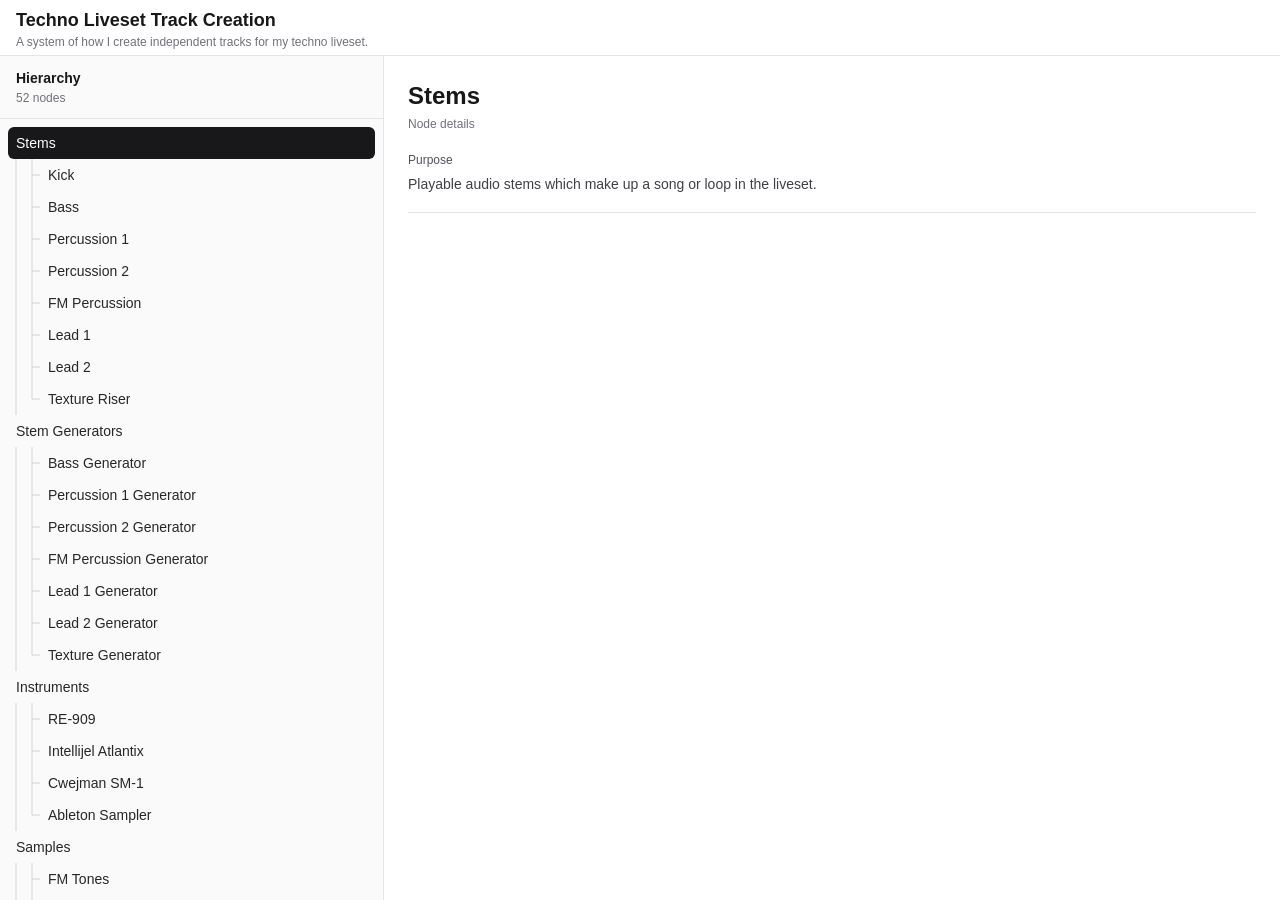
==== index.html @ f8a0d580 "Add files via upload" ====
<!DOCTYPE html><html lang="en"><head><meta charSet="utf-8"/><meta name="viewport" content="width=device-width, initial-scale=1"/><link rel="stylesheet" href="/_next/static/chunks/255zffq0navd9.css" data-precedence="next"/><link rel="preload" as="script" fetchPriority="low" href="/_next/static/chunks/1jq4o6yq14o4c.js"/><script src="/_next/static/chunks/2ckqm4grawju5.js" async=""></script><script src="/_next/static/chunks/3n7dm2ojtyzwn.js" async=""></script><script src="/_next/static/chunks/turbopack-31ti51afol85e.js" async=""></script><script src="/_next/static/chunks/158myu8e_yme3.js" async=""></script><script src="/_next/static/chunks/2itpazktf2t_8.js" async=""></script><title>Techno Liveset Track Creation</title><meta name="description" content="A published read-only System Model detail page."/><script src="/_next/static/chunks/0cz1d0mv5g_q7.js" noModule=""></script></head><body><div hidden=""><!--$--><!--/$--></div><div class="flex min-h-screen flex-col"><header class="flex h-14 shrink-0 items-center gap-4 border-b border-zinc-200 px-4 dark:border-zinc-800"><div class="min-w-0"><h1 class="truncate text-lg font-semibold text-zinc-900 dark:text-zinc-100">Techno Liveset Track Creation</h1><p class="truncate text-xs text-zinc-500 dark:text-zinc-400">A system of how I create independent tracks for my techno liveset.</p></div></header><div class="flex h-[calc(100vh-3.5rem)] min-h-0 flex-col"><div class="flex min-h-0 flex-1"><div class="w-[30%] min-w-0 shrink-0"><aside class="flex h-full min-h-0 flex-col border-r border-zinc-200 bg-zinc-50 dark:border-zinc-800 dark:bg-zinc-950"><header class="border-b border-zinc-200 px-4 py-3 dark:border-zinc-800"><h2 class="text-sm font-semibold text-zinc-900 dark:text-zinc-100">Hierarchy</h2><p class="mt-0.5 text-xs text-zinc-500 dark:text-zinc-400">52<!-- --> <!-- -->nodes</p></header><div class="min-h-0 flex-1 overflow-y-auto px-2 pb-12 pt-2"><ul class="m-0 p-0"><li class="list-none"><div class="flex min-h-8 items-stretch"><button type="button" title="Stems" class="flex min-w-0 flex-1 items-center rounded-md px-2 py-1.5 text-left text-sm transition-colors bg-zinc-900 text-white dark:bg-zinc-100 dark:text-zinc-900"><span class="truncate font-medium">Stems</span></button></div><ul class="m-0 p-0"><li class="list-none"><div class="flex min-h-8 items-stretch"><div class="mr-4 flex shrink-0" aria-hidden="true" style="width:16px"><span class="relative w-4 shrink-0"><span class="absolute bottom-0 left-1/2 top-0 w-px -translate-x-1/2 bg-zinc-300 dark:bg-zinc-600"></span></span><span class="relative w-4 shrink-0"><span class="absolute left-1/2 w-px -translate-x-1/2 bg-zinc-300 dark:bg-zinc-600 top-0 bottom-0"></span><span class="absolute left-1/2 top-1/2 h-px w-1/2 -translate-y-1/2 bg-zinc-300 dark:bg-zinc-600"></span></span></div><button type="button" title="Kick" class="flex min-w-0 flex-1 items-center rounded-md px-2 py-1.5 text-left text-sm transition-colors text-zinc-800 hover:bg-zinc-100 dark:text-zinc-200 dark:hover:bg-zinc-800"><span class="truncate font-medium">Kick</span></button></div></li><li class="list-none"><div class="flex min-h-8 items-stretch"><div class="mr-4 flex shrink-0" aria-hidden="true" style="width:16px"><span class="relative w-4 shrink-0"><span class="absolute bottom-0 left-1/2 top-0 w-px -translate-x-1/2 bg-zinc-300 dark:bg-zinc-600"></span></span><span class="relative w-4 shrink-0"><span class="absolute left-1/2 w-px -translate-x-1/2 bg-zinc-300 dark:bg-zinc-600 top-0 bottom-0"></span><span class="absolute left-1/2 top-1/2 h-px w-1/2 -translate-y-1/2 bg-zinc-300 dark:bg-zinc-600"></span></span></div><button type="button" title="Bass" class="flex min-w-0 flex-1 items-center rounded-md px-2 py-1.5 text-left text-sm transition-colors text-zinc-800 hover:bg-zinc-100 dark:text-zinc-200 dark:hover:bg-zinc-800"><span class="truncate font-medium">Bass</span></button></div></li><li class="list-none"><div class="flex min-h-8 items-stretch"><div class="mr-4 flex shrink-0" aria-hidden="true" style="width:16px"><span class="relative w-4 shrink-0"><span class="absolute bottom-0 left-1/2 top-0 w-px -translate-x-1/2 bg-zinc-300 dark:bg-zinc-600"></span></span><span class="relative w-4 shrink-0"><span class="absolute left-1/2 w-px -translate-x-1/2 bg-zinc-300 dark:bg-zinc-600 top-0 bottom-0"></span><span class="absolute left-1/2 top-1/2 h-px w-1/2 -translate-y-1/2 bg-zinc-300 dark:bg-zinc-600"></span></span></div><button type="button" title="Percussion 1" class="flex min-w-0 flex-1 items-center rounded-md px-2 py-1.5 text-left text-sm transition-colors text-zinc-800 hover:bg-zinc-100 dark:text-zinc-200 dark:hover:bg-zinc-800"><span class="truncate font-medium">Percussion 1</span></button></div></li><li class="list-none"><div class="flex min-h-8 items-stretch"><div class="mr-4 flex shrink-0" aria-hidden="true" style="width:16px"><span class="relative w-4 shrink-0"><span class="absolute bottom-0 left-1/2 top-0 w-px -translate-x-1/2 bg-zinc-300 dark:bg-zinc-600"></span></span><span class="relative w-4 shrink-0"><span class="absolute left-1/2 w-px -translate-x-1/2 bg-zinc-300 dark:bg-zinc-600 top-0 bottom-0"></span><span class="absolute left-1/2 top-1/2 h-px w-1/2 -translate-y-1/2 bg-zinc-300 dark:bg-zinc-600"></span></span></div><button type="button" title="Percussion 2" class="flex min-w-0 flex-1 items-center rounded-md px-2 py-1.5 text-left text-sm transition-colors text-zinc-800 hover:bg-zinc-100 dark:text-zinc-200 dark:hover:bg-zinc-800"><span class="truncate font-medium">Percussion 2</span></button></div></li><li class="list-none"><div class="flex min-h-8 items-stretch"><div class="mr-4 flex shrink-0" aria-hidden="true" style="width:16px"><span class="relative w-4 shrink-0"><span class="absolute bottom-0 left-1/2 top-0 w-px -translate-x-1/2 bg-zinc-300 dark:bg-zinc-600"></span></span><span class="relative w-4 shrink-0"><span class="absolute left-1/2 w-px -translate-x-1/2 bg-zinc-300 dark:bg-zinc-600 top-0 bottom-0"></span><span class="absolute left-1/2 top-1/2 h-px w-1/2 -translate-y-1/2 bg-zinc-300 dark:bg-zinc-600"></span></span></div><button type="button" title="FM Percussion" class="flex min-w-0 flex-1 items-center rounded-md px-2 py-1.5 text-left text-sm transition-colors text-zinc-800 hover:bg-zinc-100 dark:text-zinc-200 dark:hover:bg-zinc-800"><span class="truncate font-medium">FM Percussion</span></button></div></li><li class="list-none"><div class="flex min-h-8 items-stretch"><div class="mr-4 flex shrink-0" aria-hidden="true" style="width:16px"><span class="relative w-4 shrink-0"><span class="absolute bottom-0 left-1/2 top-0 w-px -translate-x-1/2 bg-zinc-300 dark:bg-zinc-600"></span></span><span class="relative w-4 shrink-0"><span class="absolute left-1/2 w-px -translate-x-1/2 bg-zinc-300 dark:bg-zinc-600 top-0 bottom-0"></span><span class="absolute left-1/2 top-1/2 h-px w-1/2 -translate-y-1/2 bg-zinc-300 dark:bg-zinc-600"></span></span></div><button type="button" title="Lead 1" class="flex min-w-0 flex-1 items-center rounded-md px-2 py-1.5 text-left text-sm transition-colors text-zinc-800 hover:bg-zinc-100 dark:text-zinc-200 dark:hover:bg-zinc-800"><span class="truncate font-medium">Lead 1</span></button></div></li><li class="list-none"><div class="flex min-h-8 items-stretch"><div class="mr-4 flex shrink-0" aria-hidden="true" style="width:16px"><span class="relative w-4 shrink-0"><span class="absolute bottom-0 left-1/2 top-0 w-px -translate-x-1/2 bg-zinc-300 dark:bg-zinc-600"></span></span><span class="relative w-4 shrink-0"><span class="absolute left-1/2 w-px -translate-x-1/2 bg-zinc-300 dark:bg-zinc-600 top-0 bottom-0"></span><span class="absolute left-1/2 top-1/2 h-px w-1/2 -translate-y-1/2 bg-zinc-300 dark:bg-zinc-600"></span></span></div><button type="button" title="Lead 2" class="flex min-w-0 flex-1 items-center rounded-md px-2 py-1.5 text-left text-sm transition-colors text-zinc-800 hover:bg-zinc-100 dark:text-zinc-200 dark:hover:bg-zinc-800"><span class="truncate font-medium">Lead 2</span></button></div></li><li class="list-none"><div class="flex min-h-8 items-stretch"><div class="mr-4 flex shrink-0" aria-hidden="true" style="width:16px"><span class="relative w-4 shrink-0"><span class="absolute bottom-0 left-1/2 top-0 w-px -translate-x-1/2 bg-zinc-300 dark:bg-zinc-600"></span></span><span class="relative w-4 shrink-0"><span class="absolute left-1/2 w-px -translate-x-1/2 bg-zinc-300 dark:bg-zinc-600 top-0 h-1/2"></span><span class="absolute left-1/2 top-1/2 h-px w-1/2 -translate-y-1/2 bg-zinc-300 dark:bg-zinc-600"></span></span></div><button type="button" title="Texture Riser" class="flex min-w-0 flex-1 items-center rounded-md px-2 py-1.5 text-left text-sm transition-colors text-zinc-800 hover:bg-zinc-100 dark:text-zinc-200 dark:hover:bg-zinc-800"><span class="truncate font-medium">Texture Riser</span></button></div></li></ul></li><li class="list-none"><div class="flex min-h-8 items-stretch"><button type="button" title="Stem Generators" class="flex min-w-0 flex-1 items-center rounded-md px-2 py-1.5 text-left text-sm transition-colors text-zinc-800 hover:bg-zinc-100 dark:text-zinc-200 dark:hover:bg-zinc-800"><span class="truncate font-medium">Stem Generators</span></button></div><ul class="m-0 p-0"><li class="list-none"><div class="flex min-h-8 items-stretch"><div class="mr-4 flex shrink-0" aria-hidden="true" style="width:16px"><span class="relative w-4 shrink-0"><span class="absolute bottom-0 left-1/2 top-0 w-px -translate-x-1/2 bg-zinc-300 dark:bg-zinc-600"></span></span><span class="relative w-4 shrink-0"><span class="absolute left-1/2 w-px -translate-x-1/2 bg-zinc-300 dark:bg-zinc-600 top-0 bottom-0"></span><span class="absolute left-1/2 top-1/2 h-px w-1/2 -translate-y-1/2 bg-zinc-300 dark:bg-zinc-600"></span></span></div><button type="button" title="Bass Generator" class="flex min-w-0 flex-1 items-center rounded-md px-2 py-1.5 text-left text-sm transition-colors text-zinc-800 hover:bg-zinc-100 dark:text-zinc-200 dark:hover:bg-zinc-800"><span class="truncate font-medium">Bass Generator</span></button></div></li><li class="list-none"><div class="flex min-h-8 items-stretch"><div class="mr-4 flex shrink-0" aria-hidden="true" style="width:16px"><span class="relative w-4 shrink-0"><span class="absolute bottom-0 left-1/2 top-0 w-px -translate-x-1/2 bg-zinc-300 dark:bg-zinc-600"></span></span><span class="relative w-4 shrink-0"><span class="absolute left-1/2 w-px -translate-x-1/2 bg-zinc-300 dark:bg-zinc-600 top-0 bottom-0"></span><span class="absolute left-1/2 top-1/2 h-px w-1/2 -translate-y-1/2 bg-zinc-300 dark:bg-zinc-600"></span></span></div><button type="button" title="Percussion 1 Generator" class="flex min-w-0 flex-1 items-center rounded-md px-2 py-1.5 text-left text-sm transition-colors text-zinc-800 hover:bg-zinc-100 dark:text-zinc-200 dark:hover:bg-zinc-800"><span class="truncate font-medium">Percussion 1 Generator</span></button></div></li><li class="list-none"><div class="flex min-h-8 items-stretch"><div class="mr-4 flex shrink-0" aria-hidden="true" style="width:16px"><span class="relative w-4 shrink-0"><span class="absolute bottom-0 left-1/2 top-0 w-px -translate-x-1/2 bg-zinc-300 dark:bg-zinc-600"></span></span><span class="relative w-4 shrink-0"><span class="absolute left-1/2 w-px -translate-x-1/2 bg-zinc-300 dark:bg-zinc-600 top-0 bottom-0"></span><span class="absolute left-1/2 top-1/2 h-px w-1/2 -translate-y-1/2 bg-zinc-300 dark:bg-zinc-600"></span></span></div><button type="button" title="Percussion 2 Generator" class="flex min-w-0 flex-1 items-center rounded-md px-2 py-1.5 text-left text-sm transition-colors text-zinc-800 hover:bg-zinc-100 dark:text-zinc-200 dark:hover:bg-zinc-800"><span class="truncate font-medium">Percussion 2 Generator</span></button></div></li><li class="list-none"><div class="flex min-h-8 items-stretch"><div class="mr-4 flex shrink-0" aria-hidden="true" style="width:16px"><span class="relative w-4 shrink-0"><span class="absolute bottom-0 left-1/2 top-0 w-px -translate-x-1/2 bg-zinc-300 dark:bg-zinc-600"></span></span><span class="relative w-4 shrink-0"><span class="absolute left-1/2 w-px -translate-x-1/2 bg-zinc-300 dark:bg-zinc-600 top-0 bottom-0"></span><span class="absolute left-1/2 top-1/2 h-px w-1/2 -translate-y-1/2 bg-zinc-300 dark:bg-zinc-600"></span></span></div><button type="button" title="FM Percussion Generator" class="flex min-w-0 flex-1 items-center rounded-md px-2 py-1.5 text-left text-sm transition-colors text-zinc-800 hover:bg-zinc-100 dark:text-zinc-200 dark:hover:bg-zinc-800"><span class="truncate font-medium">FM Percussion Generator</span></button></div></li><li class="list-none"><div class="flex min-h-8 items-stretch"><div class="mr-4 flex shrink-0" aria-hidden="true" style="width:16px"><span class="relative w-4 shrink-0"><span class="absolute bottom-0 left-1/2 top-0 w-px -translate-x-1/2 bg-zinc-300 dark:bg-zinc-600"></span></span><span class="relative w-4 shrink-0"><span class="absolute left-1/2 w-px -translate-x-1/2 bg-zinc-300 dark:bg-zinc-600 top-0 bottom-0"></span><span class="absolute left-1/2 top-1/2 h-px w-1/2 -translate-y-1/2 bg-zinc-300 dark:bg-zinc-600"></span></span></div><button type="button" title="Lead 1 Generator" class="flex min-w-0 flex-1 items-center rounded-md px-2 py-1.5 text-left text-sm transition-colors text-zinc-800 hover:bg-zinc-100 dark:text-zinc-200 dark:hover:bg-zinc-800"><span class="truncate font-medium">Lead 1 Generator</span></button></div></li><li class="list-none"><div class="flex min-h-8 items-stretch"><div class="mr-4 flex shrink-0" aria-hidden="true" style="width:16px"><span class="relative w-4 shrink-0"><span class="absolute bottom-0 left-1/2 top-0 w-px -translate-x-1/2 bg-zinc-300 dark:bg-zinc-600"></span></span><span class="relative w-4 shrink-0"><span class="absolute left-1/2 w-px -translate-x-1/2 bg-zinc-300 dark:bg-zinc-600 top-0 bottom-0"></span><span class="absolute left-1/2 top-1/2 h-px w-1/2 -translate-y-1/2 bg-zinc-300 dark:bg-zinc-600"></span></span></div><button type="button" title="Lead 2 Generator" class="flex min-w-0 flex-1 items-center rounded-md px-2 py-1.5 text-left text-sm transition-colors text-zinc-800 hover:bg-zinc-100 dark:text-zinc-200 dark:hover:bg-zinc-800"><span class="truncate font-medium">Lead 2 Generator</span></button></div></li><li class="list-none"><div class="flex min-h-8 items-stretch"><div class="mr-4 flex shrink-0" aria-hidden="true" style="width:16px"><span class="relative w-4 shrink-0"><span class="absolute bottom-0 left-1/2 top-0 w-px -translate-x-1/2 bg-zinc-300 dark:bg-zinc-600"></span></span><span class="relative w-4 shrink-0"><span class="absolute left-1/2 w-px -translate-x-1/2 bg-zinc-300 dark:bg-zinc-600 top-0 h-1/2"></span><span class="absolute left-1/2 top-1/2 h-px w-1/2 -translate-y-1/2 bg-zinc-300 dark:bg-zinc-600"></span></span></div><button type="button" title="Texture Generator" class="flex min-w-0 flex-1 items-center rounded-md px-2 py-1.5 text-left text-sm transition-colors text-zinc-800 hover:bg-zinc-100 dark:text-zinc-200 dark:hover:bg-zinc-800"><span class="truncate font-medium">Texture Generator</span></button></div></li></ul></li><li class="list-none"><div class="flex min-h-8 items-stretch"><button type="button" title="Instruments" class="flex min-w-0 flex-1 items-center rounded-md px-2 py-1.5 text-left text-sm transition-colors text-zinc-800 hover:bg-zinc-100 dark:text-zinc-200 dark:hover:bg-zinc-800"><span class="truncate font-medium">Instruments</span></button></div><ul class="m-0 p-0"><li class="list-none"><div class="flex min-h-8 items-stretch"><div class="mr-4 flex shrink-0" aria-hidden="true" style="width:16px"><span class="relative w-4 shrink-0"><span class="absolute bottom-0 left-1/2 top-0 w-px -translate-x-1/2 bg-zinc-300 dark:bg-zinc-600"></span></span><span class="relative w-4 shrink-0"><span class="absolute left-1/2 w-px -translate-x-1/2 bg-zinc-300 dark:bg-zinc-600 top-0 bottom-0"></span><span class="absolute left-1/2 top-1/2 h-px w-1/2 -translate-y-1/2 bg-zinc-300 dark:bg-zinc-600"></span></span></div><button type="button" title="RE-909" class="flex min-w-0 flex-1 items-center rounded-md px-2 py-1.5 text-left text-sm transition-colors text-zinc-800 hover:bg-zinc-100 dark:text-zinc-200 dark:hover:bg-zinc-800"><span class="truncate font-medium">RE-909</span></button></div></li><li class="list-none"><div class="flex min-h-8 items-stretch"><div class="mr-4 flex shrink-0" aria-hidden="true" style="width:16px"><span class="relative w-4 shrink-0"><span class="absolute bottom-0 left-1/2 top-0 w-px -translate-x-1/2 bg-zinc-300 dark:bg-zinc-600"></span></span><span class="relative w-4 shrink-0"><span class="absolute left-1/2 w-px -translate-x-1/2 bg-zinc-300 dark:bg-zinc-600 top-0 bottom-0"></span><span class="absolute left-1/2 top-1/2 h-px w-1/2 -translate-y-1/2 bg-zinc-300 dark:bg-zinc-600"></span></span></div><button type="button" title="Intellijel Atlantix" class="flex min-w-0 flex-1 items-center rounded-md px-2 py-1.5 text-left text-sm transition-colors text-zinc-800 hover:bg-zinc-100 dark:text-zinc-200 dark:hover:bg-zinc-800"><span class="truncate font-medium">Intellijel Atlantix</span></button></div></li><li class="list-none"><div class="flex min-h-8 items-stretch"><div class="mr-4 flex shrink-0" aria-hidden="true" style="width:16px"><span class="relative w-4 shrink-0"><span class="absolute bottom-0 left-1/2 top-0 w-px -translate-x-1/2 bg-zinc-300 dark:bg-zinc-600"></span></span><span class="relative w-4 shrink-0"><span class="absolute left-1/2 w-px -translate-x-1/2 bg-zinc-300 dark:bg-zinc-600 top-0 bottom-0"></span><span class="absolute left-1/2 top-1/2 h-px w-1/2 -translate-y-1/2 bg-zinc-300 dark:bg-zinc-600"></span></span></div><button type="button" title="Cwejman SM-1" class="flex min-w-0 flex-1 items-center rounded-md px-2 py-1.5 text-left text-sm transition-colors text-zinc-800 hover:bg-zinc-100 dark:text-zinc-200 dark:hover:bg-zinc-800"><span class="truncate font-medium">Cwejman SM-1</span></button></div></li><li class="list-none"><div class="flex min-h-8 items-stretch"><div class="mr-4 flex shrink-0" aria-hidden="true" style="width:16px"><span class="relative w-4 shrink-0"><span class="absolute bottom-0 left-1/2 top-0 w-px -translate-x-1/2 bg-zinc-300 dark:bg-zinc-600"></span></span><span class="relative w-4 shrink-0"><span class="absolute left-1/2 w-px -translate-x-1/2 bg-zinc-300 dark:bg-zinc-600 top-0 h-1/2"></span><span class="absolute left-1/2 top-1/2 h-px w-1/2 -translate-y-1/2 bg-zinc-300 dark:bg-zinc-600"></span></span></div><button type="button" title="Ableton Sampler" class="flex min-w-0 flex-1 items-center rounded-md px-2 py-1.5 text-left text-sm transition-colors text-zinc-800 hover:bg-zinc-100 dark:text-zinc-200 dark:hover:bg-zinc-800"><span class="truncate font-medium">Ableton Sampler</span></button></div></li></ul></li><li class="list-none"><div class="flex min-h-8 items-stretch"><button type="button" title="Samples" class="flex min-w-0 flex-1 items-center rounded-md px-2 py-1.5 text-left text-sm transition-colors text-zinc-800 hover:bg-zinc-100 dark:text-zinc-200 dark:hover:bg-zinc-800"><span class="truncate font-medium">Samples</span></button></div><ul class="m-0 p-0"><li class="list-none"><div class="flex min-h-8 items-stretch"><div class="mr-4 flex shrink-0" aria-hidden="true" style="width:16px"><span class="relative w-4 shrink-0"><span class="absolute bottom-0 left-1/2 top-0 w-px -translate-x-1/2 bg-zinc-300 dark:bg-zinc-600"></span></span><span class="relative w-4 shrink-0"><span class="absolute left-1/2 w-px -translate-x-1/2 bg-zinc-300 dark:bg-zinc-600 top-0 bottom-0"></span><span class="absolute left-1/2 top-1/2 h-px w-1/2 -translate-y-1/2 bg-zinc-300 dark:bg-zinc-600"></span></span></div><button type="button" title="FM Tones" class="flex min-w-0 flex-1 items-center rounded-md px-2 py-1.5 text-left text-sm transition-colors text-zinc-800 hover:bg-zinc-100 dark:text-zinc-200 dark:hover:bg-zinc-800"><span class="truncate font-medium">FM Tones</span></button></div></li><li class="list-none"><div class="flex min-h-8 items-stretch"><div class="mr-4 flex shrink-0" aria-hidden="true" style="width:16px"><span class="relative w-4 shrink-0"><span class="absolute bottom-0 left-1/2 top-0 w-px -translate-x-1/2 bg-zinc-300 dark:bg-zinc-600"></span></span><span class="relative w-4 shrink-0"><span class="absolute left-1/2 w-px -translate-x-1/2 bg-zinc-300 dark:bg-zinc-600 top-0 bottom-0"></span><span class="absolute left-1/2 top-1/2 h-px w-1/2 -translate-y-1/2 bg-zinc-300 dark:bg-zinc-600"></span></span></div><button type="button" title="Noise" class="flex min-w-0 flex-1 items-center rounded-md px-2 py-1.5 text-left text-sm transition-colors text-zinc-800 hover:bg-zinc-100 dark:text-zinc-200 dark:hover:bg-zinc-800"><span class="truncate font-medium">Noise</span></button></div></li><li class="list-none"><div class="flex min-h-8 items-stretch"><div class="mr-4 flex shrink-0" aria-hidden="true" style="width:16px"><span class="relative w-4 shrink-0"><span class="absolute bottom-0 left-1/2 top-0 w-px -translate-x-1/2 bg-zinc-300 dark:bg-zinc-600"></span></span><span class="relative w-4 shrink-0"><span class="absolute left-1/2 w-px -translate-x-1/2 bg-zinc-300 dark:bg-zinc-600 top-0 bottom-0"></span><span class="absolute left-1/2 top-1/2 h-px w-1/2 -translate-y-1/2 bg-zinc-300 dark:bg-zinc-600"></span></span></div><button type="button" title="Textures" class="flex min-w-0 flex-1 items-center rounded-md px-2 py-1.5 text-left text-sm transition-colors text-zinc-800 hover:bg-zinc-100 dark:text-zinc-200 dark:hover:bg-zinc-800"><span class="truncate font-medium">Textures</span></button></div></li><li class="list-none"><div class="flex min-h-8 items-stretch"><div class="mr-4 flex shrink-0" aria-hidden="true" style="width:16px"><span class="relative w-4 shrink-0"><span class="absolute bottom-0 left-1/2 top-0 w-px -translate-x-1/2 bg-zinc-300 dark:bg-zinc-600"></span></span><span class="relative w-4 shrink-0"><span class="absolute left-1/2 w-px -translate-x-1/2 bg-zinc-300 dark:bg-zinc-600 top-0 bottom-0"></span><span class="absolute left-1/2 top-1/2 h-px w-1/2 -translate-y-1/2 bg-zinc-300 dark:bg-zinc-600"></span></span></div><button type="button" title="Bass Tones" class="flex min-w-0 flex-1 items-center rounded-md px-2 py-1.5 text-left text-sm transition-colors text-zinc-800 hover:bg-zinc-100 dark:text-zinc-200 dark:hover:bg-zinc-800"><span class="truncate font-medium">Bass Tones</span></button></div></li><li class="list-none"><div class="flex min-h-8 items-stretch"><div class="mr-4 flex shrink-0" aria-hidden="true" style="width:16px"><span class="relative w-4 shrink-0"><span class="absolute bottom-0 left-1/2 top-0 w-px -translate-x-1/2 bg-zinc-300 dark:bg-zinc-600"></span></span><span class="relative w-4 shrink-0"><span class="absolute left-1/2 w-px -translate-x-1/2 bg-zinc-300 dark:bg-zinc-600 top-0 bottom-0"></span><span class="absolute left-1/2 top-1/2 h-px w-1/2 -translate-y-1/2 bg-zinc-300 dark:bg-zinc-600"></span></span></div><button type="button" title="909 Hihat" class="flex min-w-0 flex-1 items-center rounded-md px-2 py-1.5 text-left text-sm transition-colors text-zinc-800 hover:bg-zinc-100 dark:text-zinc-200 dark:hover:bg-zinc-800"><span class="truncate font-medium">909 Hihat</span></button></div></li><li class="list-none"><div class="flex min-h-8 items-stretch"><div class="mr-4 flex shrink-0" aria-hidden="true" style="width:16px"><span class="relative w-4 shrink-0"><span class="absolute bottom-0 left-1/2 top-0 w-px -translate-x-1/2 bg-zinc-300 dark:bg-zinc-600"></span></span><span class="relative w-4 shrink-0"><span class="absolute left-1/2 w-px -translate-x-1/2 bg-zinc-300 dark:bg-zinc-600 top-0 bottom-0"></span><span class="absolute left-1/2 top-1/2 h-px w-1/2 -translate-y-1/2 bg-zinc-300 dark:bg-zinc-600"></span></span></div><button type="button" title="909 Clap" class="flex min-w-0 flex-1 items-center rounded-md px-2 py-1.5 text-left text-sm transition-colors text-zinc-800 hover:bg-zinc-100 dark:text-zinc-200 dark:hover:bg-zinc-800"><span class="truncate font-medium">909 Clap</span></button></div></li><li class="list-none"><div class="flex min-h-8 items-stretch"><div class="mr-4 flex shrink-0" aria-hidden="true" style="width:16px"><span class="relative w-4 shrink-0"><span class="absolute bottom-0 left-1/2 top-0 w-px -translate-x-1/2 bg-zinc-300 dark:bg-zinc-600"></span></span><span class="relative w-4 shrink-0"><span class="absolute left-1/2 w-px -translate-x-1/2 bg-zinc-300 dark:bg-zinc-600 top-0 bottom-0"></span><span class="absolute left-1/2 top-1/2 h-px w-1/2 -translate-y-1/2 bg-zinc-300 dark:bg-zinc-600"></span></span></div><button type="button" title="909 Rimshot" class="flex min-w-0 flex-1 items-center rounded-md px-2 py-1.5 text-left text-sm transition-colors text-zinc-800 hover:bg-zinc-100 dark:text-zinc-200 dark:hover:bg-zinc-800"><span class="truncate font-medium">909 Rimshot</span></button></div></li><li class="list-none"><div class="flex min-h-8 items-stretch"><div class="mr-4 flex shrink-0" aria-hidden="true" style="width:16px"><span class="relative w-4 shrink-0"><span class="absolute bottom-0 left-1/2 top-0 w-px -translate-x-1/2 bg-zinc-300 dark:bg-zinc-600"></span></span><span class="relative w-4 shrink-0"><span class="absolute left-1/2 w-px -translate-x-1/2 bg-zinc-300 dark:bg-zinc-600 top-0 bottom-0"></span><span class="absolute left-1/2 top-1/2 h-px w-1/2 -translate-y-1/2 bg-zinc-300 dark:bg-zinc-600"></span></span></div><button type="button" title="909 Ride" class="flex min-w-0 flex-1 items-center rounded-md px-2 py-1.5 text-left text-sm transition-colors text-zinc-800 hover:bg-zinc-100 dark:text-zinc-200 dark:hover:bg-zinc-800"><span class="truncate font-medium">909 Ride</span></button></div></li><li class="list-none"><div class="flex min-h-8 items-stretch"><div class="mr-4 flex shrink-0" aria-hidden="true" style="width:16px"><span class="relative w-4 shrink-0"><span class="absolute bottom-0 left-1/2 top-0 w-px -translate-x-1/2 bg-zinc-300 dark:bg-zinc-600"></span></span><span class="relative w-4 shrink-0"><span class="absolute left-1/2 w-px -translate-x-1/2 bg-zinc-300 dark:bg-zinc-600 top-0 bottom-0"></span><span class="absolute left-1/2 top-1/2 h-px w-1/2 -translate-y-1/2 bg-zinc-300 dark:bg-zinc-600"></span></span></div><button type="button" title="909 Cymbal" class="flex min-w-0 flex-1 items-center rounded-md px-2 py-1.5 text-left text-sm transition-colors text-zinc-800 hover:bg-zinc-100 dark:text-zinc-200 dark:hover:bg-zinc-800"><span class="truncate font-medium">909 Cymbal</span></button></div></li><li class="list-none"><div class="flex min-h-8 items-stretch"><div class="mr-4 flex shrink-0" aria-hidden="true" style="width:16px"><span class="relative w-4 shrink-0"><span class="absolute bottom-0 left-1/2 top-0 w-px -translate-x-1/2 bg-zinc-300 dark:bg-zinc-600"></span></span><span class="relative w-4 shrink-0"><span class="absolute left-1/2 w-px -translate-x-1/2 bg-zinc-300 dark:bg-zinc-600 top-0 h-1/2"></span><span class="absolute left-1/2 top-1/2 h-px w-1/2 -translate-y-1/2 bg-zinc-300 dark:bg-zinc-600"></span></span></div><button type="button" title="909 Snare" class="flex min-w-0 flex-1 items-center rounded-md px-2 py-1.5 text-left text-sm transition-colors text-zinc-800 hover:bg-zinc-100 dark:text-zinc-200 dark:hover:bg-zinc-800"><span class="truncate font-medium">909 Snare</span></button></div></li></ul></li><li class="list-none"><div class="flex min-h-8 items-stretch"><button type="button" title="Effects" class="flex min-w-0 flex-1 items-center rounded-md px-2 py-1.5 text-left text-sm transition-colors text-zinc-800 hover:bg-zinc-100 dark:text-zinc-200 dark:hover:bg-zinc-800"><span class="truncate font-medium">Effects</span></button></div><ul class="m-0 p-0"><li class="list-none"><div class="flex min-h-8 items-stretch"><div class="mr-4 flex shrink-0" aria-hidden="true" style="width:16px"><span class="relative w-4 shrink-0"><span class="absolute bottom-0 left-1/2 top-0 w-px -translate-x-1/2 bg-zinc-300 dark:bg-zinc-600"></span></span><span class="relative w-4 shrink-0"><span class="absolute left-1/2 w-px -translate-x-1/2 bg-zinc-300 dark:bg-zinc-600 top-0 bottom-0"></span><span class="absolute left-1/2 top-1/2 h-px w-1/2 -translate-y-1/2 bg-zinc-300 dark:bg-zinc-600"></span></span></div><button type="button" title="Oto Bim" class="flex min-w-0 flex-1 items-center rounded-md px-2 py-1.5 text-left text-sm transition-colors text-zinc-800 hover:bg-zinc-100 dark:text-zinc-200 dark:hover:bg-zinc-800"><span class="truncate font-medium">Oto Bim</span></button></div></li><li class="list-none"><div class="flex min-h-8 items-stretch"><div class="mr-4 flex shrink-0" aria-hidden="true" style="width:16px"><span class="relative w-4 shrink-0"><span class="absolute bottom-0 left-1/2 top-0 w-px -translate-x-1/2 bg-zinc-300 dark:bg-zinc-600"></span></span><span class="relative w-4 shrink-0"><span class="absolute left-1/2 w-px -translate-x-1/2 bg-zinc-300 dark:bg-zinc-600 top-0 bottom-0"></span><span class="absolute left-1/2 top-1/2 h-px w-1/2 -translate-y-1/2 bg-zinc-300 dark:bg-zinc-600"></span></span></div><button type="button" title="Neve 542" class="flex min-w-0 flex-1 items-center rounded-md px-2 py-1.5 text-left text-sm transition-colors text-zinc-800 hover:bg-zinc-100 dark:text-zinc-200 dark:hover:bg-zinc-800"><span class="truncate font-medium">Neve 542</span></button></div></li><li class="list-none"><div class="flex min-h-8 items-stretch"><div class="mr-4 flex shrink-0" aria-hidden="true" style="width:16px"><span class="relative w-4 shrink-0"><span class="absolute bottom-0 left-1/2 top-0 w-px -translate-x-1/2 bg-zinc-300 dark:bg-zinc-600"></span></span><span class="relative w-4 shrink-0"><span class="absolute left-1/2 w-px -translate-x-1/2 bg-zinc-300 dark:bg-zinc-600 top-0 bottom-0"></span><span class="absolute left-1/2 top-1/2 h-px w-1/2 -translate-y-1/2 bg-zinc-300 dark:bg-zinc-600"></span></span></div><button type="button" title="Neve  551" class="flex min-w-0 flex-1 items-center rounded-md px-2 py-1.5 text-left text-sm transition-colors text-zinc-800 hover:bg-zinc-100 dark:text-zinc-200 dark:hover:bg-zinc-800"><span class="truncate font-medium">Neve  551</span></button></div></li><li class="list-none"><div class="flex min-h-8 items-stretch"><div class="mr-4 flex shrink-0" aria-hidden="true" style="width:16px"><span class="relative w-4 shrink-0"><span class="absolute bottom-0 left-1/2 top-0 w-px -translate-x-1/2 bg-zinc-300 dark:bg-zinc-600"></span></span><span class="relative w-4 shrink-0"><span class="absolute left-1/2 w-px -translate-x-1/2 bg-zinc-300 dark:bg-zinc-600 top-0 bottom-0"></span><span class="absolute left-1/2 top-1/2 h-px w-1/2 -translate-y-1/2 bg-zinc-300 dark:bg-zinc-600"></span></span></div><button type="button" title="Ableton Roar" class="flex min-w-0 flex-1 items-center rounded-md px-2 py-1.5 text-left text-sm transition-colors text-zinc-800 hover:bg-zinc-100 dark:text-zinc-200 dark:hover:bg-zinc-800"><span class="truncate font-medium">Ableton Roar</span></button></div></li><li class="list-none"><div class="flex min-h-8 items-stretch"><div class="mr-4 flex shrink-0" aria-hidden="true" style="width:16px"><span class="relative w-4 shrink-0"><span class="absolute bottom-0 left-1/2 top-0 w-px -translate-x-1/2 bg-zinc-300 dark:bg-zinc-600"></span></span><span class="relative w-4 shrink-0"><span class="absolute left-1/2 w-px -translate-x-1/2 bg-zinc-300 dark:bg-zinc-600 top-0 bottom-0"></span><span class="absolute left-1/2 top-1/2 h-px w-1/2 -translate-y-1/2 bg-zinc-300 dark:bg-zinc-600"></span></span></div><button type="button" title="Ableton Erosion" class="flex min-w-0 flex-1 items-center rounded-md px-2 py-1.5 text-left text-sm transition-colors text-zinc-800 hover:bg-zinc-100 dark:text-zinc-200 dark:hover:bg-zinc-800"><span class="truncate font-medium">Ableton Erosion</span></button></div></li><li class="list-none"><div class="flex min-h-8 items-stretch"><div class="mr-4 flex shrink-0" aria-hidden="true" style="width:16px"><span class="relative w-4 shrink-0"><span class="absolute bottom-0 left-1/2 top-0 w-px -translate-x-1/2 bg-zinc-300 dark:bg-zinc-600"></span></span><span class="relative w-4 shrink-0"><span class="absolute left-1/2 w-px -translate-x-1/2 bg-zinc-300 dark:bg-zinc-600 top-0 bottom-0"></span><span class="absolute left-1/2 top-1/2 h-px w-1/2 -translate-y-1/2 bg-zinc-300 dark:bg-zinc-600"></span></span></div><button type="button" title="Ableton Delay" class="flex min-w-0 flex-1 items-center rounded-md px-2 py-1.5 text-left text-sm transition-colors text-zinc-800 hover:bg-zinc-100 dark:text-zinc-200 dark:hover:bg-zinc-800"><span class="truncate font-medium">Ableton Delay</span></button></div></li><li class="list-none"><div class="flex min-h-8 items-stretch"><div class="mr-4 flex shrink-0" aria-hidden="true" style="width:16px"><span class="relative w-4 shrink-0"><span class="absolute bottom-0 left-1/2 top-0 w-px -translate-x-1/2 bg-zinc-300 dark:bg-zinc-600"></span></span><span class="relative w-4 shrink-0"><span class="absolute left-1/2 w-px -translate-x-1/2 bg-zinc-300 dark:bg-zinc-600 top-0 bottom-0"></span><span class="absolute left-1/2 top-1/2 h-px w-1/2 -translate-y-1/2 bg-zinc-300 dark:bg-zinc-600"></span></span></div><button type="button" title="Ableton Reverb" class="flex min-w-0 flex-1 items-center rounded-md px-2 py-1.5 text-left text-sm transition-colors text-zinc-800 hover:bg-zinc-100 dark:text-zinc-200 dark:hover:bg-zinc-800"><span class="truncate font-medium">Ableton Reverb</span></button></div></li><li class="list-none"><div class="flex min-h-8 items-stretch"><div class="mr-4 flex shrink-0" aria-hidden="true" style="width:16px"><span class="relative w-4 shrink-0"><span class="absolute bottom-0 left-1/2 top-0 w-px -translate-x-1/2 bg-zinc-300 dark:bg-zinc-600"></span></span><span class="relative w-4 shrink-0"><span class="absolute left-1/2 w-px -translate-x-1/2 bg-zinc-300 dark:bg-zinc-600 top-0 bottom-0"></span><span class="absolute left-1/2 top-1/2 h-px w-1/2 -translate-y-1/2 bg-zinc-300 dark:bg-zinc-600"></span></span></div><button type="button" title="Ableton Glue Compressor" class="flex min-w-0 flex-1 items-center rounded-md px-2 py-1.5 text-left text-sm transition-colors text-zinc-800 hover:bg-zinc-100 dark:text-zinc-200 dark:hover:bg-zinc-800"><span class="truncate font-medium">Ableton Glue Compressor</span></button></div></li><li class="list-none"><div class="flex min-h-8 items-stretch"><div class="mr-4 flex shrink-0" aria-hidden="true" style="width:16px"><span class="relative w-4 shrink-0"><span class="absolute bottom-0 left-1/2 top-0 w-px -translate-x-1/2 bg-zinc-300 dark:bg-zinc-600"></span></span><span class="relative w-4 shrink-0"><span class="absolute left-1/2 w-px -translate-x-1/2 bg-zinc-300 dark:bg-zinc-600 top-0 bottom-0"></span><span class="absolute left-1/2 top-1/2 h-px w-1/2 -translate-y-1/2 bg-zinc-300 dark:bg-zinc-600"></span></span></div><button type="button" title="Ableton EQ" class="flex min-w-0 flex-1 items-center rounded-md px-2 py-1.5 text-left text-sm transition-colors text-zinc-800 hover:bg-zinc-100 dark:text-zinc-200 dark:hover:bg-zinc-800"><span class="truncate font-medium">Ableton EQ</span></button></div></li><li class="list-none"><div class="flex min-h-8 items-stretch"><div class="mr-4 flex shrink-0" aria-hidden="true" style="width:16px"><span class="relative w-4 shrink-0"><span class="absolute bottom-0 left-1/2 top-0 w-px -translate-x-1/2 bg-zinc-300 dark:bg-zinc-600"></span></span><span class="relative w-4 shrink-0"><span class="absolute left-1/2 w-px -translate-x-1/2 bg-zinc-300 dark:bg-zinc-600 top-0 bottom-0"></span><span class="absolute left-1/2 top-1/2 h-px w-1/2 -translate-y-1/2 bg-zinc-300 dark:bg-zinc-600"></span></span></div><button type="button" title="LFO Tool" class="flex min-w-0 flex-1 items-center rounded-md px-2 py-1.5 text-left text-sm transition-colors text-zinc-800 hover:bg-zinc-100 dark:text-zinc-200 dark:hover:bg-zinc-800"><span class="truncate font-medium">LFO Tool</span></button></div></li><li class="list-none"><div class="flex min-h-8 items-stretch"><div class="mr-4 flex shrink-0" aria-hidden="true" style="width:16px"><span class="relative w-4 shrink-0"><span class="absolute bottom-0 left-1/2 top-0 w-px -translate-x-1/2 bg-zinc-300 dark:bg-zinc-600"></span></span><span class="relative w-4 shrink-0"><span class="absolute left-1/2 w-px -translate-x-1/2 bg-zinc-300 dark:bg-zinc-600 top-0 bottom-0"></span><span class="absolute left-1/2 top-1/2 h-px w-1/2 -translate-y-1/2 bg-zinc-300 dark:bg-zinc-600"></span></span></div><button type="button" title="DJMFilter" class="flex min-w-0 flex-1 items-center rounded-md px-2 py-1.5 text-left text-sm transition-colors text-zinc-800 hover:bg-zinc-100 dark:text-zinc-200 dark:hover:bg-zinc-800"><span class="truncate font-medium">DJMFilter</span></button></div></li><li class="list-none"><div class="flex min-h-8 items-stretch"><div class="mr-4 flex shrink-0" aria-hidden="true" style="width:16px"><span class="relative w-4 shrink-0"><span class="absolute bottom-0 left-1/2 top-0 w-px -translate-x-1/2 bg-zinc-300 dark:bg-zinc-600"></span></span><span class="relative w-4 shrink-0"><span class="absolute left-1/2 w-px -translate-x-1/2 bg-zinc-300 dark:bg-zinc-600 top-0 bottom-0"></span><span class="absolute left-1/2 top-1/2 h-px w-1/2 -translate-y-1/2 bg-zinc-300 dark:bg-zinc-600"></span></span></div><button type="button" title="FabFilter Pro-L 2" class="flex min-w-0 flex-1 items-center rounded-md px-2 py-1.5 text-left text-sm transition-colors text-zinc-800 hover:bg-zinc-100 dark:text-zinc-200 dark:hover:bg-zinc-800"><span class="truncate font-medium">FabFilter Pro-L 2</span></button></div></li><li class="list-none"><div class="flex min-h-8 items-stretch"><div class="mr-4 flex shrink-0" aria-hidden="true" style="width:16px"><span class="relative w-4 shrink-0"><span class="absolute bottom-0 left-1/2 top-0 w-px -translate-x-1/2 bg-zinc-300 dark:bg-zinc-600"></span></span><span class="relative w-4 shrink-0"><span class="absolute left-1/2 w-px -translate-x-1/2 bg-zinc-300 dark:bg-zinc-600 top-0 bottom-0"></span><span class="absolute left-1/2 top-1/2 h-px w-1/2 -translate-y-1/2 bg-zinc-300 dark:bg-zinc-600"></span></span></div><button type="button" title="Elysia XPressor" class="flex min-w-0 flex-1 items-center rounded-md px-2 py-1.5 text-left text-sm transition-colors text-zinc-800 hover:bg-zinc-100 dark:text-zinc-200 dark:hover:bg-zinc-800"><span class="truncate font-medium">Elysia XPressor</span></button></div></li><li class="list-none"><div class="flex min-h-8 items-stretch"><div class="mr-4 flex shrink-0" aria-hidden="true" style="width:16px"><span class="relative w-4 shrink-0"><span class="absolute bottom-0 left-1/2 top-0 w-px -translate-x-1/2 bg-zinc-300 dark:bg-zinc-600"></span></span><span class="relative w-4 shrink-0"><span class="absolute left-1/2 w-px -translate-x-1/2 bg-zinc-300 dark:bg-zinc-600 top-0 bottom-0"></span><span class="absolute left-1/2 top-1/2 h-px w-1/2 -translate-y-1/2 bg-zinc-300 dark:bg-zinc-600"></span></span></div><button type="button" title="Ableton Overdrive" class="flex min-w-0 flex-1 items-center rounded-md px-2 py-1.5 text-left text-sm transition-colors text-zinc-800 hover:bg-zinc-100 dark:text-zinc-200 dark:hover:bg-zinc-800"><span class="truncate font-medium">Ableton Overdrive</span></button></div></li><li class="list-none"><div class="flex min-h-8 items-stretch"><div class="mr-4 flex shrink-0" aria-hidden="true" style="width:16px"><span class="relative w-4 shrink-0"><span class="absolute bottom-0 left-1/2 top-0 w-px -translate-x-1/2 bg-zinc-300 dark:bg-zinc-600"></span></span><span class="relative w-4 shrink-0"><span class="absolute left-1/2 w-px -translate-x-1/2 bg-zinc-300 dark:bg-zinc-600 top-0 bottom-0"></span><span class="absolute left-1/2 top-1/2 h-px w-1/2 -translate-y-1/2 bg-zinc-300 dark:bg-zinc-600"></span></span></div><button type="button" title="Ableton Sidechain Compressor" class="flex min-w-0 flex-1 items-center rounded-md px-2 py-1.5 text-left text-sm transition-colors text-zinc-800 hover:bg-zinc-100 dark:text-zinc-200 dark:hover:bg-zinc-800"><span class="truncate font-medium">Ableton Sidechain Compressor</span></button></div></li><li class="list-none"><div class="flex min-h-8 items-stretch"><div class="mr-4 flex shrink-0" aria-hidden="true" style="width:16px"><span class="relative w-4 shrink-0"><span class="absolute bottom-0 left-1/2 top-0 w-px -translate-x-1/2 bg-zinc-300 dark:bg-zinc-600"></span></span><span class="relative w-4 shrink-0"><span class="absolute left-1/2 w-px -translate-x-1/2 bg-zinc-300 dark:bg-zinc-600 top-0 h-1/2"></span><span class="absolute left-1/2 top-1/2 h-px w-1/2 -translate-y-1/2 bg-zinc-300 dark:bg-zinc-600"></span></span></div><button type="button" title="Ableton Autopan" class="flex min-w-0 flex-1 items-center rounded-md px-2 py-1.5 text-left text-sm transition-colors text-zinc-800 hover:bg-zinc-100 dark:text-zinc-200 dark:hover:bg-zinc-800"><span class="truncate font-medium">Ableton Autopan</span></button></div></li></ul></li><li class="list-none"><div class="flex min-h-8 items-stretch"><button type="button" title="Master Channel" class="flex min-w-0 flex-1 items-center rounded-md px-2 py-1.5 text-left text-sm transition-colors text-zinc-800 hover:bg-zinc-100 dark:text-zinc-200 dark:hover:bg-zinc-800"><span class="truncate font-medium">Master Channel</span></button></div></li><li class="list-none"><div class="flex min-h-8 items-stretch"><button type="button" title="Sample Generator" class="flex min-w-0 flex-1 items-center rounded-md px-2 py-1.5 text-left text-sm transition-colors text-zinc-800 hover:bg-zinc-100 dark:text-zinc-200 dark:hover:bg-zinc-800"><span class="truncate font-medium">Sample Generator</span></button></div></li></ul></div></aside></div><main class="w-[70%] min-w-0 flex-1 bg-white dark:bg-[#181818]"><div class="flex h-full min-h-0 flex-col overflow-y-auto px-6 pb-16 pt-6"><header class="border-b border-zinc-200 pb-4 dark:border-zinc-800"><div class="min-w-0"><h2 class="text-2xl font-semibold text-zinc-900 dark:text-zinc-100">Stems</h2><p class="mt-1 text-xs text-zinc-500 dark:text-zinc-400">Node details</p></div><div class="mt-5 max-w-3xl space-y-5"><div><h3 class="text-xs font-medium text-zinc-600 dark:text-zinc-400">Purpose</h3><p class="mt-1 whitespace-pre-wrap text-sm leading-6 text-zinc-700 dark:text-zinc-300">Playable audio stems which make up a song or loop in the liveset.</p></div></div></header></div></main></div></div></div><!--$--><!--/$--><script src="/_next/static/chunks/1jq4o6yq14o4c.js" id="_R_" async=""></script><script>(self.__next_f=self.__next_f||[]).push([0])</script><script>self.__next_f.push([1,"1:\"$Sreact.fragment\"\n2:I[39756,[\"/_next/static/chunks/158myu8e_yme3.js\"],\"default\"]\n3:I[37457,[\"/_next/static/chunks/158myu8e_yme3.js\"],\"default\"]\n4:I[75761,[\"/_next/static/chunks/158myu8e_yme3.js\",\"/_next/static/chunks/2itpazktf2t_8.js\"],\"PublishedSystemModel\"]\n8:I[68027,[\"/_next/static/chunks/158myu8e_yme3.js\"],\"default\",1]\n:HL[\"/_next/static/chunks/255zffq0navd9.css\",\"style\"]\n"])</script><script>self.__next_f.push([1,"0:{\"P\":null,\"c\":[\"\",\"\"],\"q\":\"\",\"i\":false,\"f\":[[[\"\",{\"children\":[\"__PAGE__\",{}]},\"$undefined\",\"$undefined\",16],[[\"$\",\"$1\",\"c\",{\"children\":[[[\"$\",\"link\",\"0\",{\"rel\":\"stylesheet\",\"href\":\"/_next/static/chunks/255zffq0navd9.css\",\"precedence\":\"next\",\"crossOrigin\":\"$undefined\",\"nonce\":\"$undefined\"}],[\"$\",\"script\",\"script-0\",{\"src\":\"/_next/static/chunks/158myu8e_yme3.js\",\"async\":true,\"nonce\":\"$undefined\"}]],[\"$\",\"html\",null,{\"lang\":\"en\",\"children\":[\"$\",\"body\",null,{\"children\":[\"$\",\"$L2\",null,{\"parallelRouterKey\":\"children\",\"error\":\"$undefined\",\"errorStyles\":\"$undefined\",\"errorScripts\":\"$undefined\",\"template\":[\"$\",\"$L3\",null,{}],\"templateStyles\":\"$undefined\",\"templateScripts\":\"$undefined\",\"notFound\":[[[\"$\",\"title\",null,{\"children\":\"404: This page could not be found.\"}],[\"$\",\"div\",null,{\"style\":{\"fontFamily\":\"system-ui,\\\"Segoe UI\\\",Roboto,Helvetica,Arial,sans-serif,\\\"Apple Color Emoji\\\",\\\"Segoe UI Emoji\\\"\",\"height\":\"100vh\",\"textAlign\":\"center\",\"display\":\"flex\",\"flexDirection\":\"column\",\"alignItems\":\"center\",\"justifyContent\":\"center\"},\"children\":[\"$\",\"div\",null,{\"children\":[[\"$\",\"style\",null,{\"dangerouslySetInnerHTML\":{\"__html\":\"body{color:#000;background:#fff;margin:0}.next-error-h1{border-right:1px solid rgba(0,0,0,.3)}@media (prefers-color-scheme:dark){body{color:#fff;background:#000}.next-error-h1{border-right:1px solid rgba(255,255,255,.3)}}\"}}],[\"$\",\"h1\",null,{\"className\":\"next-error-h1\",\"style\":{\"display\":\"inline-block\",\"margin\":\"0 20px 0 0\",\"padding\":\"0 23px 0 0\",\"fontSize\":24,\"fontWeight\":500,\"verticalAlign\":\"top\",\"lineHeight\":\"49px\"},\"children\":404}],[\"$\",\"div\",null,{\"style\":{\"display\":\"inline-block\"},\"children\":[\"$\",\"h2\",null,{\"style\":{\"fontSize\":14,\"fontWeight\":400,\"lineHeight\":\"49px\",\"margin\":0},\"children\":\"This page could not be found.\"}]}]]}]}]],[]],\"forbidden\":\"$undefined\",\"unauthorized\":\"$undefined\"}]}]}]]}],{\"children\":[[\"$\",\"$1\",\"c\",{\"children\":[[\"$\",\"$L4\",null,{\"data\":{\"generatedAt\":\"2026-06-10T22:01:47.121Z\",\"system\":{\"id\":\"cmpzodddu0000y9rmoxu0qsap\",\"name\":\"Techno Liveset Track Creation\",\"description\":\"A system of how I create independent tracks for my techno liveset.\"},\"nodesById\":{\"cmpzp2egn0000v7rmtjqu3102\":{\"id\":\"cmpzp2egn0000v7rmtjqu3102\",\"name\":\"Stems\",\"purpose\":\"Playable audio stems which make up a song or loop in the liveset.\",\"description\":null,\"parentId\":null,\"outgoingRelationshipGroups\":[],\"relatedIncoming\":[]},\"cmpzpcrh60001v7rm80x1vk3x\":{\"id\":\"cmpzpcrh60001v7rm80x1vk3x\",\"name\":\"Kick\",\"purpose\":null,\"description\":\"Mostly short kicks. 4/4. Fundamental about 50-55Hz. Processing chain is Overdrive \u003e Glue Compressor \u003e EQ\",\"parentId\":\"cmpzp2egn0000v7rmtjqu3102\",\"outgoingRelationshipGroups\":[{\"relationshipKindDisplayName\":\"Derived from\",\"relatedNodes\":[{\"id\":\"cmq0dzgry000fm1rm8r2c1nrv\",\"name\":\"RE-909\",\"parentName\":\"Instruments\",\"relationshipId\":\"cmq1gcnjh000epcrm4a7zfqbs\",\"relationshipCreatedAt\":\"2026-06-05T21:44:41.261Z\",\"relationshipSortOrder\":1}]},{\"relationshipKindDisplayName\":\"Uses\",\"relatedNodes\":[{\"id\":\"cmq1j6sk8000mpcrmdocpcc2c\",\"name\":\"Ableton Overdrive\",\"parentName\":\"Effects\",\"relationshipId\":\"cmq1j78u2000npcrmffsyc60l\",\"relationshipCreatedAt\":\"2026-06-05T23:04:27.770Z\",\"relationshipSortOrder\":1},{\"id\":\"cmq0epel3000dsermgftdygfr\",\"name\":\"Ableton Glue Compressor\",\"parentName\":\"Effects\",\"relationshipId\":\"cmq1j7hct000opcrmpic8wstj\",\"relationshipCreatedAt\":\"2026-06-05T23:04:38.813Z\",\"relationshipSortOrder\":2},{\"id\":\"cmq0eqfm0000esermi1g32bqu\",\"name\":\"Ableton EQ\",\"parentName\":\"Effects\",\"relationshipId\":\"cmq1j7ltq000ppcrmya71be54\",\"relationshipCreatedAt\":\"2026-06-05T23:04:44.606Z\",\"relationshipSortOrder\":3}]}],\"relatedIncoming\":[]},\"cmpzpdb6f0002v7rmmxkwgkdr\":{\"id\":\"cmpzpdb6f0002v7rmmxkwgkdr\",\"name\":\"Bass\",\"purpose\":\"Low end\",\"description\":null,\"parentId\":\"cmpzp2egn0000v7rmtjqu3102\",\"outgoingRelationshipGroups\":[{\"relationshipKindDisplayName\":\"Derived from\",\"relatedNodes\":[{\"id\":\"cmq0dt7ly0007m1rmsad3qfqy\",\"name\":\"Bass Generator\",\"parentName\":\"Stem Generators\",\"relationshipId\":\"cmq2lhxpn0008a0rmp7n8qq19\",\"relationshipCreatedAt\":\"2026-06-06T16:56:31.980Z\",\"relationshipSortOrder\":1}]},{\"relationshipKindDisplayName\":\"Uses\",\"relatedNodes\":[{\"id\":\"cmq0eqfm0000esermi1g32bqu\",\"name\":\"Ableton EQ\",\"parentName\":\"Effects\",\"relationshipId\":\"cmq1jlnmu0011pcrmq71zq1fb\",\"relationshipCreatedAt\":\"2026-06-05T23:15:40.134Z\",\"relationshipSortOrder\":1},{\"id\":\"cmq1jnkci0012pcrmhyp6mfa0\",\"name\":\"Ableton Sidechain Compressor\",\"parentName\":\"Effects\",\"relationshipId\":\"cmq1jobj10013pcrm7y6ujd3b\",\"relationshipCreatedAt\":\"2026-06-05T23:17:44.413Z\",\"relationshipSortOrder\":2}]}],\"relatedIncoming\":[]},\"cmpzpu1ot0004v7rmmi2qvsw2\":{\"id\":\"cmpzpu1ot0004v7rmmi2qvsw2\",\"name\":\"Percussion 1\",\"purpose\":null,\"description\":\"Mostly Hihats for this layer. A bit of additional reverb is added to this stem.\",\"parentId\":\"cmpzp2egn0000v7rmtjqu3102\",\"outgoingRelationshipGroups\":[{\"relationshipKindDisplayName\":\"Derived from\",\"relatedNodes\":[{\"id\":\"cmq0dvyo20008m1rmahwnm1qo\",\"name\":\"Percussion 1 Generator\",\"parentName\":\"Stem Generators\",\"relationshipId\":\"cmq1j2gft000hpcrmhtike6w7\",\"relationshipCreatedAt\":\"2026-06-05T23:00:44.345Z\",\"relationshipSortOrder\":1}]},{\"relationshipKindDisplayName\":\"Uses\",\"relatedNodes\":[{\"id\":\"cmq0eol5w000csermlea4mk0f\",\"name\":\"Ableton Reverb\",\"parentName\":\"Effects\",\"relationshipId\":\"cmq1wpvj30020pcrmcaugnnvy\",\"relationshipCreatedAt\":\"2026-06-06T05:22:51.999Z\",\"relationshipSortOrder\":1},{\"id\":\"cmq0epel3000dsermgftdygfr\",\"name\":\"Ableton Glue Compressor\",\"parentName\":\"Effects\",\"relationshipId\":\"cmq1wqcgp0021pcrmgbhr3a9r\",\"relationshipCreatedAt\":\"2026-06-06T05:23:13.945Z\",\"relationshipSortOrder\":2}]}],\"relatedIncoming\":[]},\"cmq0d231o0000m1rmbvvjiaq3\":{\"id\":\"cmq0d231o0000m1rmbvvjiaq3\",\"name\":\"Percussion 2\",\"purpose\":null,\"description\":\"Hihat, Clap, Rimshot and/or Ride Cymbal as a single layer. This stem may include one or several of these sounds.\",\"parentId\":\"cmpzp2egn0000v7rmtjqu3102\",\"outgoingRelationshipGroups\":[{\"relationshipKindDisplayName\":\"Derived from\",\"relatedNodes\":[{\"id\":\"cmq0dw6t60009m1rmwwjb1m69\",\"name\":\"Percussion 2 Generator\",\"parentName\":\"Stem Generators\",\"relationshipId\":\"cmq1j2u9w000ipcrmj5pdzfdd\",\"relationshipCreatedAt\":\"2026-06-05T23:01:02.276Z\",\"relationshipSortOrder\":1}]},{\"relationshipKindDisplayName\":\"Uses\",\"relatedNodes\":[{\"id\":\"cmq0eqfm0000esermi1g32bqu\",\"name\":\"Ableton EQ\",\"parentName\":\"Effects\",\"relationshipId\":\"cmq1wrgj10022pcrmvq9kdqng\",\"relationshipCreatedAt\":\"2026-06-06T05:24:05.869Z\",\"relationshipSortOrder\":1}]}],\"relatedIncoming\":[]},\"cmq0d2wz10001m1rm1as9b6ga\":{\"id\":\"cmq0d2wz10001m1rm1as9b6ga\",\"name\":\"FM Percussion\",\"purpose\":null,\"description\":\"Low mid percussions / synthesized toms\",\"parentId\":\"cmpzp2egn0000v7rmtjqu3102\",\"outgoingRelationshipGroups\":[{\"relationshipKindDisplayName\":\"Derived from\",\"relatedNodes\":[{\"id\":\"cmq0dwjai000am1rmh76g05pt\",\"name\":\"FM Percussion Generator\",\"parentName\":\"Stem Generators\",\"relationshipId\":\"cmq1g8ses0006pcrmekqrv7e8\",\"relationshipCreatedAt\":\"2026-06-05T21:41:40.948Z\",\"relationshipSortOrder\":1}]},{\"relationshipKindDisplayName\":\"Uses\",\"relatedNodes\":[{\"id\":\"cmq0eqfm0000esermi1g32bqu\",\"name\":\"Ableton EQ\",\"parentName\":\"Effects\",\"relationshipId\":\"cmq1ws7dl0023pcrm16ok1326\",\"relationshipCreatedAt\":\"2026-06-06T05:24:40.665Z\",\"relationshipSortOrder\":1}]}],\"relatedIncoming\":[]},\"cmq0d43630002m1rm1zetzpn8\":{\"id\":\"cmq0d43630002m1rm1zetzpn8\",\"name\":\"Lead 1\",\"purpose\":null,\"description\":\"The DJMFilter allows this layer to be faded out/in between tracks.\",\"parentId\":\"cmpzp2egn0000v7rmtjqu3102\",\"outgoingRelationshipGroups\":[{\"relationshipKindDisplayName\":\"Derived from\",\"relatedNodes\":[{\"id\":\"cmq0dwu7u000bm1rmolnauddv\",\"name\":\"Lead 1 Generator\",\"parentName\":\"Stem Generators\",\"relationshipId\":\"cmq1j3bpl000jpcrm284qdgyt\",\"relationshipCreatedAt\":\"2026-06-05T23:01:24.873Z\",\"relationshipSortOrder\":1}]},{\"relationshipKindDisplayName\":\"Uses\",\"relatedNodes\":[{\"id\":\"cmq0eqfm0000esermi1g32bqu\",\"name\":\"Ableton EQ\",\"parentName\":\"Effects\",\"relationshipId\":\"cmq1wtr1d0025pcrmgw8nd8q0\",\"relationshipCreatedAt\":\"2026-06-06T05:25:52.801Z\",\"relationshipSortOrder\":1},{\"id\":\"cmq0euwxy000gsermwoqos35z\",\"name\":\"DJMFilter\",\"parentName\":\"Effects\",\"relationshipId\":\"cmq1wtwjt0026pcrmnbqej54y\",\"relationshipCreatedAt\":\"2026-06-06T05:25:59.945Z\",\"relationshipSortOrder\":2}]}],\"relatedIncoming\":[]},\"cmq0d4fqu0003m1rmf81on6u1\":{\"id\":\"cmq0d4fqu0003m1rmf81on6u1\",\"name\":\"Lead 2\",\"purpose\":null,\"description\":\"The DJMFilter allows this layer to be faded out/in between tracks. High pass cut to prevent classing with low frequencies.\",\"parentId\":\"cmpzp2egn0000v7rmtjqu3102\",\"outgoingRelationshipGroups\":[{\"relationshipKindDisplayName\":\"Derived from\",\"relatedNodes\":[{\"id\":\"cmq0dx6wz000cm1rmqu8xrpgc\",\"name\":\"Lead 2 Generator\",\"parentName\":\"Stem Generators\",\"relationshipId\":\"cmq1j3icy000kpcrmmdgngly1\",\"relationshipCreatedAt\":\"2026-06-05T23:01:33.491Z\",\"relationshipSortOrder\":1}]},{\"relationshipKindDisplayName\":\"Uses\",\"relatedNodes\":[{\"id\":\"cmq0eqfm0000esermi1g32bqu\",\"name\":\"Ableton EQ\",\"parentName\":\"Effects\",\"relationshipId\":\"cmq1wvpz40027pcrm8h6uubar\",\"relationshipCreatedAt\":\"2026-06-06T05:27:24.736Z\",\"relationshipSortOrder\":1},{\"id\":\"cmq0euwxy000gsermwoqos35z\",\"name\":\"DJMFilter\",\"parentName\":\"Effects\",\"relationshipId\":\"cmq1wvvg30028pcrme4jx1a6h\",\"relationshipCreatedAt\":\"2026-06-06T05:27:31.827Z\",\"relationshipSortOrder\":2}]}],\"relatedIncoming\":[]},\"cmq0dfuy90004m1rmcwkbbnx6\":{\"id\":\"cmq0dfuy90004m1rmcwkbbnx6\",\"name\":\"Texture Riser\",\"purpose\":null,\"description\":\"A texture riser used to define 4 bar and 8 bar boundaries. When the master DJM filter is cutting low end between introducing new sounds this texture helps identify when to bring the low end back. Some additional reverb is added to this stem.\",\"parentId\":\"cmpzp2egn0000v7rmtjqu3102\",\"outgoingRelationshipGroups\":[{\"relationshipKindDisplayName\":\"Derived from\",\"relatedNodes\":[{\"id\":\"cmq0dxe00000dm1rm9eyafuw0\",\"name\":\"Texture Generator\",\"parentName\":\"Stem Generators\",\"relationshipId\":\"cmq1j3qxk000lpcrm18thxgq0\",\"relationshipCreatedAt\":\"2026-06-05T23:01:44.600Z\",\"relationshipSortOrder\":1}]},{\"relationshipKindDisplayName\":\"Uses\",\"relatedNodes\":[{\"id\":\"cmq0eol5w000csermlea4mk0f\",\"name\":\"Ableton Reverb\",\"parentName\":\"Effects\",\"relationshipId\":\"cmq1wypko0029pcrmjs3y29a6\",\"relationshipCreatedAt\":\"2026-06-06T05:29:44.184Z\",\"relationshipSortOrder\":1},{\"id\":\"cmq0epel3000dsermgftdygfr\",\"name\":\"Ableton Glue Compressor\",\"parentName\":\"Effects\",\"relationshipId\":\"cmq1wyuad002apcrmjrc9a48r\",\"relationshipCreatedAt\":\"2026-06-06T05:29:50.293Z\",\"relationshipSortOrder\":2}]}],\"relatedIncoming\":[]},\"cmq0djwcg0005m1rmzf4pww0l\":{\"id\":\"cmq0djwcg0005m1rmzf4pww0l\",\"name\":\"Stem Generators\",\"purpose\":null,\"description\":\"These are the tracks in Ableton that create the stem tracks.\",\"parentId\":null,\"outgoingRelationshipGroups\":[],\"relatedIncoming\":[]},\"cmq0dt7ly0007m1rmsad3qfqy\":{\"id\":\"cmq0dt7ly0007m1rmsad3qfqy\",\"name\":\"Bass Generator\",\"purpose\":\"Generates the Bass stem\",\"description\":\"Mostly 2 - 4 bar sequence loop. Simple is best. EQ used to cut high frequencies. Sits at or just above the kick fundamental. Samples are loaded into Ableton Sampler and processed through the effects.\",\"parentId\":\"cmq0djwcg0005m1rmzf4pww0l\",\"outgoingRelationshipGroups\":[{\"relationshipKindDisplayName\":\"Uses\",\"relatedNodes\":[{\"id\":\"cmq1jentt000rpcrmt259gx1t\",\"name\":\"Bass Tones\",\"parentName\":\"Samples\",\"relationshipId\":\"cmq1jy26w0014pcrmtz9kx2ih\",\"relationshipCreatedAt\":\"2026-06-05T23:25:18.872Z\",\"relationshipSortOrder\":1},{\"id\":\"cmq1jce4a000qpcrm54b6uawk\",\"name\":\"Ableton Sampler\",\"parentName\":\"Instruments\",\"relationshipId\":\"cmq1jy68q0015pcrmea8a8bts\",\"relationshipCreatedAt\":\"2026-06-05T23:25:24.122Z\",\"relationshipSortOrder\":2},{\"id\":\"cmq0emjgy0009sermwsnxewjx\",\"name\":\"Ableton Roar\",\"parentName\":\"Effects\",\"relationshipId\":\"cmq1jyodx0016pcrm3gqtzrin\",\"relationshipCreatedAt\":\"2026-06-05T23:25:47.637Z\",\"relationshipSortOrder\":3},{\"id\":\"cmq0epel3000dsermgftdygfr\",\"name\":\"Ableton Glue Compressor\",\"parentName\":\"Effects\",\"relationshipId\":\"cmq1jytxx0017pcrmd8tyanyi\",\"relationshipCreatedAt\":\"2026-06-05T23:25:54.837Z\",\"relationshipSortOrder\":4},{\"id\":\"cmq0eqfm0000esermi1g32bqu\",\"name\":\"Ableton EQ\",\"parentName\":\"Effects\",\"relationshipId\":\"cmq1jz5rd0018pcrmo783c6uq\",\"relationshipCreatedAt\":\"2026-06-05T23:26:10.153Z\",\"relationshipSortOrder\":5}]}],\"relatedIncoming\":[{\"id\":\"cmpzpdb6f0002v7rmmxkwgkdr\",\"name\":\"Bass\",\"parentName\":\"Stems\",\"relationshipKindDisplayName\":\"Derived from\",\"relationshipCreatedAt\":\"2026-06-06T16:56:31.980Z\"}]},\"cmq0dvyo20008m1rmahwnm1qo\":{\"id\":\"cmq0dvyo20008m1rmahwnm1qo\",\"name\":\"Percussion 1 Generator\",\"purpose\":\"Generates the Percussion 1 stem\",\"description\":\"This layer mostly handles offbeat hihats or 16th hihats. Samples are loaded into Ableton Sampler and processed through the effects.\",\"parentId\":\"cmq0djwcg0005m1rmzf4pww0l\",\"outgoingRelationshipGroups\":[{\"relationshipKindDisplayName\":\"Uses\",\"relatedNodes\":[{\"id\":\"cmq1kglle001jpcrmy6h8b4v8\",\"name\":\"909 Hihat\",\"parentName\":\"Samples\",\"relationshipId\":\"cmq1whrtf001tpcrmtubc7bjl\",\"relationshipCreatedAt\":\"2026-06-06T05:16:33.939Z\",\"relationshipSortOrder\":1},{\"id\":\"cmq1jce4a000qpcrm54b6uawk\",\"name\":\"Ableton Sampler\",\"parentName\":\"Instruments\",\"relationshipId\":\"cmq1wkpkx001upcrm8wp6qp3i\",\"relationshipCreatedAt\":\"2026-06-06T05:18:51.009Z\",\"relationshipSortOrder\":2},{\"id\":\"cmq0emjgy0009sermwsnxewjx\",\"name\":\"Ableton Roar\",\"parentName\":\"Effects\",\"relationshipId\":\"cmq1wkzmv001vpcrmlyx5ltwp\",\"relationshipCreatedAt\":\"2026-06-06T05:19:04.039Z\",\"relationshipSortOrder\":3},{\"id\":\"cmq0enx3l000asermncbc72nb\",\"name\":\"Ableton Erosion\",\"parentName\":\"Effects\",\"relationshipId\":\"cmq1wl6ej001wpcrmfti1pxcy\",\"relationshipCreatedAt\":\"2026-06-06T05:19:12.811Z\",\"relationshipSortOrder\":4},{\"id\":\"cmq0eol5w000csermlea4mk0f\",\"name\":\"Ableton Reverb\",\"parentName\":\"Effects\",\"relationshipId\":\"cmq1wlg4k001xpcrm9hysdm36\",\"relationshipCreatedAt\":\"2026-06-06T05:19:25.412Z\",\"relationshipSortOrder\":5},{\"id\":\"cmq0eqfm0000esermi1g32bqu\",\"name\":\"Ableton EQ\",\"parentName\":\"Effects\",\"relationshipId\":\"cmq1wlpws001ypcrm8d6gdp3t\",\"relationshipCreatedAt\":\"2026-06-06T05:19:38.092Z\",\"relationshipSortOrder\":6},{\"id\":\"cmq0er5jc000fserm0cnto67m\",\"name\":\"LFO Tool\",\"parentName\":\"Effects\",\"relationshipId\":\"cmq1wlzp8001zpcrmyl09qo8g\",\"relationshipCreatedAt\":\"2026-06-06T05:19:50.780Z\",\"relationshipSortOrder\":7}]}],\"relatedIncoming\":[{\"id\":\"cmpzpu1ot0004v7rmmi2qvsw2\",\"name\":\"Percussion 1\",\"parentName\":\"Stems\",\"relationshipKindDisplayName\":\"Derived from\",\"relationshipCreatedAt\":\"2026-06-05T23:00:44.345Z\"}]},\"cmq0dw6t60009m1rmwwjb1m69\":{\"id\":\"cmq0dw6t60009m1rmwwjb1m69\",\"name\":\"Percussion 2 Generator\",\"purpose\":\"Generates the Percussion 2 stem\",\"description\":\"This layer often combines any combination of ride/cymbals for texture, claps, snares, and/or rimshots. Samples are loaded into Ableton Sampler and processed through the effects.\",\"parentId\":\"cmq0djwcg0005m1rmzf4pww0l\",\"outgoingRelationshipGroups\":[{\"relationshipKindDisplayName\":\"Uses\",\"relatedNodes\":[{\"id\":\"cmq1khke2001mpcrmp4slgfsr\",\"name\":\"909 Ride\",\"parentName\":\"Samples\",\"relationshipId\":\"cmq1x7sb2002bpcrmii4raz5c\",\"relationshipCreatedAt\":\"2026-06-06T05:36:47.630Z\",\"relationshipSortOrder\":1},{\"id\":\"cmq1khv2s001npcrmbn2k65lq\",\"name\":\"909 Cymbal\",\"parentName\":\"Samples\",\"relationshipId\":\"cmq1x7zc5002cpcrmxtg761at\",\"relationshipCreatedAt\":\"2026-06-06T05:36:56.741Z\",\"relationshipSortOrder\":2},{\"id\":\"cmq1kgr1r001kpcrmzhkb1y3t\",\"name\":\"909 Clap\",\"parentName\":\"Samples\",\"relationshipId\":\"cmq1x8563002dpcrm9ychar9d\",\"relationshipCreatedAt\":\"2026-06-06T05:37:04.299Z\",\"relationshipSortOrder\":3},{\"id\":\"cmq1kgzmh001lpcrmen0xt0og\",\"name\":\"909 Rimshot\",\"parentName\":\"Samples\",\"relationshipId\":\"cmq1x8ds3002epcrmakamfgxs\",\"relationshipCreatedAt\":\"2026-06-06T05:37:15.459Z\",\"relationshipSortOrder\":4},{\"id\":\"cmq1ki31q001opcrmhmth6fdw\",\"name\":\"909 Snare\",\"parentName\":\"Samples\",\"relationshipId\":\"cmq1yd7oj003spcrme13yt4a8\",\"relationshipCreatedAt\":\"2026-06-06T06:09:00.451Z\",\"relationshipSortOrder\":5},{\"id\":\"cmq1jce4a000qpcrm54b6uawk\",\"name\":\"Ableton Sampler\",\"parentName\":\"Instruments\",\"relationshipId\":\"cmq1ydddg003tpcrmoh0ieiez\",\"relationshipCreatedAt\":\"2026-06-06T06:09:07.828Z\",\"relationshipSortOrder\":6},{\"id\":\"cmq0emjgy0009sermwsnxewjx\",\"name\":\"Ableton Roar\",\"parentName\":\"Effects\",\"relationshipId\":\"cmq1ydib2003upcrmf2j3hio4\",\"relationshipCreatedAt\":\"2026-06-06T06:09:14.222Z\",\"relationshipSortOrder\":7},{\"id\":\"cmq0enx3l000asermncbc72nb\",\"name\":\"Ableton Erosion\",\"parentName\":\"Effects\",\"relationshipId\":\"cmq1ydq3r003vpcrmdi94m34w\",\"relationshipCreatedAt\":\"2026-06-06T06:09:24.327Z\",\"relationshipSortOrder\":8},{\"id\":\"cmq0eol5w000csermlea4mk0f\",\"name\":\"Ableton Reverb\",\"parentName\":\"Effects\",\"relationshipId\":\"cmq1ydw0w003wpcrmxn4yu4n6\",\"relationshipCreatedAt\":\"2026-06-06T06:09:32.000Z\",\"relationshipSortOrder\":9},{\"id\":\"cmq0eqfm0000esermi1g32bqu\",\"name\":\"Ableton EQ\",\"parentName\":\"Effects\",\"relationshipId\":\"cmq1ydzjb003xpcrmj1o9vcsq\",\"relationshipCreatedAt\":\"2026-06-06T06:09:36.551Z\",\"relationshipSortOrder\":10},{\"id\":\"cmq0er5jc000fserm0cnto67m\",\"name\":\"LFO Tool\",\"parentName\":\"Effects\",\"relationshipId\":\"cmq1ye567003ypcrm4b2psfln\",\"relationshipCreatedAt\":\"2026-06-06T06:09:43.855Z\",\"relationshipSortOrder\":11}]}],\"relatedIncoming\":[{\"id\":\"cmq0d231o0000m1rmbvvjiaq3\",\"name\":\"Percussion 2\",\"parentName\":\"Stems\",\"relationshipKindDisplayName\":\"Derived from\",\"relationshipCreatedAt\":\"2026-06-05T23:01:02.276Z\"}]},\"cmq0dwjai000am1rmh76g05pt\":{\"id\":\"cmq0dwjai000am1rmh76g05pt\",\"name\":\"FM Percussion Generator\",\"purpose\":\"Generates the FM Percussion stem\",\"description\":\"Responsible for groove and sits within the low mids frequency range. Usually a short 2-4 bar sequence. Samples are loaded into Ableton Sampler and processed through the effects.\",\"parentId\":\"cmq0djwcg0005m1rmzf4pww0l\",\"outgoingRelationshipGroups\":[{\"relationshipKindDisplayName\":\"Uses\",\"relatedNodes\":[{\"id\":\"cmq0edqde0002sermbw075aah\",\"name\":\"FM Tones\",\"parentName\":\"Samples\",\"relationshipId\":\"cmq1g9q7w0007pcrmruhzzdfb\",\"relationshipCreatedAt\":\"2026-06-05T21:42:24.764Z\",\"relationshipSortOrder\":1},{\"id\":\"cmq1jce4a000qpcrm54b6uawk\",\"name\":\"Ableton Sampler\",\"parentName\":\"Instruments\",\"relationshipId\":\"cmq1xp7k2002vpcrml1mxg1ki\",\"relationshipCreatedAt\":\"2026-06-06T05:50:20.546Z\",\"relationshipSortOrder\":2},{\"id\":\"cmq0emjgy0009sermwsnxewjx\",\"name\":\"Ableton Roar\",\"parentName\":\"Effects\",\"relationshipId\":\"cmq1xpo33002wpcrmsdzsphyg\",\"relationshipCreatedAt\":\"2026-06-06T05:50:41.967Z\",\"relationshipSortOrder\":3},{\"id\":\"cmq0eoabf000bserm7y1sexga\",\"name\":\"Ableton Delay\",\"parentName\":\"Effects\",\"relationshipId\":\"cmq1xpwm4002xpcrmu0oo3vyh\",\"relationshipCreatedAt\":\"2026-06-06T05:50:53.021Z\",\"relationshipSortOrder\":4},{\"id\":\"cmq0eol5w000csermlea4mk0f\",\"name\":\"Ableton Reverb\",\"parentName\":\"Effects\",\"relationshipId\":\"cmq1xqfyc002ypcrm4mv0l6ka\",\"relationshipCreatedAt\":\"2026-06-06T05:51:18.084Z\",\"relationshipSortOrder\":5},{\"id\":\"cmq0eqfm0000esermi1g32bqu\",\"name\":\"Ableton EQ\",\"parentName\":\"Effects\",\"relationshipId\":\"cmq1xqrjf002zpcrmr3vk4keb\",\"relationshipCreatedAt\":\"2026-06-06T05:51:33.099Z\",\"relationshipSortOrder\":6},{\"id\":\"cmq0er5jc000fserm0cnto67m\",\"name\":\"LFO Tool\",\"parentName\":\"Effects\",\"relationshipId\":\"cmq1xqws70030pcrm0jta1061\",\"relationshipCreatedAt\":\"2026-06-06T05:51:39.895Z\",\"relationshipSortOrder\":7}]}],\"relatedIncoming\":[{\"id\":\"cmq0d2wz10001m1rm1as9b6ga\",\"name\":\"FM Percussion\",\"parentName\":\"Stems\",\"relationshipKindDisplayName\":\"Derived from\",\"relationshipCreatedAt\":\"2026-06-05T21:41:40.948Z\"}]},\"cmq0dwu7u000bm1rmolnauddv\":{\"id\":\"cmq0dwu7u000bm1rmolnauddv\",\"name\":\"Lead 1 Generator\",\"purpose\":\"Generates the Lead 1 stem\",\"description\":\"High passed at about 100Hz. Samples are loaded into Ableton Sampler and processed through the effects.\",\"parentId\":\"cmq0djwcg0005m1rmzf4pww0l\",\"outgoingRelationshipGroups\":[{\"relationshipKindDisplayName\":\"Uses\",\"relatedNodes\":[{\"id\":\"cmq0edqde0002sermbw075aah\",\"name\":\"FM Tones\",\"parentName\":\"Samples\",\"relationshipId\":\"cmq1xyjnh0031pcrmh4oyi06x\",\"relationshipCreatedAt\":\"2026-06-06T05:57:36.125Z\",\"relationshipSortOrder\":1},{\"id\":\"cmq0efcyl0004sermtvmzj8kd\",\"name\":\"Textures\",\"parentName\":\"Samples\",\"relationshipId\":\"cmq1xz0x80032pcrml067qsue\",\"relationshipCreatedAt\":\"2026-06-06T05:57:58.508Z\",\"relationshipSortOrder\":2},{\"id\":\"cmq0ee43i0003sermjm7sdosv\",\"name\":\"Noise\",\"parentName\":\"Samples\",\"relationshipId\":\"cmq1xzbae0033pcrm1v4u5gbb\",\"relationshipCreatedAt\":\"2026-06-06T05:58:11.942Z\",\"relationshipSortOrder\":3},{\"id\":\"cmq1jentt000rpcrmt259gx1t\",\"name\":\"Bass Tones\",\"parentName\":\"Samples\",\"relationshipId\":\"cmq1xzosf0034pcrm5nq4vv9w\",\"relationshipCreatedAt\":\"2026-06-06T05:58:29.439Z\",\"relationshipSortOrder\":4},{\"id\":\"cmq1jce4a000qpcrm54b6uawk\",\"name\":\"Ableton Sampler\",\"parentName\":\"Instruments\",\"relationshipId\":\"cmq1xzvdy0035pcrmackr5uez\",\"relationshipCreatedAt\":\"2026-06-06T05:58:37.990Z\",\"relationshipSortOrder\":5},{\"id\":\"cmq0emjgy0009sermwsnxewjx\",\"name\":\"Ableton Roar\",\"parentName\":\"Effects\",\"relationshipId\":\"cmq1y089w0036pcrm6an60z5j\",\"relationshipCreatedAt\":\"2026-06-06T05:58:54.692Z\",\"relationshipSortOrder\":6},{\"id\":\"cmq0enx3l000asermncbc72nb\",\"name\":\"Ableton Erosion\",\"parentName\":\"Effects\",\"relationshipId\":\"cmq1y0jh70037pcrmekxkfpl4\",\"relationshipCreatedAt\":\"2026-06-06T05:59:09.211Z\",\"relationshipSortOrder\":7},{\"id\":\"cmq0eoabf000bserm7y1sexga\",\"name\":\"Ableton Delay\",\"parentName\":\"Effects\",\"relationshipId\":\"cmq1y0s880038pcrml8pdlr3a\",\"relationshipCreatedAt\":\"2026-06-06T05:59:20.552Z\",\"relationshipSortOrder\":8},{\"id\":\"cmq0eol5w000csermlea4mk0f\",\"name\":\"Ableton Reverb\",\"parentName\":\"Effects\",\"relationshipId\":\"cmq1y0whh0039pcrm9yd8jfpm\",\"relationshipCreatedAt\":\"2026-06-06T05:59:26.069Z\",\"relationshipSortOrder\":9},{\"id\":\"cmq0eqfm0000esermi1g32bqu\",\"name\":\"Ableton EQ\",\"parentName\":\"Effects\",\"relationshipId\":\"cmq1y1a89003apcrmzsa358t6\",\"relationshipCreatedAt\":\"2026-06-06T05:59:43.881Z\",\"relationshipSortOrder\":10}]}],\"relatedIncoming\":[{\"id\":\"cmq0d43630002m1rm1zetzpn8\",\"name\":\"Lead 1\",\"parentName\":\"Stems\",\"relationshipKindDisplayName\":\"Derived from\",\"relationshipCreatedAt\":\"2026-06-05T23:01:24.873Z\"}]},\"cmq0dx6wz000cm1rmqu8xrpgc\":{\"id\":\"cmq0dx6wz000cm1rmqu8xrpgc\",\"name\":\"Lead 2 Generator\",\"purpose\":\"Generates the Lead 2 stem\",\"description\":\"High passed at about 100Hz. Samples are loaded into Ableton Sampler and processed through the effects.\",\"parentId\":\"cmq0djwcg0005m1rmzf4pww0l\",\"outgoingRelationshipGroups\":[{\"relationshipKindDisplayName\":\"Uses\",\"relatedNodes\":[{\"id\":\"cmq0edqde0002sermbw075aah\",\"name\":\"FM Tones\",\"parentName\":\"Samples\",\"relationshipId\":\"cmq1y4ha7003bpcrmnng2b3o2\",\"relationshipCreatedAt\":\"2026-06-06T06:02:12.991Z\",\"relationshipSortOrder\":1},{\"id\":\"cmq0efcyl0004sermtvmzj8kd\",\"name\":\"Textures\",\"parentName\":\"Samples\",\"relationshipId\":\"cmq1y4xq5003dpcrm399vrokx\",\"relationshipCreatedAt\":\"2026-06-06T06:02:34.301Z\",\"relationshipSortOrder\":2},{\"id\":\"cmq0ee43i0003sermjm7sdosv\",\"name\":\"Noise\",\"parentName\":\"Samples\",\"relationshipId\":\"cmq1y5456003epcrmjc4lukrj\",\"relationshipCreatedAt\":\"2026-06-06T06:02:42.618Z\",\"relationshipSortOrder\":3},{\"id\":\"cmq1jentt000rpcrmt259gx1t\",\"name\":\"Bass Tones\",\"parentName\":\"Samples\",\"relationshipId\":\"cmq1y5bi2003fpcrmjf9ure1i\",\"relationshipCreatedAt\":\"2026-06-06T06:02:52.154Z\",\"relationshipSortOrder\":4},{\"id\":\"cmq1jce4a000qpcrm54b6uawk\",\"name\":\"Ableton Sampler\",\"parentName\":\"Instruments\",\"relationshipId\":\"cmq1y5jig003gpcrmkg7lbxzk\",\"relationshipCreatedAt\":\"2026-06-06T06:03:02.536Z\",\"relationshipSortOrder\":5},{\"id\":\"cmq0emjgy0009sermwsnxewjx\",\"name\":\"Ableton Roar\",\"parentName\":\"Effects\",\"relationshipId\":\"cmq1y5szh003hpcrmnu8r2n1f\",\"relationshipCreatedAt\":\"2026-06-06T06:03:14.814Z\",\"relationshipSortOrder\":6},{\"id\":\"cmq0enx3l000asermncbc72nb\",\"name\":\"Ableton Erosion\",\"parentName\":\"Effects\",\"relationshipId\":\"cmq1y613f003ipcrmp9xrqame\",\"relationshipCreatedAt\":\"2026-06-06T06:03:25.323Z\",\"relationshipSortOrder\":7},{\"id\":\"cmq0eoabf000bserm7y1sexga\",\"name\":\"Ableton Delay\",\"parentName\":\"Effects\",\"relationshipId\":\"cmq1y67j0003jpcrmby22g00d\",\"relationshipCreatedAt\":\"2026-06-06T06:03:33.660Z\",\"relationshipSortOrder\":8},{\"id\":\"cmq0eol5w000csermlea4mk0f\",\"name\":\"Ableton Reverb\",\"parentName\":\"Effects\",\"relationshipId\":\"cmq1y6etx003kpcrmyfdk2qca\",\"relationshipCreatedAt\":\"2026-06-06T06:03:43.125Z\",\"relationshipSortOrder\":9},{\"id\":\"cmq0eqfm0000esermi1g32bqu\",\"name\":\"Ableton EQ\",\"parentName\":\"Effects\",\"relationshipId\":\"cmq1y6ll8003lpcrmy9g3frel\",\"relationshipCreatedAt\":\"2026-06-06T06:03:51.884Z\",\"relationshipSortOrder\":10}]}],\"relatedIncoming\":[{\"id\":\"cmq0d4fqu0003m1rmf81on6u1\",\"name\":\"Lead 2\",\"parentName\":\"Stems\",\"relationshipKindDisplayName\":\"Derived from\",\"relationshipCreatedAt\":\"2026-06-05T23:01:33.491Z\"}]},\"cmq0dxe00000dm1rm9eyafuw0\":{\"id\":\"cmq0dxe00000dm1rm9eyafuw0\",\"name\":\"Texture Generator\",\"purpose\":\"Generates the Texture Riser stem\",\"description\":\"Samples are loaded into Ableton Sampler and processed through the effects.\",\"parentId\":\"cmq0djwcg0005m1rmzf4pww0l\",\"outgoingRelationshipGroups\":[{\"relationshipKindDisplayName\":\"Uses\",\"relatedNodes\":[{\"id\":\"cmq0ee43i0003sermjm7sdosv\",\"name\":\"Noise\",\"parentName\":\"Samples\",\"relationshipId\":\"cmq1xikua002lpcrmurqit9hv\",\"relationshipCreatedAt\":\"2026-06-06T05:45:11.170Z\",\"relationshipSortOrder\":1},{\"id\":\"cmq1jce4a000qpcrm54b6uawk\",\"name\":\"Ableton Sampler\",\"parentName\":\"Instruments\",\"relationshipId\":\"cmq1xiun1002mpcrmeqdrasql\",\"relationshipCreatedAt\":\"2026-06-06T05:45:23.869Z\",\"relationshipSortOrder\":2},{\"id\":\"cmq0enx3l000asermncbc72nb\",\"name\":\"Ableton Erosion\",\"parentName\":\"Effects\",\"relationshipId\":\"cmq1xj810002npcrmcwzsy808\",\"relationshipCreatedAt\":\"2026-06-06T05:45:41.220Z\",\"relationshipSortOrder\":3},{\"id\":\"cmq0eoabf000bserm7y1sexga\",\"name\":\"Ableton Delay\",\"parentName\":\"Effects\",\"relationshipId\":\"cmq1xjglk002opcrmwumetnqx\",\"relationshipCreatedAt\":\"2026-06-06T05:45:52.328Z\",\"relationshipSortOrder\":4},{\"id\":\"cmq0eol5w000csermlea4mk0f\",\"name\":\"Ableton Reverb\",\"parentName\":\"Effects\",\"relationshipId\":\"cmq1xjnkh002ppcrm4rp3dezm\",\"relationshipCreatedAt\":\"2026-06-06T05:46:01.361Z\",\"relationshipSortOrder\":5},{\"id\":\"cmq0epel3000dsermgftdygfr\",\"name\":\"Ableton Glue Compressor\",\"parentName\":\"Effects\",\"relationshipId\":\"cmq1xjyt8002qpcrm95f3c872\",\"relationshipCreatedAt\":\"2026-06-06T05:46:15.932Z\",\"relationshipSortOrder\":6},{\"id\":\"cmq0eqfm0000esermi1g32bqu\",\"name\":\"Ableton EQ\",\"parentName\":\"Effects\",\"relationshipId\":\"cmq1xk5dk002rpcrmct2btqc2\",\"relationshipCreatedAt\":\"2026-06-06T05:46:24.440Z\",\"relationshipSortOrder\":7},{\"id\":\"cmq1xkmas002spcrm40pgwyuh\",\"name\":\"Ableton Autopan\",\"parentName\":\"Effects\",\"relationshipId\":\"cmq1xl9b8002tpcrmwlayl0a4\",\"relationshipCreatedAt\":\"2026-06-06T05:47:16.196Z\",\"relationshipSortOrder\":8},{\"id\":\"cmq0er5jc000fserm0cnto67m\",\"name\":\"LFO Tool\",\"parentName\":\"Effects\",\"relationshipId\":\"cmq1xlfnd002upcrmmeoilabt\",\"relationshipCreatedAt\":\"2026-06-06T05:47:24.409Z\",\"relationshipSortOrder\":9}]}],\"relatedIncoming\":[{\"id\":\"cmq0dfuy90004m1rmcwkbbnx6\",\"name\":\"Texture Riser\",\"parentName\":\"Stems\",\"relationshipKindDisplayName\":\"Derived from\",\"relationshipCreatedAt\":\"2026-06-05T23:01:44.600Z\"}]},\"cmq0dyov2000em1rmiiebqmbn\":{\"id\":\"cmq0dyov2000em1rmiiebqmbn\",\"name\":\"Instruments\",\"purpose\":null,\"description\":null,\"parentId\":null,\"outgoingRelationshipGroups\":[],\"relatedIncoming\":[]},\"cmq0dzgry000fm1rm8r2c1nrv\":{\"id\":\"cmq0dzgry000fm1rm8r2c1nrv\",\"name\":\"RE-909\",\"purpose\":\"Synthesizes kick, hihats, snares, toms, rides, claps, and rimshot samples.\",\"description\":\"This is a replica of the TR-909 by DinSync.\",\"parentId\":\"cmq0dyov2000em1rmiiebqmbn\",\"outgoingRelationshipGroups\":[],\"relatedIncoming\":[{\"id\":\"cmpzpcrh60001v7rm80x1vk3x\",\"name\":\"Kick\",\"parentName\":\"Stems\",\"relationshipKindDisplayName\":\"Derived from\",\"relationshipCreatedAt\":\"2026-06-05T21:44:41.261Z\"},{\"id\":\"cmq1kglle001jpcrmy6h8b4v8\",\"name\":\"909 Hihat\",\"parentName\":\"Samples\",\"relationshipKindDisplayName\":\"Derived from\",\"relationshipCreatedAt\":\"2026-06-06T06:06:55.620Z\"},{\"id\":\"cmq1kgr1r001kpcrmzhkb1y3t\",\"name\":\"909 Clap\",\"parentName\":\"Samples\",\"relationshipKindDisplayName\":\"Derived from\",\"relationshipCreatedAt\":\"2026-06-06T06:07:05.020Z\"},{\"id\":\"cmq1kgzmh001lpcrmen0xt0og\",\"name\":\"909 Rimshot\",\"parentName\":\"Samples\",\"relationshipKindDisplayName\":\"Derived from\",\"relationshipCreatedAt\":\"2026-06-06T06:07:14.248Z\"},{\"id\":\"cmq1khke2001mpcrmp4slgfsr\",\"name\":\"909 Ride\",\"parentName\":\"Samples\",\"relationshipKindDisplayName\":\"Derived from\",\"relationshipCreatedAt\":\"2026-06-06T06:07:23.574Z\"},{\"id\":\"cmq1khv2s001npcrmbn2k65lq\",\"name\":\"909 Cymbal\",\"parentName\":\"Samples\",\"relationshipKindDisplayName\":\"Derived from\",\"relationshipCreatedAt\":\"2026-06-06T06:07:35.140Z\"},{\"id\":\"cmq1ki31q001opcrmhmth6fdw\",\"name\":\"909 Snare\",\"parentName\":\"Samples\",\"relationshipKindDisplayName\":\"Derived from\",\"relationshipCreatedAt\":\"2026-06-06T06:07:43.747Z\"}]},\"cmq0e1rnz000gm1rm78p7hz12\":{\"id\":\"cmq0e1rnz000gm1rm78p7hz12\",\"name\":\"Intellijel Atlantix\",\"purpose\":\"Synthesizes bass and FM tones.\",\"description\":\"Modular synthesizer\",\"parentId\":\"cmq0dyov2000em1rmiiebqmbn\",\"outgoingRelationshipGroups\":[],\"relatedIncoming\":[{\"id\":\"cmq4fv8gm0001y7rmy48aml1e\",\"name\":\"Sample Generator\",\"parentName\":null,\"relationshipKindDisplayName\":\"Uses\",\"relationshipCreatedAt\":\"2026-06-07T23:54:49.532Z\"}]},\"cmq0eak1v0000sermapsjuz0l\":{\"id\":\"cmq0eak1v0000sermapsjuz0l\",\"name\":\"Cwejman SM-1\",\"purpose\":\"Synthesizes bass tones, fm tones, textures, and noise\",\"description\":\"Modular synthesizer\",\"parentId\":\"cmq0dyov2000em1rmiiebqmbn\",\"outgoingRelationshipGroups\":[],\"relatedIncoming\":[{\"id\":\"cmq4fv8gm0001y7rmy48aml1e\",\"name\":\"Sample Generator\",\"parentName\":null,\"relationshipKindDisplayName\":\"Uses\",\"relationshipCreatedAt\":\"2026-06-07T23:54:56.276Z\"}]},\"cmq0ebo9m0001sermjg1ypndf\":{\"id\":\"cmq0ebo9m0001sermjg1ypndf\",\"name\":\"Samples\",\"purpose\":null,\"description\":null,\"parentId\":null,\"outgoingRelationshipGroups\":[],\"relatedIncoming\":[]},\"cmq0edqde0002sermbw075aah\":{\"id\":\"cmq0edqde0002sermbw075aah\",\"name\":\"FM Tones\",\"purpose\":\"Sound source for generating basses, leads, and textures.\",\"description\":\"Analog FM samples.\",\"parentId\":\"cmq0ebo9m0001sermjg1ypndf\",\"outgoingRelationshipGroups\":[{\"relationshipKindDisplayName\":\"Derived from\",\"relatedNodes\":[{\"id\":\"cmq4fv8gm0001y7rmy48aml1e\",\"name\":\"Sample Generator\",\"parentName\":null,\"relationshipId\":\"cmq4fycew0007y7rmvm6d6un0\",\"relationshipCreatedAt\":\"2026-06-07T23:56:52.184Z\",\"relationshipSortOrder\":1}]}],\"relatedIncoming\":[{\"id\":\"cmq0dwjai000am1rmh76g05pt\",\"name\":\"FM Percussion Generator\",\"parentName\":\"Stem Generators\",\"relationshipKindDisplayName\":\"Uses\",\"relationshipCreatedAt\":\"2026-06-05T21:42:24.764Z\"},{\"id\":\"cmq0dwu7u000bm1rmolnauddv\",\"name\":\"Lead 1 Generator\",\"parentName\":\"Stem Generators\",\"relationshipKindDisplayName\":\"Uses\",\"relationshipCreatedAt\":\"2026-06-06T05:57:36.125Z\"},{\"id\":\"cmq0dx6wz000cm1rmqu8xrpgc\",\"name\":\"Lead 2 Generator\",\"parentName\":\"Stem Generators\",\"relationshipKindDisplayName\":\"Uses\",\"relationshipCreatedAt\":\"2026-06-06T06:02:12.991Z\"}]},\"cmq0ee43i0003sermjm7sdosv\":{\"id\":\"cmq0ee43i0003sermjm7sdosv\",\"name\":\"Noise\",\"purpose\":\"Sound source for generating basses, leads, and textures.\",\"description\":\"Noise oscillator of the SM-1 with different filter/resonance settings.\",\"parentId\":\"cmq0ebo9m0001sermjg1ypndf\",\"outgoingRelationshipGroups\":[{\"relationshipKindDisplayName\":\"Derived from\",\"relatedNodes\":[{\"id\":\"cmq4fv8gm0001y7rmy48aml1e\",\"name\":\"Sample Generator\",\"parentName\":null,\"relationshipId\":\"cmq4g134h0008y7rmfve2uuvn\",\"relationshipCreatedAt\":\"2026-06-07T23:59:00.113Z\",\"relationshipSortOrder\":1}]}],\"relatedIncoming\":[{\"id\":\"cmq0dxe00000dm1rm9eyafuw0\",\"name\":\"Texture Generator\",\"parentName\":\"Stem Generators\",\"relationshipKindDisplayName\":\"Uses\",\"relationshipCreatedAt\":\"2026-06-06T05:45:11.170Z\"},{\"id\":\"cmq0dwu7u000bm1rmolnauddv\",\"name\":\"Lead 1 Generator\",\"parentName\":\"Stem Generators\",\"relationshipKindDisplayName\":\"Uses\",\"relationshipCreatedAt\":\"2026-06-06T05:58:11.942Z\"},{\"id\":\"cmq0dx6wz000cm1rmqu8xrpgc\",\"name\":\"Lead 2 Generator\",\"parentName\":\"Stem Generators\",\"relationshipKindDisplayName\":\"Uses\",\"relationshipCreatedAt\":\"2026-06-06T06:02:42.618Z\"}]},\"cmq0efcyl0004sermtvmzj8kd\":{\"id\":\"cmq0efcyl0004sermtvmzj8kd\",\"name\":\"Textures\",\"purpose\":\"Sound source for generating basses, leads, and textures.\",\"description\":\"Created mostly by FM Synthesis on the SM-1.\",\"parentId\":\"cmq0ebo9m0001sermjg1ypndf\",\"outgoingRelationshipGroups\":[{\"relationshipKindDisplayName\":\"Derived from\",\"relatedNodes\":[{\"id\":\"cmq4fv8gm0001y7rmy48aml1e\",\"name\":\"Sample Generator\",\"parentName\":null,\"relationshipId\":\"cmq4g2o300009y7rm9fixta0u\",\"relationshipCreatedAt\":\"2026-06-08T00:00:13.932Z\",\"relationshipSortOrder\":1}]}],\"relatedIncoming\":[{\"id\":\"cmq0dwu7u000bm1rmolnauddv\",\"name\":\"Lead 1 Generator\",\"parentName\":\"Stem Generators\",\"relationshipKindDisplayName\":\"Uses\",\"relationshipCreatedAt\":\"2026-06-06T05:57:58.508Z\"},{\"id\":\"cmq0dx6wz000cm1rmqu8xrpgc\",\"name\":\"Lead 2 Generator\",\"parentName\":\"Stem Generators\",\"relationshipKindDisplayName\":\"Uses\",\"relationshipCreatedAt\":\"2026-06-06T06:02:34.301Z\"}]},\"cmq0ehh680005sermeu8k2zgn\":{\"id\":\"cmq0ehh680005sermeu8k2zgn\",\"name\":\"Effects\",\"purpose\":null,\"description\":\"Effect used during synthesis of samples or creation of stems.\",\"parentId\":null,\"outgoingRelationshipGroups\":[],\"relatedIncoming\":[]},\"cmq0ekaen0006sermo5f0w2oa\":{\"id\":\"cmq0ekaen0006sermo5f0w2oa\",\"name\":\"Oto Bim\",\"purpose\":\"SRR (Sample Rate Reduction) hardware effect used in hardware sample creation.\",\"description\":\"Hardware delay by Oto Machines.\",\"parentId\":\"cmq0ehh680005sermeu8k2zgn\",\"outgoingRelationshipGroups\":[],\"relatedIncoming\":[{\"id\":\"cmq4fv8gm0001y7rmy48aml1e\",\"name\":\"Sample Generator\",\"parentName\":null,\"relationshipKindDisplayName\":\"Uses\",\"relationshipCreatedAt\":\"2026-06-07T23:55:05.003Z\"}]},\"cmq0el6x30007sermtf5l6rax\":{\"id\":\"cmq0el6x30007sermtf5l6rax\",\"name\":\"Neve 542\",\"purpose\":\"Sound smoothing tape saturation used in hardware sample creation.\",\"description\":\"Tape saturator 500 series hardware unit.\",\"parentId\":\"cmq0ehh680005sermeu8k2zgn\",\"outgoingRelationshipGroups\":[],\"relatedIncoming\":[{\"id\":\"cmq4fv8gm0001y7rmy48aml1e\",\"name\":\"Sample Generator\",\"parentName\":null,\"relationshipKindDisplayName\":\"Uses\",\"relationshipCreatedAt\":\"2026-06-07T23:55:54.760Z\"}]},\"cmq0em0bq0008sermt2l7ut67\":{\"id\":\"cmq0em0bq0008sermt2l7ut67\",\"name\":\"Neve  551\",\"purpose\":\"Shape sound during hardware sample creation.\",\"description\":\"Inductor EQ 500 series hardware unit.\",\"parentId\":\"cmq0ehh680005sermeu8k2zgn\",\"outgoingRelationshipGroups\":[],\"relatedIncoming\":[{\"id\":\"cmq4fv8gm0001y7rmy48aml1e\",\"name\":\"Sample Generator\",\"parentName\":null,\"relationshipKindDisplayName\":\"Uses\",\"relationshipCreatedAt\":\"2026-06-07T23:56:04.285Z\"}]},\"cmq0emjgy0009sermwsnxewjx\":{\"id\":\"cmq0emjgy0009sermwsnxewjx\",\"name\":\"Ableton Roar\",\"purpose\":\"Add distortion to any sound in Ableton.\",\"description\":\"Ableton, multiband distortion plugin.\",\"parentId\":\"cmq0ehh680005sermeu8k2zgn\",\"outgoingRelationshipGroups\":[],\"relatedIncoming\":[{\"id\":\"cmq0dt7ly0007m1rmsad3qfqy\",\"name\":\"Bass Generator\",\"parentName\":\"Stem Generators\",\"relationshipKindDisplayName\":\"Uses\",\"relationshipCreatedAt\":\"2026-06-05T23:25:47.637Z\"},{\"id\":\"cmq0dvyo20008m1rmahwnm1qo\",\"name\":\"Percussion 1 Generator\",\"parentName\":\"Stem Generators\",\"relationshipKindDisplayName\":\"Uses\",\"relationshipCreatedAt\":\"2026-06-06T05:19:04.039Z\"},{\"id\":\"cmq0dwjai000am1rmh76g05pt\",\"name\":\"FM Percussion Generator\",\"parentName\":\"Stem Generators\",\"relationshipKindDisplayName\":\"Uses\",\"relationshipCreatedAt\":\"2026-06-06T05:50:41.967Z\"},{\"id\":\"cmq0dwu7u000bm1rmolnauddv\",\"name\":\"Lead 1 Generator\",\"parentName\":\"Stem Generators\",\"relationshipKindDisplayName\":\"Uses\",\"relationshipCreatedAt\":\"2026-06-06T05:58:54.692Z\"},{\"id\":\"cmq0dx6wz000cm1rmqu8xrpgc\",\"name\":\"Lead 2 Generator\",\"parentName\":\"Stem Generators\",\"relationshipKindDisplayName\":\"Uses\",\"relationshipCreatedAt\":\"2026-06-06T06:03:14.814Z\"},{\"id\":\"cmq0dw6t60009m1rmwwjb1m69\",\"name\":\"Percussion 2 Generator\",\"parentName\":\"Stem Generators\",\"relationshipKindDisplayName\":\"Uses\",\"relationshipCreatedAt\":\"2026-06-06T06:09:14.222Z\"}]},\"cmq0enx3l000asermncbc72nb\":{\"id\":\"cmq0enx3l000asermncbc72nb\",\"name\":\"Ableton Erosion\",\"purpose\":\"Adds noise and/or texture to sound.\",\"description\":\"Distortion / Noise / Texture\",\"parentId\":\"cmq0ehh680005sermeu8k2zgn\",\"outgoingRelationshipGroups\":[],\"relatedIncoming\":[{\"id\":\"cmq0dvyo20008m1rmahwnm1qo\",\"name\":\"Percussion 1 Generator\",\"parentName\":\"Stem Generators\",\"relationshipKindDisplayName\":\"Uses\",\"relationshipCreatedAt\":\"2026-06-06T05:19:12.811Z\"},{\"id\":\"cmq0dxe00000dm1rm9eyafuw0\",\"name\":\"Texture Generator\",\"parentName\":\"Stem Generators\",\"relationshipKindDisplayName\":\"Uses\",\"relationshipCreatedAt\":\"2026-06-06T05:45:41.220Z\"},{\"id\":\"cmq0dwu7u000bm1rmolnauddv\",\"name\":\"Lead 1 Generator\",\"parentName\":\"Stem Generators\",\"relationshipKindDisplayName\":\"Uses\",\"relationshipCreatedAt\":\"2026-06-06T05:59:09.211Z\"},{\"id\":\"cmq0dx6wz000cm1rmqu8xrpgc\",\"name\":\"Lead 2 Generator\",\"parentName\":\"Stem Generators\",\"relationshipKindDisplayName\":\"Uses\",\"relationshipCreatedAt\":\"2026-06-06T06:03:25.323Z\"},{\"id\":\"cmq0dw6t60009m1rmwwjb1m69\",\"name\":\"Percussion 2 Generator\",\"parentName\":\"Stem Generators\",\"relationshipKindDisplayName\":\"Uses\",\"relationshipCreatedAt\":\"2026-06-06T06:09:24.327Z\"}]},\"cmq0eoabf000bserm7y1sexga\":{\"id\":\"cmq0eoabf000bserm7y1sexga\",\"name\":\"Ableton Delay\",\"purpose\":\"Add dimension / rhythm to sound generation.\",\"description\":\"Ableton stock delay\",\"parentId\":\"cmq0ehh680005sermeu8k2zgn\",\"outgoingRelationshipGroups\":[],\"relatedIncoming\":[{\"id\":\"cmq0dxe00000dm1rm9eyafuw0\",\"name\":\"Texture Generator\",\"parentName\":\"Stem Generators\",\"relationshipKindDisplayName\":\"Uses\",\"relationshipCreatedAt\":\"2026-06-06T05:45:52.328Z\"},{\"id\":\"cmq0dwjai000am1rmh76g05pt\",\"name\":\"FM Percussion Generator\",\"parentName\":\"Stem Generators\",\"relationshipKindDisplayName\":\"Uses\",\"relationshipCreatedAt\":\"2026-06-06T05:50:53.021Z\"},{\"id\":\"cmq0dwu7u000bm1rmolnauddv\",\"name\":\"Lead 1 Generator\",\"parentName\":\"Stem Generators\",\"relationshipKindDisplayName\":\"Uses\",\"relationshipCreatedAt\":\"2026-06-06T05:59:20.552Z\"},{\"id\":\"cmq0dx6wz000cm1rmqu8xrpgc\",\"name\":\"Lead 2 Generator\",\"parentName\":\"Stem Generators\",\"relationshipKindDisplayName\":\"Uses\",\"relationshipCreatedAt\":\"2026-06-06T06:03:33.660Z\"}]},\"cmq0eol5w000csermlea4mk0f\":{\"id\":\"cmq0eol5w000csermlea4mk0f\",\"name\":\"Ableton Reverb\",\"purpose\":\"Add depth to sound\",\"description\":\"Ableton stock reverb\",\"parentId\":\"cmq0ehh680005sermeu8k2zgn\",\"outgoingRelationshipGroups\":[],\"relatedIncoming\":[{\"id\":\"cmq0dvyo20008m1rmahwnm1qo\",\"name\":\"Percussion 1 Generator\",\"parentName\":\"Stem Generators\",\"relationshipKindDisplayName\":\"Uses\",\"relationshipCreatedAt\":\"2026-06-06T05:19:25.412Z\"},{\"id\":\"cmpzpu1ot0004v7rmmi2qvsw2\",\"name\":\"Percussion 1\",\"parentName\":\"Stems\",\"relationshipKindDisplayName\":\"Uses\",\"relationshipCreatedAt\":\"2026-06-06T05:22:51.999Z\"},{\"id\":\"cmq0dfuy90004m1rmcwkbbnx6\",\"name\":\"Texture Riser\",\"parentName\":\"Stems\",\"relationshipKindDisplayName\":\"Uses\",\"relationshipCreatedAt\":\"2026-06-06T05:29:44.184Z\"},{\"id\":\"cmq0dxe00000dm1rm9eyafuw0\",\"name\":\"Texture Generator\",\"parentName\":\"Stem Generators\",\"relationshipKindDisplayName\":\"Uses\",\"relationshipCreatedAt\":\"2026-06-06T05:46:01.361Z\"},{\"id\":\"cmq0dwjai000am1rmh76g05pt\",\"name\":\"FM Percussion Generator\",\"parentName\":\"Stem Generators\",\"relationshipKindDisplayName\":\"Uses\",\"relationshipCreatedAt\":\"2026-06-06T05:51:18.084Z\"},{\"id\":\"cmq0dwu7u000bm1rmolnauddv\",\"name\":\"Lead 1 Generator\",\"parentName\":\"Stem Generators\",\"relationshipKindDisplayName\":\"Uses\",\"relationshipCreatedAt\":\"2026-06-06T05:59:26.069Z\"},{\"id\":\"cmq0dx6wz000cm1rmqu8xrpgc\",\"name\":\"Lead 2 Generator\",\"parentName\":\"Stem Generators\",\"relationshipKindDisplayName\":\"Uses\",\"relationshipCreatedAt\":\"2026-06-06T06:03:43.125Z\"},{\"id\":\"cmq0dw6t60009m1rmwwjb1m69\",\"name\":\"Percussion 2 Generator\",\"parentName\":\"Stem Generators\",\"relationshipKindDisplayName\":\"Uses\",\"relationshipCreatedAt\":\"2026-06-06T06:09:32.000Z\"}]},\"cmq0epel3000dsermgftdygfr\":{\"id\":\"cmq0epel3000dsermgftdygfr\",\"name\":\"Ableton Glue Compressor\",\"purpose\":\"Reduce dynamic range.\",\"description\":\"Works well to bring out details of sound. Best when used after delay and reverb. Also helps reduce dynamic range for easier stem mixing.\",\"parentId\":\"cmq0ehh680005sermeu8k2zgn\",\"outgoingRelationshipGroups\":[],\"relatedIncoming\":[{\"id\":\"cmpzpcrh60001v7rm80x1vk3x\",\"name\":\"Kick\",\"parentName\":\"Stems\",\"relationshipKindDisplayName\":\"Uses\",\"relationshipCreatedAt\":\"2026-06-05T23:04:38.813Z\"},{\"id\":\"cmq0dt7ly0007m1rmsad3qfqy\",\"name\":\"Bass Generator\",\"parentName\":\"Stem Generators\",\"relationshipKindDisplayName\":\"Uses\",\"relationshipCreatedAt\":\"2026-06-05T23:25:54.837Z\"},{\"id\":\"cmpzpu1ot0004v7rmmi2qvsw2\",\"name\":\"Percussion 1\",\"parentName\":\"Stems\",\"relationshipKindDisplayName\":\"Uses\",\"relationshipCreatedAt\":\"2026-06-06T05:23:13.945Z\"},{\"id\":\"cmq0dfuy90004m1rmcwkbbnx6\",\"name\":\"Texture Riser\",\"parentName\":\"Stems\",\"relationshipKindDisplayName\":\"Uses\",\"relationshipCreatedAt\":\"2026-06-06T05:29:50.293Z\"},{\"id\":\"cmq0dxe00000dm1rm9eyafuw0\",\"name\":\"Texture Generator\",\"parentName\":\"Stem Generators\",\"relationshipKindDisplayName\":\"Uses\",\"relationshipCreatedAt\":\"2026-06-06T05:46:15.932Z\"}]},\"cmq0eqfm0000esermi1g32bqu\":{\"id\":\"cmq0eqfm0000esermi1g32bqu\",\"name\":\"Ableton EQ\",\"purpose\":\"Sound shaper\",\"description\":null,\"parentId\":\"cmq0ehh680005sermeu8k2zgn\",\"outgoingRelationshipGroups\":[],\"relatedIncoming\":[{\"id\":\"cmpzpcrh60001v7rm80x1vk3x\",\"name\":\"Kick\",\"parentName\":\"Stems\",\"relationshipKindDisplayName\":\"Uses\",\"relationshipCreatedAt\":\"2026-06-05T23:04:44.606Z\"},{\"id\":\"cmpzpdb6f0002v7rmmxkwgkdr\",\"name\":\"Bass\",\"parentName\":\"Stems\",\"relationshipKindDisplayName\":\"Uses\",\"relationshipCreatedAt\":\"2026-06-05T23:15:40.134Z\"},{\"id\":\"cmq0dt7ly0007m1rmsad3qfqy\",\"name\":\"Bass Generator\",\"parentName\":\"Stem Generators\",\"relationshipKindDisplayName\":\"Uses\",\"relationshipCreatedAt\":\"2026-06-05T23:26:10.153Z\"},{\"id\":\"cmq0dvyo20008m1rmahwnm1qo\",\"name\":\"Percussion 1 Generator\",\"parentName\":\"Stem Generators\",\"relationshipKindDisplayName\":\"Uses\",\"relationshipCreatedAt\":\"2026-06-06T05:19:38.092Z\"},{\"id\":\"cmq0d231o0000m1rmbvvjiaq3\",\"name\":\"Percussion 2\",\"parentName\":\"Stems\",\"relationshipKindDisplayName\":\"Uses\",\"relationshipCreatedAt\":\"2026-06-06T05:24:05.869Z\"},{\"id\":\"cmq0d2wz10001m1rm1as9b6ga\",\"name\":\"FM Percussion\",\"parentName\":\"Stems\",\"relationshipKindDisplayName\":\"Uses\",\"relationshipCreatedAt\":\"2026-06-06T05:24:40.665Z\"},{\"id\":\"cmq0d43630002m1rm1zetzpn8\",\"name\":\"Lead 1\",\"parentName\":\"Stems\",\"relationshipKindDisplayName\":\"Uses\",\"relationshipCreatedAt\":\"2026-06-06T05:25:52.801Z\"},{\"id\":\"cmq0d4fqu0003m1rmf81on6u1\",\"name\":\"Lead 2\",\"parentName\":\"Stems\",\"relationshipKindDisplayName\":\"Uses\",\"relationshipCreatedAt\":\"2026-06-06T05:27:24.736Z\"},{\"id\":\"cmq0dxe00000dm1rm9eyafuw0\",\"name\":\"Texture Generator\",\"parentName\":\"Stem Generators\",\"relationshipKindDisplayName\":\"Uses\",\"relationshipCreatedAt\":\"2026-06-06T05:46:24.440Z\"},{\"id\":\"cmq0dwjai000am1rmh76g05pt\",\"name\":\"FM Percussion Generator\",\"parentName\":\"Stem Generators\",\"relationshipKindDisplayName\":\"Uses\",\"relationshipCreatedAt\":\"2026-06-06T05:51:33.099Z\"},{\"id\":\"cmq0dwu7u000bm1rmolnauddv\",\"name\":\"Lead 1 Generator\",\"parentName\":\"Stem Generators\",\"relationshipKindDisplayName\":\"Uses\",\"relationshipCreatedAt\":\"2026-06-06T05:59:43.881Z\"},{\"id\":\"cmq0dx6wz000cm1rmqu8xrpgc\",\"name\":\"Lead 2 Generator\",\"parentName\":\"Stem Generators\",\"relationshipKindDisplayName\":\"Uses\",\"relationshipCreatedAt\":\"2026-06-06T06:03:51.884Z\"},{\"id\":\"cmq0dw6t60009m1rmwwjb1m69\",\"name\":\"Percussion 2 Generator\",\"parentName\":\"Stem Generators\",\"relationshipKindDisplayName\":\"Uses\",\"relationshipCreatedAt\":\"2026-06-06T06:09:36.551Z\"}]},\"cmq0er5jc000fserm0cnto67m\":{\"id\":\"cmq0er5jc000fserm0cnto67m\",\"name\":\"LFO Tool\",\"purpose\":\"Side-chaining any sound to 4/4 Kick.\",\"description\":\"Xfer records LFO Tool.\",\"parentId\":\"cmq0ehh680005sermeu8k2zgn\",\"outgoingRelationshipGroups\":[],\"relatedIncoming\":[{\"id\":\"cmq0dvyo20008m1rmahwnm1qo\",\"name\":\"Percussion 1 Generator\",\"parentName\":\"Stem Generators\",\"relationshipKindDisplayName\":\"Uses\",\"relationshipCreatedAt\":\"2026-06-06T05:19:50.780Z\"},{\"id\":\"cmq0dxe00000dm1rm9eyafuw0\",\"name\":\"Texture Generator\",\"parentName\":\"Stem Generators\",\"relationshipKindDisplayName\":\"Uses\",\"relationshipCreatedAt\":\"2026-06-06T05:47:24.409Z\"},{\"id\":\"cmq0dwjai000am1rmh76g05pt\",\"name\":\"FM Percussion Generator\",\"parentName\":\"Stem Generators\",\"relationshipKindDisplayName\":\"Uses\",\"relationshipCreatedAt\":\"2026-06-06T05:51:39.895Z\"},{\"id\":\"cmq0dw6t60009m1rmwwjb1m69\",\"name\":\"Percussion 2 Generator\",\"parentName\":\"Stem Generators\",\"relationshipKindDisplayName\":\"Uses\",\"relationshipCreatedAt\":\"2026-06-06T06:09:43.855Z\"}]},\"cmq0euwxy000gsermwoqos35z\":{\"id\":\"cmq0euwxy000gsermwoqos35z\",\"name\":\"DJMFilter\",\"purpose\":\"For cutting the low end during performance or mixing stems between tracks.\",\"description\":\"Xfer records - HP to LP DJ tool.\",\"parentId\":\"cmq0ehh680005sermeu8k2zgn\",\"outgoingRelationshipGroups\":[],\"relatedIncoming\":[{\"id\":\"cmq1kiw4m001ppcrmyau5nna0\",\"name\":\"Master Channel\",\"parentName\":null,\"relationshipKindDisplayName\":\"Uses\",\"relationshipCreatedAt\":\"2026-06-05T23:42:12.530Z\"},{\"id\":\"cmq0d43630002m1rm1zetzpn8\",\"name\":\"Lead 1\",\"parentName\":\"Stems\",\"relationshipKindDisplayName\":\"Uses\",\"relationshipCreatedAt\":\"2026-06-06T05:25:59.945Z\"},{\"id\":\"cmq0d4fqu0003m1rmf81on6u1\",\"name\":\"Lead 2\",\"parentName\":\"Stems\",\"relationshipKindDisplayName\":\"Uses\",\"relationshipCreatedAt\":\"2026-06-06T05:27:31.827Z\"}]},\"cmq0exzu5000hsermv5z4qh3q\":{\"id\":\"cmq0exzu5000hsermv5z4qh3q\",\"name\":\"FabFilter Pro-L 2\",\"purpose\":\"Limiter catching peaks on Master Channel.\",\"description\":\"Limiter\",\"parentId\":\"cmq0ehh680005sermeu8k2zgn\",\"outgoingRelationshipGroups\":[],\"relatedIncoming\":[{\"id\":\"cmq1kiw4m001ppcrmyau5nna0\",\"name\":\"Master Channel\",\"parentName\":null,\"relationshipKindDisplayName\":\"Uses\",\"relationshipCreatedAt\":\"2026-06-05T23:42:02.294Z\"}]},\"cmq0eyn25000isermx4mwv2xg\":{\"id\":\"cmq0eyn25000isermx4mwv2xg\",\"name\":\"Elysia XPressor\",\"purpose\":\"To glue mix on Master Channel.\",\"description\":\"Elysia 500 series hardware compressor. Placed before FabFilter limiter.\",\"parentId\":\"cmq0ehh680005sermeu8k2zgn\",\"outgoingRelationshipGroups\":[],\"relatedIncoming\":[{\"id\":\"cmq1kiw4m001ppcrmyau5nna0\",\"name\":\"Master Channel\",\"parentName\":null,\"relationshipKindDisplayName\":\"Uses\",\"relationshipCreatedAt\":\"2026-06-05T23:41:53.799Z\"}]},\"cmq1j6sk8000mpcrmdocpcc2c\":{\"id\":\"cmq1j6sk8000mpcrmdocpcc2c\",\"name\":\"Ableton Overdrive\",\"purpose\":\"Kick processor\",\"description\":null,\"parentId\":\"cmq0ehh680005sermeu8k2zgn\",\"outgoingRelationshipGroups\":[],\"relatedIncoming\":[{\"id\":\"cmpzpcrh60001v7rm80x1vk3x\",\"name\":\"Kick\",\"parentName\":\"Stems\",\"relationshipKindDisplayName\":\"Uses\",\"relationshipCreatedAt\":\"2026-06-05T23:04:27.770Z\"}]},\"cmq1jce4a000qpcrm54b6uawk\":{\"id\":\"cmq1jce4a000qpcrm54b6uawk\",\"name\":\"Ableton Sampler\",\"purpose\":\"Loads a sample and shapes it.\",\"description\":\"Ableton stock plugin. The amp envelope, filter envelope, pitch envelope, and sample pitch are all part of the shaping process.\",\"parentId\":\"cmq0dyov2000em1rmiiebqmbn\",\"outgoingRelationshipGroups\":[],\"relatedIncoming\":[{\"id\":\"cmq0dt7ly0007m1rmsad3qfqy\",\"name\":\"Bass Generator\",\"parentName\":\"Stem Generators\",\"relationshipKindDisplayName\":\"Uses\",\"relationshipCreatedAt\":\"2026-06-05T23:25:24.122Z\"},{\"id\":\"cmq0dvyo20008m1rmahwnm1qo\",\"name\":\"Percussion 1 Generator\",\"parentName\":\"Stem Generators\",\"relationshipKindDisplayName\":\"Uses\",\"relationshipCreatedAt\":\"2026-06-06T05:18:51.009Z\"},{\"id\":\"cmq0dxe00000dm1rm9eyafuw0\",\"name\":\"Texture Generator\",\"parentName\":\"Stem Generators\",\"relationshipKindDisplayName\":\"Uses\",\"relationshipCreatedAt\":\"2026-06-06T05:45:23.869Z\"},{\"id\":\"cmq0dwjai000am1rmh76g05pt\",\"name\":\"FM Percussion Generator\",\"parentName\":\"Stem Generators\",\"relationshipKindDisplayName\":\"Uses\",\"relationshipCreatedAt\":\"2026-06-06T05:50:20.546Z\"},{\"id\":\"cmq0dwu7u000bm1rmolnauddv\",\"name\":\"Lead 1 Generator\",\"parentName\":\"Stem Generators\",\"relationshipKindDisplayName\":\"Uses\",\"relationshipCreatedAt\":\"2026-06-06T05:58:37.990Z\"},{\"id\":\"cmq0dx6wz000cm1rmqu8xrpgc\",\"name\":\"Lead 2 Generator\",\"parentName\":\"Stem Generators\",\"relationshipKindDisplayName\":\"Uses\",\"relationshipCreatedAt\":\"2026-06-06T06:03:02.536Z\"},{\"id\":\"cmq0dw6t60009m1rmwwjb1m69\",\"name\":\"Percussion 2 Generator\",\"parentName\":\"Stem Generators\",\"relationshipKindDisplayName\":\"Uses\",\"relationshipCreatedAt\":\"2026-06-06T06:09:07.828Z\"}]},\"cmq1jentt000rpcrmt259gx1t\":{\"id\":\"cmq1jentt000rpcrmt259gx1t\",\"name\":\"Bass Tones\",\"purpose\":null,\"description\":\"Bass tones usually created using a self oscillating filter (high resonant LPF).\",\"parentId\":\"cmq0ebo9m0001sermjg1ypndf\",\"outgoingRelationshipGroups\":[{\"relationshipKindDisplayName\":\"Derived from\",\"relatedNodes\":[{\"id\":\"cmq4fv8gm0001y7rmy48aml1e\",\"name\":\"Sample Generator\",\"parentName\":null,\"relationshipId\":\"cmq4g35nc000ay7rmkvm9bfya\",\"relationshipCreatedAt\":\"2026-06-08T00:00:36.696Z\",\"relationshipSortOrder\":1}]}],\"relatedIncoming\":[{\"id\":\"cmq0dt7ly0007m1rmsad3qfqy\",\"name\":\"Bass Generator\",\"parentName\":\"Stem Generators\",\"relationshipKindDisplayName\":\"Uses\",\"relationshipCreatedAt\":\"2026-06-05T23:25:18.872Z\"},{\"id\":\"cmq0dwu7u000bm1rmolnauddv\",\"name\":\"Lead 1 Generator\",\"parentName\":\"Stem Generators\",\"relationshipKindDisplayName\":\"Uses\",\"relationshipCreatedAt\":\"2026-06-06T05:58:29.439Z\"},{\"id\":\"cmq0dx6wz000cm1rmqu8xrpgc\",\"name\":\"Lead 2 Generator\",\"parentName\":\"Stem Generators\",\"relationshipKindDisplayName\":\"Uses\",\"relationshipCreatedAt\":\"2026-06-06T06:02:52.154Z\"}]},\"cmq1jnkci0012pcrmhyp6mfa0\":{\"id\":\"cmq1jnkci0012pcrmhyp6mfa0\",\"name\":\"Ableton Sidechain Compressor\",\"purpose\":\"Sidechain or duck a sound to the kick.\",\"description\":\"Ableton stock compressor. Sometimes I prefer this to LFO tool volume automation especially for bass.\",\"parentId\":\"cmq0ehh680005sermeu8k2zgn\",\"outgoingRelationshipGroups\":[],\"relatedIncoming\":[{\"id\":\"cmpzpdb6f0002v7rmmxkwgkdr\",\"name\":\"Bass\",\"parentName\":\"Stems\",\"relationshipKindDisplayName\":\"Uses\",\"relationshipCreatedAt\":\"2026-06-05T23:17:44.413Z\"}]},\"cmq1kglle001jpcrmy6h8b4v8\":{\"id\":\"cmq1kglle001jpcrmy6h8b4v8\",\"name\":\"909 Hihat\",\"purpose\":null,\"description\":\"Closed and Open\",\"parentId\":\"cmq0ebo9m0001sermjg1ypndf\",\"outgoingRelationshipGroups\":[{\"relationshipKindDisplayName\":\"Derived from\",\"relatedNodes\":[{\"id\":\"cmq0dzgry000fm1rm8r2c1nrv\",\"name\":\"RE-909\",\"parentName\":\"Instruments\",\"relationshipId\":\"cmq1yajd0003mpcrmj0h0id0h\",\"relationshipCreatedAt\":\"2026-06-06T06:06:55.620Z\",\"relationshipSortOrder\":1}]}],\"relatedIncoming\":[{\"id\":\"cmq0dvyo20008m1rmahwnm1qo\",\"name\":\"Percussion 1 Generator\",\"parentName\":\"Stem Generators\",\"relationshipKindDisplayName\":\"Uses\",\"relationshipCreatedAt\":\"2026-06-06T05:16:33.939Z\"}]},\"cmq1kgr1r001kpcrmzhkb1y3t\":{\"id\":\"cmq1kgr1r001kpcrmzhkb1y3t\",\"name\":\"909 Clap\",\"purpose\":null,\"description\":null,\"parentId\":\"cmq0ebo9m0001sermjg1ypndf\",\"outgoingRelationshipGroups\":[{\"relationshipKindDisplayName\":\"Derived from\",\"relatedNodes\":[{\"id\":\"cmq0dzgry000fm1rm8r2c1nrv\",\"name\":\"RE-909\",\"parentName\":\"Instruments\",\"relationshipId\":\"cmq1yaqm4003npcrmil3qbfh4\",\"relationshipCreatedAt\":\"2026-06-06T06:07:05.020Z\",\"relationshipSortOrder\":1}]}],\"relatedIncoming\":[{\"id\":\"cmq0dw6t60009m1rmwwjb1m69\",\"name\":\"Percussion 2 Generator\",\"parentName\":\"Stem Generators\",\"relationshipKindDisplayName\":\"Uses\",\"relationshipCreatedAt\":\"2026-06-06T05:37:04.299Z\"}]},\"cmq1kgzmh001lpcrmen0xt0og\":{\"id\":\"cmq1kgzmh001lpcrmen0xt0og\",\"name\":\"909 Rimshot\",\"purpose\":null,\"description\":null,\"parentId\":\"cmq0ebo9m0001sermjg1ypndf\",\"outgoingRelationshipGroups\":[{\"relationshipKindDisplayName\":\"Derived from\",\"relatedNodes\":[{\"id\":\"cmq0dzgry000fm1rm8r2c1nrv\",\"name\":\"RE-909\",\"parentName\":\"Instruments\",\"relationshipId\":\"cmq1yaxqg003opcrm7zpkl9cq\",\"relationshipCreatedAt\":\"2026-06-06T06:07:14.248Z\",\"relationshipSortOrder\":1}]}],\"relatedIncoming\":[{\"id\":\"cmq0dw6t60009m1rmwwjb1m69\",\"name\":\"Percussion 2 Generator\",\"parentName\":\"Stem Generators\",\"relationshipKindDisplayName\":\"Uses\",\"relationshipCreatedAt\":\"2026-06-06T05:37:15.459Z\"}]},\"cmq1khke2001mpcrmp4slgfsr\":{\"id\":\"cmq1khke2001mpcrmp4slgfsr\",\"name\":\"909 Ride\",\"purpose\":null,\"description\":null,\"parentId\":\"cmq0ebo9m0001sermjg1ypndf\",\"outgoingRelationshipGroups\":[{\"relationshipKindDisplayName\":\"Derived from\",\"relatedNodes\":[{\"id\":\"cmq0dzgry000fm1rm8r2c1nrv\",\"name\":\"RE-909\",\"parentName\":\"Instruments\",\"relationshipId\":\"cmq1yb4xh003ppcrmty5i7f1s\",\"relationshipCreatedAt\":\"2026-06-06T06:07:23.574Z\",\"relationshipSortOrder\":1}]}],\"relatedIncoming\":[{\"id\":\"cmq0dw6t60009m1rmwwjb1m69\",\"name\":\"Percussion 2 Generator\",\"parentName\":\"Stem Generators\",\"relationshipKindDisplayName\":\"Uses\",\"relationshipCreatedAt\":\"2026-06-06T05:36:47.630Z\"}]},\"cmq1khv2s001npcrmbn2k65lq\":{\"id\":\"cmq1khv2s001npcrmbn2k65lq\",\"name\":\"909 Cymbal\",\"purpose\":null,\"description\":null,\"parentId\":\"cmq0ebo9m0001sermjg1ypndf\",\"outgoingRelationshipGroups\":[{\"relationshipKindDisplayName\":\"Derived from\",\"relatedNodes\":[{\"id\":\"cmq0dzgry000fm1rm8r2c1nrv\",\"name\":\"RE-909\",\"parentName\":\"Instruments\",\"relationshipId\":\"cmq1ybdus003qpcrm66quyuer\",\"relationshipCreatedAt\":\"2026-06-06T06:07:35.140Z\",\"relationshipSortOrder\":1}]}],\"relatedIncoming\":[{\"id\":\"cmq0dw6t60009m1rmwwjb1m69\",\"name\":\"Percussion 2 Generator\",\"parentName\":\"Stem Generators\",\"relationshipKindDisplayName\":\"Uses\",\"relationshipCreatedAt\":\"2026-06-06T05:36:56.741Z\"}]},\"cmq1ki31q001opcrmhmth6fdw\":{\"id\":\"cmq1ki31q001opcrmhmth6fdw\",\"name\":\"909 Snare\",\"purpose\":null,\"description\":null,\"parentId\":\"cmq0ebo9m0001sermjg1ypndf\",\"outgoingRelationshipGroups\":[{\"relationshipKindDisplayName\":\"Derived from\",\"relatedNodes\":[{\"id\":\"cmq0dzgry000fm1rm8r2c1nrv\",\"name\":\"RE-909\",\"parentName\":\"Instruments\",\"relationshipId\":\"cmq1ybkhv003rpcrmwgcev3au\",\"relationshipCreatedAt\":\"2026-06-06T06:07:43.747Z\",\"relationshipSortOrder\":1}]}],\"relatedIncoming\":[{\"id\":\"cmq0dw6t60009m1rmwwjb1m69\",\"name\":\"Percussion 2 Generator\",\"parentName\":\"Stem Generators\",\"relationshipKindDisplayName\":\"Uses\",\"relationshipCreatedAt\":\"2026-06-06T06:09:00.451Z\"}]},\"cmq1kiw4m001ppcrmyau5nna0\":{\"id\":\"cmq1kiw4m001ppcrmyau5nna0\",\"name\":\"Master Channel\",\"purpose\":\"Processes mix and allows DJ effects on entire mix.\",\"description\":\"DJMFilter used to cut low end from the mix.\",\"parentId\":null,\"outgoingRelationshipGroups\":[{\"relationshipKindDisplayName\":\"Uses\",\"relatedNodes\":[{\"id\":\"cmq0eyn25000isermx4mwv2xg\",\"name\":\"Elysia XPressor\",\"parentName\":\"Effects\",\"relationshipId\":\"cmq1kjdvr001qpcrmyy51yp0c\",\"relationshipCreatedAt\":\"2026-06-05T23:41:53.799Z\",\"relationshipSortOrder\":1},{\"id\":\"cmq0exzu5000hsermv5z4qh3q\",\"name\":\"FabFilter Pro-L 2\",\"parentName\":\"Effects\",\"relationshipId\":\"cmq1kjkfq001rpcrmzycfql7t\",\"relationshipCreatedAt\":\"2026-06-05T23:42:02.294Z\",\"relationshipSortOrder\":2},{\"id\":\"cmq0euwxy000gsermwoqos35z\",\"name\":\"DJMFilter\",\"parentName\":\"Effects\",\"relationshipId\":\"cmq1kjsc2001spcrmyxy46dae\",\"relationshipCreatedAt\":\"2026-06-05T23:42:12.530Z\",\"relationshipSortOrder\":3}]}],\"relatedIncoming\":[]},\"cmq1xkmas002spcrm40pgwyuh\":{\"id\":\"cmq1xkmas002spcrm40pgwyuh\",\"name\":\"Ableton Autopan\",\"purpose\":\"Enhance stereo width\",\"description\":\"Ableton stock control: modulate sound between left and right channels\",\"parentId\":\"cmq0ehh680005sermeu8k2zgn\",\"outgoingRelationshipGroups\":[],\"relatedIncoming\":[{\"id\":\"cmq0dxe00000dm1rm9eyafuw0\",\"name\":\"Texture Generator\",\"parentName\":\"Stem Generators\",\"relationshipKindDisplayName\":\"Uses\",\"relationshipCreatedAt\":\"2026-06-06T05:47:16.196Z\"}]},\"cmq4fv8gm0001y7rmy48aml1e\":{\"id\":\"cmq4fv8gm0001y7rmy48aml1e\",\"name\":\"Sample Generator\",\"purpose\":\"Generates samples for use in Stem Generators.\",\"description\":\"Samples are recorded from instruments and processed through outbound analog gear. The order of the analog chain is Synthesizer \u003e OTO BIM \u003e Neve 542 \u003e Neve 551\",\"parentId\":null,\"outgoingRelationshipGroups\":[{\"relationshipKindDisplayName\":\"Uses\",\"relatedNodes\":[{\"id\":\"cmq0e1rnz000gm1rm78p7hz12\",\"name\":\"Intellijel Atlantix\",\"parentName\":\"Instruments\",\"relationshipId\":\"cmq4fvprw0002y7rmyayz2wr3\",\"relationshipCreatedAt\":\"2026-06-07T23:54:49.532Z\",\"relationshipSortOrder\":1},{\"id\":\"cmq0eak1v0000sermapsjuz0l\",\"name\":\"Cwejman SM-1\",\"parentName\":\"Instruments\",\"relationshipId\":\"cmq4fvuz80003y7rmjzdfk83k\",\"relationshipCreatedAt\":\"2026-06-07T23:54:56.276Z\",\"relationshipSortOrder\":2},{\"id\":\"cmq0ekaen0006sermo5f0w2oa\",\"name\":\"Oto Bim\",\"parentName\":\"Effects\",\"relationshipId\":\"cmq4fw1pn0004y7rmdt8cfy1u\",\"relationshipCreatedAt\":\"2026-06-07T23:55:05.003Z\",\"relationshipSortOrder\":3},{\"id\":\"cmq0el6x30007sermtf5l6rax\",\"name\":\"Neve 542\",\"parentName\":\"Effects\",\"relationshipId\":\"cmq4fx43s0005y7rmn6g1pthg\",\"relationshipCreatedAt\":\"2026-06-07T23:55:54.760Z\",\"relationshipSortOrder\":4},{\"id\":\"cmq0em0bq0008sermt2l7ut67\",\"name\":\"Neve  551\",\"parentName\":\"Effects\",\"relationshipId\":\"cmq4fxbgd0006y7rmgwvg9i7k\",\"relationshipCreatedAt\":\"2026-06-07T23:56:04.285Z\",\"relationshipSortOrder\":5}]}],\"relatedIncoming\":[{\"id\":\"cmq0edqde0002sermbw075aah\",\"name\":\"FM Tones\",\"parentName\":\"Samples\",\"relationshipKindDisplayName\":\"Derived from\",\"relationshipCreatedAt\":\"2026-06-07T23:56:52.184Z\"},{\"id\":\"cmq0ee43i0003sermjm7sdosv\",\"name\":\"Noise\",\"parentName\":\"Samples\",\"relationshipKindDisplayName\":\"Derived from\",\"relationshipCreatedAt\":\"2026-06-07T23:59:00.113Z\"},{\"id\":\"cmq0efcyl0004sermtvmzj8kd\",\"name\":\"Textures\",\"parentName\":\"Samples\",\"relationshipKindDisplayName\":\"Derived from\",\"relationshipCreatedAt\":\"2026-06-08T00:00:13.932Z\"},{\"id\":\"cmq1jentt000rpcrmt259gx1t\",\"name\":\"Bass Tones\",\"parentName\":\"Samples\",\"relationshipKindDisplayName\":\"Derived from\",\"relationshipCreatedAt\":\"2026-06-08T00:00:36.696Z\"}]}},\"tree\":[{\"id\":\"cmpzp2egn0000v7rmtjqu3102\",\"children\":[{\"id\":\"cmpzpcrh60001v7rm80x1vk3x\",\"children\":[]},{\"id\":\"cmpzpdb6f0002v7rmmxkwgkdr\",\"children\":[]},{\"id\":\"cmpzpu1ot0004v7rmmi2qvsw2\",\"children\":[]},{\"id\":\"cmq0d231o0000m1rmbvvjiaq3\",\"children\":[]},{\"id\":\"cmq0d2wz10001m1rm1as9b6ga\",\"children\":[]},{\"id\":\"cmq0d43630002m1rm1zetzpn8\",\"children\":[]},{\"id\":\"cmq0d4fqu0003m1rmf81on6u1\",\"children\":[]},{\"id\":\"cmq0dfuy90004m1rmcwkbbnx6\",\"children\":[]}]},{\"id\":\"cmq0djwcg0005m1rmzf4pww0l\",\"children\":[{\"id\":\"cmq0dt7ly0007m1rmsad3qfqy\",\"children\":[]},{\"id\":\"cmq0dvyo20008m1rmahwnm1qo\",\"children\":[]},{\"id\":\"cmq0dw6t60009m1rmwwjb1m69\",\"children\":[]},{\"id\":\"cmq0dwjai000am1rmh76g05pt\",\"children\":[]},{\"id\":\"cmq0dwu7u000bm1rmolnauddv\",\"children\":[]},{\"id\":\"cmq0dx6wz000cm1rmqu8xrpgc\",\"children\":[]},{\"id\":\"cmq0dxe00000dm1rm9eyafuw0\",\"children\":[]}]},{\"id\":\"cmq0dyov2000em1rmiiebqmbn\",\"children\":[{\"id\":\"cmq0dzgry000fm1rm8r2c1nrv\",\"children\":[]},{\"id\":\"cmq0e1rnz000gm1rm78p7hz12\",\"children\":[]},{\"id\":\"cmq0eak1v0000sermapsjuz0l\",\"children\":[]},{\"id\":\"cmq1jce4a000qpcrm54b6uawk\",\"children\":[]}]},{\"id\":\"cmq0ebo9m0001sermjg1ypndf\",\"children\":[{\"id\":\"cmq0edqde0002sermbw075aah\",\"children\":[]},{\"id\":\"cmq0ee43i0003sermjm7sdosv\",\"children\":[]},{\"id\":\"cmq0efcyl0004sermtvmzj8kd\",\"children\":[]},{\"id\":\"cmq1jentt000rpcrmt259gx1t\",\"children\":[]},{\"id\":\"cmq1kglle001jpcrmy6h8b4v8\",\"children\":[]},{\"id\":\"cmq1kgr1r001kpcrmzhkb1y3t\",\"children\":[]},{\"id\":\"cmq1kgzmh001lpcrmen0xt0og\",\"children\":[]},{\"id\":\"cmq1khke2001mpcrmp4slgfsr\",\"children\":[]},{\"id\":\"cmq1khv2s001npcrmbn2k65lq\",\"children\":[]},{\"id\":\"cmq1ki31q001opcrmhmth6fdw\",\"children\":[]}]},{\"id\":\"cmq0ehh680005sermeu8k2zgn\",\"children\":[{\"id\":\"cmq0ekaen0006sermo5f0w2oa\",\"children\":[]},{\"id\":\"cmq0el6x30007sermtf5l6rax\",\"children\":[]},{\"id\":\"cmq0em0bq0008sermt2l7ut67\",\"children\":[]},{\"id\":\"cmq0emjgy0009sermwsnxewjx\",\"children\":[]},{\"id\":\"cmq0enx3l000asermncbc72nb\",\"children\":[]},{\"id\":\"cmq0eoabf000bserm7y1sexga\",\"children\":[]},{\"id\":\"cmq0eol5w000csermlea4mk0f\",\"children\":[]},{\"id\":\"cmq0epel3000dsermgftdygfr\",\"children\":[]},{\"id\":\"cmq0eqfm0000esermi1g32bqu\",\"children\":[]},{\"id\":\"cmq0er5jc000fserm0cnto67m\",\"children\":[]},{\"id\":\"cmq0euwxy000gsermwoqos35z\",\"children\":[]},{\"id\":\"cmq0exzu5000hsermv5z4qh3q\",\"children\":[]},{\"id\":\"cmq0eyn25000isermx4mwv2xg\",\"children\":[]},{\"id\":\"cmq1j6sk8000mpcrmdocpcc2c\",\"children\":[]},{\"id\":\"cmq1jnkci0012pcrmhyp6mfa0\",\"children\":[]},{\"id\":\"cmq1xkmas002spcrm40pgwyuh\",\"children\":[]}]},{\"id\":\"cmq1kiw4m001ppcrmyau5nna0\",\"children\":[]},{\"id\":\"cmq4fv8gm0001y7rmy48aml1e\",\"children\":[]}]}}],[\"$L5\"],\"$L6\"]}],{},null,false,null]},null,false,null],\"$L7\",false]],\"m\":\"$undefined\",\"G\":[\"$8\",[\"$L9\"]],\"S\":true,\"h\":null,\"s\":\"$undefined\",\"l\":\"$undefined\",\"p\":\"$undefined\",\"d\":\"$undefined\",\"b\":\"4UDe-SMtzJydHFyxbsMPO\"}\n"])</script><script>self.__next_f.push([1,"a:I[97367,[\"/_next/static/chunks/158myu8e_yme3.js\"],\"OutletBoundary\"]\nb:\"$Sreact.suspense\"\nd:I[97367,[\"/_next/static/chunks/158myu8e_yme3.js\"],\"ViewportBoundary\"]\nf:I[97367,[\"/_next/static/chunks/158myu8e_yme3.js\"],\"MetadataBoundary\"]\n5:[\"$\",\"script\",\"script-0\",{\"src\":\"/_next/static/chunks/2itpazktf2t_8.js\",\"async\":true,\"nonce\":\"$undefined\"}]\n6:[\"$\",\"$La\",null,{\"children\":[\"$\",\"$b\",null,{\"name\":\"Next.MetadataOutlet\",\"children\":\"$@c\"}]}]\n7:[\"$\",\"$1\",\"h\",{\"children\":[null,[\"$\",\"$Ld\",null,{\"children\":\"$Le\"}],[\"$\",\"div\",null,{\"hidden\":true,\"children\":[\"$\",\"$Lf\",null,{\"children\":[\"$\",\"$b\",null,{\"name\":\"Next.Metadata\",\"children\":\"$L10\"}]}]}],null]}]\n9:[\"$\",\"link\",\"0\",{\"rel\":\"stylesheet\",\"href\":\"/_next/static/chunks/255zffq0navd9.css\",\"precedence\":\"next\",\"crossOrigin\":\"$undefined\",\"nonce\":\"$undefined\"}]\n"])</script><script>self.__next_f.push([1,"e:[[\"$\",\"meta\",\"0\",{\"charSet\":\"utf-8\"}],[\"$\",\"meta\",\"1\",{\"name\":\"viewport\",\"content\":\"width=device-width, initial-scale=1\"}]]\n"])</script><script>self.__next_f.push([1,"c:null\n10:[[\"$\",\"title\",\"0\",{\"children\":\"Techno Liveset Track Creation\"}],[\"$\",\"meta\",\"1\",{\"name\":\"description\",\"content\":\"A published read-only System Model detail page.\"}]]\n"])</script></body></html>
---- _next/static/chunks/255zffq0navd9.css ----
@layer properties{@supports (((-webkit-hyphens:none)) and (not (margin-trim:inline))) or ((-moz-orient:inline) and (not (color:rgb(from red r g b)))){*,:before,:after,::backdrop{--tw-translate-x:0;--tw-translate-y:0;--tw-translate-z:0;--tw-space-y-reverse:0;--tw-border-style:solid;--tw-leading:initial;--tw-font-weight:initial;--tw-shadow:0 0 #0000;--tw-shadow-color:initial;--tw-shadow-alpha:100%;--tw-inset-shadow:0 0 #0000;--tw-inset-shadow-color:initial;--tw-inset-shadow-alpha:100%;--tw-ring-color:initial;--tw-ring-shadow:0 0 #0000;--tw-inset-ring-color:initial;--tw-inset-ring-shadow:0 0 #0000;--tw-ring-inset:initial;--tw-ring-offset-width:0px;--tw-ring-offset-color:#fff;--tw-ring-offset-shadow:0 0 #0000;--tw-blur:initial;--tw-brightness:initial;--tw-contrast:initial;--tw-grayscale:initial;--tw-hue-rotate:initial;--tw-invert:initial;--tw-opacity:initial;--tw-saturate:initial;--tw-sepia:initial;--tw-drop-shadow:initial;--tw-drop-shadow-color:initial;--tw-drop-shadow-alpha:100%;--tw-drop-shadow-size:initial}}}@layer theme{:root,:host{--font-sans:ui-sans-serif, system-ui, sans-serif, "Apple Color Emoji", "Segoe UI Emoji", "Segoe UI Symbol", "Noto Color Emoji";--font-mono:ui-monospace, SFMono-Regular, Menlo, Monaco, Consolas, "Liberation Mono", "Courier New", monospace;--color-zinc-50:#fafafa;--color-zinc-100:#f4f4f5;--color-zinc-200:#e4e4e7;--color-zinc-300:#d4d4d8;--color-zinc-400:#9f9fa9;--color-zinc-500:#71717b;--color-zinc-600:#52525c;--color-zinc-700:#3f3f46;--color-zinc-800:#27272a;--color-zinc-900:#18181b;--color-zinc-950:#09090b;--color-white:#fff;--spacing:.25rem;--container-3xl:48rem;--text-xs:.75rem;--text-xs--line-height:calc(1 / .75);--text-sm:.875rem;--text-sm--line-height:calc(1.25 / .875);--text-lg:1.125rem;--text-lg--line-height:calc(1.75 / 1.125);--text-2xl:1.5rem;--text-2xl--line-height:calc(2 / 1.5);--font-weight-normal:400;--font-weight-medium:500;--font-weight-semibold:600;--leading-tight:1.25;--radius-md:.375rem;--default-transition-duration:.15s;--default-transition-timing-function:cubic-bezier(.4, 0, .2, 1);--default-font-family:var(--font-sans);--default-mono-font-family:var(--font-mono)}@supports (color:lab(0% 0 0)){:root,:host{--color-zinc-50:lab(98.26% 0 0);--color-zinc-100:lab(96.1634% .0993311 -.364041);--color-zinc-200:lab(90.6853% .399232 -1.45452);--color-zinc-300:lab(84.9837% .601262 -2.17986);--color-zinc-400:lab(65.6464% 1.53497 -5.42429);--color-zinc-500:lab(47.8878% 1.65477 -5.77283);--color-zinc-600:lab(35.1166% 1.78212 -6.1173);--color-zinc-700:lab(26.8019% 1.35387 -4.68303);--color-zinc-800:lab(15.7305% .613764 -2.16959);--color-zinc-900:lab(8.30603% .618205 -2.16572);--color-zinc-950:lab(2.51107% .242703 -.886115)}}}@layer base{*,:after,:before,::backdrop{box-sizing:border-box;border:0 solid;margin:0;padding:0}::file-selector-button{box-sizing:border-box;border:0 solid;margin:0;padding:0}html,:host{-webkit-text-size-adjust:100%;tab-size:4;line-height:1.5;font-family:var(--default-font-family,ui-sans-serif, system-ui, sans-serif, "Apple Color Emoji", "Segoe UI Emoji", "Segoe UI Symbol", "Noto Color Emoji");font-feature-settings:var(--default-font-feature-settings,normal);font-variation-settings:var(--default-font-variation-settings,normal);-webkit-tap-highlight-color:transparent}hr{height:0;color:inherit;border-top-width:1px}abbr:where([title]){-webkit-text-decoration:underline dotted;text-decoration:underline dotted}h1,h2,h3,h4,h5,h6{font-size:inherit;font-weight:inherit}a{color:inherit;-webkit-text-decoration:inherit;-webkit-text-decoration:inherit;-webkit-text-decoration:inherit;-webkit-text-decoration:inherit;text-decoration:inherit}b,strong{font-weight:bolder}code,kbd,samp,pre{font-family:var(--default-mono-font-family,ui-monospace, SFMono-Regular, Menlo, Monaco, Consolas, "Liberation Mono", "Courier New", monospace);font-feature-settings:var(--default-mono-font-feature-settings,normal);font-variation-settings:var(--default-mono-font-variation-settings,normal);font-size:1em}small{font-size:80%}sub,sup{vertical-align:baseline;font-size:75%;line-height:0;position:relative}sub{bottom:-.25em}sup{top:-.5em}table{text-indent:0;border-color:inherit;border-collapse:collapse}:-moz-focusring{outline:auto}progress{vertical-align:baseline}summary{display:list-item}ol,ul,menu{list-style:none}img,svg,video,canvas,audio,iframe,embed,object{vertical-align:middle;display:block}img,video{max-width:100%;height:auto}button,input,select,optgroup,textarea{font:inherit;font-feature-settings:inherit;font-variation-settings:inherit;letter-spacing:inherit;color:inherit;opacity:1;background-color:#0000;border-radius:0}::file-selector-button{font:inherit;font-feature-settings:inherit;font-variation-settings:inherit;letter-spacing:inherit;color:inherit;opacity:1;background-color:#0000;border-radius:0}:where(select:is([multiple],[size])) optgroup{font-weight:bolder}:where(select:is([multiple],[size])) optgroup option{padding-inline-start:20px}::file-selector-button{margin-inline-end:4px}::placeholder{opacity:1}@supports (not ((-webkit-appearance:-apple-pay-button))) or (contain-intrinsic-size:1px){::placeholder{color:currentColor}@supports (color:color-mix(in lab, red, red)){::placeholder{color:color-mix(in oklab, currentcolor 50%, transparent)}}}textarea{resize:vertical}::-webkit-search-decoration{-webkit-appearance:none}::-webkit-date-and-time-value{min-height:1lh;text-align:inherit}::-webkit-datetime-edit{display:inline-flex}::-webkit-datetime-edit-fields-wrapper{padding:0}::-webkit-datetime-edit{padding-block:0}::-webkit-datetime-edit-year-field{padding-block:0}::-webkit-datetime-edit-month-field{padding-block:0}::-webkit-datetime-edit-day-field{padding-block:0}::-webkit-datetime-edit-hour-field{padding-block:0}::-webkit-datetime-edit-minute-field{padding-block:0}::-webkit-datetime-edit-second-field{padding-block:0}::-webkit-datetime-edit-millisecond-field{padding-block:0}::-webkit-datetime-edit-meridiem-field{padding-block:0}::-webkit-calendar-picker-indicator{line-height:1}:-moz-ui-invalid{box-shadow:none}button,input:where([type=button],[type=reset],[type=submit]){appearance:button}::file-selector-button{appearance:button}::-webkit-inner-spin-button{height:auto}::-webkit-outer-spin-button{height:auto}[hidden]:where(:not([hidden=until-found])){display:none!important}}@layer components;@layer utilities{.absolute{position:absolute}.relative{position:relative}.static{position:static}.top-0{top:calc(var(--spacing) * 0)}.top-1\/2{top:50%}.bottom-0{bottom:calc(var(--spacing) * 0)}.left-1\/2{left:50%}.m-0{margin:calc(var(--spacing) * 0)}.mt-0\.5{margin-top:calc(var(--spacing) * .5)}.mt-1{margin-top:calc(var(--spacing) * 1)}.mt-2{margin-top:calc(var(--spacing) * 2)}.mt-4{margin-top:calc(var(--spacing) * 4)}.mt-5{margin-top:calc(var(--spacing) * 5)}.mt-6{margin-top:calc(var(--spacing) * 6)}.mr-4{margin-right:calc(var(--spacing) * 4)}.block{display:block}.flex{display:flex}.inline{display:inline}.inline-flex{display:inline-flex}.h-1\/2{height:50%}.h-14{height:calc(var(--spacing) * 14)}.h-\[calc\(100vh-3\.5rem\)\]{height:calc(100vh - 3.5rem)}.h-full{height:100%}.h-px{height:1px}.min-h-0{min-height:calc(var(--spacing) * 0)}.min-h-8{min-height:calc(var(--spacing) * 8)}.min-h-screen{min-height:100vh}.w-1\/2{width:50%}.w-4{width:calc(var(--spacing) * 4)}.w-\[30\%\]{width:30%}.w-\[70\%\]{width:70%}.w-px{width:1px}.max-w-3xl{max-width:var(--container-3xl)}.max-w-full{max-width:100%}.min-w-0{min-width:calc(var(--spacing) * 0)}.flex-1{flex:1}.shrink-0{flex-shrink:0}.-translate-x-1\/2{--tw-translate-x:calc(calc(1 / 2 * 100%) * -1);translate:var(--tw-translate-x) var(--tw-translate-y)}.-translate-y-1\/2{--tw-translate-y:calc(calc(1 / 2 * 100%) * -1);translate:var(--tw-translate-x) var(--tw-translate-y)}.cursor-pointer{cursor:pointer}.list-none{list-style-type:none}.flex-col{flex-direction:column}.flex-wrap{flex-wrap:wrap}.items-center{align-items:center}.items-start{align-items:flex-start}.items-stretch{align-items:stretch}.justify-center{justify-content:center}.gap-2{gap:calc(var(--spacing) * 2)}.gap-4{gap:calc(var(--spacing) * 4)}:where(.space-y-5>:not(:last-child)){--tw-space-y-reverse:0;margin-block-start:calc(calc(var(--spacing) * 5) * var(--tw-space-y-reverse));margin-block-end:calc(calc(var(--spacing) * 5) * calc(1 - var(--tw-space-y-reverse)))}:where(.space-y-8>:not(:last-child)){--tw-space-y-reverse:0;margin-block-start:calc(calc(var(--spacing) * 8) * var(--tw-space-y-reverse));margin-block-end:calc(calc(var(--spacing) * 8) * calc(1 - var(--tw-space-y-reverse)))}.truncate{text-overflow:ellipsis;white-space:nowrap;overflow:hidden}.overflow-y-auto{overflow-y:auto}.rounded-md{border-radius:var(--radius-md)}.border{border-style:var(--tw-border-style);border-width:1px}.border-r{border-right-style:var(--tw-border-style);border-right-width:1px}.border-b{border-bottom-style:var(--tw-border-style);border-bottom-width:1px}.border-zinc-200{border-color:var(--color-zinc-200)}.bg-white{background-color:var(--color-white)}.bg-zinc-50{background-color:var(--color-zinc-50)}.bg-zinc-100{background-color:var(--color-zinc-100)}.bg-zinc-300{background-color:var(--color-zinc-300)}.bg-zinc-900{background-color:var(--color-zinc-900)}.p-0{padding:calc(var(--spacing) * 0)}.p-8{padding:calc(var(--spacing) * 8)}.px-2{padding-inline:calc(var(--spacing) * 2)}.px-4{padding-inline:calc(var(--spacing) * 4)}.px-6{padding-inline:calc(var(--spacing) * 6)}.py-1{padding-block:calc(var(--spacing) * 1)}.py-1\.5{padding-block:calc(var(--spacing) * 1.5)}.py-3{padding-block:calc(var(--spacing) * 3)}.py-4{padding-block:calc(var(--spacing) * 4)}.pt-2{padding-top:calc(var(--spacing) * 2)}.pt-6{padding-top:calc(var(--spacing) * 6)}.pb-4{padding-bottom:calc(var(--spacing) * 4)}.pb-12{padding-bottom:calc(var(--spacing) * 12)}.pb-16{padding-bottom:calc(var(--spacing) * 16)}.text-left{text-align:left}.text-2xl{font-size:var(--text-2xl);line-height:var(--tw-leading,var(--text-2xl--line-height))}.text-lg{font-size:var(--text-lg);line-height:var(--tw-leading,var(--text-lg--line-height))}.text-sm{font-size:var(--text-sm);line-height:var(--tw-leading,var(--text-sm--line-height))}.text-xs{font-size:var(--text-xs);line-height:var(--tw-leading,var(--text-xs--line-height))}.leading-6{--tw-leading:calc(var(--spacing) * 6);line-height:calc(var(--spacing) * 6)}.leading-tight{--tw-leading:var(--leading-tight);line-height:var(--leading-tight)}.font-medium{--tw-font-weight:var(--font-weight-medium);font-weight:var(--font-weight-medium)}.font-normal{--tw-font-weight:var(--font-weight-normal);font-weight:var(--font-weight-normal)}.font-semibold{--tw-font-weight:var(--font-weight-semibold);font-weight:var(--font-weight-semibold)}.whitespace-pre-wrap{white-space:pre-wrap}.text-white{color:var(--color-white)}.text-zinc-500{color:var(--color-zinc-500)}.text-zinc-600{color:var(--color-zinc-600)}.text-zinc-700{color:var(--color-zinc-700)}.text-zinc-800{color:var(--color-zinc-800)}.text-zinc-900{color:var(--color-zinc-900)}.shadow-sm{--tw-shadow:0 1px 3px 0 var(--tw-shadow-color,#0000001a), 0 1px 2px -1px var(--tw-shadow-color,#0000001a);box-shadow:var(--tw-inset-shadow), var(--tw-inset-ring-shadow), var(--tw-ring-offset-shadow), var(--tw-ring-shadow), var(--tw-shadow)}.filter{filter:var(--tw-blur,) var(--tw-brightness,) var(--tw-contrast,) var(--tw-grayscale,) var(--tw-hue-rotate,) var(--tw-invert,) var(--tw-saturate,) var(--tw-sepia,) var(--tw-drop-shadow,)}.transition-colors{transition-property:color,background-color,border-color,outline-color,text-decoration-color,fill,stroke,--tw-gradient-from,--tw-gradient-via,--tw-gradient-to;transition-timing-function:var(--tw-ease,var(--default-transition-timing-function));transition-duration:var(--tw-duration,var(--default-transition-duration))}@media (hover:hover){.hover\:border-zinc-300:hover{border-color:var(--color-zinc-300)}.hover\:bg-zinc-100:hover{background-color:var(--color-zinc-100)}.hover\:bg-zinc-200:hover{background-color:var(--color-zinc-200)}.hover\:text-zinc-950:hover{color:var(--color-zinc-950)}}@media (prefers-color-scheme:dark){.dark\:border-zinc-700{border-color:var(--color-zinc-700)}.dark\:border-zinc-800{border-color:var(--color-zinc-800)}.dark\:bg-\[\#181818\]{background-color:#181818}.dark\:bg-zinc-100{background-color:var(--color-zinc-100)}.dark\:bg-zinc-600{background-color:var(--color-zinc-600)}.dark\:bg-zinc-800{background-color:var(--color-zinc-800)}.dark\:bg-zinc-950{background-color:var(--color-zinc-950)}.dark\:text-zinc-100{color:var(--color-zinc-100)}.dark\:text-zinc-200{color:var(--color-zinc-200)}.dark\:text-zinc-300{color:var(--color-zinc-300)}.dark\:text-zinc-400{color:var(--color-zinc-400)}.dark\:text-zinc-900{color:var(--color-zinc-900)}@media (hover:hover){.dark\:hover\:border-zinc-600:hover{border-color:var(--color-zinc-600)}.dark\:hover\:bg-zinc-700:hover{background-color:var(--color-zinc-700)}.dark\:hover\:bg-zinc-800:hover{background-color:var(--color-zinc-800)}.dark\:hover\:text-white:hover{color:var(--color-white)}}}}:root{--background:#fff;--foreground:#171717}@media (prefers-color-scheme:dark){:root{--background:#181818;--foreground:#ededed}}body{background:var(--background);color:var(--foreground);font-family:Arial,Helvetica,sans-serif}@property --tw-translate-x{syntax:"*";inherits:false;initial-value:0}@property --tw-translate-y{syntax:"*";inherits:false;initial-value:0}@property --tw-translate-z{syntax:"*";inherits:false;initial-value:0}@property --tw-space-y-reverse{syntax:"*";inherits:false;initial-value:0}@property --tw-border-style{syntax:"*";inherits:false;initial-value:solid}@property --tw-leading{syntax:"*";inherits:false}@property --tw-font-weight{syntax:"*";inherits:false}@property --tw-shadow{syntax:"*";inherits:false;initial-value:0 0 #0000}@property --tw-shadow-color{syntax:"*";inherits:false}@property --tw-shadow-alpha{syntax:"<percentage>";inherits:false;initial-value:100%}@property --tw-inset-shadow{syntax:"*";inherits:false;initial-value:0 0 #0000}@property --tw-inset-shadow-color{syntax:"*";inherits:false}@property --tw-inset-shadow-alpha{syntax:"<percentage>";inherits:false;initial-value:100%}@property --tw-ring-color{syntax:"*";inherits:false}@property --tw-ring-shadow{syntax:"*";inherits:false;initial-value:0 0 #0000}@property --tw-inset-ring-color{syntax:"*";inherits:false}@property --tw-inset-ring-shadow{syntax:"*";inherits:false;initial-value:0 0 #0000}@property --tw-ring-inset{syntax:"*";inherits:false}@property --tw-ring-offset-width{syntax:"<length>";inherits:false;initial-value:0}@property --tw-ring-offset-color{syntax:"*";inherits:false;initial-value:#fff}@property --tw-ring-offset-shadow{syntax:"*";inherits:false;initial-value:0 0 #0000}@property --tw-blur{syntax:"*";inherits:false}@property --tw-brightness{syntax:"*";inherits:false}@property --tw-contrast{syntax:"*";inherits:false}@property --tw-grayscale{syntax:"*";inherits:false}@property --tw-hue-rotate{syntax:"*";inherits:false}@property --tw-invert{syntax:"*";inherits:false}@property --tw-opacity{syntax:"*";inherits:false}@property --tw-saturate{syntax:"*";inherits:false}@property --tw-sepia{syntax:"*";inherits:false}@property --tw-drop-shadow{syntax:"*";inherits:false}@property --tw-drop-shadow-color{syntax:"*";inherits:false}@property --tw-drop-shadow-alpha{syntax:"<percentage>";inherits:false;initial-value:100%}@property --tw-drop-shadow-size{syntax:"*";inherits:false}
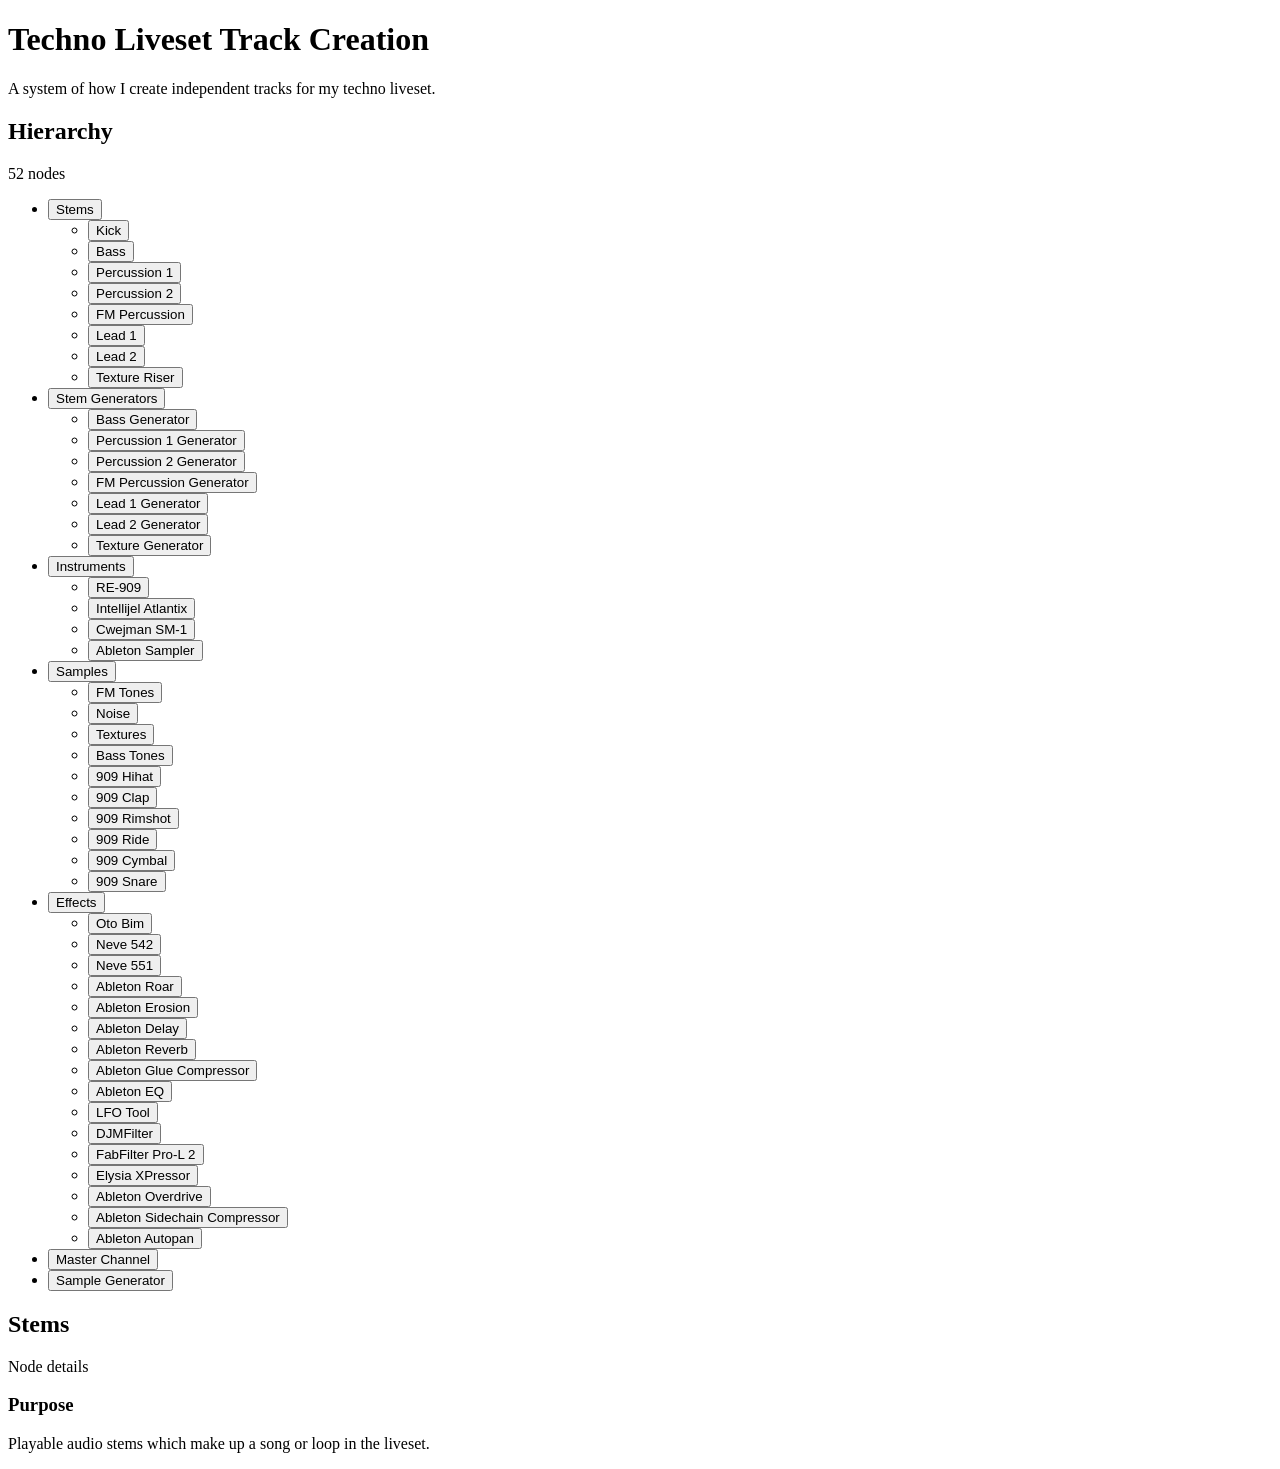
==== commit 7b5c72df: "Add files via upload" ====
--- a/index.html
+++ b/index.html
@@ -1 +1 @@
-<!DOCTYPE html><html lang="en"><head><meta charSet="utf-8"/><meta name="viewport" content="width=device-width, initial-scale=1"/><link rel="stylesheet" href="/_next/static/chunks/255zffq0navd9.css" data-precedence="next"/><link rel="preload" as="script" fetchPriority="low" href="/_next/static/chunks/1jq4o6yq14o4c.js"/><script src="/_next/static/chunks/2ckqm4grawju5.js" async=""></script><script src="/_next/static/chunks/3n7dm2ojtyzwn.js" async=""></script><script src="/_next/static/chunks/turbopack-31ti51afol85e.js" async=""></script><script src="/_next/static/chunks/158myu8e_yme3.js" async=""></script><script src="/_next/static/chunks/2itpazktf2t_8.js" async=""></script><title>Techno Liveset Track Creation</title><meta name="description" content="A published read-only System Model detail page."/><script src="/_next/static/chunks/0cz1d0mv5g_q7.js" noModule=""></script></head><body><div hidden=""><!--$--><!--/$--></div><div class="flex min-h-screen flex-col"><header class="flex h-14 shrink-0 items-center gap-4 border-b border-zinc-200 px-4 dark:border-zinc-800"><div class="min-w-0"><h1 class="truncate text-lg font-semibold text-zinc-900 dark:text-zinc-100">Techno Liveset Track Creation</h1><p class="truncate text-xs text-zinc-500 dark:text-zinc-400">A system of how I create independent tracks for my techno liveset.</p></div></header><div class="flex h-[calc(100vh-3.5rem)] min-h-0 flex-col"><div class="flex min-h-0 flex-1"><div class="w-[30%] min-w-0 shrink-0"><aside class="flex h-full min-h-0 flex-col border-r border-zinc-200 bg-zinc-50 dark:border-zinc-800 dark:bg-zinc-950"><header class="border-b border-zinc-200 px-4 py-3 dark:border-zinc-800"><h2 class="text-sm font-semibold text-zinc-900 dark:text-zinc-100">Hierarchy</h2><p class="mt-0.5 text-xs text-zinc-500 dark:text-zinc-400">52<!-- --> <!-- -->nodes</p></header><div class="min-h-0 flex-1 overflow-y-auto px-2 pb-12 pt-2"><ul class="m-0 p-0"><li class="list-none"><div class="flex min-h-8 items-stretch"><button type="button" title="Stems" class="flex min-w-0 flex-1 items-center rounded-md px-2 py-1.5 text-left text-sm transition-colors bg-zinc-900 text-white dark:bg-zinc-100 dark:text-zinc-900"><span class="truncate font-medium">Stems</span></button></div><ul class="m-0 p-0"><li class="list-none"><div class="flex min-h-8 items-stretch"><div class="mr-4 flex shrink-0" aria-hidden="true" style="width:16px"><span class="relative w-4 shrink-0"><span class="absolute bottom-0 left-1/2 top-0 w-px -translate-x-1/2 bg-zinc-300 dark:bg-zinc-600"></span></span><span class="relative w-4 shrink-0"><span class="absolute left-1/2 w-px -translate-x-1/2 bg-zinc-300 dark:bg-zinc-600 top-0 bottom-0"></span><span class="absolute left-1/2 top-1/2 h-px w-1/2 -translate-y-1/2 bg-zinc-300 dark:bg-zinc-600"></span></span></div><button type="button" title="Kick" class="flex min-w-0 flex-1 items-center rounded-md px-2 py-1.5 text-left text-sm transition-colors text-zinc-800 hover:bg-zinc-100 dark:text-zinc-200 dark:hover:bg-zinc-800"><span class="truncate font-medium">Kick</span></button></div></li><li class="list-none"><div class="flex min-h-8 items-stretch"><div class="mr-4 flex shrink-0" aria-hidden="true" style="width:16px"><span class="relative w-4 shrink-0"><span class="absolute bottom-0 left-1/2 top-0 w-px -translate-x-1/2 bg-zinc-300 dark:bg-zinc-600"></span></span><span class="relative w-4 shrink-0"><span class="absolute left-1/2 w-px -translate-x-1/2 bg-zinc-300 dark:bg-zinc-600 top-0 bottom-0"></span><span class="absolute left-1/2 top-1/2 h-px w-1/2 -translate-y-1/2 bg-zinc-300 dark:bg-zinc-600"></span></span></div><button type="button" title="Bass" class="flex min-w-0 flex-1 items-center rounded-md px-2 py-1.5 text-left text-sm transition-colors text-zinc-800 hover:bg-zinc-100 dark:text-zinc-200 dark:hover:bg-zinc-800"><span class="truncate font-medium">Bass</span></button></div></li><li class="list-none"><div class="flex min-h-8 items-stretch"><div class="mr-4 flex shrink-0" aria-hidden="true" style="width:16px"><span class="relative w-4 shrink-0"><span class="absolute bottom-0 left-1/2 top-0 w-px -translate-x-1/2 bg-zinc-300 dark:bg-zinc-600"></span></span><span class="relative w-4 shrink-0"><span class="absolute left-1/2 w-px -translate-x-1/2 bg-zinc-300 dark:bg-zinc-600 top-0 bottom-0"></span><span class="absolute left-1/2 top-1/2 h-px w-1/2 -translate-y-1/2 bg-zinc-300 dark:bg-zinc-600"></span></span></div><button type="button" title="Percussion 1" class="flex min-w-0 flex-1 items-center rounded-md px-2 py-1.5 text-left text-sm transition-colors text-zinc-800 hover:bg-zinc-100 dark:text-zinc-200 dark:hover:bg-zinc-800"><span class="truncate font-medium">Percussion 1</span></button></div></li><li class="list-none"><div class="flex min-h-8 items-stretch"><div class="mr-4 flex shrink-0" aria-hidden="true" style="width:16px"><span class="relative w-4 shrink-0"><span class="absolute bottom-0 left-1/2 top-0 w-px -translate-x-1/2 bg-zinc-300 dark:bg-zinc-600"></span></span><span class="relative w-4 shrink-0"><span class="absolute left-1/2 w-px -translate-x-1/2 bg-zinc-300 dark:bg-zinc-600 top-0 bottom-0"></span><span class="absolute left-1/2 top-1/2 h-px w-1/2 -translate-y-1/2 bg-zinc-300 dark:bg-zinc-600"></span></span></div><button type="button" title="Percussion 2" class="flex min-w-0 flex-1 items-center rounded-md px-2 py-1.5 text-left text-sm transition-colors text-zinc-800 hover:bg-zinc-100 dark:text-zinc-200 dark:hover:bg-zinc-800"><span class="truncate font-medium">Percussion 2</span></button></div></li><li class="list-none"><div class="flex min-h-8 items-stretch"><div class="mr-4 flex shrink-0" aria-hidden="true" style="width:16px"><span class="relative w-4 shrink-0"><span class="absolute bottom-0 left-1/2 top-0 w-px -translate-x-1/2 bg-zinc-300 dark:bg-zinc-600"></span></span><span class="relative w-4 shrink-0"><span class="absolute left-1/2 w-px -translate-x-1/2 bg-zinc-300 dark:bg-zinc-600 top-0 bottom-0"></span><span class="absolute left-1/2 top-1/2 h-px w-1/2 -translate-y-1/2 bg-zinc-300 dark:bg-zinc-600"></span></span></div><button type="button" title="FM Percussion" class="flex min-w-0 flex-1 items-center rounded-md px-2 py-1.5 text-left text-sm transition-colors text-zinc-800 hover:bg-zinc-100 dark:text-zinc-200 dark:hover:bg-zinc-800"><span class="truncate font-medium">FM Percussion</span></button></div></li><li class="list-none"><div class="flex min-h-8 items-stretch"><div class="mr-4 flex shrink-0" aria-hidden="true" style="width:16px"><span class="relative w-4 shrink-0"><span class="absolute bottom-0 left-1/2 top-0 w-px -translate-x-1/2 bg-zinc-300 dark:bg-zinc-600"></span></span><span class="relative w-4 shrink-0"><span class="absolute left-1/2 w-px -translate-x-1/2 bg-zinc-300 dark:bg-zinc-600 top-0 bottom-0"></span><span class="absolute left-1/2 top-1/2 h-px w-1/2 -translate-y-1/2 bg-zinc-300 dark:bg-zinc-600"></span></span></div><button type="button" title="Lead 1" class="flex min-w-0 flex-1 items-center rounded-md px-2 py-1.5 text-left text-sm transition-colors text-zinc-800 hover:bg-zinc-100 dark:text-zinc-200 dark:hover:bg-zinc-800"><span class="truncate font-medium">Lead 1</span></button></div></li><li class="list-none"><div class="flex min-h-8 items-stretch"><div class="mr-4 flex shrink-0" aria-hidden="true" style="width:16px"><span class="relative w-4 shrink-0"><span class="absolute bottom-0 left-1/2 top-0 w-px -translate-x-1/2 bg-zinc-300 dark:bg-zinc-600"></span></span><span class="relative w-4 shrink-0"><span class="absolute left-1/2 w-px -translate-x-1/2 bg-zinc-300 dark:bg-zinc-600 top-0 bottom-0"></span><span class="absolute left-1/2 top-1/2 h-px w-1/2 -translate-y-1/2 bg-zinc-300 dark:bg-zinc-600"></span></span></div><button type="button" title="Lead 2" class="flex min-w-0 flex-1 items-center rounded-md px-2 py-1.5 text-left text-sm transition-colors text-zinc-800 hover:bg-zinc-100 dark:text-zinc-200 dark:hover:bg-zinc-800"><span class="truncate font-medium">Lead 2</span></button></div></li><li class="list-none"><div class="flex min-h-8 items-stretch"><div class="mr-4 flex shrink-0" aria-hidden="true" style="width:16px"><span class="relative w-4 shrink-0"><span class="absolute bottom-0 left-1/2 top-0 w-px -translate-x-1/2 bg-zinc-300 dark:bg-zinc-600"></span></span><span class="relative w-4 shrink-0"><span class="absolute left-1/2 w-px -translate-x-1/2 bg-zinc-300 dark:bg-zinc-600 top-0 h-1/2"></span><span class="absolute left-1/2 top-1/2 h-px w-1/2 -translate-y-1/2 bg-zinc-300 dark:bg-zinc-600"></span></span></div><button type="button" title="Texture Riser" class="flex min-w-0 flex-1 items-center rounded-md px-2 py-1.5 text-left text-sm transition-colors text-zinc-800 hover:bg-zinc-100 dark:text-zinc-200 dark:hover:bg-zinc-800"><span class="truncate font-medium">Texture Riser</span></button></div></li></ul></li><li class="list-none"><div class="flex min-h-8 items-stretch"><button type="button" title="Stem Generators" class="flex min-w-0 flex-1 items-center rounded-md px-2 py-1.5 text-left text-sm transition-colors text-zinc-800 hover:bg-zinc-100 dark:text-zinc-200 dark:hover:bg-zinc-800"><span class="truncate font-medium">Stem Generators</span></button></div><ul class="m-0 p-0"><li class="list-none"><div class="flex min-h-8 items-stretch"><div class="mr-4 flex shrink-0" aria-hidden="true" style="width:16px"><span class="relative w-4 shrink-0"><span class="absolute bottom-0 left-1/2 top-0 w-px -translate-x-1/2 bg-zinc-300 dark:bg-zinc-600"></span></span><span class="relative w-4 shrink-0"><span class="absolute left-1/2 w-px -translate-x-1/2 bg-zinc-300 dark:bg-zinc-600 top-0 bottom-0"></span><span class="absolute left-1/2 top-1/2 h-px w-1/2 -translate-y-1/2 bg-zinc-300 dark:bg-zinc-600"></span></span></div><button type="button" title="Bass Generator" class="flex min-w-0 flex-1 items-center rounded-md px-2 py-1.5 text-left text-sm transition-colors text-zinc-800 hover:bg-zinc-100 dark:text-zinc-200 dark:hover:bg-zinc-800"><span class="truncate font-medium">Bass Generator</span></button></div></li><li class="list-none"><div class="flex min-h-8 items-stretch"><div class="mr-4 flex shrink-0" aria-hidden="true" style="width:16px"><span class="relative w-4 shrink-0"><span class="absolute bottom-0 left-1/2 top-0 w-px -translate-x-1/2 bg-zinc-300 dark:bg-zinc-600"></span></span><span class="relative w-4 shrink-0"><span class="absolute left-1/2 w-px -translate-x-1/2 bg-zinc-300 dark:bg-zinc-600 top-0 bottom-0"></span><span class="absolute left-1/2 top-1/2 h-px w-1/2 -translate-y-1/2 bg-zinc-300 dark:bg-zinc-600"></span></span></div><button type="button" title="Percussion 1 Generator" class="flex min-w-0 flex-1 items-center rounded-md px-2 py-1.5 text-left text-sm transition-colors text-zinc-800 hover:bg-zinc-100 dark:text-zinc-200 dark:hover:bg-zinc-800"><span class="truncate font-medium">Percussion 1 Generator</span></button></div></li><li class="list-none"><div class="flex min-h-8 items-stretch"><div class="mr-4 flex shrink-0" aria-hidden="true" style="width:16px"><span class="relative w-4 shrink-0"><span class="absolute bottom-0 left-1/2 top-0 w-px -translate-x-1/2 bg-zinc-300 dark:bg-zinc-600"></span></span><span class="relative w-4 shrink-0"><span class="absolute left-1/2 w-px -translate-x-1/2 bg-zinc-300 dark:bg-zinc-600 top-0 bottom-0"></span><span class="absolute left-1/2 top-1/2 h-px w-1/2 -translate-y-1/2 bg-zinc-300 dark:bg-zinc-600"></span></span></div><button type="button" title="Percussion 2 Generator" class="flex min-w-0 flex-1 items-center rounded-md px-2 py-1.5 text-left text-sm transition-colors text-zinc-800 hover:bg-zinc-100 dark:text-zinc-200 dark:hover:bg-zinc-800"><span class="truncate font-medium">Percussion 2 Generator</span></button></div></li><li class="list-none"><div class="flex min-h-8 items-stretch"><div class="mr-4 flex shrink-0" aria-hidden="true" style="width:16px"><span class="relative w-4 shrink-0"><span class="absolute bottom-0 left-1/2 top-0 w-px -translate-x-1/2 bg-zinc-300 dark:bg-zinc-600"></span></span><span class="relative w-4 shrink-0"><span class="absolute left-1/2 w-px -translate-x-1/2 bg-zinc-300 dark:bg-zinc-600 top-0 bottom-0"></span><span class="absolute left-1/2 top-1/2 h-px w-1/2 -translate-y-1/2 bg-zinc-300 dark:bg-zinc-600"></span></span></div><button type="button" title="FM Percussion Generator" class="flex min-w-0 flex-1 items-center rounded-md px-2 py-1.5 text-left text-sm transition-colors text-zinc-800 hover:bg-zinc-100 dark:text-zinc-200 dark:hover:bg-zinc-800"><span class="truncate font-medium">FM Percussion Generator</span></button></div></li><li class="list-none"><div class="flex min-h-8 items-stretch"><div class="mr-4 flex shrink-0" aria-hidden="true" style="width:16px"><span class="relative w-4 shrink-0"><span class="absolute bottom-0 left-1/2 top-0 w-px -translate-x-1/2 bg-zinc-300 dark:bg-zinc-600"></span></span><span class="relative w-4 shrink-0"><span class="absolute left-1/2 w-px -translate-x-1/2 bg-zinc-300 dark:bg-zinc-600 top-0 bottom-0"></span><span class="absolute left-1/2 top-1/2 h-px w-1/2 -translate-y-1/2 bg-zinc-300 dark:bg-zinc-600"></span></span></div><button type="button" title="Lead 1 Generator" class="flex min-w-0 flex-1 items-center rounded-md px-2 py-1.5 text-left text-sm transition-colors text-zinc-800 hover:bg-zinc-100 dark:text-zinc-200 dark:hover:bg-zinc-800"><span class="truncate font-medium">Lead 1 Generator</span></button></div></li><li class="list-none"><div class="flex min-h-8 items-stretch"><div class="mr-4 flex shrink-0" aria-hidden="true" style="width:16px"><span class="relative w-4 shrink-0"><span class="absolute bottom-0 left-1/2 top-0 w-px -translate-x-1/2 bg-zinc-300 dark:bg-zinc-600"></span></span><span class="relative w-4 shrink-0"><span class="absolute left-1/2 w-px -translate-x-1/2 bg-zinc-300 dark:bg-zinc-600 top-0 bottom-0"></span><span class="absolute left-1/2 top-1/2 h-px w-1/2 -translate-y-1/2 bg-zinc-300 dark:bg-zinc-600"></span></span></div><button type="button" title="Lead 2 Generator" class="flex min-w-0 flex-1 items-center rounded-md px-2 py-1.5 text-left text-sm transition-colors text-zinc-800 hover:bg-zinc-100 dark:text-zinc-200 dark:hover:bg-zinc-800"><span class="truncate font-medium">Lead 2 Generator</span></button></div></li><li class="list-none"><div class="flex min-h-8 items-stretch"><div class="mr-4 flex shrink-0" aria-hidden="true" style="width:16px"><span class="relative w-4 shrink-0"><span class="absolute bottom-0 left-1/2 top-0 w-px -translate-x-1/2 bg-zinc-300 dark:bg-zinc-600"></span></span><span class="relative w-4 shrink-0"><span class="absolute left-1/2 w-px -translate-x-1/2 bg-zinc-300 dark:bg-zinc-600 top-0 h-1/2"></span><span class="absolute left-1/2 top-1/2 h-px w-1/2 -translate-y-1/2 bg-zinc-300 dark:bg-zinc-600"></span></span></div><button type="button" title="Texture Generator" class="flex min-w-0 flex-1 items-center rounded-md px-2 py-1.5 text-left text-sm transition-colors text-zinc-800 hover:bg-zinc-100 dark:text-zinc-200 dark:hover:bg-zinc-800"><span class="truncate font-medium">Texture Generator</span></button></div></li></ul></li><li class="list-none"><div class="flex min-h-8 items-stretch"><button type="button" title="Instruments" class="flex min-w-0 flex-1 items-center rounded-md px-2 py-1.5 text-left text-sm transition-colors text-zinc-800 hover:bg-zinc-100 dark:text-zinc-200 dark:hover:bg-zinc-800"><span class="truncate font-medium">Instruments</span></button></div><ul class="m-0 p-0"><li class="list-none"><div class="flex min-h-8 items-stretch"><div class="mr-4 flex shrink-0" aria-hidden="true" style="width:16px"><span class="relative w-4 shrink-0"><span class="absolute bottom-0 left-1/2 top-0 w-px -translate-x-1/2 bg-zinc-300 dark:bg-zinc-600"></span></span><span class="relative w-4 shrink-0"><span class="absolute left-1/2 w-px -translate-x-1/2 bg-zinc-300 dark:bg-zinc-600 top-0 bottom-0"></span><span class="absolute left-1/2 top-1/2 h-px w-1/2 -translate-y-1/2 bg-zinc-300 dark:bg-zinc-600"></span></span></div><button type="button" title="RE-909" class="flex min-w-0 flex-1 items-center rounded-md px-2 py-1.5 text-left text-sm transition-colors text-zinc-800 hover:bg-zinc-100 dark:text-zinc-200 dark:hover:bg-zinc-800"><span class="truncate font-medium">RE-909</span></button></div></li><li class="list-none"><div class="flex min-h-8 items-stretch"><div class="mr-4 flex shrink-0" aria-hidden="true" style="width:16px"><span class="relative w-4 shrink-0"><span class="absolute bottom-0 left-1/2 top-0 w-px -translate-x-1/2 bg-zinc-300 dark:bg-zinc-600"></span></span><span class="relative w-4 shrink-0"><span class="absolute left-1/2 w-px -translate-x-1/2 bg-zinc-300 dark:bg-zinc-600 top-0 bottom-0"></span><span class="absolute left-1/2 top-1/2 h-px w-1/2 -translate-y-1/2 bg-zinc-300 dark:bg-zinc-600"></span></span></div><button type="button" title="Intellijel Atlantix" class="flex min-w-0 flex-1 items-center rounded-md px-2 py-1.5 text-left text-sm transition-colors text-zinc-800 hover:bg-zinc-100 dark:text-zinc-200 dark:hover:bg-zinc-800"><span class="truncate font-medium">Intellijel Atlantix</span></button></div></li><li class="list-none"><div class="flex min-h-8 items-stretch"><div class="mr-4 flex shrink-0" aria-hidden="true" style="width:16px"><span class="relative w-4 shrink-0"><span class="absolute bottom-0 left-1/2 top-0 w-px -translate-x-1/2 bg-zinc-300 dark:bg-zinc-600"></span></span><span class="relative w-4 shrink-0"><span class="absolute left-1/2 w-px -translate-x-1/2 bg-zinc-300 dark:bg-zinc-600 top-0 bottom-0"></span><span class="absolute left-1/2 top-1/2 h-px w-1/2 -translate-y-1/2 bg-zinc-300 dark:bg-zinc-600"></span></span></div><button type="button" title="Cwejman SM-1" class="flex min-w-0 flex-1 items-center rounded-md px-2 py-1.5 text-left text-sm transition-colors text-zinc-800 hover:bg-zinc-100 dark:text-zinc-200 dark:hover:bg-zinc-800"><span class="truncate font-medium">Cwejman SM-1</span></button></div></li><li class="list-none"><div class="flex min-h-8 items-stretch"><div class="mr-4 flex shrink-0" aria-hidden="true" style="width:16px"><span class="relative w-4 shrink-0"><span class="absolute bottom-0 left-1/2 top-0 w-px -translate-x-1/2 bg-zinc-300 dark:bg-zinc-600"></span></span><span class="relative w-4 shrink-0"><span class="absolute left-1/2 w-px -translate-x-1/2 bg-zinc-300 dark:bg-zinc-600 top-0 h-1/2"></span><span class="absolute left-1/2 top-1/2 h-px w-1/2 -translate-y-1/2 bg-zinc-300 dark:bg-zinc-600"></span></span></div><button type="button" title="Ableton Sampler" class="flex min-w-0 flex-1 items-center rounded-md px-2 py-1.5 text-left text-sm transition-colors text-zinc-800 hover:bg-zinc-100 dark:text-zinc-200 dark:hover:bg-zinc-800"><span class="truncate font-medium">Ableton Sampler</span></button></div></li></ul></li><li class="list-none"><div class="flex min-h-8 items-stretch"><button type="button" title="Samples" class="flex min-w-0 flex-1 items-center rounded-md px-2 py-1.5 text-left text-sm transition-colors text-zinc-800 hover:bg-zinc-100 dark:text-zinc-200 dark:hover:bg-zinc-800"><span class="truncate font-medium">Samples</span></button></div><ul class="m-0 p-0"><li class="list-none"><div class="flex min-h-8 items-stretch"><div class="mr-4 flex shrink-0" aria-hidden="true" style="width:16px"><span class="relative w-4 shrink-0"><span class="absolute bottom-0 left-1/2 top-0 w-px -translate-x-1/2 bg-zinc-300 dark:bg-zinc-600"></span></span><span class="relative w-4 shrink-0"><span class="absolute left-1/2 w-px -translate-x-1/2 bg-zinc-300 dark:bg-zinc-600 top-0 bottom-0"></span><span class="absolute left-1/2 top-1/2 h-px w-1/2 -translate-y-1/2 bg-zinc-300 dark:bg-zinc-600"></span></span></div><button type="button" title="FM Tones" class="flex min-w-0 flex-1 items-center rounded-md px-2 py-1.5 text-left text-sm transition-colors text-zinc-800 hover:bg-zinc-100 dark:text-zinc-200 dark:hover:bg-zinc-800"><span class="truncate font-medium">FM Tones</span></button></div></li><li class="list-none"><div class="flex min-h-8 items-stretch"><div class="mr-4 flex shrink-0" aria-hidden="true" style="width:16px"><span class="relative w-4 shrink-0"><span class="absolute bottom-0 left-1/2 top-0 w-px -translate-x-1/2 bg-zinc-300 dark:bg-zinc-600"></span></span><span class="relative w-4 shrink-0"><span class="absolute left-1/2 w-px -translate-x-1/2 bg-zinc-300 dark:bg-zinc-600 top-0 bottom-0"></span><span class="absolute left-1/2 top-1/2 h-px w-1/2 -translate-y-1/2 bg-zinc-300 dark:bg-zinc-600"></span></span></div><button type="button" title="Noise" class="flex min-w-0 flex-1 items-center rounded-md px-2 py-1.5 text-left text-sm transition-colors text-zinc-800 hover:bg-zinc-100 dark:text-zinc-200 dark:hover:bg-zinc-800"><span class="truncate font-medium">Noise</span></button></div></li><li class="list-none"><div class="flex min-h-8 items-stretch"><div class="mr-4 flex shrink-0" aria-hidden="true" style="width:16px"><span class="relative w-4 shrink-0"><span class="absolute bottom-0 left-1/2 top-0 w-px -translate-x-1/2 bg-zinc-300 dark:bg-zinc-600"></span></span><span class="relative w-4 shrink-0"><span class="absolute left-1/2 w-px -translate-x-1/2 bg-zinc-300 dark:bg-zinc-600 top-0 bottom-0"></span><span class="absolute left-1/2 top-1/2 h-px w-1/2 -translate-y-1/2 bg-zinc-300 dark:bg-zinc-600"></span></span></div><button type="button" title="Textures" class="flex min-w-0 flex-1 items-center rounded-md px-2 py-1.5 text-left text-sm transition-colors text-zinc-800 hover:bg-zinc-100 dark:text-zinc-200 dark:hover:bg-zinc-800"><span class="truncate font-medium">Textures</span></button></div></li><li class="list-none"><div class="flex min-h-8 items-stretch"><div class="mr-4 flex shrink-0" aria-hidden="true" style="width:16px"><span class="relative w-4 shrink-0"><span class="absolute bottom-0 left-1/2 top-0 w-px -translate-x-1/2 bg-zinc-300 dark:bg-zinc-600"></span></span><span class="relative w-4 shrink-0"><span class="absolute left-1/2 w-px -translate-x-1/2 bg-zinc-300 dark:bg-zinc-600 top-0 bottom-0"></span><span class="absolute left-1/2 top-1/2 h-px w-1/2 -translate-y-1/2 bg-zinc-300 dark:bg-zinc-600"></span></span></div><button type="button" title="Bass Tones" class="flex min-w-0 flex-1 items-center rounded-md px-2 py-1.5 text-left text-sm transition-colors text-zinc-800 hover:bg-zinc-100 dark:text-zinc-200 dark:hover:bg-zinc-800"><span class="truncate font-medium">Bass Tones</span></button></div></li><li class="list-none"><div class="flex min-h-8 items-stretch"><div class="mr-4 flex shrink-0" aria-hidden="true" style="width:16px"><span class="relative w-4 shrink-0"><span class="absolute bottom-0 left-1/2 top-0 w-px -translate-x-1/2 bg-zinc-300 dark:bg-zinc-600"></span></span><span class="relative w-4 shrink-0"><span class="absolute left-1/2 w-px -translate-x-1/2 bg-zinc-300 dark:bg-zinc-600 top-0 bottom-0"></span><span class="absolute left-1/2 top-1/2 h-px w-1/2 -translate-y-1/2 bg-zinc-300 dark:bg-zinc-600"></span></span></div><button type="button" title="909 Hihat" class="flex min-w-0 flex-1 items-center rounded-md px-2 py-1.5 text-left text-sm transition-colors text-zinc-800 hover:bg-zinc-100 dark:text-zinc-200 dark:hover:bg-zinc-800"><span class="truncate font-medium">909 Hihat</span></button></div></li><li class="list-none"><div class="flex min-h-8 items-stretch"><div class="mr-4 flex shrink-0" aria-hidden="true" style="width:16px"><span class="relative w-4 shrink-0"><span class="absolute bottom-0 left-1/2 top-0 w-px -translate-x-1/2 bg-zinc-300 dark:bg-zinc-600"></span></span><span class="relative w-4 shrink-0"><span class="absolute left-1/2 w-px -translate-x-1/2 bg-zinc-300 dark:bg-zinc-600 top-0 bottom-0"></span><span class="absolute left-1/2 top-1/2 h-px w-1/2 -translate-y-1/2 bg-zinc-300 dark:bg-zinc-600"></span></span></div><button type="button" title="909 Clap" class="flex min-w-0 flex-1 items-center rounded-md px-2 py-1.5 text-left text-sm transition-colors text-zinc-800 hover:bg-zinc-100 dark:text-zinc-200 dark:hover:bg-zinc-800"><span class="truncate font-medium">909 Clap</span></button></div></li><li class="list-none"><div class="flex min-h-8 items-stretch"><div class="mr-4 flex shrink-0" aria-hidden="true" style="width:16px"><span class="relative w-4 shrink-0"><span class="absolute bottom-0 left-1/2 top-0 w-px -translate-x-1/2 bg-zinc-300 dark:bg-zinc-600"></span></span><span class="relative w-4 shrink-0"><span class="absolute left-1/2 w-px -translate-x-1/2 bg-zinc-300 dark:bg-zinc-600 top-0 bottom-0"></span><span class="absolute left-1/2 top-1/2 h-px w-1/2 -translate-y-1/2 bg-zinc-300 dark:bg-zinc-600"></span></span></div><button type="button" title="909 Rimshot" class="flex min-w-0 flex-1 items-center rounded-md px-2 py-1.5 text-left text-sm transition-colors text-zinc-800 hover:bg-zinc-100 dark:text-zinc-200 dark:hover:bg-zinc-800"><span class="truncate font-medium">909 Rimshot</span></button></div></li><li class="list-none"><div class="flex min-h-8 items-stretch"><div class="mr-4 flex shrink-0" aria-hidden="true" style="width:16px"><span class="relative w-4 shrink-0"><span class="absolute bottom-0 left-1/2 top-0 w-px -translate-x-1/2 bg-zinc-300 dark:bg-zinc-600"></span></span><span class="relative w-4 shrink-0"><span class="absolute left-1/2 w-px -translate-x-1/2 bg-zinc-300 dark:bg-zinc-600 top-0 bottom-0"></span><span class="absolute left-1/2 top-1/2 h-px w-1/2 -translate-y-1/2 bg-zinc-300 dark:bg-zinc-600"></span></span></div><button type="button" title="909 Ride" class="flex min-w-0 flex-1 items-center rounded-md px-2 py-1.5 text-left text-sm transition-colors text-zinc-800 hover:bg-zinc-100 dark:text-zinc-200 dark:hover:bg-zinc-800"><span class="truncate font-medium">909 Ride</span></button></div></li><li class="list-none"><div class="flex min-h-8 items-stretch"><div class="mr-4 flex shrink-0" aria-hidden="true" style="width:16px"><span class="relative w-4 shrink-0"><span class="absolute bottom-0 left-1/2 top-0 w-px -translate-x-1/2 bg-zinc-300 dark:bg-zinc-600"></span></span><span class="relative w-4 shrink-0"><span class="absolute left-1/2 w-px -translate-x-1/2 bg-zinc-300 dark:bg-zinc-600 top-0 bottom-0"></span><span class="absolute left-1/2 top-1/2 h-px w-1/2 -translate-y-1/2 bg-zinc-300 dark:bg-zinc-600"></span></span></div><button type="button" title="909 Cymbal" class="flex min-w-0 flex-1 items-center rounded-md px-2 py-1.5 text-left text-sm transition-colors text-zinc-800 hover:bg-zinc-100 dark:text-zinc-200 dark:hover:bg-zinc-800"><span class="truncate font-medium">909 Cymbal</span></button></div></li><li class="list-none"><div class="flex min-h-8 items-stretch"><div class="mr-4 flex shrink-0" aria-hidden="true" style="width:16px"><span class="relative w-4 shrink-0"><span class="absolute bottom-0 left-1/2 top-0 w-px -translate-x-1/2 bg-zinc-300 dark:bg-zinc-600"></span></span><span class="relative w-4 shrink-0"><span class="absolute left-1/2 w-px -translate-x-1/2 bg-zinc-300 dark:bg-zinc-600 top-0 h-1/2"></span><span class="absolute left-1/2 top-1/2 h-px w-1/2 -translate-y-1/2 bg-zinc-300 dark:bg-zinc-600"></span></span></div><button type="button" title="909 Snare" class="flex min-w-0 flex-1 items-center rounded-md px-2 py-1.5 text-left text-sm transition-colors text-zinc-800 hover:bg-zinc-100 dark:text-zinc-200 dark:hover:bg-zinc-800"><span class="truncate font-medium">909 Snare</span></button></div></li></ul></li><li class="list-none"><div class="flex min-h-8 items-stretch"><button type="button" title="Effects" class="flex min-w-0 flex-1 items-center rounded-md px-2 py-1.5 text-left text-sm transition-colors text-zinc-800 hover:bg-zinc-100 dark:text-zinc-200 dark:hover:bg-zinc-800"><span class="truncate font-medium">Effects</span></button></div><ul class="m-0 p-0"><li class="list-none"><div class="flex min-h-8 items-stretch"><div class="mr-4 flex shrink-0" aria-hidden="true" style="width:16px"><span class="relative w-4 shrink-0"><span class="absolute bottom-0 left-1/2 top-0 w-px -translate-x-1/2 bg-zinc-300 dark:bg-zinc-600"></span></span><span class="relative w-4 shrink-0"><span class="absolute left-1/2 w-px -translate-x-1/2 bg-zinc-300 dark:bg-zinc-600 top-0 bottom-0"></span><span class="absolute left-1/2 top-1/2 h-px w-1/2 -translate-y-1/2 bg-zinc-300 dark:bg-zinc-600"></span></span></div><button type="button" title="Oto Bim" class="flex min-w-0 flex-1 items-center rounded-md px-2 py-1.5 text-left text-sm transition-colors text-zinc-800 hover:bg-zinc-100 dark:text-zinc-200 dark:hover:bg-zinc-800"><span class="truncate font-medium">Oto Bim</span></button></div></li><li class="list-none"><div class="flex min-h-8 items-stretch"><div class="mr-4 flex shrink-0" aria-hidden="true" style="width:16px"><span class="relative w-4 shrink-0"><span class="absolute bottom-0 left-1/2 top-0 w-px -translate-x-1/2 bg-zinc-300 dark:bg-zinc-600"></span></span><span class="relative w-4 shrink-0"><span class="absolute left-1/2 w-px -translate-x-1/2 bg-zinc-300 dark:bg-zinc-600 top-0 bottom-0"></span><span class="absolute left-1/2 top-1/2 h-px w-1/2 -translate-y-1/2 bg-zinc-300 dark:bg-zinc-600"></span></span></div><button type="button" title="Neve 542" class="flex min-w-0 flex-1 items-center rounded-md px-2 py-1.5 text-left text-sm transition-colors text-zinc-800 hover:bg-zinc-100 dark:text-zinc-200 dark:hover:bg-zinc-800"><span class="truncate font-medium">Neve 542</span></button></div></li><li class="list-none"><div class="flex min-h-8 items-stretch"><div class="mr-4 flex shrink-0" aria-hidden="true" style="width:16px"><span class="relative w-4 shrink-0"><span class="absolute bottom-0 left-1/2 top-0 w-px -translate-x-1/2 bg-zinc-300 dark:bg-zinc-600"></span></span><span class="relative w-4 shrink-0"><span class="absolute left-1/2 w-px -translate-x-1/2 bg-zinc-300 dark:bg-zinc-600 top-0 bottom-0"></span><span class="absolute left-1/2 top-1/2 h-px w-1/2 -translate-y-1/2 bg-zinc-300 dark:bg-zinc-600"></span></span></div><button type="button" title="Neve  551" class="flex min-w-0 flex-1 items-center rounded-md px-2 py-1.5 text-left text-sm transition-colors text-zinc-800 hover:bg-zinc-100 dark:text-zinc-200 dark:hover:bg-zinc-800"><span class="truncate font-medium">Neve  551</span></button></div></li><li class="list-none"><div class="flex min-h-8 items-stretch"><div class="mr-4 flex shrink-0" aria-hidden="true" style="width:16px"><span class="relative w-4 shrink-0"><span class="absolute bottom-0 left-1/2 top-0 w-px -translate-x-1/2 bg-zinc-300 dark:bg-zinc-600"></span></span><span class="relative w-4 shrink-0"><span class="absolute left-1/2 w-px -translate-x-1/2 bg-zinc-300 dark:bg-zinc-600 top-0 bottom-0"></span><span class="absolute left-1/2 top-1/2 h-px w-1/2 -translate-y-1/2 bg-zinc-300 dark:bg-zinc-600"></span></span></div><button type="button" title="Ableton Roar" class="flex min-w-0 flex-1 items-center rounded-md px-2 py-1.5 text-left text-sm transition-colors text-zinc-800 hover:bg-zinc-100 dark:text-zinc-200 dark:hover:bg-zinc-800"><span class="truncate font-medium">Ableton Roar</span></button></div></li><li class="list-none"><div class="flex min-h-8 items-stretch"><div class="mr-4 flex shrink-0" aria-hidden="true" style="width:16px"><span class="relative w-4 shrink-0"><span class="absolute bottom-0 left-1/2 top-0 w-px -translate-x-1/2 bg-zinc-300 dark:bg-zinc-600"></span></span><span class="relative w-4 shrink-0"><span class="absolute left-1/2 w-px -translate-x-1/2 bg-zinc-300 dark:bg-zinc-600 top-0 bottom-0"></span><span class="absolute left-1/2 top-1/2 h-px w-1/2 -translate-y-1/2 bg-zinc-300 dark:bg-zinc-600"></span></span></div><button type="button" title="Ableton Erosion" class="flex min-w-0 flex-1 items-center rounded-md px-2 py-1.5 text-left text-sm transition-colors text-zinc-800 hover:bg-zinc-100 dark:text-zinc-200 dark:hover:bg-zinc-800"><span class="truncate font-medium">Ableton Erosion</span></button></div></li><li class="list-none"><div class="flex min-h-8 items-stretch"><div class="mr-4 flex shrink-0" aria-hidden="true" style="width:16px"><span class="relative w-4 shrink-0"><span class="absolute bottom-0 left-1/2 top-0 w-px -translate-x-1/2 bg-zinc-300 dark:bg-zinc-600"></span></span><span class="relative w-4 shrink-0"><span class="absolute left-1/2 w-px -translate-x-1/2 bg-zinc-300 dark:bg-zinc-600 top-0 bottom-0"></span><span class="absolute left-1/2 top-1/2 h-px w-1/2 -translate-y-1/2 bg-zinc-300 dark:bg-zinc-600"></span></span></div><button type="button" title="Ableton Delay" class="flex min-w-0 flex-1 items-center rounded-md px-2 py-1.5 text-left text-sm transition-colors text-zinc-800 hover:bg-zinc-100 dark:text-zinc-200 dark:hover:bg-zinc-800"><span class="truncate font-medium">Ableton Delay</span></button></div></li><li class="list-none"><div class="flex min-h-8 items-stretch"><div class="mr-4 flex shrink-0" aria-hidden="true" style="width:16px"><span class="relative w-4 shrink-0"><span class="absolute bottom-0 left-1/2 top-0 w-px -translate-x-1/2 bg-zinc-300 dark:bg-zinc-600"></span></span><span class="relative w-4 shrink-0"><span class="absolute left-1/2 w-px -translate-x-1/2 bg-zinc-300 dark:bg-zinc-600 top-0 bottom-0"></span><span class="absolute left-1/2 top-1/2 h-px w-1/2 -translate-y-1/2 bg-zinc-300 dark:bg-zinc-600"></span></span></div><button type="button" title="Ableton Reverb" class="flex min-w-0 flex-1 items-center rounded-md px-2 py-1.5 text-left text-sm transition-colors text-zinc-800 hover:bg-zinc-100 dark:text-zinc-200 dark:hover:bg-zinc-800"><span class="truncate font-medium">Ableton Reverb</span></button></div></li><li class="list-none"><div class="flex min-h-8 items-stretch"><div class="mr-4 flex shrink-0" aria-hidden="true" style="width:16px"><span class="relative w-4 shrink-0"><span class="absolute bottom-0 left-1/2 top-0 w-px -translate-x-1/2 bg-zinc-300 dark:bg-zinc-600"></span></span><span class="relative w-4 shrink-0"><span class="absolute left-1/2 w-px -translate-x-1/2 bg-zinc-300 dark:bg-zinc-600 top-0 bottom-0"></span><span class="absolute left-1/2 top-1/2 h-px w-1/2 -translate-y-1/2 bg-zinc-300 dark:bg-zinc-600"></span></span></div><button type="button" title="Ableton Glue Compressor" class="flex min-w-0 flex-1 items-center rounded-md px-2 py-1.5 text-left text-sm transition-colors text-zinc-800 hover:bg-zinc-100 dark:text-zinc-200 dark:hover:bg-zinc-800"><span class="truncate font-medium">Ableton Glue Compressor</span></button></div></li><li class="list-none"><div class="flex min-h-8 items-stretch"><div class="mr-4 flex shrink-0" aria-hidden="true" style="width:16px"><span class="relative w-4 shrink-0"><span class="absolute bottom-0 left-1/2 top-0 w-px -translate-x-1/2 bg-zinc-300 dark:bg-zinc-600"></span></span><span class="relative w-4 shrink-0"><span class="absolute left-1/2 w-px -translate-x-1/2 bg-zinc-300 dark:bg-zinc-600 top-0 bottom-0"></span><span class="absolute left-1/2 top-1/2 h-px w-1/2 -translate-y-1/2 bg-zinc-300 dark:bg-zinc-600"></span></span></div><button type="button" title="Ableton EQ" class="flex min-w-0 flex-1 items-center rounded-md px-2 py-1.5 text-left text-sm transition-colors text-zinc-800 hover:bg-zinc-100 dark:text-zinc-200 dark:hover:bg-zinc-800"><span class="truncate font-medium">Ableton EQ</span></button></div></li><li class="list-none"><div class="flex min-h-8 items-stretch"><div class="mr-4 flex shrink-0" aria-hidden="true" style="width:16px"><span class="relative w-4 shrink-0"><span class="absolute bottom-0 left-1/2 top-0 w-px -translate-x-1/2 bg-zinc-300 dark:bg-zinc-600"></span></span><span class="relative w-4 shrink-0"><span class="absolute left-1/2 w-px -translate-x-1/2 bg-zinc-300 dark:bg-zinc-600 top-0 bottom-0"></span><span class="absolute left-1/2 top-1/2 h-px w-1/2 -translate-y-1/2 bg-zinc-300 dark:bg-zinc-600"></span></span></div><button type="button" title="LFO Tool" class="flex min-w-0 flex-1 items-center rounded-md px-2 py-1.5 text-left text-sm transition-colors text-zinc-800 hover:bg-zinc-100 dark:text-zinc-200 dark:hover:bg-zinc-800"><span class="truncate font-medium">LFO Tool</span></button></div></li><li class="list-none"><div class="flex min-h-8 items-stretch"><div class="mr-4 flex shrink-0" aria-hidden="true" style="width:16px"><span class="relative w-4 shrink-0"><span class="absolute bottom-0 left-1/2 top-0 w-px -translate-x-1/2 bg-zinc-300 dark:bg-zinc-600"></span></span><span class="relative w-4 shrink-0"><span class="absolute left-1/2 w-px -translate-x-1/2 bg-zinc-300 dark:bg-zinc-600 top-0 bottom-0"></span><span class="absolute left-1/2 top-1/2 h-px w-1/2 -translate-y-1/2 bg-zinc-300 dark:bg-zinc-600"></span></span></div><button type="button" title="DJMFilter" class="flex min-w-0 flex-1 items-center rounded-md px-2 py-1.5 text-left text-sm transition-colors text-zinc-800 hover:bg-zinc-100 dark:text-zinc-200 dark:hover:bg-zinc-800"><span class="truncate font-medium">DJMFilter</span></button></div></li><li class="list-none"><div class="flex min-h-8 items-stretch"><div class="mr-4 flex shrink-0" aria-hidden="true" style="width:16px"><span class="relative w-4 shrink-0"><span class="absolute bottom-0 left-1/2 top-0 w-px -translate-x-1/2 bg-zinc-300 dark:bg-zinc-600"></span></span><span class="relative w-4 shrink-0"><span class="absolute left-1/2 w-px -translate-x-1/2 bg-zinc-300 dark:bg-zinc-600 top-0 bottom-0"></span><span class="absolute left-1/2 top-1/2 h-px w-1/2 -translate-y-1/2 bg-zinc-300 dark:bg-zinc-600"></span></span></div><button type="button" title="FabFilter Pro-L 2" class="flex min-w-0 flex-1 items-center rounded-md px-2 py-1.5 text-left text-sm transition-colors text-zinc-800 hover:bg-zinc-100 dark:text-zinc-200 dark:hover:bg-zinc-800"><span class="truncate font-medium">FabFilter Pro-L 2</span></button></div></li><li class="list-none"><div class="flex min-h-8 items-stretch"><div class="mr-4 flex shrink-0" aria-hidden="true" style="width:16px"><span class="relative w-4 shrink-0"><span class="absolute bottom-0 left-1/2 top-0 w-px -translate-x-1/2 bg-zinc-300 dark:bg-zinc-600"></span></span><span class="relative w-4 shrink-0"><span class="absolute left-1/2 w-px -translate-x-1/2 bg-zinc-300 dark:bg-zinc-600 top-0 bottom-0"></span><span class="absolute left-1/2 top-1/2 h-px w-1/2 -translate-y-1/2 bg-zinc-300 dark:bg-zinc-600"></span></span></div><button type="button" title="Elysia XPressor" class="flex min-w-0 flex-1 items-center rounded-md px-2 py-1.5 text-left text-sm transition-colors text-zinc-800 hover:bg-zinc-100 dark:text-zinc-200 dark:hover:bg-zinc-800"><span class="truncate font-medium">Elysia XPressor</span></button></div></li><li class="list-none"><div class="flex min-h-8 items-stretch"><div class="mr-4 flex shrink-0" aria-hidden="true" style="width:16px"><span class="relative w-4 shrink-0"><span class="absolute bottom-0 left-1/2 top-0 w-px -translate-x-1/2 bg-zinc-300 dark:bg-zinc-600"></span></span><span class="relative w-4 shrink-0"><span class="absolute left-1/2 w-px -translate-x-1/2 bg-zinc-300 dark:bg-zinc-600 top-0 bottom-0"></span><span class="absolute left-1/2 top-1/2 h-px w-1/2 -translate-y-1/2 bg-zinc-300 dark:bg-zinc-600"></span></span></div><button type="button" title="Ableton Overdrive" class="flex min-w-0 flex-1 items-center rounded-md px-2 py-1.5 text-left text-sm transition-colors text-zinc-800 hover:bg-zinc-100 dark:text-zinc-200 dark:hover:bg-zinc-800"><span class="truncate font-medium">Ableton Overdrive</span></button></div></li><li class="list-none"><div class="flex min-h-8 items-stretch"><div class="mr-4 flex shrink-0" aria-hidden="true" style="width:16px"><span class="relative w-4 shrink-0"><span class="absolute bottom-0 left-1/2 top-0 w-px -translate-x-1/2 bg-zinc-300 dark:bg-zinc-600"></span></span><span class="relative w-4 shrink-0"><span class="absolute left-1/2 w-px -translate-x-1/2 bg-zinc-300 dark:bg-zinc-600 top-0 bottom-0"></span><span class="absolute left-1/2 top-1/2 h-px w-1/2 -translate-y-1/2 bg-zinc-300 dark:bg-zinc-600"></span></span></div><button type="button" title="Ableton Sidechain Compressor" class="flex min-w-0 flex-1 items-center rounded-md px-2 py-1.5 text-left text-sm transition-colors text-zinc-800 hover:bg-zinc-100 dark:text-zinc-200 dark:hover:bg-zinc-800"><span class="truncate font-medium">Ableton Sidechain Compressor</span></button></div></li><li class="list-none"><div class="flex min-h-8 items-stretch"><div class="mr-4 flex shrink-0" aria-hidden="true" style="width:16px"><span class="relative w-4 shrink-0"><span class="absolute bottom-0 left-1/2 top-0 w-px -translate-x-1/2 bg-zinc-300 dark:bg-zinc-600"></span></span><span class="relative w-4 shrink-0"><span class="absolute left-1/2 w-px -translate-x-1/2 bg-zinc-300 dark:bg-zinc-600 top-0 h-1/2"></span><span class="absolute left-1/2 top-1/2 h-px w-1/2 -translate-y-1/2 bg-zinc-300 dark:bg-zinc-600"></span></span></div><button type="button" title="Ableton Autopan" class="flex min-w-0 flex-1 items-center rounded-md px-2 py-1.5 text-left text-sm transition-colors text-zinc-800 hover:bg-zinc-100 dark:text-zinc-200 dark:hover:bg-zinc-800"><span class="truncate font-medium">Ableton Autopan</span></button></div></li></ul></li><li class="list-none"><div class="flex min-h-8 items-stretch"><button type="button" title="Master Channel" class="flex min-w-0 flex-1 items-center rounded-md px-2 py-1.5 text-left text-sm transition-colors text-zinc-800 hover:bg-zinc-100 dark:text-zinc-200 dark:hover:bg-zinc-800"><span class="truncate font-medium">Master Channel</span></button></div></li><li class="list-none"><div class="flex min-h-8 items-stretch"><button type="button" title="Sample Generator" class="flex min-w-0 flex-1 items-center rounded-md px-2 py-1.5 text-left text-sm transition-colors text-zinc-800 hover:bg-zinc-100 dark:text-zinc-200 dark:hover:bg-zinc-800"><span class="truncate font-medium">Sample Generator</span></button></div></li></ul></div></aside></div><main class="w-[70%] min-w-0 flex-1 bg-white dark:bg-[#181818]"><div class="flex h-full min-h-0 flex-col overflow-y-auto px-6 pb-16 pt-6"><header class="border-b border-zinc-200 pb-4 dark:border-zinc-800"><div class="min-w-0"><h2 class="text-2xl font-semibold text-zinc-900 dark:text-zinc-100">Stems</h2><p class="mt-1 text-xs text-zinc-500 dark:text-zinc-400">Node details</p></div><div class="mt-5 max-w-3xl space-y-5"><div><h3 class="text-xs font-medium text-zinc-600 dark:text-zinc-400">Purpose</h3><p class="mt-1 whitespace-pre-wrap text-sm leading-6 text-zinc-700 dark:text-zinc-300">Playable audio stems which make up a song or loop in the liveset.</p></div></div></header></div></main></div></div></div><!--$--><!--/$--><script src="/_next/static/chunks/1jq4o6yq14o4c.js" id="_R_" async=""></script><script>(self.__next_f=self.__next_f||[]).push([0])</script><script>self.__next_f.push([1,"1:\"$Sreact.fragment\"\n2:I[39756,[\"/_next/static/chunks/158myu8e_yme3.js\"],\"default\"]\n3:I[37457,[\"/_next/static/chunks/158myu8e_yme3.js\"],\"default\"]\n4:I[75761,[\"/_next/static/chunks/158myu8e_yme3.js\",\"/_next/static/chunks/2itpazktf2t_8.js\"],\"PublishedSystemModel\"]\n8:I[68027,[\"/_next/static/chunks/158myu8e_yme3.js\"],\"default\",1]\n:HL[\"/_next/static/chunks/255zffq0navd9.css\",\"style\"]\n"])</script><script>self.__next_f.push([1,"0:{\"P\":null,\"c\":[\"\",\"\"],\"q\":\"\",\"i\":false,\"f\":[[[\"\",{\"children\":[\"__PAGE__\",{}]},\"$undefined\",\"$undefined\",16],[[\"$\",\"$1\",\"c\",{\"children\":[[[\"$\",\"link\",\"0\",{\"rel\":\"stylesheet\",\"href\":\"/_next/static/chunks/255zffq0navd9.css\",\"precedence\":\"next\",\"crossOrigin\":\"$undefined\",\"nonce\":\"$undefined\"}],[\"$\",\"script\",\"script-0\",{\"src\":\"/_next/static/chunks/158myu8e_yme3.js\",\"async\":true,\"nonce\":\"$undefined\"}]],[\"$\",\"html\",null,{\"lang\":\"en\",\"children\":[\"$\",\"body\",null,{\"children\":[\"$\",\"$L2\",null,{\"parallelRouterKey\":\"children\",\"error\":\"$undefined\",\"errorStyles\":\"$undefined\",\"errorScripts\":\"$undefined\",\"template\":[\"$\",\"$L3\",null,{}],\"templateStyles\":\"$undefined\",\"templateScripts\":\"$undefined\",\"notFound\":[[[\"$\",\"title\",null,{\"children\":\"404: This page could not be found.\"}],[\"$\",\"div\",null,{\"style\":{\"fontFamily\":\"system-ui,\\\"Segoe UI\\\",Roboto,Helvetica,Arial,sans-serif,\\\"Apple Color Emoji\\\",\\\"Segoe UI Emoji\\\"\",\"height\":\"100vh\",\"textAlign\":\"center\",\"display\":\"flex\",\"flexDirection\":\"column\",\"alignItems\":\"center\",\"justifyContent\":\"center\"},\"children\":[\"$\",\"div\",null,{\"children\":[[\"$\",\"style\",null,{\"dangerouslySetInnerHTML\":{\"__html\":\"body{color:#000;background:#fff;margin:0}.next-error-h1{border-right:1px solid rgba(0,0,0,.3)}@media (prefers-color-scheme:dark){body{color:#fff;background:#000}.next-error-h1{border-right:1px solid rgba(255,255,255,.3)}}\"}}],[\"$\",\"h1\",null,{\"className\":\"next-error-h1\",\"style\":{\"display\":\"inline-block\",\"margin\":\"0 20px 0 0\",\"padding\":\"0 23px 0 0\",\"fontSize\":24,\"fontWeight\":500,\"verticalAlign\":\"top\",\"lineHeight\":\"49px\"},\"children\":404}],[\"$\",\"div\",null,{\"style\":{\"display\":\"inline-block\"},\"children\":[\"$\",\"h2\",null,{\"style\":{\"fontSize\":14,\"fontWeight\":400,\"lineHeight\":\"49px\",\"margin\":0},\"children\":\"This page could not be found.\"}]}]]}]}]],[]],\"forbidden\":\"$undefined\",\"unauthorized\":\"$undefined\"}]}]}]]}],{\"children\":[[\"$\",\"$1\",\"c\",{\"children\":[[\"$\",\"$L4\",null,{\"data\":{\"generatedAt\":\"2026-06-10T22:01:47.121Z\",\"system\":{\"id\":\"cmpzodddu0000y9rmoxu0qsap\",\"name\":\"Techno Liveset Track Creation\",\"description\":\"A system of how I create independent tracks for my techno liveset.\"},\"nodesById\":{\"cmpzp2egn0000v7rmtjqu3102\":{\"id\":\"cmpzp2egn0000v7rmtjqu3102\",\"name\":\"Stems\",\"purpose\":\"Playable audio stems which make up a song or loop in the liveset.\",\"description\":null,\"parentId\":null,\"outgoingRelationshipGroups\":[],\"relatedIncoming\":[]},\"cmpzpcrh60001v7rm80x1vk3x\":{\"id\":\"cmpzpcrh60001v7rm80x1vk3x\",\"name\":\"Kick\",\"purpose\":null,\"description\":\"Mostly short kicks. 4/4. Fundamental about 50-55Hz. Processing chain is Overdrive \u003e Glue Compressor \u003e EQ\",\"parentId\":\"cmpzp2egn0000v7rmtjqu3102\",\"outgoingRelationshipGroups\":[{\"relationshipKindDisplayName\":\"Derived from\",\"relatedNodes\":[{\"id\":\"cmq0dzgry000fm1rm8r2c1nrv\",\"name\":\"RE-909\",\"parentName\":\"Instruments\",\"relationshipId\":\"cmq1gcnjh000epcrm4a7zfqbs\",\"relationshipCreatedAt\":\"2026-06-05T21:44:41.261Z\",\"relationshipSortOrder\":1}]},{\"relationshipKindDisplayName\":\"Uses\",\"relatedNodes\":[{\"id\":\"cmq1j6sk8000mpcrmdocpcc2c\",\"name\":\"Ableton Overdrive\",\"parentName\":\"Effects\",\"relationshipId\":\"cmq1j78u2000npcrmffsyc60l\",\"relationshipCreatedAt\":\"2026-06-05T23:04:27.770Z\",\"relationshipSortOrder\":1},{\"id\":\"cmq0epel3000dsermgftdygfr\",\"name\":\"Ableton Glue Compressor\",\"parentName\":\"Effects\",\"relationshipId\":\"cmq1j7hct000opcrmpic8wstj\",\"relationshipCreatedAt\":\"2026-06-05T23:04:38.813Z\",\"relationshipSortOrder\":2},{\"id\":\"cmq0eqfm0000esermi1g32bqu\",\"name\":\"Ableton EQ\",\"parentName\":\"Effects\",\"relationshipId\":\"cmq1j7ltq000ppcrmya71be54\",\"relationshipCreatedAt\":\"2026-06-05T23:04:44.606Z\",\"relationshipSortOrder\":3}]}],\"relatedIncoming\":[]},\"cmpzpdb6f0002v7rmmxkwgkdr\":{\"id\":\"cmpzpdb6f0002v7rmmxkwgkdr\",\"name\":\"Bass\",\"purpose\":\"Low end\",\"description\":null,\"parentId\":\"cmpzp2egn0000v7rmtjqu3102\",\"outgoingRelationshipGroups\":[{\"relationshipKindDisplayName\":\"Derived from\",\"relatedNodes\":[{\"id\":\"cmq0dt7ly0007m1rmsad3qfqy\",\"name\":\"Bass Generator\",\"parentName\":\"Stem Generators\",\"relationshipId\":\"cmq2lhxpn0008a0rmp7n8qq19\",\"relationshipCreatedAt\":\"2026-06-06T16:56:31.980Z\",\"relationshipSortOrder\":1}]},{\"relationshipKindDisplayName\":\"Uses\",\"relatedNodes\":[{\"id\":\"cmq0eqfm0000esermi1g32bqu\",\"name\":\"Ableton EQ\",\"parentName\":\"Effects\",\"relationshipId\":\"cmq1jlnmu0011pcrmq71zq1fb\",\"relationshipCreatedAt\":\"2026-06-05T23:15:40.134Z\",\"relationshipSortOrder\":1},{\"id\":\"cmq1jnkci0012pcrmhyp6mfa0\",\"name\":\"Ableton Sidechain Compressor\",\"parentName\":\"Effects\",\"relationshipId\":\"cmq1jobj10013pcrm7y6ujd3b\",\"relationshipCreatedAt\":\"2026-06-05T23:17:44.413Z\",\"relationshipSortOrder\":2}]}],\"relatedIncoming\":[]},\"cmpzpu1ot0004v7rmmi2qvsw2\":{\"id\":\"cmpzpu1ot0004v7rmmi2qvsw2\",\"name\":\"Percussion 1\",\"purpose\":null,\"description\":\"Mostly Hihats for this layer. A bit of additional reverb is added to this stem.\",\"parentId\":\"cmpzp2egn0000v7rmtjqu3102\",\"outgoingRelationshipGroups\":[{\"relationshipKindDisplayName\":\"Derived from\",\"relatedNodes\":[{\"id\":\"cmq0dvyo20008m1rmahwnm1qo\",\"name\":\"Percussion 1 Generator\",\"parentName\":\"Stem Generators\",\"relationshipId\":\"cmq1j2gft000hpcrmhtike6w7\",\"relationshipCreatedAt\":\"2026-06-05T23:00:44.345Z\",\"relationshipSortOrder\":1}]},{\"relationshipKindDisplayName\":\"Uses\",\"relatedNodes\":[{\"id\":\"cmq0eol5w000csermlea4mk0f\",\"name\":\"Ableton Reverb\",\"parentName\":\"Effects\",\"relationshipId\":\"cmq1wpvj30020pcrmcaugnnvy\",\"relationshipCreatedAt\":\"2026-06-06T05:22:51.999Z\",\"relationshipSortOrder\":1},{\"id\":\"cmq0epel3000dsermgftdygfr\",\"name\":\"Ableton Glue Compressor\",\"parentName\":\"Effects\",\"relationshipId\":\"cmq1wqcgp0021pcrmgbhr3a9r\",\"relationshipCreatedAt\":\"2026-06-06T05:23:13.945Z\",\"relationshipSortOrder\":2}]}],\"relatedIncoming\":[]},\"cmq0d231o0000m1rmbvvjiaq3\":{\"id\":\"cmq0d231o0000m1rmbvvjiaq3\",\"name\":\"Percussion 2\",\"purpose\":null,\"description\":\"Hihat, Clap, Rimshot and/or Ride Cymbal as a single layer. This stem may include one or several of these sounds.\",\"parentId\":\"cmpzp2egn0000v7rmtjqu3102\",\"outgoingRelationshipGroups\":[{\"relationshipKindDisplayName\":\"Derived from\",\"relatedNodes\":[{\"id\":\"cmq0dw6t60009m1rmwwjb1m69\",\"name\":\"Percussion 2 Generator\",\"parentName\":\"Stem Generators\",\"relationshipId\":\"cmq1j2u9w000ipcrmj5pdzfdd\",\"relationshipCreatedAt\":\"2026-06-05T23:01:02.276Z\",\"relationshipSortOrder\":1}]},{\"relationshipKindDisplayName\":\"Uses\",\"relatedNodes\":[{\"id\":\"cmq0eqfm0000esermi1g32bqu\",\"name\":\"Ableton EQ\",\"parentName\":\"Effects\",\"relationshipId\":\"cmq1wrgj10022pcrmvq9kdqng\",\"relationshipCreatedAt\":\"2026-06-06T05:24:05.869Z\",\"relationshipSortOrder\":1}]}],\"relatedIncoming\":[]},\"cmq0d2wz10001m1rm1as9b6ga\":{\"id\":\"cmq0d2wz10001m1rm1as9b6ga\",\"name\":\"FM Percussion\",\"purpose\":null,\"description\":\"Low mid percussions / synthesized toms\",\"parentId\":\"cmpzp2egn0000v7rmtjqu3102\",\"outgoingRelationshipGroups\":[{\"relationshipKindDisplayName\":\"Derived from\",\"relatedNodes\":[{\"id\":\"cmq0dwjai000am1rmh76g05pt\",\"name\":\"FM Percussion Generator\",\"parentName\":\"Stem Generators\",\"relationshipId\":\"cmq1g8ses0006pcrmekqrv7e8\",\"relationshipCreatedAt\":\"2026-06-05T21:41:40.948Z\",\"relationshipSortOrder\":1}]},{\"relationshipKindDisplayName\":\"Uses\",\"relatedNodes\":[{\"id\":\"cmq0eqfm0000esermi1g32bqu\",\"name\":\"Ableton EQ\",\"parentName\":\"Effects\",\"relationshipId\":\"cmq1ws7dl0023pcrm16ok1326\",\"relationshipCreatedAt\":\"2026-06-06T05:24:40.665Z\",\"relationshipSortOrder\":1}]}],\"relatedIncoming\":[]},\"cmq0d43630002m1rm1zetzpn8\":{\"id\":\"cmq0d43630002m1rm1zetzpn8\",\"name\":\"Lead 1\",\"purpose\":null,\"description\":\"The DJMFilter allows this layer to be faded out/in between tracks.\",\"parentId\":\"cmpzp2egn0000v7rmtjqu3102\",\"outgoingRelationshipGroups\":[{\"relationshipKindDisplayName\":\"Derived from\",\"relatedNodes\":[{\"id\":\"cmq0dwu7u000bm1rmolnauddv\",\"name\":\"Lead 1 Generator\",\"parentName\":\"Stem Generators\",\"relationshipId\":\"cmq1j3bpl000jpcrm284qdgyt\",\"relationshipCreatedAt\":\"2026-06-05T23:01:24.873Z\",\"relationshipSortOrder\":1}]},{\"relationshipKindDisplayName\":\"Uses\",\"relatedNodes\":[{\"id\":\"cmq0eqfm0000esermi1g32bqu\",\"name\":\"Ableton EQ\",\"parentName\":\"Effects\",\"relationshipId\":\"cmq1wtr1d0025pcrmgw8nd8q0\",\"relationshipCreatedAt\":\"2026-06-06T05:25:52.801Z\",\"relationshipSortOrder\":1},{\"id\":\"cmq0euwxy000gsermwoqos35z\",\"name\":\"DJMFilter\",\"parentName\":\"Effects\",\"relationshipId\":\"cmq1wtwjt0026pcrmnbqej54y\",\"relationshipCreatedAt\":\"2026-06-06T05:25:59.945Z\",\"relationshipSortOrder\":2}]}],\"relatedIncoming\":[]},\"cmq0d4fqu0003m1rmf81on6u1\":{\"id\":\"cmq0d4fqu0003m1rmf81on6u1\",\"name\":\"Lead 2\",\"purpose\":null,\"description\":\"The DJMFilter allows this layer to be faded out/in between tracks. High pass cut to prevent classing with low frequencies.\",\"parentId\":\"cmpzp2egn0000v7rmtjqu3102\",\"outgoingRelationshipGroups\":[{\"relationshipKindDisplayName\":\"Derived from\",\"relatedNodes\":[{\"id\":\"cmq0dx6wz000cm1rmqu8xrpgc\",\"name\":\"Lead 2 Generator\",\"parentName\":\"Stem Generators\",\"relationshipId\":\"cmq1j3icy000kpcrmmdgngly1\",\"relationshipCreatedAt\":\"2026-06-05T23:01:33.491Z\",\"relationshipSortOrder\":1}]},{\"relationshipKindDisplayName\":\"Uses\",\"relatedNodes\":[{\"id\":\"cmq0eqfm0000esermi1g32bqu\",\"name\":\"Ableton EQ\",\"parentName\":\"Effects\",\"relationshipId\":\"cmq1wvpz40027pcrm8h6uubar\",\"relationshipCreatedAt\":\"2026-06-06T05:27:24.736Z\",\"relationshipSortOrder\":1},{\"id\":\"cmq0euwxy000gsermwoqos35z\",\"name\":\"DJMFilter\",\"parentName\":\"Effects\",\"relationshipId\":\"cmq1wvvg30028pcrme4jx1a6h\",\"relationshipCreatedAt\":\"2026-06-06T05:27:31.827Z\",\"relationshipSortOrder\":2}]}],\"relatedIncoming\":[]},\"cmq0dfuy90004m1rmcwkbbnx6\":{\"id\":\"cmq0dfuy90004m1rmcwkbbnx6\",\"name\":\"Texture Riser\",\"purpose\":null,\"description\":\"A texture riser used to define 4 bar and 8 bar boundaries. When the master DJM filter is cutting low end between introducing new sounds this texture helps identify when to bring the low end back. Some additional reverb is added to this stem.\",\"parentId\":\"cmpzp2egn0000v7rmtjqu3102\",\"outgoingRelationshipGroups\":[{\"relationshipKindDisplayName\":\"Derived from\",\"relatedNodes\":[{\"id\":\"cmq0dxe00000dm1rm9eyafuw0\",\"name\":\"Texture Generator\",\"parentName\":\"Stem Generators\",\"relationshipId\":\"cmq1j3qxk000lpcrm18thxgq0\",\"relationshipCreatedAt\":\"2026-06-05T23:01:44.600Z\",\"relationshipSortOrder\":1}]},{\"relationshipKindDisplayName\":\"Uses\",\"relatedNodes\":[{\"id\":\"cmq0eol5w000csermlea4mk0f\",\"name\":\"Ableton Reverb\",\"parentName\":\"Effects\",\"relationshipId\":\"cmq1wypko0029pcrmjs3y29a6\",\"relationshipCreatedAt\":\"2026-06-06T05:29:44.184Z\",\"relationshipSortOrder\":1},{\"id\":\"cmq0epel3000dsermgftdygfr\",\"name\":\"Ableton Glue Compressor\",\"parentName\":\"Effects\",\"relationshipId\":\"cmq1wyuad002apcrmjrc9a48r\",\"relationshipCreatedAt\":\"2026-06-06T05:29:50.293Z\",\"relationshipSortOrder\":2}]}],\"relatedIncoming\":[]},\"cmq0djwcg0005m1rmzf4pww0l\":{\"id\":\"cmq0djwcg0005m1rmzf4pww0l\",\"name\":\"Stem Generators\",\"purpose\":null,\"description\":\"These are the tracks in Ableton that create the stem tracks.\",\"parentId\":null,\"outgoingRelationshipGroups\":[],\"relatedIncoming\":[]},\"cmq0dt7ly0007m1rmsad3qfqy\":{\"id\":\"cmq0dt7ly0007m1rmsad3qfqy\",\"name\":\"Bass Generator\",\"purpose\":\"Generates the Bass stem\",\"description\":\"Mostly 2 - 4 bar sequence loop. Simple is best. EQ used to cut high frequencies. Sits at or just above the kick fundamental. Samples are loaded into Ableton Sampler and processed through the effects.\",\"parentId\":\"cmq0djwcg0005m1rmzf4pww0l\",\"outgoingRelationshipGroups\":[{\"relationshipKindDisplayName\":\"Uses\",\"relatedNodes\":[{\"id\":\"cmq1jentt000rpcrmt259gx1t\",\"name\":\"Bass Tones\",\"parentName\":\"Samples\",\"relationshipId\":\"cmq1jy26w0014pcrmtz9kx2ih\",\"relationshipCreatedAt\":\"2026-06-05T23:25:18.872Z\",\"relationshipSortOrder\":1},{\"id\":\"cmq1jce4a000qpcrm54b6uawk\",\"name\":\"Ableton Sampler\",\"parentName\":\"Instruments\",\"relationshipId\":\"cmq1jy68q0015pcrmea8a8bts\",\"relationshipCreatedAt\":\"2026-06-05T23:25:24.122Z\",\"relationshipSortOrder\":2},{\"id\":\"cmq0emjgy0009sermwsnxewjx\",\"name\":\"Ableton Roar\",\"parentName\":\"Effects\",\"relationshipId\":\"cmq1jyodx0016pcrm3gqtzrin\",\"relationshipCreatedAt\":\"2026-06-05T23:25:47.637Z\",\"relationshipSortOrder\":3},{\"id\":\"cmq0epel3000dsermgftdygfr\",\"name\":\"Ableton Glue Compressor\",\"parentName\":\"Effects\",\"relationshipId\":\"cmq1jytxx0017pcrmd8tyanyi\",\"relationshipCreatedAt\":\"2026-06-05T23:25:54.837Z\",\"relationshipSortOrder\":4},{\"id\":\"cmq0eqfm0000esermi1g32bqu\",\"name\":\"Ableton EQ\",\"parentName\":\"Effects\",\"relationshipId\":\"cmq1jz5rd0018pcrmo783c6uq\",\"relationshipCreatedAt\":\"2026-06-05T23:26:10.153Z\",\"relationshipSortOrder\":5}]}],\"relatedIncoming\":[{\"id\":\"cmpzpdb6f0002v7rmmxkwgkdr\",\"name\":\"Bass\",\"parentName\":\"Stems\",\"relationshipKindDisplayName\":\"Derived from\",\"relationshipCreatedAt\":\"2026-06-06T16:56:31.980Z\"}]},\"cmq0dvyo20008m1rmahwnm1qo\":{\"id\":\"cmq0dvyo20008m1rmahwnm1qo\",\"name\":\"Percussion 1 Generator\",\"purpose\":\"Generates the Percussion 1 stem\",\"description\":\"This layer mostly handles offbeat hihats or 16th hihats. Samples are loaded into Ableton Sampler and processed through the effects.\",\"parentId\":\"cmq0djwcg0005m1rmzf4pww0l\",\"outgoingRelationshipGroups\":[{\"relationshipKindDisplayName\":\"Uses\",\"relatedNodes\":[{\"id\":\"cmq1kglle001jpcrmy6h8b4v8\",\"name\":\"909 Hihat\",\"parentName\":\"Samples\",\"relationshipId\":\"cmq1whrtf001tpcrmtubc7bjl\",\"relationshipCreatedAt\":\"2026-06-06T05:16:33.939Z\",\"relationshipSortOrder\":1},{\"id\":\"cmq1jce4a000qpcrm54b6uawk\",\"name\":\"Ableton Sampler\",\"parentName\":\"Instruments\",\"relationshipId\":\"cmq1wkpkx001upcrm8wp6qp3i\",\"relationshipCreatedAt\":\"2026-06-06T05:18:51.009Z\",\"relationshipSortOrder\":2},{\"id\":\"cmq0emjgy0009sermwsnxewjx\",\"name\":\"Ableton Roar\",\"parentName\":\"Effects\",\"relationshipId\":\"cmq1wkzmv001vpcrmlyx5ltwp\",\"relationshipCreatedAt\":\"2026-06-06T05:19:04.039Z\",\"relationshipSortOrder\":3},{\"id\":\"cmq0enx3l000asermncbc72nb\",\"name\":\"Ableton Erosion\",\"parentName\":\"Effects\",\"relationshipId\":\"cmq1wl6ej001wpcrmfti1pxcy\",\"relationshipCreatedAt\":\"2026-06-06T05:19:12.811Z\",\"relationshipSortOrder\":4},{\"id\":\"cmq0eol5w000csermlea4mk0f\",\"name\":\"Ableton Reverb\",\"parentName\":\"Effects\",\"relationshipId\":\"cmq1wlg4k001xpcrm9hysdm36\",\"relationshipCreatedAt\":\"2026-06-06T05:19:25.412Z\",\"relationshipSortOrder\":5},{\"id\":\"cmq0eqfm0000esermi1g32bqu\",\"name\":\"Ableton EQ\",\"parentName\":\"Effects\",\"relationshipId\":\"cmq1wlpws001ypcrm8d6gdp3t\",\"relationshipCreatedAt\":\"2026-06-06T05:19:38.092Z\",\"relationshipSortOrder\":6},{\"id\":\"cmq0er5jc000fserm0cnto67m\",\"name\":\"LFO Tool\",\"parentName\":\"Effects\",\"relationshipId\":\"cmq1wlzp8001zpcrmyl09qo8g\",\"relationshipCreatedAt\":\"2026-06-06T05:19:50.780Z\",\"relationshipSortOrder\":7}]}],\"relatedIncoming\":[{\"id\":\"cmpzpu1ot0004v7rmmi2qvsw2\",\"name\":\"Percussion 1\",\"parentName\":\"Stems\",\"relationshipKindDisplayName\":\"Derived from\",\"relationshipCreatedAt\":\"2026-06-05T23:00:44.345Z\"}]},\"cmq0dw6t60009m1rmwwjb1m69\":{\"id\":\"cmq0dw6t60009m1rmwwjb1m69\",\"name\":\"Percussion 2 Generator\",\"purpose\":\"Generates the Percussion 2 stem\",\"description\":\"This layer often combines any combination of ride/cymbals for texture, claps, snares, and/or rimshots. Samples are loaded into Ableton Sampler and processed through the effects.\",\"parentId\":\"cmq0djwcg0005m1rmzf4pww0l\",\"outgoingRelationshipGroups\":[{\"relationshipKindDisplayName\":\"Uses\",\"relatedNodes\":[{\"id\":\"cmq1khke2001mpcrmp4slgfsr\",\"name\":\"909 Ride\",\"parentName\":\"Samples\",\"relationshipId\":\"cmq1x7sb2002bpcrmii4raz5c\",\"relationshipCreatedAt\":\"2026-06-06T05:36:47.630Z\",\"relationshipSortOrder\":1},{\"id\":\"cmq1khv2s001npcrmbn2k65lq\",\"name\":\"909 Cymbal\",\"parentName\":\"Samples\",\"relationshipId\":\"cmq1x7zc5002cpcrmxtg761at\",\"relationshipCreatedAt\":\"2026-06-06T05:36:56.741Z\",\"relationshipSortOrder\":2},{\"id\":\"cmq1kgr1r001kpcrmzhkb1y3t\",\"name\":\"909 Clap\",\"parentName\":\"Samples\",\"relationshipId\":\"cmq1x8563002dpcrm9ychar9d\",\"relationshipCreatedAt\":\"2026-06-06T05:37:04.299Z\",\"relationshipSortOrder\":3},{\"id\":\"cmq1kgzmh001lpcrmen0xt0og\",\"name\":\"909 Rimshot\",\"parentName\":\"Samples\",\"relationshipId\":\"cmq1x8ds3002epcrmakamfgxs\",\"relationshipCreatedAt\":\"2026-06-06T05:37:15.459Z\",\"relationshipSortOrder\":4},{\"id\":\"cmq1ki31q001opcrmhmth6fdw\",\"name\":\"909 Snare\",\"parentName\":\"Samples\",\"relationshipId\":\"cmq1yd7oj003spcrme13yt4a8\",\"relationshipCreatedAt\":\"2026-06-06T06:09:00.451Z\",\"relationshipSortOrder\":5},{\"id\":\"cmq1jce4a000qpcrm54b6uawk\",\"name\":\"Ableton Sampler\",\"parentName\":\"Instruments\",\"relationshipId\":\"cmq1ydddg003tpcrmoh0ieiez\",\"relationshipCreatedAt\":\"2026-06-06T06:09:07.828Z\",\"relationshipSortOrder\":6},{\"id\":\"cmq0emjgy0009sermwsnxewjx\",\"name\":\"Ableton Roar\",\"parentName\":\"Effects\",\"relationshipId\":\"cmq1ydib2003upcrmf2j3hio4\",\"relationshipCreatedAt\":\"2026-06-06T06:09:14.222Z\",\"relationshipSortOrder\":7},{\"id\":\"cmq0enx3l000asermncbc72nb\",\"name\":\"Ableton Erosion\",\"parentName\":\"Effects\",\"relationshipId\":\"cmq1ydq3r003vpcrmdi94m34w\",\"relationshipCreatedAt\":\"2026-06-06T06:09:24.327Z\",\"relationshipSortOrder\":8},{\"id\":\"cmq0eol5w000csermlea4mk0f\",\"name\":\"Ableton Reverb\",\"parentName\":\"Effects\",\"relationshipId\":\"cmq1ydw0w003wpcrmxn4yu4n6\",\"relationshipCreatedAt\":\"2026-06-06T06:09:32.000Z\",\"relationshipSortOrder\":9},{\"id\":\"cmq0eqfm0000esermi1g32bqu\",\"name\":\"Ableton EQ\",\"parentName\":\"Effects\",\"relationshipId\":\"cmq1ydzjb003xpcrmj1o9vcsq\",\"relationshipCreatedAt\":\"2026-06-06T06:09:36.551Z\",\"relationshipSortOrder\":10},{\"id\":\"cmq0er5jc000fserm0cnto67m\",\"name\":\"LFO Tool\",\"parentName\":\"Effects\",\"relationshipId\":\"cmq1ye567003ypcrm4b2psfln\",\"relationshipCreatedAt\":\"2026-06-06T06:09:43.855Z\",\"relationshipSortOrder\":11}]}],\"relatedIncoming\":[{\"id\":\"cmq0d231o0000m1rmbvvjiaq3\",\"name\":\"Percussion 2\",\"parentName\":\"Stems\",\"relationshipKindDisplayName\":\"Derived from\",\"relationshipCreatedAt\":\"2026-06-05T23:01:02.276Z\"}]},\"cmq0dwjai000am1rmh76g05pt\":{\"id\":\"cmq0dwjai000am1rmh76g05pt\",\"name\":\"FM Percussion Generator\",\"purpose\":\"Generates the FM Percussion stem\",\"description\":\"Responsible for groove and sits within the low mids frequency range. Usually a short 2-4 bar sequence. Samples are loaded into Ableton Sampler and processed through the effects.\",\"parentId\":\"cmq0djwcg0005m1rmzf4pww0l\",\"outgoingRelationshipGroups\":[{\"relationshipKindDisplayName\":\"Uses\",\"relatedNodes\":[{\"id\":\"cmq0edqde0002sermbw075aah\",\"name\":\"FM Tones\",\"parentName\":\"Samples\",\"relationshipId\":\"cmq1g9q7w0007pcrmruhzzdfb\",\"relationshipCreatedAt\":\"2026-06-05T21:42:24.764Z\",\"relationshipSortOrder\":1},{\"id\":\"cmq1jce4a000qpcrm54b6uawk\",\"name\":\"Ableton Sampler\",\"parentName\":\"Instruments\",\"relationshipId\":\"cmq1xp7k2002vpcrml1mxg1ki\",\"relationshipCreatedAt\":\"2026-06-06T05:50:20.546Z\",\"relationshipSortOrder\":2},{\"id\":\"cmq0emjgy0009sermwsnxewjx\",\"name\":\"Ableton Roar\",\"parentName\":\"Effects\",\"relationshipId\":\"cmq1xpo33002wpcrmsdzsphyg\",\"relationshipCreatedAt\":\"2026-06-06T05:50:41.967Z\",\"relationshipSortOrder\":3},{\"id\":\"cmq0eoabf000bserm7y1sexga\",\"name\":\"Ableton Delay\",\"parentName\":\"Effects\",\"relationshipId\":\"cmq1xpwm4002xpcrmu0oo3vyh\",\"relationshipCreatedAt\":\"2026-06-06T05:50:53.021Z\",\"relationshipSortOrder\":4},{\"id\":\"cmq0eol5w000csermlea4mk0f\",\"name\":\"Ableton Reverb\",\"parentName\":\"Effects\",\"relationshipId\":\"cmq1xqfyc002ypcrm4mv0l6ka\",\"relationshipCreatedAt\":\"2026-06-06T05:51:18.084Z\",\"relationshipSortOrder\":5},{\"id\":\"cmq0eqfm0000esermi1g32bqu\",\"name\":\"Ableton EQ\",\"parentName\":\"Effects\",\"relationshipId\":\"cmq1xqrjf002zpcrmr3vk4keb\",\"relationshipCreatedAt\":\"2026-06-06T05:51:33.099Z\",\"relationshipSortOrder\":6},{\"id\":\"cmq0er5jc000fserm0cnto67m\",\"name\":\"LFO Tool\",\"parentName\":\"Effects\",\"relationshipId\":\"cmq1xqws70030pcrm0jta1061\",\"relationshipCreatedAt\":\"2026-06-06T05:51:39.895Z\",\"relationshipSortOrder\":7}]}],\"relatedIncoming\":[{\"id\":\"cmq0d2wz10001m1rm1as9b6ga\",\"name\":\"FM Percussion\",\"parentName\":\"Stems\",\"relationshipKindDisplayName\":\"Derived from\",\"relationshipCreatedAt\":\"2026-06-05T21:41:40.948Z\"}]},\"cmq0dwu7u000bm1rmolnauddv\":{\"id\":\"cmq0dwu7u000bm1rmolnauddv\",\"name\":\"Lead 1 Generator\",\"purpose\":\"Generates the Lead 1 stem\",\"description\":\"High passed at about 100Hz. Samples are loaded into Ableton Sampler and processed through the effects.\",\"parentId\":\"cmq0djwcg0005m1rmzf4pww0l\",\"outgoingRelationshipGroups\":[{\"relationshipKindDisplayName\":\"Uses\",\"relatedNodes\":[{\"id\":\"cmq0edqde0002sermbw075aah\",\"name\":\"FM Tones\",\"parentName\":\"Samples\",\"relationshipId\":\"cmq1xyjnh0031pcrmh4oyi06x\",\"relationshipCreatedAt\":\"2026-06-06T05:57:36.125Z\",\"relationshipSortOrder\":1},{\"id\":\"cmq0efcyl0004sermtvmzj8kd\",\"name\":\"Textures\",\"parentName\":\"Samples\",\"relationshipId\":\"cmq1xz0x80032pcrml067qsue\",\"relationshipCreatedAt\":\"2026-06-06T05:57:58.508Z\",\"relationshipSortOrder\":2},{\"id\":\"cmq0ee43i0003sermjm7sdosv\",\"name\":\"Noise\",\"parentName\":\"Samples\",\"relationshipId\":\"cmq1xzbae0033pcrm1v4u5gbb\",\"relationshipCreatedAt\":\"2026-06-06T05:58:11.942Z\",\"relationshipSortOrder\":3},{\"id\":\"cmq1jentt000rpcrmt259gx1t\",\"name\":\"Bass Tones\",\"parentName\":\"Samples\",\"relationshipId\":\"cmq1xzosf0034pcrm5nq4vv9w\",\"relationshipCreatedAt\":\"2026-06-06T05:58:29.439Z\",\"relationshipSortOrder\":4},{\"id\":\"cmq1jce4a000qpcrm54b6uawk\",\"name\":\"Ableton Sampler\",\"parentName\":\"Instruments\",\"relationshipId\":\"cmq1xzvdy0035pcrmackr5uez\",\"relationshipCreatedAt\":\"2026-06-06T05:58:37.990Z\",\"relationshipSortOrder\":5},{\"id\":\"cmq0emjgy0009sermwsnxewjx\",\"name\":\"Ableton Roar\",\"parentName\":\"Effects\",\"relationshipId\":\"cmq1y089w0036pcrm6an60z5j\",\"relationshipCreatedAt\":\"2026-06-06T05:58:54.692Z\",\"relationshipSortOrder\":6},{\"id\":\"cmq0enx3l000asermncbc72nb\",\"name\":\"Ableton Erosion\",\"parentName\":\"Effects\",\"relationshipId\":\"cmq1y0jh70037pcrmekxkfpl4\",\"relationshipCreatedAt\":\"2026-06-06T05:59:09.211Z\",\"relationshipSortOrder\":7},{\"id\":\"cmq0eoabf000bserm7y1sexga\",\"name\":\"Ableton Delay\",\"parentName\":\"Effects\",\"relationshipId\":\"cmq1y0s880038pcrml8pdlr3a\",\"relationshipCreatedAt\":\"2026-06-06T05:59:20.552Z\",\"relationshipSortOrder\":8},{\"id\":\"cmq0eol5w000csermlea4mk0f\",\"name\":\"Ableton Reverb\",\"parentName\":\"Effects\",\"relationshipId\":\"cmq1y0whh0039pcrm9yd8jfpm\",\"relationshipCreatedAt\":\"2026-06-06T05:59:26.069Z\",\"relationshipSortOrder\":9},{\"id\":\"cmq0eqfm0000esermi1g32bqu\",\"name\":\"Ableton EQ\",\"parentName\":\"Effects\",\"relationshipId\":\"cmq1y1a89003apcrmzsa358t6\",\"relationshipCreatedAt\":\"2026-06-06T05:59:43.881Z\",\"relationshipSortOrder\":10}]}],\"relatedIncoming\":[{\"id\":\"cmq0d43630002m1rm1zetzpn8\",\"name\":\"Lead 1\",\"parentName\":\"Stems\",\"relationshipKindDisplayName\":\"Derived from\",\"relationshipCreatedAt\":\"2026-06-05T23:01:24.873Z\"}]},\"cmq0dx6wz000cm1rmqu8xrpgc\":{\"id\":\"cmq0dx6wz000cm1rmqu8xrpgc\",\"name\":\"Lead 2 Generator\",\"purpose\":\"Generates the Lead 2 stem\",\"description\":\"High passed at about 100Hz. Samples are loaded into Ableton Sampler and processed through the effects.\",\"parentId\":\"cmq0djwcg0005m1rmzf4pww0l\",\"outgoingRelationshipGroups\":[{\"relationshipKindDisplayName\":\"Uses\",\"relatedNodes\":[{\"id\":\"cmq0edqde0002sermbw075aah\",\"name\":\"FM Tones\",\"parentName\":\"Samples\",\"relationshipId\":\"cmq1y4ha7003bpcrmnng2b3o2\",\"relationshipCreatedAt\":\"2026-06-06T06:02:12.991Z\",\"relationshipSortOrder\":1},{\"id\":\"cmq0efcyl0004sermtvmzj8kd\",\"name\":\"Textures\",\"parentName\":\"Samples\",\"relationshipId\":\"cmq1y4xq5003dpcrm399vrokx\",\"relationshipCreatedAt\":\"2026-06-06T06:02:34.301Z\",\"relationshipSortOrder\":2},{\"id\":\"cmq0ee43i0003sermjm7sdosv\",\"name\":\"Noise\",\"parentName\":\"Samples\",\"relationshipId\":\"cmq1y5456003epcrmjc4lukrj\",\"relationshipCreatedAt\":\"2026-06-06T06:02:42.618Z\",\"relationshipSortOrder\":3},{\"id\":\"cmq1jentt000rpcrmt259gx1t\",\"name\":\"Bass Tones\",\"parentName\":\"Samples\",\"relationshipId\":\"cmq1y5bi2003fpcrmjf9ure1i\",\"relationshipCreatedAt\":\"2026-06-06T06:02:52.154Z\",\"relationshipSortOrder\":4},{\"id\":\"cmq1jce4a000qpcrm54b6uawk\",\"name\":\"Ableton Sampler\",\"parentName\":\"Instruments\",\"relationshipId\":\"cmq1y5jig003gpcrmkg7lbxzk\",\"relationshipCreatedAt\":\"2026-06-06T06:03:02.536Z\",\"relationshipSortOrder\":5},{\"id\":\"cmq0emjgy0009sermwsnxewjx\",\"name\":\"Ableton Roar\",\"parentName\":\"Effects\",\"relationshipId\":\"cmq1y5szh003hpcrmnu8r2n1f\",\"relationshipCreatedAt\":\"2026-06-06T06:03:14.814Z\",\"relationshipSortOrder\":6},{\"id\":\"cmq0enx3l000asermncbc72nb\",\"name\":\"Ableton Erosion\",\"parentName\":\"Effects\",\"relationshipId\":\"cmq1y613f003ipcrmp9xrqame\",\"relationshipCreatedAt\":\"2026-06-06T06:03:25.323Z\",\"relationshipSortOrder\":7},{\"id\":\"cmq0eoabf000bserm7y1sexga\",\"name\":\"Ableton Delay\",\"parentName\":\"Effects\",\"relationshipId\":\"cmq1y67j0003jpcrmby22g00d\",\"relationshipCreatedAt\":\"2026-06-06T06:03:33.660Z\",\"relationshipSortOrder\":8},{\"id\":\"cmq0eol5w000csermlea4mk0f\",\"name\":\"Ableton Reverb\",\"parentName\":\"Effects\",\"relationshipId\":\"cmq1y6etx003kpcrmyfdk2qca\",\"relationshipCreatedAt\":\"2026-06-06T06:03:43.125Z\",\"relationshipSortOrder\":9},{\"id\":\"cmq0eqfm0000esermi1g32bqu\",\"name\":\"Ableton EQ\",\"parentName\":\"Effects\",\"relationshipId\":\"cmq1y6ll8003lpcrmy9g3frel\",\"relationshipCreatedAt\":\"2026-06-06T06:03:51.884Z\",\"relationshipSortOrder\":10}]}],\"relatedIncoming\":[{\"id\":\"cmq0d4fqu0003m1rmf81on6u1\",\"name\":\"Lead 2\",\"parentName\":\"Stems\",\"relationshipKindDisplayName\":\"Derived from\",\"relationshipCreatedAt\":\"2026-06-05T23:01:33.491Z\"}]},\"cmq0dxe00000dm1rm9eyafuw0\":{\"id\":\"cmq0dxe00000dm1rm9eyafuw0\",\"name\":\"Texture Generator\",\"purpose\":\"Generates the Texture Riser stem\",\"description\":\"Samples are loaded into Ableton Sampler and processed through the effects.\",\"parentId\":\"cmq0djwcg0005m1rmzf4pww0l\",\"outgoingRelationshipGroups\":[{\"relationshipKindDisplayName\":\"Uses\",\"relatedNodes\":[{\"id\":\"cmq0ee43i0003sermjm7sdosv\",\"name\":\"Noise\",\"parentName\":\"Samples\",\"relationshipId\":\"cmq1xikua002lpcrmurqit9hv\",\"relationshipCreatedAt\":\"2026-06-06T05:45:11.170Z\",\"relationshipSortOrder\":1},{\"id\":\"cmq1jce4a000qpcrm54b6uawk\",\"name\":\"Ableton Sampler\",\"parentName\":\"Instruments\",\"relationshipId\":\"cmq1xiun1002mpcrmeqdrasql\",\"relationshipCreatedAt\":\"2026-06-06T05:45:23.869Z\",\"relationshipSortOrder\":2},{\"id\":\"cmq0enx3l000asermncbc72nb\",\"name\":\"Ableton Erosion\",\"parentName\":\"Effects\",\"relationshipId\":\"cmq1xj810002npcrmcwzsy808\",\"relationshipCreatedAt\":\"2026-06-06T05:45:41.220Z\",\"relationshipSortOrder\":3},{\"id\":\"cmq0eoabf000bserm7y1sexga\",\"name\":\"Ableton Delay\",\"parentName\":\"Effects\",\"relationshipId\":\"cmq1xjglk002opcrmwumetnqx\",\"relationshipCreatedAt\":\"2026-06-06T05:45:52.328Z\",\"relationshipSortOrder\":4},{\"id\":\"cmq0eol5w000csermlea4mk0f\",\"name\":\"Ableton Reverb\",\"parentName\":\"Effects\",\"relationshipId\":\"cmq1xjnkh002ppcrm4rp3dezm\",\"relationshipCreatedAt\":\"2026-06-06T05:46:01.361Z\",\"relationshipSortOrder\":5},{\"id\":\"cmq0epel3000dsermgftdygfr\",\"name\":\"Ableton Glue Compressor\",\"parentName\":\"Effects\",\"relationshipId\":\"cmq1xjyt8002qpcrm95f3c872\",\"relationshipCreatedAt\":\"2026-06-06T05:46:15.932Z\",\"relationshipSortOrder\":6},{\"id\":\"cmq0eqfm0000esermi1g32bqu\",\"name\":\"Ableton EQ\",\"parentName\":\"Effects\",\"relationshipId\":\"cmq1xk5dk002rpcrmct2btqc2\",\"relationshipCreatedAt\":\"2026-06-06T05:46:24.440Z\",\"relationshipSortOrder\":7},{\"id\":\"cmq1xkmas002spcrm40pgwyuh\",\"name\":\"Ableton Autopan\",\"parentName\":\"Effects\",\"relationshipId\":\"cmq1xl9b8002tpcrmwlayl0a4\",\"relationshipCreatedAt\":\"2026-06-06T05:47:16.196Z\",\"relationshipSortOrder\":8},{\"id\":\"cmq0er5jc000fserm0cnto67m\",\"name\":\"LFO Tool\",\"parentName\":\"Effects\",\"relationshipId\":\"cmq1xlfnd002upcrmmeoilabt\",\"relationshipCreatedAt\":\"2026-06-06T05:47:24.409Z\",\"relationshipSortOrder\":9}]}],\"relatedIncoming\":[{\"id\":\"cmq0dfuy90004m1rmcwkbbnx6\",\"name\":\"Texture Riser\",\"parentName\":\"Stems\",\"relationshipKindDisplayName\":\"Derived from\",\"relationshipCreatedAt\":\"2026-06-05T23:01:44.600Z\"}]},\"cmq0dyov2000em1rmiiebqmbn\":{\"id\":\"cmq0dyov2000em1rmiiebqmbn\",\"name\":\"Instruments\",\"purpose\":null,\"description\":null,\"parentId\":null,\"outgoingRelationshipGroups\":[],\"relatedIncoming\":[]},\"cmq0dzgry000fm1rm8r2c1nrv\":{\"id\":\"cmq0dzgry000fm1rm8r2c1nrv\",\"name\":\"RE-909\",\"purpose\":\"Synthesizes kick, hihats, snares, toms, rides, claps, and rimshot samples.\",\"description\":\"This is a replica of the TR-909 by DinSync.\",\"parentId\":\"cmq0dyov2000em1rmiiebqmbn\",\"outgoingRelationshipGroups\":[],\"relatedIncoming\":[{\"id\":\"cmpzpcrh60001v7rm80x1vk3x\",\"name\":\"Kick\",\"parentName\":\"Stems\",\"relationshipKindDisplayName\":\"Derived from\",\"relationshipCreatedAt\":\"2026-06-05T21:44:41.261Z\"},{\"id\":\"cmq1kglle001jpcrmy6h8b4v8\",\"name\":\"909 Hihat\",\"parentName\":\"Samples\",\"relationshipKindDisplayName\":\"Derived from\",\"relationshipCreatedAt\":\"2026-06-06T06:06:55.620Z\"},{\"id\":\"cmq1kgr1r001kpcrmzhkb1y3t\",\"name\":\"909 Clap\",\"parentName\":\"Samples\",\"relationshipKindDisplayName\":\"Derived from\",\"relationshipCreatedAt\":\"2026-06-06T06:07:05.020Z\"},{\"id\":\"cmq1kgzmh001lpcrmen0xt0og\",\"name\":\"909 Rimshot\",\"parentName\":\"Samples\",\"relationshipKindDisplayName\":\"Derived from\",\"relationshipCreatedAt\":\"2026-06-06T06:07:14.248Z\"},{\"id\":\"cmq1khke2001mpcrmp4slgfsr\",\"name\":\"909 Ride\",\"parentName\":\"Samples\",\"relationshipKindDisplayName\":\"Derived from\",\"relationshipCreatedAt\":\"2026-06-06T06:07:23.574Z\"},{\"id\":\"cmq1khv2s001npcrmbn2k65lq\",\"name\":\"909 Cymbal\",\"parentName\":\"Samples\",\"relationshipKindDisplayName\":\"Derived from\",\"relationshipCreatedAt\":\"2026-06-06T06:07:35.140Z\"},{\"id\":\"cmq1ki31q001opcrmhmth6fdw\",\"name\":\"909 Snare\",\"parentName\":\"Samples\",\"relationshipKindDisplayName\":\"Derived from\",\"relationshipCreatedAt\":\"2026-06-06T06:07:43.747Z\"}]},\"cmq0e1rnz000gm1rm78p7hz12\":{\"id\":\"cmq0e1rnz000gm1rm78p7hz12\",\"name\":\"Intellijel Atlantix\",\"purpose\":\"Synthesizes bass and FM tones.\",\"description\":\"Modular synthesizer\",\"parentId\":\"cmq0dyov2000em1rmiiebqmbn\",\"outgoingRelationshipGroups\":[],\"relatedIncoming\":[{\"id\":\"cmq4fv8gm0001y7rmy48aml1e\",\"name\":\"Sample Generator\",\"parentName\":null,\"relationshipKindDisplayName\":\"Uses\",\"relationshipCreatedAt\":\"2026-06-07T23:54:49.532Z\"}]},\"cmq0eak1v0000sermapsjuz0l\":{\"id\":\"cmq0eak1v0000sermapsjuz0l\",\"name\":\"Cwejman SM-1\",\"purpose\":\"Synthesizes bass tones, fm tones, textures, and noise\",\"description\":\"Modular synthesizer\",\"parentId\":\"cmq0dyov2000em1rmiiebqmbn\",\"outgoingRelationshipGroups\":[],\"relatedIncoming\":[{\"id\":\"cmq4fv8gm0001y7rmy48aml1e\",\"name\":\"Sample Generator\",\"parentName\":null,\"relationshipKindDisplayName\":\"Uses\",\"relationshipCreatedAt\":\"2026-06-07T23:54:56.276Z\"}]},\"cmq0ebo9m0001sermjg1ypndf\":{\"id\":\"cmq0ebo9m0001sermjg1ypndf\",\"name\":\"Samples\",\"purpose\":null,\"description\":null,\"parentId\":null,\"outgoingRelationshipGroups\":[],\"relatedIncoming\":[]},\"cmq0edqde0002sermbw075aah\":{\"id\":\"cmq0edqde0002sermbw075aah\",\"name\":\"FM Tones\",\"purpose\":\"Sound source for generating basses, leads, and textures.\",\"description\":\"Analog FM samples.\",\"parentId\":\"cmq0ebo9m0001sermjg1ypndf\",\"outgoingRelationshipGroups\":[{\"relationshipKindDisplayName\":\"Derived from\",\"relatedNodes\":[{\"id\":\"cmq4fv8gm0001y7rmy48aml1e\",\"name\":\"Sample Generator\",\"parentName\":null,\"relationshipId\":\"cmq4fycew0007y7rmvm6d6un0\",\"relationshipCreatedAt\":\"2026-06-07T23:56:52.184Z\",\"relationshipSortOrder\":1}]}],\"relatedIncoming\":[{\"id\":\"cmq0dwjai000am1rmh76g05pt\",\"name\":\"FM Percussion Generator\",\"parentName\":\"Stem Generators\",\"relationshipKindDisplayName\":\"Uses\",\"relationshipCreatedAt\":\"2026-06-05T21:42:24.764Z\"},{\"id\":\"cmq0dwu7u000bm1rmolnauddv\",\"name\":\"Lead 1 Generator\",\"parentName\":\"Stem Generators\",\"relationshipKindDisplayName\":\"Uses\",\"relationshipCreatedAt\":\"2026-06-06T05:57:36.125Z\"},{\"id\":\"cmq0dx6wz000cm1rmqu8xrpgc\",\"name\":\"Lead 2 Generator\",\"parentName\":\"Stem Generators\",\"relationshipKindDisplayName\":\"Uses\",\"relationshipCreatedAt\":\"2026-06-06T06:02:12.991Z\"}]},\"cmq0ee43i0003sermjm7sdosv\":{\"id\":\"cmq0ee43i0003sermjm7sdosv\",\"name\":\"Noise\",\"purpose\":\"Sound source for generating basses, leads, and textures.\",\"description\":\"Noise oscillator of the SM-1 with different filter/resonance settings.\",\"parentId\":\"cmq0ebo9m0001sermjg1ypndf\",\"outgoingRelationshipGroups\":[{\"relationshipKindDisplayName\":\"Derived from\",\"relatedNodes\":[{\"id\":\"cmq4fv8gm0001y7rmy48aml1e\",\"name\":\"Sample Generator\",\"parentName\":null,\"relationshipId\":\"cmq4g134h0008y7rmfve2uuvn\",\"relationshipCreatedAt\":\"2026-06-07T23:59:00.113Z\",\"relationshipSortOrder\":1}]}],\"relatedIncoming\":[{\"id\":\"cmq0dxe00000dm1rm9eyafuw0\",\"name\":\"Texture Generator\",\"parentName\":\"Stem Generators\",\"relationshipKindDisplayName\":\"Uses\",\"relationshipCreatedAt\":\"2026-06-06T05:45:11.170Z\"},{\"id\":\"cmq0dwu7u000bm1rmolnauddv\",\"name\":\"Lead 1 Generator\",\"parentName\":\"Stem Generators\",\"relationshipKindDisplayName\":\"Uses\",\"relationshipCreatedAt\":\"2026-06-06T05:58:11.942Z\"},{\"id\":\"cmq0dx6wz000cm1rmqu8xrpgc\",\"name\":\"Lead 2 Generator\",\"parentName\":\"Stem Generators\",\"relationshipKindDisplayName\":\"Uses\",\"relationshipCreatedAt\":\"2026-06-06T06:02:42.618Z\"}]},\"cmq0efcyl0004sermtvmzj8kd\":{\"id\":\"cmq0efcyl0004sermtvmzj8kd\",\"name\":\"Textures\",\"purpose\":\"Sound source for generating basses, leads, and textures.\",\"description\":\"Created mostly by FM Synthesis on the SM-1.\",\"parentId\":\"cmq0ebo9m0001sermjg1ypndf\",\"outgoingRelationshipGroups\":[{\"relationshipKindDisplayName\":\"Derived from\",\"relatedNodes\":[{\"id\":\"cmq4fv8gm0001y7rmy48aml1e\",\"name\":\"Sample Generator\",\"parentName\":null,\"relationshipId\":\"cmq4g2o300009y7rm9fixta0u\",\"relationshipCreatedAt\":\"2026-06-08T00:00:13.932Z\",\"relationshipSortOrder\":1}]}],\"relatedIncoming\":[{\"id\":\"cmq0dwu7u000bm1rmolnauddv\",\"name\":\"Lead 1 Generator\",\"parentName\":\"Stem Generators\",\"relationshipKindDisplayName\":\"Uses\",\"relationshipCreatedAt\":\"2026-06-06T05:57:58.508Z\"},{\"id\":\"cmq0dx6wz000cm1rmqu8xrpgc\",\"name\":\"Lead 2 Generator\",\"parentName\":\"Stem Generators\",\"relationshipKindDisplayName\":\"Uses\",\"relationshipCreatedAt\":\"2026-06-06T06:02:34.301Z\"}]},\"cmq0ehh680005sermeu8k2zgn\":{\"id\":\"cmq0ehh680005sermeu8k2zgn\",\"name\":\"Effects\",\"purpose\":null,\"description\":\"Effect used during synthesis of samples or creation of stems.\",\"parentId\":null,\"outgoingRelationshipGroups\":[],\"relatedIncoming\":[]},\"cmq0ekaen0006sermo5f0w2oa\":{\"id\":\"cmq0ekaen0006sermo5f0w2oa\",\"name\":\"Oto Bim\",\"purpose\":\"SRR (Sample Rate Reduction) hardware effect used in hardware sample creation.\",\"description\":\"Hardware delay by Oto Machines.\",\"parentId\":\"cmq0ehh680005sermeu8k2zgn\",\"outgoingRelationshipGroups\":[],\"relatedIncoming\":[{\"id\":\"cmq4fv8gm0001y7rmy48aml1e\",\"name\":\"Sample Generator\",\"parentName\":null,\"relationshipKindDisplayName\":\"Uses\",\"relationshipCreatedAt\":\"2026-06-07T23:55:05.003Z\"}]},\"cmq0el6x30007sermtf5l6rax\":{\"id\":\"cmq0el6x30007sermtf5l6rax\",\"name\":\"Neve 542\",\"purpose\":\"Sound smoothing tape saturation used in hardware sample creation.\",\"description\":\"Tape saturator 500 series hardware unit.\",\"parentId\":\"cmq0ehh680005sermeu8k2zgn\",\"outgoingRelationshipGroups\":[],\"relatedIncoming\":[{\"id\":\"cmq4fv8gm0001y7rmy48aml1e\",\"name\":\"Sample Generator\",\"parentName\":null,\"relationshipKindDisplayName\":\"Uses\",\"relationshipCreatedAt\":\"2026-06-07T23:55:54.760Z\"}]},\"cmq0em0bq0008sermt2l7ut67\":{\"id\":\"cmq0em0bq0008sermt2l7ut67\",\"name\":\"Neve  551\",\"purpose\":\"Shape sound during hardware sample creation.\",\"description\":\"Inductor EQ 500 series hardware unit.\",\"parentId\":\"cmq0ehh680005sermeu8k2zgn\",\"outgoingRelationshipGroups\":[],\"relatedIncoming\":[{\"id\":\"cmq4fv8gm0001y7rmy48aml1e\",\"name\":\"Sample Generator\",\"parentName\":null,\"relationshipKindDisplayName\":\"Uses\",\"relationshipCreatedAt\":\"2026-06-07T23:56:04.285Z\"}]},\"cmq0emjgy0009sermwsnxewjx\":{\"id\":\"cmq0emjgy0009sermwsnxewjx\",\"name\":\"Ableton Roar\",\"purpose\":\"Add distortion to any sound in Ableton.\",\"description\":\"Ableton, multiband distortion plugin.\",\"parentId\":\"cmq0ehh680005sermeu8k2zgn\",\"outgoingRelationshipGroups\":[],\"relatedIncoming\":[{\"id\":\"cmq0dt7ly0007m1rmsad3qfqy\",\"name\":\"Bass Generator\",\"parentName\":\"Stem Generators\",\"relationshipKindDisplayName\":\"Uses\",\"relationshipCreatedAt\":\"2026-06-05T23:25:47.637Z\"},{\"id\":\"cmq0dvyo20008m1rmahwnm1qo\",\"name\":\"Percussion 1 Generator\",\"parentName\":\"Stem Generators\",\"relationshipKindDisplayName\":\"Uses\",\"relationshipCreatedAt\":\"2026-06-06T05:19:04.039Z\"},{\"id\":\"cmq0dwjai000am1rmh76g05pt\",\"name\":\"FM Percussion Generator\",\"parentName\":\"Stem Generators\",\"relationshipKindDisplayName\":\"Uses\",\"relationshipCreatedAt\":\"2026-06-06T05:50:41.967Z\"},{\"id\":\"cmq0dwu7u000bm1rmolnauddv\",\"name\":\"Lead 1 Generator\",\"parentName\":\"Stem Generators\",\"relationshipKindDisplayName\":\"Uses\",\"relationshipCreatedAt\":\"2026-06-06T05:58:54.692Z\"},{\"id\":\"cmq0dx6wz000cm1rmqu8xrpgc\",\"name\":\"Lead 2 Generator\",\"parentName\":\"Stem Generators\",\"relationshipKindDisplayName\":\"Uses\",\"relationshipCreatedAt\":\"2026-06-06T06:03:14.814Z\"},{\"id\":\"cmq0dw6t60009m1rmwwjb1m69\",\"name\":\"Percussion 2 Generator\",\"parentName\":\"Stem Generators\",\"relationshipKindDisplayName\":\"Uses\",\"relationshipCreatedAt\":\"2026-06-06T06:09:14.222Z\"}]},\"cmq0enx3l000asermncbc72nb\":{\"id\":\"cmq0enx3l000asermncbc72nb\",\"name\":\"Ableton Erosion\",\"purpose\":\"Adds noise and/or texture to sound.\",\"description\":\"Distortion / Noise / Texture\",\"parentId\":\"cmq0ehh680005sermeu8k2zgn\",\"outgoingRelationshipGroups\":[],\"relatedIncoming\":[{\"id\":\"cmq0dvyo20008m1rmahwnm1qo\",\"name\":\"Percussion 1 Generator\",\"parentName\":\"Stem Generators\",\"relationshipKindDisplayName\":\"Uses\",\"relationshipCreatedAt\":\"2026-06-06T05:19:12.811Z\"},{\"id\":\"cmq0dxe00000dm1rm9eyafuw0\",\"name\":\"Texture Generator\",\"parentName\":\"Stem Generators\",\"relationshipKindDisplayName\":\"Uses\",\"relationshipCreatedAt\":\"2026-06-06T05:45:41.220Z\"},{\"id\":\"cmq0dwu7u000bm1rmolnauddv\",\"name\":\"Lead 1 Generator\",\"parentName\":\"Stem Generators\",\"relationshipKindDisplayName\":\"Uses\",\"relationshipCreatedAt\":\"2026-06-06T05:59:09.211Z\"},{\"id\":\"cmq0dx6wz000cm1rmqu8xrpgc\",\"name\":\"Lead 2 Generator\",\"parentName\":\"Stem Generators\",\"relationshipKindDisplayName\":\"Uses\",\"relationshipCreatedAt\":\"2026-06-06T06:03:25.323Z\"},{\"id\":\"cmq0dw6t60009m1rmwwjb1m69\",\"name\":\"Percussion 2 Generator\",\"parentName\":\"Stem Generators\",\"relationshipKindDisplayName\":\"Uses\",\"relationshipCreatedAt\":\"2026-06-06T06:09:24.327Z\"}]},\"cmq0eoabf000bserm7y1sexga\":{\"id\":\"cmq0eoabf000bserm7y1sexga\",\"name\":\"Ableton Delay\",\"purpose\":\"Add dimension / rhythm to sound generation.\",\"description\":\"Ableton stock delay\",\"parentId\":\"cmq0ehh680005sermeu8k2zgn\",\"outgoingRelationshipGroups\":[],\"relatedIncoming\":[{\"id\":\"cmq0dxe00000dm1rm9eyafuw0\",\"name\":\"Texture Generator\",\"parentName\":\"Stem Generators\",\"relationshipKindDisplayName\":\"Uses\",\"relationshipCreatedAt\":\"2026-06-06T05:45:52.328Z\"},{\"id\":\"cmq0dwjai000am1rmh76g05pt\",\"name\":\"FM Percussion Generator\",\"parentName\":\"Stem Generators\",\"relationshipKindDisplayName\":\"Uses\",\"relationshipCreatedAt\":\"2026-06-06T05:50:53.021Z\"},{\"id\":\"cmq0dwu7u000bm1rmolnauddv\",\"name\":\"Lead 1 Generator\",\"parentName\":\"Stem Generators\",\"relationshipKindDisplayName\":\"Uses\",\"relationshipCreatedAt\":\"2026-06-06T05:59:20.552Z\"},{\"id\":\"cmq0dx6wz000cm1rmqu8xrpgc\",\"name\":\"Lead 2 Generator\",\"parentName\":\"Stem Generators\",\"relationshipKindDisplayName\":\"Uses\",\"relationshipCreatedAt\":\"2026-06-06T06:03:33.660Z\"}]},\"cmq0eol5w000csermlea4mk0f\":{\"id\":\"cmq0eol5w000csermlea4mk0f\",\"name\":\"Ableton Reverb\",\"purpose\":\"Add depth to sound\",\"description\":\"Ableton stock reverb\",\"parentId\":\"cmq0ehh680005sermeu8k2zgn\",\"outgoingRelationshipGroups\":[],\"relatedIncoming\":[{\"id\":\"cmq0dvyo20008m1rmahwnm1qo\",\"name\":\"Percussion 1 Generator\",\"parentName\":\"Stem Generators\",\"relationshipKindDisplayName\":\"Uses\",\"relationshipCreatedAt\":\"2026-06-06T05:19:25.412Z\"},{\"id\":\"cmpzpu1ot0004v7rmmi2qvsw2\",\"name\":\"Percussion 1\",\"parentName\":\"Stems\",\"relationshipKindDisplayName\":\"Uses\",\"relationshipCreatedAt\":\"2026-06-06T05:22:51.999Z\"},{\"id\":\"cmq0dfuy90004m1rmcwkbbnx6\",\"name\":\"Texture Riser\",\"parentName\":\"Stems\",\"relationshipKindDisplayName\":\"Uses\",\"relationshipCreatedAt\":\"2026-06-06T05:29:44.184Z\"},{\"id\":\"cmq0dxe00000dm1rm9eyafuw0\",\"name\":\"Texture Generator\",\"parentName\":\"Stem Generators\",\"relationshipKindDisplayName\":\"Uses\",\"relationshipCreatedAt\":\"2026-06-06T05:46:01.361Z\"},{\"id\":\"cmq0dwjai000am1rmh76g05pt\",\"name\":\"FM Percussion Generator\",\"parentName\":\"Stem Generators\",\"relationshipKindDisplayName\":\"Uses\",\"relationshipCreatedAt\":\"2026-06-06T05:51:18.084Z\"},{\"id\":\"cmq0dwu7u000bm1rmolnauddv\",\"name\":\"Lead 1 Generator\",\"parentName\":\"Stem Generators\",\"relationshipKindDisplayName\":\"Uses\",\"relationshipCreatedAt\":\"2026-06-06T05:59:26.069Z\"},{\"id\":\"cmq0dx6wz000cm1rmqu8xrpgc\",\"name\":\"Lead 2 Generator\",\"parentName\":\"Stem Generators\",\"relationshipKindDisplayName\":\"Uses\",\"relationshipCreatedAt\":\"2026-06-06T06:03:43.125Z\"},{\"id\":\"cmq0dw6t60009m1rmwwjb1m69\",\"name\":\"Percussion 2 Generator\",\"parentName\":\"Stem Generators\",\"relationshipKindDisplayName\":\"Uses\",\"relationshipCreatedAt\":\"2026-06-06T06:09:32.000Z\"}]},\"cmq0epel3000dsermgftdygfr\":{\"id\":\"cmq0epel3000dsermgftdygfr\",\"name\":\"Ableton Glue Compressor\",\"purpose\":\"Reduce dynamic range.\",\"description\":\"Works well to bring out details of sound. Best when used after delay and reverb. Also helps reduce dynamic range for easier stem mixing.\",\"parentId\":\"cmq0ehh680005sermeu8k2zgn\",\"outgoingRelationshipGroups\":[],\"relatedIncoming\":[{\"id\":\"cmpzpcrh60001v7rm80x1vk3x\",\"name\":\"Kick\",\"parentName\":\"Stems\",\"relationshipKindDisplayName\":\"Uses\",\"relationshipCreatedAt\":\"2026-06-05T23:04:38.813Z\"},{\"id\":\"cmq0dt7ly0007m1rmsad3qfqy\",\"name\":\"Bass Generator\",\"parentName\":\"Stem Generators\",\"relationshipKindDisplayName\":\"Uses\",\"relationshipCreatedAt\":\"2026-06-05T23:25:54.837Z\"},{\"id\":\"cmpzpu1ot0004v7rmmi2qvsw2\",\"name\":\"Percussion 1\",\"parentName\":\"Stems\",\"relationshipKindDisplayName\":\"Uses\",\"relationshipCreatedAt\":\"2026-06-06T05:23:13.945Z\"},{\"id\":\"cmq0dfuy90004m1rmcwkbbnx6\",\"name\":\"Texture Riser\",\"parentName\":\"Stems\",\"relationshipKindDisplayName\":\"Uses\",\"relationshipCreatedAt\":\"2026-06-06T05:29:50.293Z\"},{\"id\":\"cmq0dxe00000dm1rm9eyafuw0\",\"name\":\"Texture Generator\",\"parentName\":\"Stem Generators\",\"relationshipKindDisplayName\":\"Uses\",\"relationshipCreatedAt\":\"2026-06-06T05:46:15.932Z\"}]},\"cmq0eqfm0000esermi1g32bqu\":{\"id\":\"cmq0eqfm0000esermi1g32bqu\",\"name\":\"Ableton EQ\",\"purpose\":\"Sound shaper\",\"description\":null,\"parentId\":\"cmq0ehh680005sermeu8k2zgn\",\"outgoingRelationshipGroups\":[],\"relatedIncoming\":[{\"id\":\"cmpzpcrh60001v7rm80x1vk3x\",\"name\":\"Kick\",\"parentName\":\"Stems\",\"relationshipKindDisplayName\":\"Uses\",\"relationshipCreatedAt\":\"2026-06-05T23:04:44.606Z\"},{\"id\":\"cmpzpdb6f0002v7rmmxkwgkdr\",\"name\":\"Bass\",\"parentName\":\"Stems\",\"relationshipKindDisplayName\":\"Uses\",\"relationshipCreatedAt\":\"2026-06-05T23:15:40.134Z\"},{\"id\":\"cmq0dt7ly0007m1rmsad3qfqy\",\"name\":\"Bass Generator\",\"parentName\":\"Stem Generators\",\"relationshipKindDisplayName\":\"Uses\",\"relationshipCreatedAt\":\"2026-06-05T23:26:10.153Z\"},{\"id\":\"cmq0dvyo20008m1rmahwnm1qo\",\"name\":\"Percussion 1 Generator\",\"parentName\":\"Stem Generators\",\"relationshipKindDisplayName\":\"Uses\",\"relationshipCreatedAt\":\"2026-06-06T05:19:38.092Z\"},{\"id\":\"cmq0d231o0000m1rmbvvjiaq3\",\"name\":\"Percussion 2\",\"parentName\":\"Stems\",\"relationshipKindDisplayName\":\"Uses\",\"relationshipCreatedAt\":\"2026-06-06T05:24:05.869Z\"},{\"id\":\"cmq0d2wz10001m1rm1as9b6ga\",\"name\":\"FM Percussion\",\"parentName\":\"Stems\",\"relationshipKindDisplayName\":\"Uses\",\"relationshipCreatedAt\":\"2026-06-06T05:24:40.665Z\"},{\"id\":\"cmq0d43630002m1rm1zetzpn8\",\"name\":\"Lead 1\",\"parentName\":\"Stems\",\"relationshipKindDisplayName\":\"Uses\",\"relationshipCreatedAt\":\"2026-06-06T05:25:52.801Z\"},{\"id\":\"cmq0d4fqu0003m1rmf81on6u1\",\"name\":\"Lead 2\",\"parentName\":\"Stems\",\"relationshipKindDisplayName\":\"Uses\",\"relationshipCreatedAt\":\"2026-06-06T05:27:24.736Z\"},{\"id\":\"cmq0dxe00000dm1rm9eyafuw0\",\"name\":\"Texture Generator\",\"parentName\":\"Stem Generators\",\"relationshipKindDisplayName\":\"Uses\",\"relationshipCreatedAt\":\"2026-06-06T05:46:24.440Z\"},{\"id\":\"cmq0dwjai000am1rmh76g05pt\",\"name\":\"FM Percussion Generator\",\"parentName\":\"Stem Generators\",\"relationshipKindDisplayName\":\"Uses\",\"relationshipCreatedAt\":\"2026-06-06T05:51:33.099Z\"},{\"id\":\"cmq0dwu7u000bm1rmolnauddv\",\"name\":\"Lead 1 Generator\",\"parentName\":\"Stem Generators\",\"relationshipKindDisplayName\":\"Uses\",\"relationshipCreatedAt\":\"2026-06-06T05:59:43.881Z\"},{\"id\":\"cmq0dx6wz000cm1rmqu8xrpgc\",\"name\":\"Lead 2 Generator\",\"parentName\":\"Stem Generators\",\"relationshipKindDisplayName\":\"Uses\",\"relationshipCreatedAt\":\"2026-06-06T06:03:51.884Z\"},{\"id\":\"cmq0dw6t60009m1rmwwjb1m69\",\"name\":\"Percussion 2 Generator\",\"parentName\":\"Stem Generators\",\"relationshipKindDisplayName\":\"Uses\",\"relationshipCreatedAt\":\"2026-06-06T06:09:36.551Z\"}]},\"cmq0er5jc000fserm0cnto67m\":{\"id\":\"cmq0er5jc000fserm0cnto67m\",\"name\":\"LFO Tool\",\"purpose\":\"Side-chaining any sound to 4/4 Kick.\",\"description\":\"Xfer records LFO Tool.\",\"parentId\":\"cmq0ehh680005sermeu8k2zgn\",\"outgoingRelationshipGroups\":[],\"relatedIncoming\":[{\"id\":\"cmq0dvyo20008m1rmahwnm1qo\",\"name\":\"Percussion 1 Generator\",\"parentName\":\"Stem Generators\",\"relationshipKindDisplayName\":\"Uses\",\"relationshipCreatedAt\":\"2026-06-06T05:19:50.780Z\"},{\"id\":\"cmq0dxe00000dm1rm9eyafuw0\",\"name\":\"Texture Generator\",\"parentName\":\"Stem Generators\",\"relationshipKindDisplayName\":\"Uses\",\"relationshipCreatedAt\":\"2026-06-06T05:47:24.409Z\"},{\"id\":\"cmq0dwjai000am1rmh76g05pt\",\"name\":\"FM Percussion Generator\",\"parentName\":\"Stem Generators\",\"relationshipKindDisplayName\":\"Uses\",\"relationshipCreatedAt\":\"2026-06-06T05:51:39.895Z\"},{\"id\":\"cmq0dw6t60009m1rmwwjb1m69\",\"name\":\"Percussion 2 Generator\",\"parentName\":\"Stem Generators\",\"relationshipKindDisplayName\":\"Uses\",\"relationshipCreatedAt\":\"2026-06-06T06:09:43.855Z\"}]},\"cmq0euwxy000gsermwoqos35z\":{\"id\":\"cmq0euwxy000gsermwoqos35z\",\"name\":\"DJMFilter\",\"purpose\":\"For cutting the low end during performance or mixing stems between tracks.\",\"description\":\"Xfer records - HP to LP DJ tool.\",\"parentId\":\"cmq0ehh680005sermeu8k2zgn\",\"outgoingRelationshipGroups\":[],\"relatedIncoming\":[{\"id\":\"cmq1kiw4m001ppcrmyau5nna0\",\"name\":\"Master Channel\",\"parentName\":null,\"relationshipKindDisplayName\":\"Uses\",\"relationshipCreatedAt\":\"2026-06-05T23:42:12.530Z\"},{\"id\":\"cmq0d43630002m1rm1zetzpn8\",\"name\":\"Lead 1\",\"parentName\":\"Stems\",\"relationshipKindDisplayName\":\"Uses\",\"relationshipCreatedAt\":\"2026-06-06T05:25:59.945Z\"},{\"id\":\"cmq0d4fqu0003m1rmf81on6u1\",\"name\":\"Lead 2\",\"parentName\":\"Stems\",\"relationshipKindDisplayName\":\"Uses\",\"relationshipCreatedAt\":\"2026-06-06T05:27:31.827Z\"}]},\"cmq0exzu5000hsermv5z4qh3q\":{\"id\":\"cmq0exzu5000hsermv5z4qh3q\",\"name\":\"FabFilter Pro-L 2\",\"purpose\":\"Limiter catching peaks on Master Channel.\",\"description\":\"Limiter\",\"parentId\":\"cmq0ehh680005sermeu8k2zgn\",\"outgoingRelationshipGroups\":[],\"relatedIncoming\":[{\"id\":\"cmq1kiw4m001ppcrmyau5nna0\",\"name\":\"Master Channel\",\"parentName\":null,\"relationshipKindDisplayName\":\"Uses\",\"relationshipCreatedAt\":\"2026-06-05T23:42:02.294Z\"}]},\"cmq0eyn25000isermx4mwv2xg\":{\"id\":\"cmq0eyn25000isermx4mwv2xg\",\"name\":\"Elysia XPressor\",\"purpose\":\"To glue mix on Master Channel.\",\"description\":\"Elysia 500 series hardware compressor. Placed before FabFilter limiter.\",\"parentId\":\"cmq0ehh680005sermeu8k2zgn\",\"outgoingRelationshipGroups\":[],\"relatedIncoming\":[{\"id\":\"cmq1kiw4m001ppcrmyau5nna0\",\"name\":\"Master Channel\",\"parentName\":null,\"relationshipKindDisplayName\":\"Uses\",\"relationshipCreatedAt\":\"2026-06-05T23:41:53.799Z\"}]},\"cmq1j6sk8000mpcrmdocpcc2c\":{\"id\":\"cmq1j6sk8000mpcrmdocpcc2c\",\"name\":\"Ableton Overdrive\",\"purpose\":\"Kick processor\",\"description\":null,\"parentId\":\"cmq0ehh680005sermeu8k2zgn\",\"outgoingRelationshipGroups\":[],\"relatedIncoming\":[{\"id\":\"cmpzpcrh60001v7rm80x1vk3x\",\"name\":\"Kick\",\"parentName\":\"Stems\",\"relationshipKindDisplayName\":\"Uses\",\"relationshipCreatedAt\":\"2026-06-05T23:04:27.770Z\"}]},\"cmq1jce4a000qpcrm54b6uawk\":{\"id\":\"cmq1jce4a000qpcrm54b6uawk\",\"name\":\"Ableton Sampler\",\"purpose\":\"Loads a sample and shapes it.\",\"description\":\"Ableton stock plugin. The amp envelope, filter envelope, pitch envelope, and sample pitch are all part of the shaping process.\",\"parentId\":\"cmq0dyov2000em1rmiiebqmbn\",\"outgoingRelationshipGroups\":[],\"relatedIncoming\":[{\"id\":\"cmq0dt7ly0007m1rmsad3qfqy\",\"name\":\"Bass Generator\",\"parentName\":\"Stem Generators\",\"relationshipKindDisplayName\":\"Uses\",\"relationshipCreatedAt\":\"2026-06-05T23:25:24.122Z\"},{\"id\":\"cmq0dvyo20008m1rmahwnm1qo\",\"name\":\"Percussion 1 Generator\",\"parentName\":\"Stem Generators\",\"relationshipKindDisplayName\":\"Uses\",\"relationshipCreatedAt\":\"2026-06-06T05:18:51.009Z\"},{\"id\":\"cmq0dxe00000dm1rm9eyafuw0\",\"name\":\"Texture Generator\",\"parentName\":\"Stem Generators\",\"relationshipKindDisplayName\":\"Uses\",\"relationshipCreatedAt\":\"2026-06-06T05:45:23.869Z\"},{\"id\":\"cmq0dwjai000am1rmh76g05pt\",\"name\":\"FM Percussion Generator\",\"parentName\":\"Stem Generators\",\"relationshipKindDisplayName\":\"Uses\",\"relationshipCreatedAt\":\"2026-06-06T05:50:20.546Z\"},{\"id\":\"cmq0dwu7u000bm1rmolnauddv\",\"name\":\"Lead 1 Generator\",\"parentName\":\"Stem Generators\",\"relationshipKindDisplayName\":\"Uses\",\"relationshipCreatedAt\":\"2026-06-06T05:58:37.990Z\"},{\"id\":\"cmq0dx6wz000cm1rmqu8xrpgc\",\"name\":\"Lead 2 Generator\",\"parentName\":\"Stem Generators\",\"relationshipKindDisplayName\":\"Uses\",\"relationshipCreatedAt\":\"2026-06-06T06:03:02.536Z\"},{\"id\":\"cmq0dw6t60009m1rmwwjb1m69\",\"name\":\"Percussion 2 Generator\",\"parentName\":\"Stem Generators\",\"relationshipKindDisplayName\":\"Uses\",\"relationshipCreatedAt\":\"2026-06-06T06:09:07.828Z\"}]},\"cmq1jentt000rpcrmt259gx1t\":{\"id\":\"cmq1jentt000rpcrmt259gx1t\",\"name\":\"Bass Tones\",\"purpose\":null,\"description\":\"Bass tones usually created using a self oscillating filter (high resonant LPF).\",\"parentId\":\"cmq0ebo9m0001sermjg1ypndf\",\"outgoingRelationshipGroups\":[{\"relationshipKindDisplayName\":\"Derived from\",\"relatedNodes\":[{\"id\":\"cmq4fv8gm0001y7rmy48aml1e\",\"name\":\"Sample Generator\",\"parentName\":null,\"relationshipId\":\"cmq4g35nc000ay7rmkvm9bfya\",\"relationshipCreatedAt\":\"2026-06-08T00:00:36.696Z\",\"relationshipSortOrder\":1}]}],\"relatedIncoming\":[{\"id\":\"cmq0dt7ly0007m1rmsad3qfqy\",\"name\":\"Bass Generator\",\"parentName\":\"Stem Generators\",\"relationshipKindDisplayName\":\"Uses\",\"relationshipCreatedAt\":\"2026-06-05T23:25:18.872Z\"},{\"id\":\"cmq0dwu7u000bm1rmolnauddv\",\"name\":\"Lead 1 Generator\",\"parentName\":\"Stem Generators\",\"relationshipKindDisplayName\":\"Uses\",\"relationshipCreatedAt\":\"2026-06-06T05:58:29.439Z\"},{\"id\":\"cmq0dx6wz000cm1rmqu8xrpgc\",\"name\":\"Lead 2 Generator\",\"parentName\":\"Stem Generators\",\"relationshipKindDisplayName\":\"Uses\",\"relationshipCreatedAt\":\"2026-06-06T06:02:52.154Z\"}]},\"cmq1jnkci0012pcrmhyp6mfa0\":{\"id\":\"cmq1jnkci0012pcrmhyp6mfa0\",\"name\":\"Ableton Sidechain Compressor\",\"purpose\":\"Sidechain or duck a sound to the kick.\",\"description\":\"Ableton stock compressor. Sometimes I prefer this to LFO tool volume automation especially for bass.\",\"parentId\":\"cmq0ehh680005sermeu8k2zgn\",\"outgoingRelationshipGroups\":[],\"relatedIncoming\":[{\"id\":\"cmpzpdb6f0002v7rmmxkwgkdr\",\"name\":\"Bass\",\"parentName\":\"Stems\",\"relationshipKindDisplayName\":\"Uses\",\"relationshipCreatedAt\":\"2026-06-05T23:17:44.413Z\"}]},\"cmq1kglle001jpcrmy6h8b4v8\":{\"id\":\"cmq1kglle001jpcrmy6h8b4v8\",\"name\":\"909 Hihat\",\"purpose\":null,\"description\":\"Closed and Open\",\"parentId\":\"cmq0ebo9m0001sermjg1ypndf\",\"outgoingRelationshipGroups\":[{\"relationshipKindDisplayName\":\"Derived from\",\"relatedNodes\":[{\"id\":\"cmq0dzgry000fm1rm8r2c1nrv\",\"name\":\"RE-909\",\"parentName\":\"Instruments\",\"relationshipId\":\"cmq1yajd0003mpcrmj0h0id0h\",\"relationshipCreatedAt\":\"2026-06-06T06:06:55.620Z\",\"relationshipSortOrder\":1}]}],\"relatedIncoming\":[{\"id\":\"cmq0dvyo20008m1rmahwnm1qo\",\"name\":\"Percussion 1 Generator\",\"parentName\":\"Stem Generators\",\"relationshipKindDisplayName\":\"Uses\",\"relationshipCreatedAt\":\"2026-06-06T05:16:33.939Z\"}]},\"cmq1kgr1r001kpcrmzhkb1y3t\":{\"id\":\"cmq1kgr1r001kpcrmzhkb1y3t\",\"name\":\"909 Clap\",\"purpose\":null,\"description\":null,\"parentId\":\"cmq0ebo9m0001sermjg1ypndf\",\"outgoingRelationshipGroups\":[{\"relationshipKindDisplayName\":\"Derived from\",\"relatedNodes\":[{\"id\":\"cmq0dzgry000fm1rm8r2c1nrv\",\"name\":\"RE-909\",\"parentName\":\"Instruments\",\"relationshipId\":\"cmq1yaqm4003npcrmil3qbfh4\",\"relationshipCreatedAt\":\"2026-06-06T06:07:05.020Z\",\"relationshipSortOrder\":1}]}],\"relatedIncoming\":[{\"id\":\"cmq0dw6t60009m1rmwwjb1m69\",\"name\":\"Percussion 2 Generator\",\"parentName\":\"Stem Generators\",\"relationshipKindDisplayName\":\"Uses\",\"relationshipCreatedAt\":\"2026-06-06T05:37:04.299Z\"}]},\"cmq1kgzmh001lpcrmen0xt0og\":{\"id\":\"cmq1kgzmh001lpcrmen0xt0og\",\"name\":\"909 Rimshot\",\"purpose\":null,\"description\":null,\"parentId\":\"cmq0ebo9m0001sermjg1ypndf\",\"outgoingRelationshipGroups\":[{\"relationshipKindDisplayName\":\"Derived from\",\"relatedNodes\":[{\"id\":\"cmq0dzgry000fm1rm8r2c1nrv\",\"name\":\"RE-909\",\"parentName\":\"Instruments\",\"relationshipId\":\"cmq1yaxqg003opcrm7zpkl9cq\",\"relationshipCreatedAt\":\"2026-06-06T06:07:14.248Z\",\"relationshipSortOrder\":1}]}],\"relatedIncoming\":[{\"id\":\"cmq0dw6t60009m1rmwwjb1m69\",\"name\":\"Percussion 2 Generator\",\"parentName\":\"Stem Generators\",\"relationshipKindDisplayName\":\"Uses\",\"relationshipCreatedAt\":\"2026-06-06T05:37:15.459Z\"}]},\"cmq1khke2001mpcrmp4slgfsr\":{\"id\":\"cmq1khke2001mpcrmp4slgfsr\",\"name\":\"909 Ride\",\"purpose\":null,\"description\":null,\"parentId\":\"cmq0ebo9m0001sermjg1ypndf\",\"outgoingRelationshipGroups\":[{\"relationshipKindDisplayName\":\"Derived from\",\"relatedNodes\":[{\"id\":\"cmq0dzgry000fm1rm8r2c1nrv\",\"name\":\"RE-909\",\"parentName\":\"Instruments\",\"relationshipId\":\"cmq1yb4xh003ppcrmty5i7f1s\",\"relationshipCreatedAt\":\"2026-06-06T06:07:23.574Z\",\"relationshipSortOrder\":1}]}],\"relatedIncoming\":[{\"id\":\"cmq0dw6t60009m1rmwwjb1m69\",\"name\":\"Percussion 2 Generator\",\"parentName\":\"Stem Generators\",\"relationshipKindDisplayName\":\"Uses\",\"relationshipCreatedAt\":\"2026-06-06T05:36:47.630Z\"}]},\"cmq1khv2s001npcrmbn2k65lq\":{\"id\":\"cmq1khv2s001npcrmbn2k65lq\",\"name\":\"909 Cymbal\",\"purpose\":null,\"description\":null,\"parentId\":\"cmq0ebo9m0001sermjg1ypndf\",\"outgoingRelationshipGroups\":[{\"relationshipKindDisplayName\":\"Derived from\",\"relatedNodes\":[{\"id\":\"cmq0dzgry000fm1rm8r2c1nrv\",\"name\":\"RE-909\",\"parentName\":\"Instruments\",\"relationshipId\":\"cmq1ybdus003qpcrm66quyuer\",\"relationshipCreatedAt\":\"2026-06-06T06:07:35.140Z\",\"relationshipSortOrder\":1}]}],\"relatedIncoming\":[{\"id\":\"cmq0dw6t60009m1rmwwjb1m69\",\"name\":\"Percussion 2 Generator\",\"parentName\":\"Stem Generators\",\"relationshipKindDisplayName\":\"Uses\",\"relationshipCreatedAt\":\"2026-06-06T05:36:56.741Z\"}]},\"cmq1ki31q001opcrmhmth6fdw\":{\"id\":\"cmq1ki31q001opcrmhmth6fdw\",\"name\":\"909 Snare\",\"purpose\":null,\"description\":null,\"parentId\":\"cmq0ebo9m0001sermjg1ypndf\",\"outgoingRelationshipGroups\":[{\"relationshipKindDisplayName\":\"Derived from\",\"relatedNodes\":[{\"id\":\"cmq0dzgry000fm1rm8r2c1nrv\",\"name\":\"RE-909\",\"parentName\":\"Instruments\",\"relationshipId\":\"cmq1ybkhv003rpcrmwgcev3au\",\"relationshipCreatedAt\":\"2026-06-06T06:07:43.747Z\",\"relationshipSortOrder\":1}]}],\"relatedIncoming\":[{\"id\":\"cmq0dw6t60009m1rmwwjb1m69\",\"name\":\"Percussion 2 Generator\",\"parentName\":\"Stem Generators\",\"relationshipKindDisplayName\":\"Uses\",\"relationshipCreatedAt\":\"2026-06-06T06:09:00.451Z\"}]},\"cmq1kiw4m001ppcrmyau5nna0\":{\"id\":\"cmq1kiw4m001ppcrmyau5nna0\",\"name\":\"Master Channel\",\"purpose\":\"Processes mix and allows DJ effects on entire mix.\",\"description\":\"DJMFilter used to cut low end from the mix.\",\"parentId\":null,\"outgoingRelationshipGroups\":[{\"relationshipKindDisplayName\":\"Uses\",\"relatedNodes\":[{\"id\":\"cmq0eyn25000isermx4mwv2xg\",\"name\":\"Elysia XPressor\",\"parentName\":\"Effects\",\"relationshipId\":\"cmq1kjdvr001qpcrmyy51yp0c\",\"relationshipCreatedAt\":\"2026-06-05T23:41:53.799Z\",\"relationshipSortOrder\":1},{\"id\":\"cmq0exzu5000hsermv5z4qh3q\",\"name\":\"FabFilter Pro-L 2\",\"parentName\":\"Effects\",\"relationshipId\":\"cmq1kjkfq001rpcrmzycfql7t\",\"relationshipCreatedAt\":\"2026-06-05T23:42:02.294Z\",\"relationshipSortOrder\":2},{\"id\":\"cmq0euwxy000gsermwoqos35z\",\"name\":\"DJMFilter\",\"parentName\":\"Effects\",\"relationshipId\":\"cmq1kjsc2001spcrmyxy46dae\",\"relationshipCreatedAt\":\"2026-06-05T23:42:12.530Z\",\"relationshipSortOrder\":3}]}],\"relatedIncoming\":[]},\"cmq1xkmas002spcrm40pgwyuh\":{\"id\":\"cmq1xkmas002spcrm40pgwyuh\",\"name\":\"Ableton Autopan\",\"purpose\":\"Enhance stereo width\",\"description\":\"Ableton stock control: modulate sound between left and right channels\",\"parentId\":\"cmq0ehh680005sermeu8k2zgn\",\"outgoingRelationshipGroups\":[],\"relatedIncoming\":[{\"id\":\"cmq0dxe00000dm1rm9eyafuw0\",\"name\":\"Texture Generator\",\"parentName\":\"Stem Generators\",\"relationshipKindDisplayName\":\"Uses\",\"relationshipCreatedAt\":\"2026-06-06T05:47:16.196Z\"}]},\"cmq4fv8gm0001y7rmy48aml1e\":{\"id\":\"cmq4fv8gm0001y7rmy48aml1e\",\"name\":\"Sample Generator\",\"purpose\":\"Generates samples for use in Stem Generators.\",\"description\":\"Samples are recorded from instruments and processed through outbound analog gear. The order of the analog chain is Synthesizer \u003e OTO BIM \u003e Neve 542 \u003e Neve 551\",\"parentId\":null,\"outgoingRelationshipGroups\":[{\"relationshipKindDisplayName\":\"Uses\",\"relatedNodes\":[{\"id\":\"cmq0e1rnz000gm1rm78p7hz12\",\"name\":\"Intellijel Atlantix\",\"parentName\":\"Instruments\",\"relationshipId\":\"cmq4fvprw0002y7rmyayz2wr3\",\"relationshipCreatedAt\":\"2026-06-07T23:54:49.532Z\",\"relationshipSortOrder\":1},{\"id\":\"cmq0eak1v0000sermapsjuz0l\",\"name\":\"Cwejman SM-1\",\"parentName\":\"Instruments\",\"relationshipId\":\"cmq4fvuz80003y7rmjzdfk83k\",\"relationshipCreatedAt\":\"2026-06-07T23:54:56.276Z\",\"relationshipSortOrder\":2},{\"id\":\"cmq0ekaen0006sermo5f0w2oa\",\"name\":\"Oto Bim\",\"parentName\":\"Effects\",\"relationshipId\":\"cmq4fw1pn0004y7rmdt8cfy1u\",\"relationshipCreatedAt\":\"2026-06-07T23:55:05.003Z\",\"relationshipSortOrder\":3},{\"id\":\"cmq0el6x30007sermtf5l6rax\",\"name\":\"Neve 542\",\"parentName\":\"Effects\",\"relationshipId\":\"cmq4fx43s0005y7rmn6g1pthg\",\"relationshipCreatedAt\":\"2026-06-07T23:55:54.760Z\",\"relationshipSortOrder\":4},{\"id\":\"cmq0em0bq0008sermt2l7ut67\",\"name\":\"Neve  551\",\"parentName\":\"Effects\",\"relationshipId\":\"cmq4fxbgd0006y7rmgwvg9i7k\",\"relationshipCreatedAt\":\"2026-06-07T23:56:04.285Z\",\"relationshipSortOrder\":5}]}],\"relatedIncoming\":[{\"id\":\"cmq0edqde0002sermbw075aah\",\"name\":\"FM Tones\",\"parentName\":\"Samples\",\"relationshipKindDisplayName\":\"Derived from\",\"relationshipCreatedAt\":\"2026-06-07T23:56:52.184Z\"},{\"id\":\"cmq0ee43i0003sermjm7sdosv\",\"name\":\"Noise\",\"parentName\":\"Samples\",\"relationshipKindDisplayName\":\"Derived from\",\"relationshipCreatedAt\":\"2026-06-07T23:59:00.113Z\"},{\"id\":\"cmq0efcyl0004sermtvmzj8kd\",\"name\":\"Textures\",\"parentName\":\"Samples\",\"relationshipKindDisplayName\":\"Derived from\",\"relationshipCreatedAt\":\"2026-06-08T00:00:13.932Z\"},{\"id\":\"cmq1jentt000rpcrmt259gx1t\",\"name\":\"Bass Tones\",\"parentName\":\"Samples\",\"relationshipKindDisplayName\":\"Derived from\",\"relationshipCreatedAt\":\"2026-06-08T00:00:36.696Z\"}]}},\"tree\":[{\"id\":\"cmpzp2egn0000v7rmtjqu3102\",\"children\":[{\"id\":\"cmpzpcrh60001v7rm80x1vk3x\",\"children\":[]},{\"id\":\"cmpzpdb6f0002v7rmmxkwgkdr\",\"children\":[]},{\"id\":\"cmpzpu1ot0004v7rmmi2qvsw2\",\"children\":[]},{\"id\":\"cmq0d231o0000m1rmbvvjiaq3\",\"children\":[]},{\"id\":\"cmq0d2wz10001m1rm1as9b6ga\",\"children\":[]},{\"id\":\"cmq0d43630002m1rm1zetzpn8\",\"children\":[]},{\"id\":\"cmq0d4fqu0003m1rmf81on6u1\",\"children\":[]},{\"id\":\"cmq0dfuy90004m1rmcwkbbnx6\",\"children\":[]}]},{\"id\":\"cmq0djwcg0005m1rmzf4pww0l\",\"children\":[{\"id\":\"cmq0dt7ly0007m1rmsad3qfqy\",\"children\":[]},{\"id\":\"cmq0dvyo20008m1rmahwnm1qo\",\"children\":[]},{\"id\":\"cmq0dw6t60009m1rmwwjb1m69\",\"children\":[]},{\"id\":\"cmq0dwjai000am1rmh76g05pt\",\"children\":[]},{\"id\":\"cmq0dwu7u000bm1rmolnauddv\",\"children\":[]},{\"id\":\"cmq0dx6wz000cm1rmqu8xrpgc\",\"children\":[]},{\"id\":\"cmq0dxe00000dm1rm9eyafuw0\",\"children\":[]}]},{\"id\":\"cmq0dyov2000em1rmiiebqmbn\",\"children\":[{\"id\":\"cmq0dzgry000fm1rm8r2c1nrv\",\"children\":[]},{\"id\":\"cmq0e1rnz000gm1rm78p7hz12\",\"children\":[]},{\"id\":\"cmq0eak1v0000sermapsjuz0l\",\"children\":[]},{\"id\":\"cmq1jce4a000qpcrm54b6uawk\",\"children\":[]}]},{\"id\":\"cmq0ebo9m0001sermjg1ypndf\",\"children\":[{\"id\":\"cmq0edqde0002sermbw075aah\",\"children\":[]},{\"id\":\"cmq0ee43i0003sermjm7sdosv\",\"children\":[]},{\"id\":\"cmq0efcyl0004sermtvmzj8kd\",\"children\":[]},{\"id\":\"cmq1jentt000rpcrmt259gx1t\",\"children\":[]},{\"id\":\"cmq1kglle001jpcrmy6h8b4v8\",\"children\":[]},{\"id\":\"cmq1kgr1r001kpcrmzhkb1y3t\",\"children\":[]},{\"id\":\"cmq1kgzmh001lpcrmen0xt0og\",\"children\":[]},{\"id\":\"cmq1khke2001mpcrmp4slgfsr\",\"children\":[]},{\"id\":\"cmq1khv2s001npcrmbn2k65lq\",\"children\":[]},{\"id\":\"cmq1ki31q001opcrmhmth6fdw\",\"children\":[]}]},{\"id\":\"cmq0ehh680005sermeu8k2zgn\",\"children\":[{\"id\":\"cmq0ekaen0006sermo5f0w2oa\",\"children\":[]},{\"id\":\"cmq0el6x30007sermtf5l6rax\",\"children\":[]},{\"id\":\"cmq0em0bq0008sermt2l7ut67\",\"children\":[]},{\"id\":\"cmq0emjgy0009sermwsnxewjx\",\"children\":[]},{\"id\":\"cmq0enx3l000asermncbc72nb\",\"children\":[]},{\"id\":\"cmq0eoabf000bserm7y1sexga\",\"children\":[]},{\"id\":\"cmq0eol5w000csermlea4mk0f\",\"children\":[]},{\"id\":\"cmq0epel3000dsermgftdygfr\",\"children\":[]},{\"id\":\"cmq0eqfm0000esermi1g32bqu\",\"children\":[]},{\"id\":\"cmq0er5jc000fserm0cnto67m\",\"children\":[]},{\"id\":\"cmq0euwxy000gsermwoqos35z\",\"children\":[]},{\"id\":\"cmq0exzu5000hsermv5z4qh3q\",\"children\":[]},{\"id\":\"cmq0eyn25000isermx4mwv2xg\",\"children\":[]},{\"id\":\"cmq1j6sk8000mpcrmdocpcc2c\",\"children\":[]},{\"id\":\"cmq1jnkci0012pcrmhyp6mfa0\",\"children\":[]},{\"id\":\"cmq1xkmas002spcrm40pgwyuh\",\"children\":[]}]},{\"id\":\"cmq1kiw4m001ppcrmyau5nna0\",\"children\":[]},{\"id\":\"cmq4fv8gm0001y7rmy48aml1e\",\"children\":[]}]}}],[\"$L5\"],\"$L6\"]}],{},null,false,null]},null,false,null],\"$L7\",false]],\"m\":\"$undefined\",\"G\":[\"$8\",[\"$L9\"]],\"S\":true,\"h\":null,\"s\":\"$undefined\",\"l\":\"$undefined\",\"p\":\"$undefined\",\"d\":\"$undefined\",\"b\":\"4UDe-SMtzJydHFyxbsMPO\"}\n"])</script><script>self.__next_f.push([1,"a:I[97367,[\"/_next/static/chunks/158myu8e_yme3.js\"],\"OutletBoundary\"]\nb:\"$Sreact.suspense\"\nd:I[97367,[\"/_next/static/chunks/158myu8e_yme3.js\"],\"ViewportBoundary\"]\nf:I[97367,[\"/_next/static/chunks/158myu8e_yme3.js\"],\"MetadataBoundary\"]\n5:[\"$\",\"script\",\"script-0\",{\"src\":\"/_next/static/chunks/2itpazktf2t_8.js\",\"async\":true,\"nonce\":\"$undefined\"}]\n6:[\"$\",\"$La\",null,{\"children\":[\"$\",\"$b\",null,{\"name\":\"Next.MetadataOutlet\",\"children\":\"$@c\"}]}]\n7:[\"$\",\"$1\",\"h\",{\"children\":[null,[\"$\",\"$Ld\",null,{\"children\":\"$Le\"}],[\"$\",\"div\",null,{\"hidden\":true,\"children\":[\"$\",\"$Lf\",null,{\"children\":[\"$\",\"$b\",null,{\"name\":\"Next.Metadata\",\"children\":\"$L10\"}]}]}],null]}]\n9:[\"$\",\"link\",\"0\",{\"rel\":\"stylesheet\",\"href\":\"/_next/static/chunks/255zffq0navd9.css\",\"precedence\":\"next\",\"crossOrigin\":\"$undefined\",\"nonce\":\"$undefined\"}]\n"])</script><script>self.__next_f.push([1,"e:[[\"$\",\"meta\",\"0\",{\"charSet\":\"utf-8\"}],[\"$\",\"meta\",\"1\",{\"name\":\"viewport\",\"content\":\"width=device-width, initial-scale=1\"}]]\n"])</script><script>self.__next_f.push([1,"c:null\n10:[[\"$\",\"title\",\"0\",{\"children\":\"Techno Liveset Track Creation\"}],[\"$\",\"meta\",\"1\",{\"name\":\"description\",\"content\":\"A published read-only System Model detail page.\"}]]\n"])</script></body></html>+<!DOCTYPE html><html lang="en"><head><meta charSet="utf-8"/><meta name="viewport" content="width=device-width, initial-scale=1"/><link rel="stylesheet" href="/techno-liveset/_next/static/chunks/255zffq0navd9.css" data-precedence="next"/><link rel="preload" as="script" fetchPriority="low" href="/techno-liveset/_next/static/chunks/1jq4o6yq14o4c.js"/><script src="/techno-liveset/_next/static/chunks/43aj265pb_ufl.js" async=""></script><script src="/techno-liveset/_next/static/chunks/3n7dm2ojtyzwn.js" async=""></script><script src="/techno-liveset/_next/static/chunks/turbopack-1-ucq-kgfkqy4.js" async=""></script><script src="/techno-liveset/_next/static/chunks/158myu8e_yme3.js" async=""></script><script src="/techno-liveset/_next/static/chunks/2itpazktf2t_8.js" async=""></script><title>Techno Liveset Track Creation</title><meta name="description" content="A published read-only System Model detail page."/><script src="/techno-liveset/_next/static/chunks/0cz1d0mv5g_q7.js" noModule=""></script></head><body><div hidden=""><!--$--><!--/$--></div><div class="flex min-h-screen flex-col"><header class="flex h-14 shrink-0 items-center gap-4 border-b border-zinc-200 px-4 dark:border-zinc-800"><div class="min-w-0"><h1 class="truncate text-lg font-semibold text-zinc-900 dark:text-zinc-100">Techno Liveset Track Creation</h1><p class="truncate text-xs text-zinc-500 dark:text-zinc-400">A system of how I create independent tracks for my techno liveset.</p></div></header><div class="flex h-[calc(100vh-3.5rem)] min-h-0 flex-col"><div class="flex min-h-0 flex-1"><div class="w-[30%] min-w-0 shrink-0"><aside class="flex h-full min-h-0 flex-col border-r border-zinc-200 bg-zinc-50 dark:border-zinc-800 dark:bg-zinc-950"><header class="border-b border-zinc-200 px-4 py-3 dark:border-zinc-800"><h2 class="text-sm font-semibold text-zinc-900 dark:text-zinc-100">Hierarchy</h2><p class="mt-0.5 text-xs text-zinc-500 dark:text-zinc-400">52<!-- --> <!-- -->nodes</p></header><div class="min-h-0 flex-1 overflow-y-auto px-2 pb-12 pt-2"><ul class="m-0 p-0"><li class="list-none"><div class="flex min-h-8 items-stretch"><button type="button" title="Stems" class="flex min-w-0 flex-1 items-center rounded-md px-2 py-1.5 text-left text-sm transition-colors bg-zinc-900 text-white dark:bg-zinc-100 dark:text-zinc-900"><span class="truncate font-medium">Stems</span></button></div><ul class="m-0 p-0"><li class="list-none"><div class="flex min-h-8 items-stretch"><div class="mr-4 flex shrink-0" aria-hidden="true" style="width:16px"><span class="relative w-4 shrink-0"><span class="absolute bottom-0 left-1/2 top-0 w-px -translate-x-1/2 bg-zinc-300 dark:bg-zinc-600"></span></span><span class="relative w-4 shrink-0"><span class="absolute left-1/2 w-px -translate-x-1/2 bg-zinc-300 dark:bg-zinc-600 top-0 bottom-0"></span><span class="absolute left-1/2 top-1/2 h-px w-1/2 -translate-y-1/2 bg-zinc-300 dark:bg-zinc-600"></span></span></div><button type="button" title="Kick" class="flex min-w-0 flex-1 items-center rounded-md px-2 py-1.5 text-left text-sm transition-colors text-zinc-800 hover:bg-zinc-100 dark:text-zinc-200 dark:hover:bg-zinc-800"><span class="truncate font-medium">Kick</span></button></div></li><li class="list-none"><div class="flex min-h-8 items-stretch"><div class="mr-4 flex shrink-0" aria-hidden="true" style="width:16px"><span class="relative w-4 shrink-0"><span class="absolute bottom-0 left-1/2 top-0 w-px -translate-x-1/2 bg-zinc-300 dark:bg-zinc-600"></span></span><span class="relative w-4 shrink-0"><span class="absolute left-1/2 w-px -translate-x-1/2 bg-zinc-300 dark:bg-zinc-600 top-0 bottom-0"></span><span class="absolute left-1/2 top-1/2 h-px w-1/2 -translate-y-1/2 bg-zinc-300 dark:bg-zinc-600"></span></span></div><button type="button" title="Bass" class="flex min-w-0 flex-1 items-center rounded-md px-2 py-1.5 text-left text-sm transition-colors text-zinc-800 hover:bg-zinc-100 dark:text-zinc-200 dark:hover:bg-zinc-800"><span class="truncate font-medium">Bass</span></button></div></li><li class="list-none"><div class="flex min-h-8 items-stretch"><div class="mr-4 flex shrink-0" aria-hidden="true" style="width:16px"><span class="relative w-4 shrink-0"><span class="absolute bottom-0 left-1/2 top-0 w-px -translate-x-1/2 bg-zinc-300 dark:bg-zinc-600"></span></span><span class="relative w-4 shrink-0"><span class="absolute left-1/2 w-px -translate-x-1/2 bg-zinc-300 dark:bg-zinc-600 top-0 bottom-0"></span><span class="absolute left-1/2 top-1/2 h-px w-1/2 -translate-y-1/2 bg-zinc-300 dark:bg-zinc-600"></span></span></div><button type="button" title="Percussion 1" class="flex min-w-0 flex-1 items-center rounded-md px-2 py-1.5 text-left text-sm transition-colors text-zinc-800 hover:bg-zinc-100 dark:text-zinc-200 dark:hover:bg-zinc-800"><span class="truncate font-medium">Percussion 1</span></button></div></li><li class="list-none"><div class="flex min-h-8 items-stretch"><div class="mr-4 flex shrink-0" aria-hidden="true" style="width:16px"><span class="relative w-4 shrink-0"><span class="absolute bottom-0 left-1/2 top-0 w-px -translate-x-1/2 bg-zinc-300 dark:bg-zinc-600"></span></span><span class="relative w-4 shrink-0"><span class="absolute left-1/2 w-px -translate-x-1/2 bg-zinc-300 dark:bg-zinc-600 top-0 bottom-0"></span><span class="absolute left-1/2 top-1/2 h-px w-1/2 -translate-y-1/2 bg-zinc-300 dark:bg-zinc-600"></span></span></div><button type="button" title="Percussion 2" class="flex min-w-0 flex-1 items-center rounded-md px-2 py-1.5 text-left text-sm transition-colors text-zinc-800 hover:bg-zinc-100 dark:text-zinc-200 dark:hover:bg-zinc-800"><span class="truncate font-medium">Percussion 2</span></button></div></li><li class="list-none"><div class="flex min-h-8 items-stretch"><div class="mr-4 flex shrink-0" aria-hidden="true" style="width:16px"><span class="relative w-4 shrink-0"><span class="absolute bottom-0 left-1/2 top-0 w-px -translate-x-1/2 bg-zinc-300 dark:bg-zinc-600"></span></span><span class="relative w-4 shrink-0"><span class="absolute left-1/2 w-px -translate-x-1/2 bg-zinc-300 dark:bg-zinc-600 top-0 bottom-0"></span><span class="absolute left-1/2 top-1/2 h-px w-1/2 -translate-y-1/2 bg-zinc-300 dark:bg-zinc-600"></span></span></div><button type="button" title="FM Percussion" class="flex min-w-0 flex-1 items-center rounded-md px-2 py-1.5 text-left text-sm transition-colors text-zinc-800 hover:bg-zinc-100 dark:text-zinc-200 dark:hover:bg-zinc-800"><span class="truncate font-medium">FM Percussion</span></button></div></li><li class="list-none"><div class="flex min-h-8 items-stretch"><div class="mr-4 flex shrink-0" aria-hidden="true" style="width:16px"><span class="relative w-4 shrink-0"><span class="absolute bottom-0 left-1/2 top-0 w-px -translate-x-1/2 bg-zinc-300 dark:bg-zinc-600"></span></span><span class="relative w-4 shrink-0"><span class="absolute left-1/2 w-px -translate-x-1/2 bg-zinc-300 dark:bg-zinc-600 top-0 bottom-0"></span><span class="absolute left-1/2 top-1/2 h-px w-1/2 -translate-y-1/2 bg-zinc-300 dark:bg-zinc-600"></span></span></div><button type="button" title="Lead 1" class="flex min-w-0 flex-1 items-center rounded-md px-2 py-1.5 text-left text-sm transition-colors text-zinc-800 hover:bg-zinc-100 dark:text-zinc-200 dark:hover:bg-zinc-800"><span class="truncate font-medium">Lead 1</span></button></div></li><li class="list-none"><div class="flex min-h-8 items-stretch"><div class="mr-4 flex shrink-0" aria-hidden="true" style="width:16px"><span class="relative w-4 shrink-0"><span class="absolute bottom-0 left-1/2 top-0 w-px -translate-x-1/2 bg-zinc-300 dark:bg-zinc-600"></span></span><span class="relative w-4 shrink-0"><span class="absolute left-1/2 w-px -translate-x-1/2 bg-zinc-300 dark:bg-zinc-600 top-0 bottom-0"></span><span class="absolute left-1/2 top-1/2 h-px w-1/2 -translate-y-1/2 bg-zinc-300 dark:bg-zinc-600"></span></span></div><button type="button" title="Lead 2" class="flex min-w-0 flex-1 items-center rounded-md px-2 py-1.5 text-left text-sm transition-colors text-zinc-800 hover:bg-zinc-100 dark:text-zinc-200 dark:hover:bg-zinc-800"><span class="truncate font-medium">Lead 2</span></button></div></li><li class="list-none"><div class="flex min-h-8 items-stretch"><div class="mr-4 flex shrink-0" aria-hidden="true" style="width:16px"><span class="relative w-4 shrink-0"><span class="absolute bottom-0 left-1/2 top-0 w-px -translate-x-1/2 bg-zinc-300 dark:bg-zinc-600"></span></span><span class="relative w-4 shrink-0"><span class="absolute left-1/2 w-px -translate-x-1/2 bg-zinc-300 dark:bg-zinc-600 top-0 h-1/2"></span><span class="absolute left-1/2 top-1/2 h-px w-1/2 -translate-y-1/2 bg-zinc-300 dark:bg-zinc-600"></span></span></div><button type="button" title="Texture Riser" class="flex min-w-0 flex-1 items-center rounded-md px-2 py-1.5 text-left text-sm transition-colors text-zinc-800 hover:bg-zinc-100 dark:text-zinc-200 dark:hover:bg-zinc-800"><span class="truncate font-medium">Texture Riser</span></button></div></li></ul></li><li class="list-none"><div class="flex min-h-8 items-stretch"><button type="button" title="Stem Generators" class="flex min-w-0 flex-1 items-center rounded-md px-2 py-1.5 text-left text-sm transition-colors text-zinc-800 hover:bg-zinc-100 dark:text-zinc-200 dark:hover:bg-zinc-800"><span class="truncate font-medium">Stem Generators</span></button></div><ul class="m-0 p-0"><li class="list-none"><div class="flex min-h-8 items-stretch"><div class="mr-4 flex shrink-0" aria-hidden="true" style="width:16px"><span class="relative w-4 shrink-0"><span class="absolute bottom-0 left-1/2 top-0 w-px -translate-x-1/2 bg-zinc-300 dark:bg-zinc-600"></span></span><span class="relative w-4 shrink-0"><span class="absolute left-1/2 w-px -translate-x-1/2 bg-zinc-300 dark:bg-zinc-600 top-0 bottom-0"></span><span class="absolute left-1/2 top-1/2 h-px w-1/2 -translate-y-1/2 bg-zinc-300 dark:bg-zinc-600"></span></span></div><button type="button" title="Bass Generator" class="flex min-w-0 flex-1 items-center rounded-md px-2 py-1.5 text-left text-sm transition-colors text-zinc-800 hover:bg-zinc-100 dark:text-zinc-200 dark:hover:bg-zinc-800"><span class="truncate font-medium">Bass Generator</span></button></div></li><li class="list-none"><div class="flex min-h-8 items-stretch"><div class="mr-4 flex shrink-0" aria-hidden="true" style="width:16px"><span class="relative w-4 shrink-0"><span class="absolute bottom-0 left-1/2 top-0 w-px -translate-x-1/2 bg-zinc-300 dark:bg-zinc-600"></span></span><span class="relative w-4 shrink-0"><span class="absolute left-1/2 w-px -translate-x-1/2 bg-zinc-300 dark:bg-zinc-600 top-0 bottom-0"></span><span class="absolute left-1/2 top-1/2 h-px w-1/2 -translate-y-1/2 bg-zinc-300 dark:bg-zinc-600"></span></span></div><button type="button" title="Percussion 1 Generator" class="flex min-w-0 flex-1 items-center rounded-md px-2 py-1.5 text-left text-sm transition-colors text-zinc-800 hover:bg-zinc-100 dark:text-zinc-200 dark:hover:bg-zinc-800"><span class="truncate font-medium">Percussion 1 Generator</span></button></div></li><li class="list-none"><div class="flex min-h-8 items-stretch"><div class="mr-4 flex shrink-0" aria-hidden="true" style="width:16px"><span class="relative w-4 shrink-0"><span class="absolute bottom-0 left-1/2 top-0 w-px -translate-x-1/2 bg-zinc-300 dark:bg-zinc-600"></span></span><span class="relative w-4 shrink-0"><span class="absolute left-1/2 w-px -translate-x-1/2 bg-zinc-300 dark:bg-zinc-600 top-0 bottom-0"></span><span class="absolute left-1/2 top-1/2 h-px w-1/2 -translate-y-1/2 bg-zinc-300 dark:bg-zinc-600"></span></span></div><button type="button" title="Percussion 2 Generator" class="flex min-w-0 flex-1 items-center rounded-md px-2 py-1.5 text-left text-sm transition-colors text-zinc-800 hover:bg-zinc-100 dark:text-zinc-200 dark:hover:bg-zinc-800"><span class="truncate font-medium">Percussion 2 Generator</span></button></div></li><li class="list-none"><div class="flex min-h-8 items-stretch"><div class="mr-4 flex shrink-0" aria-hidden="true" style="width:16px"><span class="relative w-4 shrink-0"><span class="absolute bottom-0 left-1/2 top-0 w-px -translate-x-1/2 bg-zinc-300 dark:bg-zinc-600"></span></span><span class="relative w-4 shrink-0"><span class="absolute left-1/2 w-px -translate-x-1/2 bg-zinc-300 dark:bg-zinc-600 top-0 bottom-0"></span><span class="absolute left-1/2 top-1/2 h-px w-1/2 -translate-y-1/2 bg-zinc-300 dark:bg-zinc-600"></span></span></div><button type="button" title="FM Percussion Generator" class="flex min-w-0 flex-1 items-center rounded-md px-2 py-1.5 text-left text-sm transition-colors text-zinc-800 hover:bg-zinc-100 dark:text-zinc-200 dark:hover:bg-zinc-800"><span class="truncate font-medium">FM Percussion Generator</span></button></div></li><li class="list-none"><div class="flex min-h-8 items-stretch"><div class="mr-4 flex shrink-0" aria-hidden="true" style="width:16px"><span class="relative w-4 shrink-0"><span class="absolute bottom-0 left-1/2 top-0 w-px -translate-x-1/2 bg-zinc-300 dark:bg-zinc-600"></span></span><span class="relative w-4 shrink-0"><span class="absolute left-1/2 w-px -translate-x-1/2 bg-zinc-300 dark:bg-zinc-600 top-0 bottom-0"></span><span class="absolute left-1/2 top-1/2 h-px w-1/2 -translate-y-1/2 bg-zinc-300 dark:bg-zinc-600"></span></span></div><button type="button" title="Lead 1 Generator" class="flex min-w-0 flex-1 items-center rounded-md px-2 py-1.5 text-left text-sm transition-colors text-zinc-800 hover:bg-zinc-100 dark:text-zinc-200 dark:hover:bg-zinc-800"><span class="truncate font-medium">Lead 1 Generator</span></button></div></li><li class="list-none"><div class="flex min-h-8 items-stretch"><div class="mr-4 flex shrink-0" aria-hidden="true" style="width:16px"><span class="relative w-4 shrink-0"><span class="absolute bottom-0 left-1/2 top-0 w-px -translate-x-1/2 bg-zinc-300 dark:bg-zinc-600"></span></span><span class="relative w-4 shrink-0"><span class="absolute left-1/2 w-px -translate-x-1/2 bg-zinc-300 dark:bg-zinc-600 top-0 bottom-0"></span><span class="absolute left-1/2 top-1/2 h-px w-1/2 -translate-y-1/2 bg-zinc-300 dark:bg-zinc-600"></span></span></div><button type="button" title="Lead 2 Generator" class="flex min-w-0 flex-1 items-center rounded-md px-2 py-1.5 text-left text-sm transition-colors text-zinc-800 hover:bg-zinc-100 dark:text-zinc-200 dark:hover:bg-zinc-800"><span class="truncate font-medium">Lead 2 Generator</span></button></div></li><li class="list-none"><div class="flex min-h-8 items-stretch"><div class="mr-4 flex shrink-0" aria-hidden="true" style="width:16px"><span class="relative w-4 shrink-0"><span class="absolute bottom-0 left-1/2 top-0 w-px -translate-x-1/2 bg-zinc-300 dark:bg-zinc-600"></span></span><span class="relative w-4 shrink-0"><span class="absolute left-1/2 w-px -translate-x-1/2 bg-zinc-300 dark:bg-zinc-600 top-0 h-1/2"></span><span class="absolute left-1/2 top-1/2 h-px w-1/2 -translate-y-1/2 bg-zinc-300 dark:bg-zinc-600"></span></span></div><button type="button" title="Texture Generator" class="flex min-w-0 flex-1 items-center rounded-md px-2 py-1.5 text-left text-sm transition-colors text-zinc-800 hover:bg-zinc-100 dark:text-zinc-200 dark:hover:bg-zinc-800"><span class="truncate font-medium">Texture Generator</span></button></div></li></ul></li><li class="list-none"><div class="flex min-h-8 items-stretch"><button type="button" title="Instruments" class="flex min-w-0 flex-1 items-center rounded-md px-2 py-1.5 text-left text-sm transition-colors text-zinc-800 hover:bg-zinc-100 dark:text-zinc-200 dark:hover:bg-zinc-800"><span class="truncate font-medium">Instruments</span></button></div><ul class="m-0 p-0"><li class="list-none"><div class="flex min-h-8 items-stretch"><div class="mr-4 flex shrink-0" aria-hidden="true" style="width:16px"><span class="relative w-4 shrink-0"><span class="absolute bottom-0 left-1/2 top-0 w-px -translate-x-1/2 bg-zinc-300 dark:bg-zinc-600"></span></span><span class="relative w-4 shrink-0"><span class="absolute left-1/2 w-px -translate-x-1/2 bg-zinc-300 dark:bg-zinc-600 top-0 bottom-0"></span><span class="absolute left-1/2 top-1/2 h-px w-1/2 -translate-y-1/2 bg-zinc-300 dark:bg-zinc-600"></span></span></div><button type="button" title="RE-909" class="flex min-w-0 flex-1 items-center rounded-md px-2 py-1.5 text-left text-sm transition-colors text-zinc-800 hover:bg-zinc-100 dark:text-zinc-200 dark:hover:bg-zinc-800"><span class="truncate font-medium">RE-909</span></button></div></li><li class="list-none"><div class="flex min-h-8 items-stretch"><div class="mr-4 flex shrink-0" aria-hidden="true" style="width:16px"><span class="relative w-4 shrink-0"><span class="absolute bottom-0 left-1/2 top-0 w-px -translate-x-1/2 bg-zinc-300 dark:bg-zinc-600"></span></span><span class="relative w-4 shrink-0"><span class="absolute left-1/2 w-px -translate-x-1/2 bg-zinc-300 dark:bg-zinc-600 top-0 bottom-0"></span><span class="absolute left-1/2 top-1/2 h-px w-1/2 -translate-y-1/2 bg-zinc-300 dark:bg-zinc-600"></span></span></div><button type="button" title="Intellijel Atlantix" class="flex min-w-0 flex-1 items-center rounded-md px-2 py-1.5 text-left text-sm transition-colors text-zinc-800 hover:bg-zinc-100 dark:text-zinc-200 dark:hover:bg-zinc-800"><span class="truncate font-medium">Intellijel Atlantix</span></button></div></li><li class="list-none"><div class="flex min-h-8 items-stretch"><div class="mr-4 flex shrink-0" aria-hidden="true" style="width:16px"><span class="relative w-4 shrink-0"><span class="absolute bottom-0 left-1/2 top-0 w-px -translate-x-1/2 bg-zinc-300 dark:bg-zinc-600"></span></span><span class="relative w-4 shrink-0"><span class="absolute left-1/2 w-px -translate-x-1/2 bg-zinc-300 dark:bg-zinc-600 top-0 bottom-0"></span><span class="absolute left-1/2 top-1/2 h-px w-1/2 -translate-y-1/2 bg-zinc-300 dark:bg-zinc-600"></span></span></div><button type="button" title="Cwejman SM-1" class="flex min-w-0 flex-1 items-center rounded-md px-2 py-1.5 text-left text-sm transition-colors text-zinc-800 hover:bg-zinc-100 dark:text-zinc-200 dark:hover:bg-zinc-800"><span class="truncate font-medium">Cwejman SM-1</span></button></div></li><li class="list-none"><div class="flex min-h-8 items-stretch"><div class="mr-4 flex shrink-0" aria-hidden="true" style="width:16px"><span class="relative w-4 shrink-0"><span class="absolute bottom-0 left-1/2 top-0 w-px -translate-x-1/2 bg-zinc-300 dark:bg-zinc-600"></span></span><span class="relative w-4 shrink-0"><span class="absolute left-1/2 w-px -translate-x-1/2 bg-zinc-300 dark:bg-zinc-600 top-0 h-1/2"></span><span class="absolute left-1/2 top-1/2 h-px w-1/2 -translate-y-1/2 bg-zinc-300 dark:bg-zinc-600"></span></span></div><button type="button" title="Ableton Sampler" class="flex min-w-0 flex-1 items-center rounded-md px-2 py-1.5 text-left text-sm transition-colors text-zinc-800 hover:bg-zinc-100 dark:text-zinc-200 dark:hover:bg-zinc-800"><span class="truncate font-medium">Ableton Sampler</span></button></div></li></ul></li><li class="list-none"><div class="flex min-h-8 items-stretch"><button type="button" title="Samples" class="flex min-w-0 flex-1 items-center rounded-md px-2 py-1.5 text-left text-sm transition-colors text-zinc-800 hover:bg-zinc-100 dark:text-zinc-200 dark:hover:bg-zinc-800"><span class="truncate font-medium">Samples</span></button></div><ul class="m-0 p-0"><li class="list-none"><div class="flex min-h-8 items-stretch"><div class="mr-4 flex shrink-0" aria-hidden="true" style="width:16px"><span class="relative w-4 shrink-0"><span class="absolute bottom-0 left-1/2 top-0 w-px -translate-x-1/2 bg-zinc-300 dark:bg-zinc-600"></span></span><span class="relative w-4 shrink-0"><span class="absolute left-1/2 w-px -translate-x-1/2 bg-zinc-300 dark:bg-zinc-600 top-0 bottom-0"></span><span class="absolute left-1/2 top-1/2 h-px w-1/2 -translate-y-1/2 bg-zinc-300 dark:bg-zinc-600"></span></span></div><button type="button" title="FM Tones" class="flex min-w-0 flex-1 items-center rounded-md px-2 py-1.5 text-left text-sm transition-colors text-zinc-800 hover:bg-zinc-100 dark:text-zinc-200 dark:hover:bg-zinc-800"><span class="truncate font-medium">FM Tones</span></button></div></li><li class="list-none"><div class="flex min-h-8 items-stretch"><div class="mr-4 flex shrink-0" aria-hidden="true" style="width:16px"><span class="relative w-4 shrink-0"><span class="absolute bottom-0 left-1/2 top-0 w-px -translate-x-1/2 bg-zinc-300 dark:bg-zinc-600"></span></span><span class="relative w-4 shrink-0"><span class="absolute left-1/2 w-px -translate-x-1/2 bg-zinc-300 dark:bg-zinc-600 top-0 bottom-0"></span><span class="absolute left-1/2 top-1/2 h-px w-1/2 -translate-y-1/2 bg-zinc-300 dark:bg-zinc-600"></span></span></div><button type="button" title="Noise" class="flex min-w-0 flex-1 items-center rounded-md px-2 py-1.5 text-left text-sm transition-colors text-zinc-800 hover:bg-zinc-100 dark:text-zinc-200 dark:hover:bg-zinc-800"><span class="truncate font-medium">Noise</span></button></div></li><li class="list-none"><div class="flex min-h-8 items-stretch"><div class="mr-4 flex shrink-0" aria-hidden="true" style="width:16px"><span class="relative w-4 shrink-0"><span class="absolute bottom-0 left-1/2 top-0 w-px -translate-x-1/2 bg-zinc-300 dark:bg-zinc-600"></span></span><span class="relative w-4 shrink-0"><span class="absolute left-1/2 w-px -translate-x-1/2 bg-zinc-300 dark:bg-zinc-600 top-0 bottom-0"></span><span class="absolute left-1/2 top-1/2 h-px w-1/2 -translate-y-1/2 bg-zinc-300 dark:bg-zinc-600"></span></span></div><button type="button" title="Textures" class="flex min-w-0 flex-1 items-center rounded-md px-2 py-1.5 text-left text-sm transition-colors text-zinc-800 hover:bg-zinc-100 dark:text-zinc-200 dark:hover:bg-zinc-800"><span class="truncate font-medium">Textures</span></button></div></li><li class="list-none"><div class="flex min-h-8 items-stretch"><div class="mr-4 flex shrink-0" aria-hidden="true" style="width:16px"><span class="relative w-4 shrink-0"><span class="absolute bottom-0 left-1/2 top-0 w-px -translate-x-1/2 bg-zinc-300 dark:bg-zinc-600"></span></span><span class="relative w-4 shrink-0"><span class="absolute left-1/2 w-px -translate-x-1/2 bg-zinc-300 dark:bg-zinc-600 top-0 bottom-0"></span><span class="absolute left-1/2 top-1/2 h-px w-1/2 -translate-y-1/2 bg-zinc-300 dark:bg-zinc-600"></span></span></div><button type="button" title="Bass Tones" class="flex min-w-0 flex-1 items-center rounded-md px-2 py-1.5 text-left text-sm transition-colors text-zinc-800 hover:bg-zinc-100 dark:text-zinc-200 dark:hover:bg-zinc-800"><span class="truncate font-medium">Bass Tones</span></button></div></li><li class="list-none"><div class="flex min-h-8 items-stretch"><div class="mr-4 flex shrink-0" aria-hidden="true" style="width:16px"><span class="relative w-4 shrink-0"><span class="absolute bottom-0 left-1/2 top-0 w-px -translate-x-1/2 bg-zinc-300 dark:bg-zinc-600"></span></span><span class="relative w-4 shrink-0"><span class="absolute left-1/2 w-px -translate-x-1/2 bg-zinc-300 dark:bg-zinc-600 top-0 bottom-0"></span><span class="absolute left-1/2 top-1/2 h-px w-1/2 -translate-y-1/2 bg-zinc-300 dark:bg-zinc-600"></span></span></div><button type="button" title="909 Hihat" class="flex min-w-0 flex-1 items-center rounded-md px-2 py-1.5 text-left text-sm transition-colors text-zinc-800 hover:bg-zinc-100 dark:text-zinc-200 dark:hover:bg-zinc-800"><span class="truncate font-medium">909 Hihat</span></button></div></li><li class="list-none"><div class="flex min-h-8 items-stretch"><div class="mr-4 flex shrink-0" aria-hidden="true" style="width:16px"><span class="relative w-4 shrink-0"><span class="absolute bottom-0 left-1/2 top-0 w-px -translate-x-1/2 bg-zinc-300 dark:bg-zinc-600"></span></span><span class="relative w-4 shrink-0"><span class="absolute left-1/2 w-px -translate-x-1/2 bg-zinc-300 dark:bg-zinc-600 top-0 bottom-0"></span><span class="absolute left-1/2 top-1/2 h-px w-1/2 -translate-y-1/2 bg-zinc-300 dark:bg-zinc-600"></span></span></div><button type="button" title="909 Clap" class="flex min-w-0 flex-1 items-center rounded-md px-2 py-1.5 text-left text-sm transition-colors text-zinc-800 hover:bg-zinc-100 dark:text-zinc-200 dark:hover:bg-zinc-800"><span class="truncate font-medium">909 Clap</span></button></div></li><li class="list-none"><div class="flex min-h-8 items-stretch"><div class="mr-4 flex shrink-0" aria-hidden="true" style="width:16px"><span class="relative w-4 shrink-0"><span class="absolute bottom-0 left-1/2 top-0 w-px -translate-x-1/2 bg-zinc-300 dark:bg-zinc-600"></span></span><span class="relative w-4 shrink-0"><span class="absolute left-1/2 w-px -translate-x-1/2 bg-zinc-300 dark:bg-zinc-600 top-0 bottom-0"></span><span class="absolute left-1/2 top-1/2 h-px w-1/2 -translate-y-1/2 bg-zinc-300 dark:bg-zinc-600"></span></span></div><button type="button" title="909 Rimshot" class="flex min-w-0 flex-1 items-center rounded-md px-2 py-1.5 text-left text-sm transition-colors text-zinc-800 hover:bg-zinc-100 dark:text-zinc-200 dark:hover:bg-zinc-800"><span class="truncate font-medium">909 Rimshot</span></button></div></li><li class="list-none"><div class="flex min-h-8 items-stretch"><div class="mr-4 flex shrink-0" aria-hidden="true" style="width:16px"><span class="relative w-4 shrink-0"><span class="absolute bottom-0 left-1/2 top-0 w-px -translate-x-1/2 bg-zinc-300 dark:bg-zinc-600"></span></span><span class="relative w-4 shrink-0"><span class="absolute left-1/2 w-px -translate-x-1/2 bg-zinc-300 dark:bg-zinc-600 top-0 bottom-0"></span><span class="absolute left-1/2 top-1/2 h-px w-1/2 -translate-y-1/2 bg-zinc-300 dark:bg-zinc-600"></span></span></div><button type="button" title="909 Ride" class="flex min-w-0 flex-1 items-center rounded-md px-2 py-1.5 text-left text-sm transition-colors text-zinc-800 hover:bg-zinc-100 dark:text-zinc-200 dark:hover:bg-zinc-800"><span class="truncate font-medium">909 Ride</span></button></div></li><li class="list-none"><div class="flex min-h-8 items-stretch"><div class="mr-4 flex shrink-0" aria-hidden="true" style="width:16px"><span class="relative w-4 shrink-0"><span class="absolute bottom-0 left-1/2 top-0 w-px -translate-x-1/2 bg-zinc-300 dark:bg-zinc-600"></span></span><span class="relative w-4 shrink-0"><span class="absolute left-1/2 w-px -translate-x-1/2 bg-zinc-300 dark:bg-zinc-600 top-0 bottom-0"></span><span class="absolute left-1/2 top-1/2 h-px w-1/2 -translate-y-1/2 bg-zinc-300 dark:bg-zinc-600"></span></span></div><button type="button" title="909 Cymbal" class="flex min-w-0 flex-1 items-center rounded-md px-2 py-1.5 text-left text-sm transition-colors text-zinc-800 hover:bg-zinc-100 dark:text-zinc-200 dark:hover:bg-zinc-800"><span class="truncate font-medium">909 Cymbal</span></button></div></li><li class="list-none"><div class="flex min-h-8 items-stretch"><div class="mr-4 flex shrink-0" aria-hidden="true" style="width:16px"><span class="relative w-4 shrink-0"><span class="absolute bottom-0 left-1/2 top-0 w-px -translate-x-1/2 bg-zinc-300 dark:bg-zinc-600"></span></span><span class="relative w-4 shrink-0"><span class="absolute left-1/2 w-px -translate-x-1/2 bg-zinc-300 dark:bg-zinc-600 top-0 h-1/2"></span><span class="absolute left-1/2 top-1/2 h-px w-1/2 -translate-y-1/2 bg-zinc-300 dark:bg-zinc-600"></span></span></div><button type="button" title="909 Snare" class="flex min-w-0 flex-1 items-center rounded-md px-2 py-1.5 text-left text-sm transition-colors text-zinc-800 hover:bg-zinc-100 dark:text-zinc-200 dark:hover:bg-zinc-800"><span class="truncate font-medium">909 Snare</span></button></div></li></ul></li><li class="list-none"><div class="flex min-h-8 items-stretch"><button type="button" title="Effects" class="flex min-w-0 flex-1 items-center rounded-md px-2 py-1.5 text-left text-sm transition-colors text-zinc-800 hover:bg-zinc-100 dark:text-zinc-200 dark:hover:bg-zinc-800"><span class="truncate font-medium">Effects</span></button></div><ul class="m-0 p-0"><li class="list-none"><div class="flex min-h-8 items-stretch"><div class="mr-4 flex shrink-0" aria-hidden="true" style="width:16px"><span class="relative w-4 shrink-0"><span class="absolute bottom-0 left-1/2 top-0 w-px -translate-x-1/2 bg-zinc-300 dark:bg-zinc-600"></span></span><span class="relative w-4 shrink-0"><span class="absolute left-1/2 w-px -translate-x-1/2 bg-zinc-300 dark:bg-zinc-600 top-0 bottom-0"></span><span class="absolute left-1/2 top-1/2 h-px w-1/2 -translate-y-1/2 bg-zinc-300 dark:bg-zinc-600"></span></span></div><button type="button" title="Oto Bim" class="flex min-w-0 flex-1 items-center rounded-md px-2 py-1.5 text-left text-sm transition-colors text-zinc-800 hover:bg-zinc-100 dark:text-zinc-200 dark:hover:bg-zinc-800"><span class="truncate font-medium">Oto Bim</span></button></div></li><li class="list-none"><div class="flex min-h-8 items-stretch"><div class="mr-4 flex shrink-0" aria-hidden="true" style="width:16px"><span class="relative w-4 shrink-0"><span class="absolute bottom-0 left-1/2 top-0 w-px -translate-x-1/2 bg-zinc-300 dark:bg-zinc-600"></span></span><span class="relative w-4 shrink-0"><span class="absolute left-1/2 w-px -translate-x-1/2 bg-zinc-300 dark:bg-zinc-600 top-0 bottom-0"></span><span class="absolute left-1/2 top-1/2 h-px w-1/2 -translate-y-1/2 bg-zinc-300 dark:bg-zinc-600"></span></span></div><button type="button" title="Neve 542" class="flex min-w-0 flex-1 items-center rounded-md px-2 py-1.5 text-left text-sm transition-colors text-zinc-800 hover:bg-zinc-100 dark:text-zinc-200 dark:hover:bg-zinc-800"><span class="truncate font-medium">Neve 542</span></button></div></li><li class="list-none"><div class="flex min-h-8 items-stretch"><div class="mr-4 flex shrink-0" aria-hidden="true" style="width:16px"><span class="relative w-4 shrink-0"><span class="absolute bottom-0 left-1/2 top-0 w-px -translate-x-1/2 bg-zinc-300 dark:bg-zinc-600"></span></span><span class="relative w-4 shrink-0"><span class="absolute left-1/2 w-px -translate-x-1/2 bg-zinc-300 dark:bg-zinc-600 top-0 bottom-0"></span><span class="absolute left-1/2 top-1/2 h-px w-1/2 -translate-y-1/2 bg-zinc-300 dark:bg-zinc-600"></span></span></div><button type="button" title="Neve  551" class="flex min-w-0 flex-1 items-center rounded-md px-2 py-1.5 text-left text-sm transition-colors text-zinc-800 hover:bg-zinc-100 dark:text-zinc-200 dark:hover:bg-zinc-800"><span class="truncate font-medium">Neve  551</span></button></div></li><li class="list-none"><div class="flex min-h-8 items-stretch"><div class="mr-4 flex shrink-0" aria-hidden="true" style="width:16px"><span class="relative w-4 shrink-0"><span class="absolute bottom-0 left-1/2 top-0 w-px -translate-x-1/2 bg-zinc-300 dark:bg-zinc-600"></span></span><span class="relative w-4 shrink-0"><span class="absolute left-1/2 w-px -translate-x-1/2 bg-zinc-300 dark:bg-zinc-600 top-0 bottom-0"></span><span class="absolute left-1/2 top-1/2 h-px w-1/2 -translate-y-1/2 bg-zinc-300 dark:bg-zinc-600"></span></span></div><button type="button" title="Ableton Roar" class="flex min-w-0 flex-1 items-center rounded-md px-2 py-1.5 text-left text-sm transition-colors text-zinc-800 hover:bg-zinc-100 dark:text-zinc-200 dark:hover:bg-zinc-800"><span class="truncate font-medium">Ableton Roar</span></button></div></li><li class="list-none"><div class="flex min-h-8 items-stretch"><div class="mr-4 flex shrink-0" aria-hidden="true" style="width:16px"><span class="relative w-4 shrink-0"><span class="absolute bottom-0 left-1/2 top-0 w-px -translate-x-1/2 bg-zinc-300 dark:bg-zinc-600"></span></span><span class="relative w-4 shrink-0"><span class="absolute left-1/2 w-px -translate-x-1/2 bg-zinc-300 dark:bg-zinc-600 top-0 bottom-0"></span><span class="absolute left-1/2 top-1/2 h-px w-1/2 -translate-y-1/2 bg-zinc-300 dark:bg-zinc-600"></span></span></div><button type="button" title="Ableton Erosion" class="flex min-w-0 flex-1 items-center rounded-md px-2 py-1.5 text-left text-sm transition-colors text-zinc-800 hover:bg-zinc-100 dark:text-zinc-200 dark:hover:bg-zinc-800"><span class="truncate font-medium">Ableton Erosion</span></button></div></li><li class="list-none"><div class="flex min-h-8 items-stretch"><div class="mr-4 flex shrink-0" aria-hidden="true" style="width:16px"><span class="relative w-4 shrink-0"><span class="absolute bottom-0 left-1/2 top-0 w-px -translate-x-1/2 bg-zinc-300 dark:bg-zinc-600"></span></span><span class="relative w-4 shrink-0"><span class="absolute left-1/2 w-px -translate-x-1/2 bg-zinc-300 dark:bg-zinc-600 top-0 bottom-0"></span><span class="absolute left-1/2 top-1/2 h-px w-1/2 -translate-y-1/2 bg-zinc-300 dark:bg-zinc-600"></span></span></div><button type="button" title="Ableton Delay" class="flex min-w-0 flex-1 items-center rounded-md px-2 py-1.5 text-left text-sm transition-colors text-zinc-800 hover:bg-zinc-100 dark:text-zinc-200 dark:hover:bg-zinc-800"><span class="truncate font-medium">Ableton Delay</span></button></div></li><li class="list-none"><div class="flex min-h-8 items-stretch"><div class="mr-4 flex shrink-0" aria-hidden="true" style="width:16px"><span class="relative w-4 shrink-0"><span class="absolute bottom-0 left-1/2 top-0 w-px -translate-x-1/2 bg-zinc-300 dark:bg-zinc-600"></span></span><span class="relative w-4 shrink-0"><span class="absolute left-1/2 w-px -translate-x-1/2 bg-zinc-300 dark:bg-zinc-600 top-0 bottom-0"></span><span class="absolute left-1/2 top-1/2 h-px w-1/2 -translate-y-1/2 bg-zinc-300 dark:bg-zinc-600"></span></span></div><button type="button" title="Ableton Reverb" class="flex min-w-0 flex-1 items-center rounded-md px-2 py-1.5 text-left text-sm transition-colors text-zinc-800 hover:bg-zinc-100 dark:text-zinc-200 dark:hover:bg-zinc-800"><span class="truncate font-medium">Ableton Reverb</span></button></div></li><li class="list-none"><div class="flex min-h-8 items-stretch"><div class="mr-4 flex shrink-0" aria-hidden="true" style="width:16px"><span class="relative w-4 shrink-0"><span class="absolute bottom-0 left-1/2 top-0 w-px -translate-x-1/2 bg-zinc-300 dark:bg-zinc-600"></span></span><span class="relative w-4 shrink-0"><span class="absolute left-1/2 w-px -translate-x-1/2 bg-zinc-300 dark:bg-zinc-600 top-0 bottom-0"></span><span class="absolute left-1/2 top-1/2 h-px w-1/2 -translate-y-1/2 bg-zinc-300 dark:bg-zinc-600"></span></span></div><button type="button" title="Ableton Glue Compressor" class="flex min-w-0 flex-1 items-center rounded-md px-2 py-1.5 text-left text-sm transition-colors text-zinc-800 hover:bg-zinc-100 dark:text-zinc-200 dark:hover:bg-zinc-800"><span class="truncate font-medium">Ableton Glue Compressor</span></button></div></li><li class="list-none"><div class="flex min-h-8 items-stretch"><div class="mr-4 flex shrink-0" aria-hidden="true" style="width:16px"><span class="relative w-4 shrink-0"><span class="absolute bottom-0 left-1/2 top-0 w-px -translate-x-1/2 bg-zinc-300 dark:bg-zinc-600"></span></span><span class="relative w-4 shrink-0"><span class="absolute left-1/2 w-px -translate-x-1/2 bg-zinc-300 dark:bg-zinc-600 top-0 bottom-0"></span><span class="absolute left-1/2 top-1/2 h-px w-1/2 -translate-y-1/2 bg-zinc-300 dark:bg-zinc-600"></span></span></div><button type="button" title="Ableton EQ" class="flex min-w-0 flex-1 items-center rounded-md px-2 py-1.5 text-left text-sm transition-colors text-zinc-800 hover:bg-zinc-100 dark:text-zinc-200 dark:hover:bg-zinc-800"><span class="truncate font-medium">Ableton EQ</span></button></div></li><li class="list-none"><div class="flex min-h-8 items-stretch"><div class="mr-4 flex shrink-0" aria-hidden="true" style="width:16px"><span class="relative w-4 shrink-0"><span class="absolute bottom-0 left-1/2 top-0 w-px -translate-x-1/2 bg-zinc-300 dark:bg-zinc-600"></span></span><span class="relative w-4 shrink-0"><span class="absolute left-1/2 w-px -translate-x-1/2 bg-zinc-300 dark:bg-zinc-600 top-0 bottom-0"></span><span class="absolute left-1/2 top-1/2 h-px w-1/2 -translate-y-1/2 bg-zinc-300 dark:bg-zinc-600"></span></span></div><button type="button" title="LFO Tool" class="flex min-w-0 flex-1 items-center rounded-md px-2 py-1.5 text-left text-sm transition-colors text-zinc-800 hover:bg-zinc-100 dark:text-zinc-200 dark:hover:bg-zinc-800"><span class="truncate font-medium">LFO Tool</span></button></div></li><li class="list-none"><div class="flex min-h-8 items-stretch"><div class="mr-4 flex shrink-0" aria-hidden="true" style="width:16px"><span class="relative w-4 shrink-0"><span class="absolute bottom-0 left-1/2 top-0 w-px -translate-x-1/2 bg-zinc-300 dark:bg-zinc-600"></span></span><span class="relative w-4 shrink-0"><span class="absolute left-1/2 w-px -translate-x-1/2 bg-zinc-300 dark:bg-zinc-600 top-0 bottom-0"></span><span class="absolute left-1/2 top-1/2 h-px w-1/2 -translate-y-1/2 bg-zinc-300 dark:bg-zinc-600"></span></span></div><button type="button" title="DJMFilter" class="flex min-w-0 flex-1 items-center rounded-md px-2 py-1.5 text-left text-sm transition-colors text-zinc-800 hover:bg-zinc-100 dark:text-zinc-200 dark:hover:bg-zinc-800"><span class="truncate font-medium">DJMFilter</span></button></div></li><li class="list-none"><div class="flex min-h-8 items-stretch"><div class="mr-4 flex shrink-0" aria-hidden="true" style="width:16px"><span class="relative w-4 shrink-0"><span class="absolute bottom-0 left-1/2 top-0 w-px -translate-x-1/2 bg-zinc-300 dark:bg-zinc-600"></span></span><span class="relative w-4 shrink-0"><span class="absolute left-1/2 w-px -translate-x-1/2 bg-zinc-300 dark:bg-zinc-600 top-0 bottom-0"></span><span class="absolute left-1/2 top-1/2 h-px w-1/2 -translate-y-1/2 bg-zinc-300 dark:bg-zinc-600"></span></span></div><button type="button" title="FabFilter Pro-L 2" class="flex min-w-0 flex-1 items-center rounded-md px-2 py-1.5 text-left text-sm transition-colors text-zinc-800 hover:bg-zinc-100 dark:text-zinc-200 dark:hover:bg-zinc-800"><span class="truncate font-medium">FabFilter Pro-L 2</span></button></div></li><li class="list-none"><div class="flex min-h-8 items-stretch"><div class="mr-4 flex shrink-0" aria-hidden="true" style="width:16px"><span class="relative w-4 shrink-0"><span class="absolute bottom-0 left-1/2 top-0 w-px -translate-x-1/2 bg-zinc-300 dark:bg-zinc-600"></span></span><span class="relative w-4 shrink-0"><span class="absolute left-1/2 w-px -translate-x-1/2 bg-zinc-300 dark:bg-zinc-600 top-0 bottom-0"></span><span class="absolute left-1/2 top-1/2 h-px w-1/2 -translate-y-1/2 bg-zinc-300 dark:bg-zinc-600"></span></span></div><button type="button" title="Elysia XPressor" class="flex min-w-0 flex-1 items-center rounded-md px-2 py-1.5 text-left text-sm transition-colors text-zinc-800 hover:bg-zinc-100 dark:text-zinc-200 dark:hover:bg-zinc-800"><span class="truncate font-medium">Elysia XPressor</span></button></div></li><li class="list-none"><div class="flex min-h-8 items-stretch"><div class="mr-4 flex shrink-0" aria-hidden="true" style="width:16px"><span class="relative w-4 shrink-0"><span class="absolute bottom-0 left-1/2 top-0 w-px -translate-x-1/2 bg-zinc-300 dark:bg-zinc-600"></span></span><span class="relative w-4 shrink-0"><span class="absolute left-1/2 w-px -translate-x-1/2 bg-zinc-300 dark:bg-zinc-600 top-0 bottom-0"></span><span class="absolute left-1/2 top-1/2 h-px w-1/2 -translate-y-1/2 bg-zinc-300 dark:bg-zinc-600"></span></span></div><button type="button" title="Ableton Overdrive" class="flex min-w-0 flex-1 items-center rounded-md px-2 py-1.5 text-left text-sm transition-colors text-zinc-800 hover:bg-zinc-100 dark:text-zinc-200 dark:hover:bg-zinc-800"><span class="truncate font-medium">Ableton Overdrive</span></button></div></li><li class="list-none"><div class="flex min-h-8 items-stretch"><div class="mr-4 flex shrink-0" aria-hidden="true" style="width:16px"><span class="relative w-4 shrink-0"><span class="absolute bottom-0 left-1/2 top-0 w-px -translate-x-1/2 bg-zinc-300 dark:bg-zinc-600"></span></span><span class="relative w-4 shrink-0"><span class="absolute left-1/2 w-px -translate-x-1/2 bg-zinc-300 dark:bg-zinc-600 top-0 bottom-0"></span><span class="absolute left-1/2 top-1/2 h-px w-1/2 -translate-y-1/2 bg-zinc-300 dark:bg-zinc-600"></span></span></div><button type="button" title="Ableton Sidechain Compressor" class="flex min-w-0 flex-1 items-center rounded-md px-2 py-1.5 text-left text-sm transition-colors text-zinc-800 hover:bg-zinc-100 dark:text-zinc-200 dark:hover:bg-zinc-800"><span class="truncate font-medium">Ableton Sidechain Compressor</span></button></div></li><li class="list-none"><div class="flex min-h-8 items-stretch"><div class="mr-4 flex shrink-0" aria-hidden="true" style="width:16px"><span class="relative w-4 shrink-0"><span class="absolute bottom-0 left-1/2 top-0 w-px -translate-x-1/2 bg-zinc-300 dark:bg-zinc-600"></span></span><span class="relative w-4 shrink-0"><span class="absolute left-1/2 w-px -translate-x-1/2 bg-zinc-300 dark:bg-zinc-600 top-0 h-1/2"></span><span class="absolute left-1/2 top-1/2 h-px w-1/2 -translate-y-1/2 bg-zinc-300 dark:bg-zinc-600"></span></span></div><button type="button" title="Ableton Autopan" class="flex min-w-0 flex-1 items-center rounded-md px-2 py-1.5 text-left text-sm transition-colors text-zinc-800 hover:bg-zinc-100 dark:text-zinc-200 dark:hover:bg-zinc-800"><span class="truncate font-medium">Ableton Autopan</span></button></div></li></ul></li><li class="list-none"><div class="flex min-h-8 items-stretch"><button type="button" title="Master Channel" class="flex min-w-0 flex-1 items-center rounded-md px-2 py-1.5 text-left text-sm transition-colors text-zinc-800 hover:bg-zinc-100 dark:text-zinc-200 dark:hover:bg-zinc-800"><span class="truncate font-medium">Master Channel</span></button></div></li><li class="list-none"><div class="flex min-h-8 items-stretch"><button type="button" title="Sample Generator" class="flex min-w-0 flex-1 items-center rounded-md px-2 py-1.5 text-left text-sm transition-colors text-zinc-800 hover:bg-zinc-100 dark:text-zinc-200 dark:hover:bg-zinc-800"><span class="truncate font-medium">Sample Generator</span></button></div></li></ul></div></aside></div><main class="w-[70%] min-w-0 flex-1 bg-white dark:bg-[#181818]"><div class="flex h-full min-h-0 flex-col overflow-y-auto px-6 pb-16 pt-6"><header class="border-b border-zinc-200 pb-4 dark:border-zinc-800"><div class="min-w-0"><h2 class="text-2xl font-semibold text-zinc-900 dark:text-zinc-100">Stems</h2><p class="mt-1 text-xs text-zinc-500 dark:text-zinc-400">Node details</p></div><div class="mt-5 max-w-3xl space-y-5"><div><h3 class="text-xs font-medium text-zinc-600 dark:text-zinc-400">Purpose</h3><p class="mt-1 whitespace-pre-wrap text-sm leading-6 text-zinc-700 dark:text-zinc-300">Playable audio stems which make up a song or loop in the liveset.</p></div></div></header></div></main></div></div></div><!--$--><!--/$--><script src="/techno-liveset/_next/static/chunks/1jq4o6yq14o4c.js" id="_R_" async=""></script><script>(self.__next_f=self.__next_f||[]).push([0])</script><script>self.__next_f.push([1,"1:\"$Sreact.fragment\"\n2:I[39756,[\"/techno-liveset/_next/static/chunks/158myu8e_yme3.js\"],\"default\"]\n3:I[37457,[\"/techno-liveset/_next/static/chunks/158myu8e_yme3.js\"],\"default\"]\n4:I[75761,[\"/techno-liveset/_next/static/chunks/158myu8e_yme3.js\",\"/techno-liveset/_next/static/chunks/2itpazktf2t_8.js\"],\"PublishedSystemModel\"]\n8:I[68027,[\"/techno-liveset/_next/static/chunks/158myu8e_yme3.js\"],\"default\",1]\n:HL[\"/techno-liveset/_next/static/chunks/255zffq0navd9.css\",\"style\"]\n"])</script><script>self.__next_f.push([1,"0:{\"P\":null,\"c\":[\"\",\"\"],\"q\":\"\",\"i\":false,\"f\":[[[\"\",{\"children\":[\"__PAGE__\",{}]},\"$undefined\",\"$undefined\",16],[[\"$\",\"$1\",\"c\",{\"children\":[[[\"$\",\"link\",\"0\",{\"rel\":\"stylesheet\",\"href\":\"/techno-liveset/_next/static/chunks/255zffq0navd9.css\",\"precedence\":\"next\",\"crossOrigin\":\"$undefined\",\"nonce\":\"$undefined\"}],[\"$\",\"script\",\"script-0\",{\"src\":\"/techno-liveset/_next/static/chunks/158myu8e_yme3.js\",\"async\":true,\"nonce\":\"$undefined\"}]],[\"$\",\"html\",null,{\"lang\":\"en\",\"children\":[\"$\",\"body\",null,{\"children\":[\"$\",\"$L2\",null,{\"parallelRouterKey\":\"children\",\"error\":\"$undefined\",\"errorStyles\":\"$undefined\",\"errorScripts\":\"$undefined\",\"template\":[\"$\",\"$L3\",null,{}],\"templateStyles\":\"$undefined\",\"templateScripts\":\"$undefined\",\"notFound\":[[[\"$\",\"title\",null,{\"children\":\"404: This page could not be found.\"}],[\"$\",\"div\",null,{\"style\":{\"fontFamily\":\"system-ui,\\\"Segoe UI\\\",Roboto,Helvetica,Arial,sans-serif,\\\"Apple Color Emoji\\\",\\\"Segoe UI Emoji\\\"\",\"height\":\"100vh\",\"textAlign\":\"center\",\"display\":\"flex\",\"flexDirection\":\"column\",\"alignItems\":\"center\",\"justifyContent\":\"center\"},\"children\":[\"$\",\"div\",null,{\"children\":[[\"$\",\"style\",null,{\"dangerouslySetInnerHTML\":{\"__html\":\"body{color:#000;background:#fff;margin:0}.next-error-h1{border-right:1px solid rgba(0,0,0,.3)}@media (prefers-color-scheme:dark){body{color:#fff;background:#000}.next-error-h1{border-right:1px solid rgba(255,255,255,.3)}}\"}}],[\"$\",\"h1\",null,{\"className\":\"next-error-h1\",\"style\":{\"display\":\"inline-block\",\"margin\":\"0 20px 0 0\",\"padding\":\"0 23px 0 0\",\"fontSize\":24,\"fontWeight\":500,\"verticalAlign\":\"top\",\"lineHeight\":\"49px\"},\"children\":404}],[\"$\",\"div\",null,{\"style\":{\"display\":\"inline-block\"},\"children\":[\"$\",\"h2\",null,{\"style\":{\"fontSize\":14,\"fontWeight\":400,\"lineHeight\":\"49px\",\"margin\":0},\"children\":\"This page could not be found.\"}]}]]}]}]],[]],\"forbidden\":\"$undefined\",\"unauthorized\":\"$undefined\"}]}]}]]}],{\"children\":[[\"$\",\"$1\",\"c\",{\"children\":[[\"$\",\"$L4\",null,{\"data\":{\"generatedAt\":\"2026-06-10T22:45:38.773Z\",\"system\":{\"id\":\"cmpzodddu0000y9rmoxu0qsap\",\"name\":\"Techno Liveset Track Creation\",\"description\":\"A system of how I create independent tracks for my techno liveset.\"},\"nodesById\":{\"cmpzp2egn0000v7rmtjqu3102\":{\"id\":\"cmpzp2egn0000v7rmtjqu3102\",\"name\":\"Stems\",\"purpose\":\"Playable audio stems which make up a song or loop in the liveset.\",\"description\":null,\"parentId\":null,\"outgoingRelationshipGroups\":[],\"relatedIncoming\":[]},\"cmpzpcrh60001v7rm80x1vk3x\":{\"id\":\"cmpzpcrh60001v7rm80x1vk3x\",\"name\":\"Kick\",\"purpose\":null,\"description\":\"Mostly short kicks. 4/4. Fundamental about 50-55Hz. Processing chain is Overdrive \u003e Glue Compressor \u003e EQ\",\"parentId\":\"cmpzp2egn0000v7rmtjqu3102\",\"outgoingRelationshipGroups\":[{\"relationshipKindDisplayName\":\"Derived from\",\"relatedNodes\":[{\"id\":\"cmq0dzgry000fm1rm8r2c1nrv\",\"name\":\"RE-909\",\"parentName\":\"Instruments\",\"relationshipId\":\"cmq1gcnjh000epcrm4a7zfqbs\",\"relationshipCreatedAt\":\"2026-06-05T21:44:41.261Z\",\"relationshipSortOrder\":1}]},{\"relationshipKindDisplayName\":\"Uses\",\"relatedNodes\":[{\"id\":\"cmq1j6sk8000mpcrmdocpcc2c\",\"name\":\"Ableton Overdrive\",\"parentName\":\"Effects\",\"relationshipId\":\"cmq1j78u2000npcrmffsyc60l\",\"relationshipCreatedAt\":\"2026-06-05T23:04:27.770Z\",\"relationshipSortOrder\":1},{\"id\":\"cmq0epel3000dsermgftdygfr\",\"name\":\"Ableton Glue Compressor\",\"parentName\":\"Effects\",\"relationshipId\":\"cmq1j7hct000opcrmpic8wstj\",\"relationshipCreatedAt\":\"2026-06-05T23:04:38.813Z\",\"relationshipSortOrder\":2},{\"id\":\"cmq0eqfm0000esermi1g32bqu\",\"name\":\"Ableton EQ\",\"parentName\":\"Effects\",\"relationshipId\":\"cmq1j7ltq000ppcrmya71be54\",\"relationshipCreatedAt\":\"2026-06-05T23:04:44.606Z\",\"relationshipSortOrder\":3}]}],\"relatedIncoming\":[]},\"cmpzpdb6f0002v7rmmxkwgkdr\":{\"id\":\"cmpzpdb6f0002v7rmmxkwgkdr\",\"name\":\"Bass\",\"purpose\":\"Low end\",\"description\":null,\"parentId\":\"cmpzp2egn0000v7rmtjqu3102\",\"outgoingRelationshipGroups\":[{\"relationshipKindDisplayName\":\"Derived from\",\"relatedNodes\":[{\"id\":\"cmq0dt7ly0007m1rmsad3qfqy\",\"name\":\"Bass Generator\",\"parentName\":\"Stem Generators\",\"relationshipId\":\"cmq2lhxpn0008a0rmp7n8qq19\",\"relationshipCreatedAt\":\"2026-06-06T16:56:31.980Z\",\"relationshipSortOrder\":1}]},{\"relationshipKindDisplayName\":\"Uses\",\"relatedNodes\":[{\"id\":\"cmq0eqfm0000esermi1g32bqu\",\"name\":\"Ableton EQ\",\"parentName\":\"Effects\",\"relationshipId\":\"cmq1jlnmu0011pcrmq71zq1fb\",\"relationshipCreatedAt\":\"2026-06-05T23:15:40.134Z\",\"relationshipSortOrder\":1},{\"id\":\"cmq1jnkci0012pcrmhyp6mfa0\",\"name\":\"Ableton Sidechain Compressor\",\"parentName\":\"Effects\",\"relationshipId\":\"cmq1jobj10013pcrm7y6ujd3b\",\"relationshipCreatedAt\":\"2026-06-05T23:17:44.413Z\",\"relationshipSortOrder\":2}]}],\"relatedIncoming\":[]},\"cmpzpu1ot0004v7rmmi2qvsw2\":{\"id\":\"cmpzpu1ot0004v7rmmi2qvsw2\",\"name\":\"Percussion 1\",\"purpose\":null,\"description\":\"Mostly Hihats for this layer. A bit of additional reverb is added to this stem.\",\"parentId\":\"cmpzp2egn0000v7rmtjqu3102\",\"outgoingRelationshipGroups\":[{\"relationshipKindDisplayName\":\"Derived from\",\"relatedNodes\":[{\"id\":\"cmq0dvyo20008m1rmahwnm1qo\",\"name\":\"Percussion 1 Generator\",\"parentName\":\"Stem Generators\",\"relationshipId\":\"cmq1j2gft000hpcrmhtike6w7\",\"relationshipCreatedAt\":\"2026-06-05T23:00:44.345Z\",\"relationshipSortOrder\":1}]},{\"relationshipKindDisplayName\":\"Uses\",\"relatedNodes\":[{\"id\":\"cmq0eol5w000csermlea4mk0f\",\"name\":\"Ableton Reverb\",\"parentName\":\"Effects\",\"relationshipId\":\"cmq1wpvj30020pcrmcaugnnvy\",\"relationshipCreatedAt\":\"2026-06-06T05:22:51.999Z\",\"relationshipSortOrder\":1},{\"id\":\"cmq0epel3000dsermgftdygfr\",\"name\":\"Ableton Glue Compressor\",\"parentName\":\"Effects\",\"relationshipId\":\"cmq1wqcgp0021pcrmgbhr3a9r\",\"relationshipCreatedAt\":\"2026-06-06T05:23:13.945Z\",\"relationshipSortOrder\":2}]}],\"relatedIncoming\":[]},\"cmq0d231o0000m1rmbvvjiaq3\":{\"id\":\"cmq0d231o0000m1rmbvvjiaq3\",\"name\":\"Percussion 2\",\"purpose\":null,\"description\":\"Hihat, Clap, Rimshot and/or Ride Cymbal as a single layer. This stem may include one or several of these sounds.\",\"parentId\":\"cmpzp2egn0000v7rmtjqu3102\",\"outgoingRelationshipGroups\":[{\"relationshipKindDisplayName\":\"Derived from\",\"relatedNodes\":[{\"id\":\"cmq0dw6t60009m1rmwwjb1m69\",\"name\":\"Percussion 2 Generator\",\"parentName\":\"Stem Generators\",\"relationshipId\":\"cmq1j2u9w000ipcrmj5pdzfdd\",\"relationshipCreatedAt\":\"2026-06-05T23:01:02.276Z\",\"relationshipSortOrder\":1}]},{\"relationshipKindDisplayName\":\"Uses\",\"relatedNodes\":[{\"id\":\"cmq0eqfm0000esermi1g32bqu\",\"name\":\"Ableton EQ\",\"parentName\":\"Effects\",\"relationshipId\":\"cmq1wrgj10022pcrmvq9kdqng\",\"relationshipCreatedAt\":\"2026-06-06T05:24:05.869Z\",\"relationshipSortOrder\":1}]}],\"relatedIncoming\":[]},\"cmq0d2wz10001m1rm1as9b6ga\":{\"id\":\"cmq0d2wz10001m1rm1as9b6ga\",\"name\":\"FM Percussion\",\"purpose\":null,\"description\":\"Low mid percussions / synthesized toms\",\"parentId\":\"cmpzp2egn0000v7rmtjqu3102\",\"outgoingRelationshipGroups\":[{\"relationshipKindDisplayName\":\"Derived from\",\"relatedNodes\":[{\"id\":\"cmq0dwjai000am1rmh76g05pt\",\"name\":\"FM Percussion Generator\",\"parentName\":\"Stem Generators\",\"relationshipId\":\"cmq1g8ses0006pcrmekqrv7e8\",\"relationshipCreatedAt\":\"2026-06-05T21:41:40.948Z\",\"relationshipSortOrder\":1}]},{\"relationshipKindDisplayName\":\"Uses\",\"relatedNodes\":[{\"id\":\"cmq0eqfm0000esermi1g32bqu\",\"name\":\"Ableton EQ\",\"parentName\":\"Effects\",\"relationshipId\":\"cmq1ws7dl0023pcrm16ok1326\",\"relationshipCreatedAt\":\"2026-06-06T05:24:40.665Z\",\"relationshipSortOrder\":1}]}],\"relatedIncoming\":[]},\"cmq0d43630002m1rm1zetzpn8\":{\"id\":\"cmq0d43630002m1rm1zetzpn8\",\"name\":\"Lead 1\",\"purpose\":null,\"description\":\"The DJMFilter allows this layer to be faded out/in between tracks.\",\"parentId\":\"cmpzp2egn0000v7rmtjqu3102\",\"outgoingRelationshipGroups\":[{\"relationshipKindDisplayName\":\"Derived from\",\"relatedNodes\":[{\"id\":\"cmq0dwu7u000bm1rmolnauddv\",\"name\":\"Lead 1 Generator\",\"parentName\":\"Stem Generators\",\"relationshipId\":\"cmq1j3bpl000jpcrm284qdgyt\",\"relationshipCreatedAt\":\"2026-06-05T23:01:24.873Z\",\"relationshipSortOrder\":1}]},{\"relationshipKindDisplayName\":\"Uses\",\"relatedNodes\":[{\"id\":\"cmq0eqfm0000esermi1g32bqu\",\"name\":\"Ableton EQ\",\"parentName\":\"Effects\",\"relationshipId\":\"cmq1wtr1d0025pcrmgw8nd8q0\",\"relationshipCreatedAt\":\"2026-06-06T05:25:52.801Z\",\"relationshipSortOrder\":1},{\"id\":\"cmq0euwxy000gsermwoqos35z\",\"name\":\"DJMFilter\",\"parentName\":\"Effects\",\"relationshipId\":\"cmq1wtwjt0026pcrmnbqej54y\",\"relationshipCreatedAt\":\"2026-06-06T05:25:59.945Z\",\"relationshipSortOrder\":2}]}],\"relatedIncoming\":[]},\"cmq0d4fqu0003m1rmf81on6u1\":{\"id\":\"cmq0d4fqu0003m1rmf81on6u1\",\"name\":\"Lead 2\",\"purpose\":null,\"description\":\"The DJMFilter allows this layer to be faded out/in between tracks. High pass cut to prevent classing with low frequencies.\",\"parentId\":\"cmpzp2egn0000v7rmtjqu3102\",\"outgoingRelationshipGroups\":[{\"relationshipKindDisplayName\":\"Derived from\",\"relatedNodes\":[{\"id\":\"cmq0dx6wz000cm1rmqu8xrpgc\",\"name\":\"Lead 2 Generator\",\"parentName\":\"Stem Generators\",\"relationshipId\":\"cmq1j3icy000kpcrmmdgngly1\",\"relationshipCreatedAt\":\"2026-06-05T23:01:33.491Z\",\"relationshipSortOrder\":1}]},{\"relationshipKindDisplayName\":\"Uses\",\"relatedNodes\":[{\"id\":\"cmq0eqfm0000esermi1g32bqu\",\"name\":\"Ableton EQ\",\"parentName\":\"Effects\",\"relationshipId\":\"cmq1wvpz40027pcrm8h6uubar\",\"relationshipCreatedAt\":\"2026-06-06T05:27:24.736Z\",\"relationshipSortOrder\":1},{\"id\":\"cmq0euwxy000gsermwoqos35z\",\"name\":\"DJMFilter\",\"parentName\":\"Effects\",\"relationshipId\":\"cmq1wvvg30028pcrme4jx1a6h\",\"relationshipCreatedAt\":\"2026-06-06T05:27:31.827Z\",\"relationshipSortOrder\":2}]}],\"relatedIncoming\":[]},\"cmq0dfuy90004m1rmcwkbbnx6\":{\"id\":\"cmq0dfuy90004m1rmcwkbbnx6\",\"name\":\"Texture Riser\",\"purpose\":null,\"description\":\"A texture riser used to define 4 bar and 8 bar boundaries. When the master DJM filter is cutting low end between introducing new sounds this texture helps identify when to bring the low end back. Some additional reverb is added to this stem.\",\"parentId\":\"cmpzp2egn0000v7rmtjqu3102\",\"outgoingRelationshipGroups\":[{\"relationshipKindDisplayName\":\"Derived from\",\"relatedNodes\":[{\"id\":\"cmq0dxe00000dm1rm9eyafuw0\",\"name\":\"Texture Generator\",\"parentName\":\"Stem Generators\",\"relationshipId\":\"cmq1j3qxk000lpcrm18thxgq0\",\"relationshipCreatedAt\":\"2026-06-05T23:01:44.600Z\",\"relationshipSortOrder\":1}]},{\"relationshipKindDisplayName\":\"Uses\",\"relatedNodes\":[{\"id\":\"cmq0eol5w000csermlea4mk0f\",\"name\":\"Ableton Reverb\",\"parentName\":\"Effects\",\"relationshipId\":\"cmq1wypko0029pcrmjs3y29a6\",\"relationshipCreatedAt\":\"2026-06-06T05:29:44.184Z\",\"relationshipSortOrder\":1},{\"id\":\"cmq0epel3000dsermgftdygfr\",\"name\":\"Ableton Glue Compressor\",\"parentName\":\"Effects\",\"relationshipId\":\"cmq1wyuad002apcrmjrc9a48r\",\"relationshipCreatedAt\":\"2026-06-06T05:29:50.293Z\",\"relationshipSortOrder\":2}]}],\"relatedIncoming\":[]},\"cmq0djwcg0005m1rmzf4pww0l\":{\"id\":\"cmq0djwcg0005m1rmzf4pww0l\",\"name\":\"Stem Generators\",\"purpose\":null,\"description\":\"These are the tracks in Ableton that create the stem tracks.\",\"parentId\":null,\"outgoingRelationshipGroups\":[],\"relatedIncoming\":[]},\"cmq0dt7ly0007m1rmsad3qfqy\":{\"id\":\"cmq0dt7ly0007m1rmsad3qfqy\",\"name\":\"Bass Generator\",\"purpose\":\"Generates the Bass stem\",\"description\":\"Mostly 2 - 4 bar sequence loop. Simple is best. EQ used to cut high frequencies. Sits at or just above the kick fundamental. Samples are loaded into Ableton Sampler and processed through the effects.\",\"parentId\":\"cmq0djwcg0005m1rmzf4pww0l\",\"outgoingRelationshipGroups\":[{\"relationshipKindDisplayName\":\"Uses\",\"relatedNodes\":[{\"id\":\"cmq1jentt000rpcrmt259gx1t\",\"name\":\"Bass Tones\",\"parentName\":\"Samples\",\"relationshipId\":\"cmq1jy26w0014pcrmtz9kx2ih\",\"relationshipCreatedAt\":\"2026-06-05T23:25:18.872Z\",\"relationshipSortOrder\":1},{\"id\":\"cmq1jce4a000qpcrm54b6uawk\",\"name\":\"Ableton Sampler\",\"parentName\":\"Instruments\",\"relationshipId\":\"cmq1jy68q0015pcrmea8a8bts\",\"relationshipCreatedAt\":\"2026-06-05T23:25:24.122Z\",\"relationshipSortOrder\":2},{\"id\":\"cmq0emjgy0009sermwsnxewjx\",\"name\":\"Ableton Roar\",\"parentName\":\"Effects\",\"relationshipId\":\"cmq1jyodx0016pcrm3gqtzrin\",\"relationshipCreatedAt\":\"2026-06-05T23:25:47.637Z\",\"relationshipSortOrder\":3},{\"id\":\"cmq0epel3000dsermgftdygfr\",\"name\":\"Ableton Glue Compressor\",\"parentName\":\"Effects\",\"relationshipId\":\"cmq1jytxx0017pcrmd8tyanyi\",\"relationshipCreatedAt\":\"2026-06-05T23:25:54.837Z\",\"relationshipSortOrder\":4},{\"id\":\"cmq0eqfm0000esermi1g32bqu\",\"name\":\"Ableton EQ\",\"parentName\":\"Effects\",\"relationshipId\":\"cmq1jz5rd0018pcrmo783c6uq\",\"relationshipCreatedAt\":\"2026-06-05T23:26:10.153Z\",\"relationshipSortOrder\":5}]}],\"relatedIncoming\":[{\"id\":\"cmpzpdb6f0002v7rmmxkwgkdr\",\"name\":\"Bass\",\"parentName\":\"Stems\",\"relationshipKindDisplayName\":\"Derived from\",\"relationshipCreatedAt\":\"2026-06-06T16:56:31.980Z\"}]},\"cmq0dvyo20008m1rmahwnm1qo\":{\"id\":\"cmq0dvyo20008m1rmahwnm1qo\",\"name\":\"Percussion 1 Generator\",\"purpose\":\"Generates the Percussion 1 stem\",\"description\":\"This layer mostly handles offbeat hihats or 16th hihats. Samples are loaded into Ableton Sampler and processed through the effects.\",\"parentId\":\"cmq0djwcg0005m1rmzf4pww0l\",\"outgoingRelationshipGroups\":[{\"relationshipKindDisplayName\":\"Uses\",\"relatedNodes\":[{\"id\":\"cmq1kglle001jpcrmy6h8b4v8\",\"name\":\"909 Hihat\",\"parentName\":\"Samples\",\"relationshipId\":\"cmq1whrtf001tpcrmtubc7bjl\",\"relationshipCreatedAt\":\"2026-06-06T05:16:33.939Z\",\"relationshipSortOrder\":1},{\"id\":\"cmq1jce4a000qpcrm54b6uawk\",\"name\":\"Ableton Sampler\",\"parentName\":\"Instruments\",\"relationshipId\":\"cmq1wkpkx001upcrm8wp6qp3i\",\"relationshipCreatedAt\":\"2026-06-06T05:18:51.009Z\",\"relationshipSortOrder\":2},{\"id\":\"cmq0emjgy0009sermwsnxewjx\",\"name\":\"Ableton Roar\",\"parentName\":\"Effects\",\"relationshipId\":\"cmq1wkzmv001vpcrmlyx5ltwp\",\"relationshipCreatedAt\":\"2026-06-06T05:19:04.039Z\",\"relationshipSortOrder\":3},{\"id\":\"cmq0enx3l000asermncbc72nb\",\"name\":\"Ableton Erosion\",\"parentName\":\"Effects\",\"relationshipId\":\"cmq1wl6ej001wpcrmfti1pxcy\",\"relationshipCreatedAt\":\"2026-06-06T05:19:12.811Z\",\"relationshipSortOrder\":4},{\"id\":\"cmq0eol5w000csermlea4mk0f\",\"name\":\"Ableton Reverb\",\"parentName\":\"Effects\",\"relationshipId\":\"cmq1wlg4k001xpcrm9hysdm36\",\"relationshipCreatedAt\":\"2026-06-06T05:19:25.412Z\",\"relationshipSortOrder\":5},{\"id\":\"cmq0eqfm0000esermi1g32bqu\",\"name\":\"Ableton EQ\",\"parentName\":\"Effects\",\"relationshipId\":\"cmq1wlpws001ypcrm8d6gdp3t\",\"relationshipCreatedAt\":\"2026-06-06T05:19:38.092Z\",\"relationshipSortOrder\":6},{\"id\":\"cmq0er5jc000fserm0cnto67m\",\"name\":\"LFO Tool\",\"parentName\":\"Effects\",\"relationshipId\":\"cmq1wlzp8001zpcrmyl09qo8g\",\"relationshipCreatedAt\":\"2026-06-06T05:19:50.780Z\",\"relationshipSortOrder\":7}]}],\"relatedIncoming\":[{\"id\":\"cmpzpu1ot0004v7rmmi2qvsw2\",\"name\":\"Percussion 1\",\"parentName\":\"Stems\",\"relationshipKindDisplayName\":\"Derived from\",\"relationshipCreatedAt\":\"2026-06-05T23:00:44.345Z\"}]},\"cmq0dw6t60009m1rmwwjb1m69\":{\"id\":\"cmq0dw6t60009m1rmwwjb1m69\",\"name\":\"Percussion 2 Generator\",\"purpose\":\"Generates the Percussion 2 stem\",\"description\":\"This layer often combines any combination of ride/cymbals for texture, claps, snares, and/or rimshots. Samples are loaded into Ableton Sampler and processed through the effects.\",\"parentId\":\"cmq0djwcg0005m1rmzf4pww0l\",\"outgoingRelationshipGroups\":[{\"relationshipKindDisplayName\":\"Uses\",\"relatedNodes\":[{\"id\":\"cmq1khke2001mpcrmp4slgfsr\",\"name\":\"909 Ride\",\"parentName\":\"Samples\",\"relationshipId\":\"cmq1x7sb2002bpcrmii4raz5c\",\"relationshipCreatedAt\":\"2026-06-06T05:36:47.630Z\",\"relationshipSortOrder\":1},{\"id\":\"cmq1khv2s001npcrmbn2k65lq\",\"name\":\"909 Cymbal\",\"parentName\":\"Samples\",\"relationshipId\":\"cmq1x7zc5002cpcrmxtg761at\",\"relationshipCreatedAt\":\"2026-06-06T05:36:56.741Z\",\"relationshipSortOrder\":2},{\"id\":\"cmq1kgr1r001kpcrmzhkb1y3t\",\"name\":\"909 Clap\",\"parentName\":\"Samples\",\"relationshipId\":\"cmq1x8563002dpcrm9ychar9d\",\"relationshipCreatedAt\":\"2026-06-06T05:37:04.299Z\",\"relationshipSortOrder\":3},{\"id\":\"cmq1kgzmh001lpcrmen0xt0og\",\"name\":\"909 Rimshot\",\"parentName\":\"Samples\",\"relationshipId\":\"cmq1x8ds3002epcrmakamfgxs\",\"relationshipCreatedAt\":\"2026-06-06T05:37:15.459Z\",\"relationshipSortOrder\":4},{\"id\":\"cmq1ki31q001opcrmhmth6fdw\",\"name\":\"909 Snare\",\"parentName\":\"Samples\",\"relationshipId\":\"cmq1yd7oj003spcrme13yt4a8\",\"relationshipCreatedAt\":\"2026-06-06T06:09:00.451Z\",\"relationshipSortOrder\":5},{\"id\":\"cmq1jce4a000qpcrm54b6uawk\",\"name\":\"Ableton Sampler\",\"parentName\":\"Instruments\",\"relationshipId\":\"cmq1ydddg003tpcrmoh0ieiez\",\"relationshipCreatedAt\":\"2026-06-06T06:09:07.828Z\",\"relationshipSortOrder\":6},{\"id\":\"cmq0emjgy0009sermwsnxewjx\",\"name\":\"Ableton Roar\",\"parentName\":\"Effects\",\"relationshipId\":\"cmq1ydib2003upcrmf2j3hio4\",\"relationshipCreatedAt\":\"2026-06-06T06:09:14.222Z\",\"relationshipSortOrder\":7},{\"id\":\"cmq0enx3l000asermncbc72nb\",\"name\":\"Ableton Erosion\",\"parentName\":\"Effects\",\"relationshipId\":\"cmq1ydq3r003vpcrmdi94m34w\",\"relationshipCreatedAt\":\"2026-06-06T06:09:24.327Z\",\"relationshipSortOrder\":8},{\"id\":\"cmq0eol5w000csermlea4mk0f\",\"name\":\"Ableton Reverb\",\"parentName\":\"Effects\",\"relationshipId\":\"cmq1ydw0w003wpcrmxn4yu4n6\",\"relationshipCreatedAt\":\"2026-06-06T06:09:32.000Z\",\"relationshipSortOrder\":9},{\"id\":\"cmq0eqfm0000esermi1g32bqu\",\"name\":\"Ableton EQ\",\"parentName\":\"Effects\",\"relationshipId\":\"cmq1ydzjb003xpcrmj1o9vcsq\",\"relationshipCreatedAt\":\"2026-06-06T06:09:36.551Z\",\"relationshipSortOrder\":10},{\"id\":\"cmq0er5jc000fserm0cnto67m\",\"name\":\"LFO Tool\",\"parentName\":\"Effects\",\"relationshipId\":\"cmq1ye567003ypcrm4b2psfln\",\"relationshipCreatedAt\":\"2026-06-06T06:09:43.855Z\",\"relationshipSortOrder\":11}]}],\"relatedIncoming\":[{\"id\":\"cmq0d231o0000m1rmbvvjiaq3\",\"name\":\"Percussion 2\",\"parentName\":\"Stems\",\"relationshipKindDisplayName\":\"Derived from\",\"relationshipCreatedAt\":\"2026-06-05T23:01:02.276Z\"}]},\"cmq0dwjai000am1rmh76g05pt\":{\"id\":\"cmq0dwjai000am1rmh76g05pt\",\"name\":\"FM Percussion Generator\",\"purpose\":\"Generates the FM Percussion stem\",\"description\":\"Responsible for groove and sits within the low mids frequency range. Usually a short 2-4 bar sequence. Samples are loaded into Ableton Sampler and processed through the effects.\",\"parentId\":\"cmq0djwcg0005m1rmzf4pww0l\",\"outgoingRelationshipGroups\":[{\"relationshipKindDisplayName\":\"Uses\",\"relatedNodes\":[{\"id\":\"cmq0edqde0002sermbw075aah\",\"name\":\"FM Tones\",\"parentName\":\"Samples\",\"relationshipId\":\"cmq1g9q7w0007pcrmruhzzdfb\",\"relationshipCreatedAt\":\"2026-06-05T21:42:24.764Z\",\"relationshipSortOrder\":1},{\"id\":\"cmq1jce4a000qpcrm54b6uawk\",\"name\":\"Ableton Sampler\",\"parentName\":\"Instruments\",\"relationshipId\":\"cmq1xp7k2002vpcrml1mxg1ki\",\"relationshipCreatedAt\":\"2026-06-06T05:50:20.546Z\",\"relationshipSortOrder\":2},{\"id\":\"cmq0emjgy0009sermwsnxewjx\",\"name\":\"Ableton Roar\",\"parentName\":\"Effects\",\"relationshipId\":\"cmq1xpo33002wpcrmsdzsphyg\",\"relationshipCreatedAt\":\"2026-06-06T05:50:41.967Z\",\"relationshipSortOrder\":3},{\"id\":\"cmq0eoabf000bserm7y1sexga\",\"name\":\"Ableton Delay\",\"parentName\":\"Effects\",\"relationshipId\":\"cmq1xpwm4002xpcrmu0oo3vyh\",\"relationshipCreatedAt\":\"2026-06-06T05:50:53.021Z\",\"relationshipSortOrder\":4},{\"id\":\"cmq0eol5w000csermlea4mk0f\",\"name\":\"Ableton Reverb\",\"parentName\":\"Effects\",\"relationshipId\":\"cmq1xqfyc002ypcrm4mv0l6ka\",\"relationshipCreatedAt\":\"2026-06-06T05:51:18.084Z\",\"relationshipSortOrder\":5},{\"id\":\"cmq0eqfm0000esermi1g32bqu\",\"name\":\"Ableton EQ\",\"parentName\":\"Effects\",\"relationshipId\":\"cmq1xqrjf002zpcrmr3vk4keb\",\"relationshipCreatedAt\":\"2026-06-06T05:51:33.099Z\",\"relationshipSortOrder\":6},{\"id\":\"cmq0er5jc000fserm0cnto67m\",\"name\":\"LFO Tool\",\"parentName\":\"Effects\",\"relationshipId\":\"cmq1xqws70030pcrm0jta1061\",\"relationshipCreatedAt\":\"2026-06-06T05:51:39.895Z\",\"relationshipSortOrder\":7}]}],\"relatedIncoming\":[{\"id\":\"cmq0d2wz10001m1rm1as9b6ga\",\"name\":\"FM Percussion\",\"parentName\":\"Stems\",\"relationshipKindDisplayName\":\"Derived from\",\"relationshipCreatedAt\":\"2026-06-05T21:41:40.948Z\"}]},\"cmq0dwu7u000bm1rmolnauddv\":{\"id\":\"cmq0dwu7u000bm1rmolnauddv\",\"name\":\"Lead 1 Generator\",\"purpose\":\"Generates the Lead 1 stem\",\"description\":\"High passed at about 100Hz. Samples are loaded into Ableton Sampler and processed through the effects.\",\"parentId\":\"cmq0djwcg0005m1rmzf4pww0l\",\"outgoingRelationshipGroups\":[{\"relationshipKindDisplayName\":\"Uses\",\"relatedNodes\":[{\"id\":\"cmq0edqde0002sermbw075aah\",\"name\":\"FM Tones\",\"parentName\":\"Samples\",\"relationshipId\":\"cmq1xyjnh0031pcrmh4oyi06x\",\"relationshipCreatedAt\":\"2026-06-06T05:57:36.125Z\",\"relationshipSortOrder\":1},{\"id\":\"cmq0efcyl0004sermtvmzj8kd\",\"name\":\"Textures\",\"parentName\":\"Samples\",\"relationshipId\":\"cmq1xz0x80032pcrml067qsue\",\"relationshipCreatedAt\":\"2026-06-06T05:57:58.508Z\",\"relationshipSortOrder\":2},{\"id\":\"cmq0ee43i0003sermjm7sdosv\",\"name\":\"Noise\",\"parentName\":\"Samples\",\"relationshipId\":\"cmq1xzbae0033pcrm1v4u5gbb\",\"relationshipCreatedAt\":\"2026-06-06T05:58:11.942Z\",\"relationshipSortOrder\":3},{\"id\":\"cmq1jentt000rpcrmt259gx1t\",\"name\":\"Bass Tones\",\"parentName\":\"Samples\",\"relationshipId\":\"cmq1xzosf0034pcrm5nq4vv9w\",\"relationshipCreatedAt\":\"2026-06-06T05:58:29.439Z\",\"relationshipSortOrder\":4},{\"id\":\"cmq1jce4a000qpcrm54b6uawk\",\"name\":\"Ableton Sampler\",\"parentName\":\"Instruments\",\"relationshipId\":\"cmq1xzvdy0035pcrmackr5uez\",\"relationshipCreatedAt\":\"2026-06-06T05:58:37.990Z\",\"relationshipSortOrder\":5},{\"id\":\"cmq0emjgy0009sermwsnxewjx\",\"name\":\"Ableton Roar\",\"parentName\":\"Effects\",\"relationshipId\":\"cmq1y089w0036pcrm6an60z5j\",\"relationshipCreatedAt\":\"2026-06-06T05:58:54.692Z\",\"relationshipSortOrder\":6},{\"id\":\"cmq0enx3l000asermncbc72nb\",\"name\":\"Ableton Erosion\",\"parentName\":\"Effects\",\"relationshipId\":\"cmq1y0jh70037pcrmekxkfpl4\",\"relationshipCreatedAt\":\"2026-06-06T05:59:09.211Z\",\"relationshipSortOrder\":7},{\"id\":\"cmq0eoabf000bserm7y1sexga\",\"name\":\"Ableton Delay\",\"parentName\":\"Effects\",\"relationshipId\":\"cmq1y0s880038pcrml8pdlr3a\",\"relationshipCreatedAt\":\"2026-06-06T05:59:20.552Z\",\"relationshipSortOrder\":8},{\"id\":\"cmq0eol5w000csermlea4mk0f\",\"name\":\"Ableton Reverb\",\"parentName\":\"Effects\",\"relationshipId\":\"cmq1y0whh0039pcrm9yd8jfpm\",\"relationshipCreatedAt\":\"2026-06-06T05:59:26.069Z\",\"relationshipSortOrder\":9},{\"id\":\"cmq0eqfm0000esermi1g32bqu\",\"name\":\"Ableton EQ\",\"parentName\":\"Effects\",\"relationshipId\":\"cmq1y1a89003apcrmzsa358t6\",\"relationshipCreatedAt\":\"2026-06-06T05:59:43.881Z\",\"relationshipSortOrder\":10}]}],\"relatedIncoming\":[{\"id\":\"cmq0d43630002m1rm1zetzpn8\",\"name\":\"Lead 1\",\"parentName\":\"Stems\",\"relationshipKindDisplayName\":\"Derived from\",\"relationshipCreatedAt\":\"2026-06-05T23:01:24.873Z\"}]},\"cmq0dx6wz000cm1rmqu8xrpgc\":{\"id\":\"cmq0dx6wz000cm1rmqu8xrpgc\",\"name\":\"Lead 2 Generator\",\"purpose\":\"Generates the Lead 2 stem\",\"description\":\"High passed at about 100Hz. Samples are loaded into Ableton Sampler and processed through the effects.\",\"parentId\":\"cmq0djwcg0005m1rmzf4pww0l\",\"outgoingRelationshipGroups\":[{\"relationshipKindDisplayName\":\"Uses\",\"relatedNodes\":[{\"id\":\"cmq0edqde0002sermbw075aah\",\"name\":\"FM Tones\",\"parentName\":\"Samples\",\"relationshipId\":\"cmq1y4ha7003bpcrmnng2b3o2\",\"relationshipCreatedAt\":\"2026-06-06T06:02:12.991Z\",\"relationshipSortOrder\":1},{\"id\":\"cmq0efcyl0004sermtvmzj8kd\",\"name\":\"Textures\",\"parentName\":\"Samples\",\"relationshipId\":\"cmq1y4xq5003dpcrm399vrokx\",\"relationshipCreatedAt\":\"2026-06-06T06:02:34.301Z\",\"relationshipSortOrder\":2},{\"id\":\"cmq0ee43i0003sermjm7sdosv\",\"name\":\"Noise\",\"parentName\":\"Samples\",\"relationshipId\":\"cmq1y5456003epcrmjc4lukrj\",\"relationshipCreatedAt\":\"2026-06-06T06:02:42.618Z\",\"relationshipSortOrder\":3},{\"id\":\"cmq1jentt000rpcrmt259gx1t\",\"name\":\"Bass Tones\",\"parentName\":\"Samples\",\"relationshipId\":\"cmq1y5bi2003fpcrmjf9ure1i\",\"relationshipCreatedAt\":\"2026-06-06T06:02:52.154Z\",\"relationshipSortOrder\":4},{\"id\":\"cmq1jce4a000qpcrm54b6uawk\",\"name\":\"Ableton Sampler\",\"parentName\":\"Instruments\",\"relationshipId\":\"cmq1y5jig003gpcrmkg7lbxzk\",\"relationshipCreatedAt\":\"2026-06-06T06:03:02.536Z\",\"relationshipSortOrder\":5},{\"id\":\"cmq0emjgy0009sermwsnxewjx\",\"name\":\"Ableton Roar\",\"parentName\":\"Effects\",\"relationshipId\":\"cmq1y5szh003hpcrmnu8r2n1f\",\"relationshipCreatedAt\":\"2026-06-06T06:03:14.814Z\",\"relationshipSortOrder\":6},{\"id\":\"cmq0enx3l000asermncbc72nb\",\"name\":\"Ableton Erosion\",\"parentName\":\"Effects\",\"relationshipId\":\"cmq1y613f003ipcrmp9xrqame\",\"relationshipCreatedAt\":\"2026-06-06T06:03:25.323Z\",\"relationshipSortOrder\":7},{\"id\":\"cmq0eoabf000bserm7y1sexga\",\"name\":\"Ableton Delay\",\"parentName\":\"Effects\",\"relationshipId\":\"cmq1y67j0003jpcrmby22g00d\",\"relationshipCreatedAt\":\"2026-06-06T06:03:33.660Z\",\"relationshipSortOrder\":8},{\"id\":\"cmq0eol5w000csermlea4mk0f\",\"name\":\"Ableton Reverb\",\"parentName\":\"Effects\",\"relationshipId\":\"cmq1y6etx003kpcrmyfdk2qca\",\"relationshipCreatedAt\":\"2026-06-06T06:03:43.125Z\",\"relationshipSortOrder\":9},{\"id\":\"cmq0eqfm0000esermi1g32bqu\",\"name\":\"Ableton EQ\",\"parentName\":\"Effects\",\"relationshipId\":\"cmq1y6ll8003lpcrmy9g3frel\",\"relationshipCreatedAt\":\"2026-06-06T06:03:51.884Z\",\"relationshipSortOrder\":10}]}],\"relatedIncoming\":[{\"id\":\"cmq0d4fqu0003m1rmf81on6u1\",\"name\":\"Lead 2\",\"parentName\":\"Stems\",\"relationshipKindDisplayName\":\"Derived from\",\"relationshipCreatedAt\":\"2026-06-05T23:01:33.491Z\"}]},\"cmq0dxe00000dm1rm9eyafuw0\":{\"id\":\"cmq0dxe00000dm1rm9eyafuw0\",\"name\":\"Texture Generator\",\"purpose\":\"Generates the Texture Riser stem\",\"description\":\"Samples are loaded into Ableton Sampler and processed through the effects.\",\"parentId\":\"cmq0djwcg0005m1rmzf4pww0l\",\"outgoingRelationshipGroups\":[{\"relationshipKindDisplayName\":\"Uses\",\"relatedNodes\":[{\"id\":\"cmq0ee43i0003sermjm7sdosv\",\"name\":\"Noise\",\"parentName\":\"Samples\",\"relationshipId\":\"cmq1xikua002lpcrmurqit9hv\",\"relationshipCreatedAt\":\"2026-06-06T05:45:11.170Z\",\"relationshipSortOrder\":1},{\"id\":\"cmq1jce4a000qpcrm54b6uawk\",\"name\":\"Ableton Sampler\",\"parentName\":\"Instruments\",\"relationshipId\":\"cmq1xiun1002mpcrmeqdrasql\",\"relationshipCreatedAt\":\"2026-06-06T05:45:23.869Z\",\"relationshipSortOrder\":2},{\"id\":\"cmq0enx3l000asermncbc72nb\",\"name\":\"Ableton Erosion\",\"parentName\":\"Effects\",\"relationshipId\":\"cmq1xj810002npcrmcwzsy808\",\"relationshipCreatedAt\":\"2026-06-06T05:45:41.220Z\",\"relationshipSortOrder\":3},{\"id\":\"cmq0eoabf000bserm7y1sexga\",\"name\":\"Ableton Delay\",\"parentName\":\"Effects\",\"relationshipId\":\"cmq1xjglk002opcrmwumetnqx\",\"relationshipCreatedAt\":\"2026-06-06T05:45:52.328Z\",\"relationshipSortOrder\":4},{\"id\":\"cmq0eol5w000csermlea4mk0f\",\"name\":\"Ableton Reverb\",\"parentName\":\"Effects\",\"relationshipId\":\"cmq1xjnkh002ppcrm4rp3dezm\",\"relationshipCreatedAt\":\"2026-06-06T05:46:01.361Z\",\"relationshipSortOrder\":5},{\"id\":\"cmq0epel3000dsermgftdygfr\",\"name\":\"Ableton Glue Compressor\",\"parentName\":\"Effects\",\"relationshipId\":\"cmq1xjyt8002qpcrm95f3c872\",\"relationshipCreatedAt\":\"2026-06-06T05:46:15.932Z\",\"relationshipSortOrder\":6},{\"id\":\"cmq0eqfm0000esermi1g32bqu\",\"name\":\"Ableton EQ\",\"parentName\":\"Effects\",\"relationshipId\":\"cmq1xk5dk002rpcrmct2btqc2\",\"relationshipCreatedAt\":\"2026-06-06T05:46:24.440Z\",\"relationshipSortOrder\":7},{\"id\":\"cmq1xkmas002spcrm40pgwyuh\",\"name\":\"Ableton Autopan\",\"parentName\":\"Effects\",\"relationshipId\":\"cmq1xl9b8002tpcrmwlayl0a4\",\"relationshipCreatedAt\":\"2026-06-06T05:47:16.196Z\",\"relationshipSortOrder\":8},{\"id\":\"cmq0er5jc000fserm0cnto67m\",\"name\":\"LFO Tool\",\"parentName\":\"Effects\",\"relationshipId\":\"cmq1xlfnd002upcrmmeoilabt\",\"relationshipCreatedAt\":\"2026-06-06T05:47:24.409Z\",\"relationshipSortOrder\":9}]}],\"relatedIncoming\":[{\"id\":\"cmq0dfuy90004m1rmcwkbbnx6\",\"name\":\"Texture Riser\",\"parentName\":\"Stems\",\"relationshipKindDisplayName\":\"Derived from\",\"relationshipCreatedAt\":\"2026-06-05T23:01:44.600Z\"}]},\"cmq0dyov2000em1rmiiebqmbn\":{\"id\":\"cmq0dyov2000em1rmiiebqmbn\",\"name\":\"Instruments\",\"purpose\":null,\"description\":null,\"parentId\":null,\"outgoingRelationshipGroups\":[],\"relatedIncoming\":[]},\"cmq0dzgry000fm1rm8r2c1nrv\":{\"id\":\"cmq0dzgry000fm1rm8r2c1nrv\",\"name\":\"RE-909\",\"purpose\":\"Synthesizes kick, hihats, snares, toms, rides, claps, and rimshot samples.\",\"description\":\"This is a replica of the TR-909 by DinSync.\",\"parentId\":\"cmq0dyov2000em1rmiiebqmbn\",\"outgoingRelationshipGroups\":[],\"relatedIncoming\":[{\"id\":\"cmpzpcrh60001v7rm80x1vk3x\",\"name\":\"Kick\",\"parentName\":\"Stems\",\"relationshipKindDisplayName\":\"Derived from\",\"relationshipCreatedAt\":\"2026-06-05T21:44:41.261Z\"},{\"id\":\"cmq1kglle001jpcrmy6h8b4v8\",\"name\":\"909 Hihat\",\"parentName\":\"Samples\",\"relationshipKindDisplayName\":\"Derived from\",\"relationshipCreatedAt\":\"2026-06-06T06:06:55.620Z\"},{\"id\":\"cmq1kgr1r001kpcrmzhkb1y3t\",\"name\":\"909 Clap\",\"parentName\":\"Samples\",\"relationshipKindDisplayName\":\"Derived from\",\"relationshipCreatedAt\":\"2026-06-06T06:07:05.020Z\"},{\"id\":\"cmq1kgzmh001lpcrmen0xt0og\",\"name\":\"909 Rimshot\",\"parentName\":\"Samples\",\"relationshipKindDisplayName\":\"Derived from\",\"relationshipCreatedAt\":\"2026-06-06T06:07:14.248Z\"},{\"id\":\"cmq1khke2001mpcrmp4slgfsr\",\"name\":\"909 Ride\",\"parentName\":\"Samples\",\"relationshipKindDisplayName\":\"Derived from\",\"relationshipCreatedAt\":\"2026-06-06T06:07:23.574Z\"},{\"id\":\"cmq1khv2s001npcrmbn2k65lq\",\"name\":\"909 Cymbal\",\"parentName\":\"Samples\",\"relationshipKindDisplayName\":\"Derived from\",\"relationshipCreatedAt\":\"2026-06-06T06:07:35.140Z\"},{\"id\":\"cmq1ki31q001opcrmhmth6fdw\",\"name\":\"909 Snare\",\"parentName\":\"Samples\",\"relationshipKindDisplayName\":\"Derived from\",\"relationshipCreatedAt\":\"2026-06-06T06:07:43.747Z\"}]},\"cmq0e1rnz000gm1rm78p7hz12\":{\"id\":\"cmq0e1rnz000gm1rm78p7hz12\",\"name\":\"Intellijel Atlantix\",\"purpose\":\"Synthesizes bass and FM tones.\",\"description\":\"Modular synthesizer\",\"parentId\":\"cmq0dyov2000em1rmiiebqmbn\",\"outgoingRelationshipGroups\":[],\"relatedIncoming\":[{\"id\":\"cmq4fv8gm0001y7rmy48aml1e\",\"name\":\"Sample Generator\",\"parentName\":null,\"relationshipKindDisplayName\":\"Uses\",\"relationshipCreatedAt\":\"2026-06-07T23:54:49.532Z\"}]},\"cmq0eak1v0000sermapsjuz0l\":{\"id\":\"cmq0eak1v0000sermapsjuz0l\",\"name\":\"Cwejman SM-1\",\"purpose\":\"Synthesizes bass tones, fm tones, textures, and noise\",\"description\":\"Modular synthesizer\",\"parentId\":\"cmq0dyov2000em1rmiiebqmbn\",\"outgoingRelationshipGroups\":[],\"relatedIncoming\":[{\"id\":\"cmq4fv8gm0001y7rmy48aml1e\",\"name\":\"Sample Generator\",\"parentName\":null,\"relationshipKindDisplayName\":\"Uses\",\"relationshipCreatedAt\":\"2026-06-07T23:54:56.276Z\"}]},\"cmq0ebo9m0001sermjg1ypndf\":{\"id\":\"cmq0ebo9m0001sermjg1ypndf\",\"name\":\"Samples\",\"purpose\":null,\"description\":null,\"parentId\":null,\"outgoingRelationshipGroups\":[],\"relatedIncoming\":[]},\"cmq0edqde0002sermbw075aah\":{\"id\":\"cmq0edqde0002sermbw075aah\",\"name\":\"FM Tones\",\"purpose\":\"Sound source for generating basses, leads, and textures.\",\"description\":\"Analog FM samples.\",\"parentId\":\"cmq0ebo9m0001sermjg1ypndf\",\"outgoingRelationshipGroups\":[{\"relationshipKindDisplayName\":\"Derived from\",\"relatedNodes\":[{\"id\":\"cmq4fv8gm0001y7rmy48aml1e\",\"name\":\"Sample Generator\",\"parentName\":null,\"relationshipId\":\"cmq4fycew0007y7rmvm6d6un0\",\"relationshipCreatedAt\":\"2026-06-07T23:56:52.184Z\",\"relationshipSortOrder\":1}]}],\"relatedIncoming\":[{\"id\":\"cmq0dwjai000am1rmh76g05pt\",\"name\":\"FM Percussion Generator\",\"parentName\":\"Stem Generators\",\"relationshipKindDisplayName\":\"Uses\",\"relationshipCreatedAt\":\"2026-06-05T21:42:24.764Z\"},{\"id\":\"cmq0dwu7u000bm1rmolnauddv\",\"name\":\"Lead 1 Generator\",\"parentName\":\"Stem Generators\",\"relationshipKindDisplayName\":\"Uses\",\"relationshipCreatedAt\":\"2026-06-06T05:57:36.125Z\"},{\"id\":\"cmq0dx6wz000cm1rmqu8xrpgc\",\"name\":\"Lead 2 Generator\",\"parentName\":\"Stem Generators\",\"relationshipKindDisplayName\":\"Uses\",\"relationshipCreatedAt\":\"2026-06-06T06:02:12.991Z\"}]},\"cmq0ee43i0003sermjm7sdosv\":{\"id\":\"cmq0ee43i0003sermjm7sdosv\",\"name\":\"Noise\",\"purpose\":\"Sound source for generating basses, leads, and textures.\",\"description\":\"Noise oscillator of the SM-1 with different filter/resonance settings.\",\"parentId\":\"cmq0ebo9m0001sermjg1ypndf\",\"outgoingRelationshipGroups\":[{\"relationshipKindDisplayName\":\"Derived from\",\"relatedNodes\":[{\"id\":\"cmq4fv8gm0001y7rmy48aml1e\",\"name\":\"Sample Generator\",\"parentName\":null,\"relationshipId\":\"cmq4g134h0008y7rmfve2uuvn\",\"relationshipCreatedAt\":\"2026-06-07T23:59:00.113Z\",\"relationshipSortOrder\":1}]}],\"relatedIncoming\":[{\"id\":\"cmq0dxe00000dm1rm9eyafuw0\",\"name\":\"Texture Generator\",\"parentName\":\"Stem Generators\",\"relationshipKindDisplayName\":\"Uses\",\"relationshipCreatedAt\":\"2026-06-06T05:45:11.170Z\"},{\"id\":\"cmq0dwu7u000bm1rmolnauddv\",\"name\":\"Lead 1 Generator\",\"parentName\":\"Stem Generators\",\"relationshipKindDisplayName\":\"Uses\",\"relationshipCreatedAt\":\"2026-06-06T05:58:11.942Z\"},{\"id\":\"cmq0dx6wz000cm1rmqu8xrpgc\",\"name\":\"Lead 2 Generator\",\"parentName\":\"Stem Generators\",\"relationshipKindDisplayName\":\"Uses\",\"relationshipCreatedAt\":\"2026-06-06T06:02:42.618Z\"}]},\"cmq0efcyl0004sermtvmzj8kd\":{\"id\":\"cmq0efcyl0004sermtvmzj8kd\",\"name\":\"Textures\",\"purpose\":\"Sound source for generating basses, leads, and textures.\",\"description\":\"Created mostly by FM Synthesis on the SM-1.\",\"parentId\":\"cmq0ebo9m0001sermjg1ypndf\",\"outgoingRelationshipGroups\":[{\"relationshipKindDisplayName\":\"Derived from\",\"relatedNodes\":[{\"id\":\"cmq4fv8gm0001y7rmy48aml1e\",\"name\":\"Sample Generator\",\"parentName\":null,\"relationshipId\":\"cmq4g2o300009y7rm9fixta0u\",\"relationshipCreatedAt\":\"2026-06-08T00:00:13.932Z\",\"relationshipSortOrder\":1}]}],\"relatedIncoming\":[{\"id\":\"cmq0dwu7u000bm1rmolnauddv\",\"name\":\"Lead 1 Generator\",\"parentName\":\"Stem Generators\",\"relationshipKindDisplayName\":\"Uses\",\"relationshipCreatedAt\":\"2026-06-06T05:57:58.508Z\"},{\"id\":\"cmq0dx6wz000cm1rmqu8xrpgc\",\"name\":\"Lead 2 Generator\",\"parentName\":\"Stem Generators\",\"relationshipKindDisplayName\":\"Uses\",\"relationshipCreatedAt\":\"2026-06-06T06:02:34.301Z\"}]},\"cmq0ehh680005sermeu8k2zgn\":{\"id\":\"cmq0ehh680005sermeu8k2zgn\",\"name\":\"Effects\",\"purpose\":null,\"description\":\"Effect used during synthesis of samples or creation of stems.\",\"parentId\":null,\"outgoingRelationshipGroups\":[],\"relatedIncoming\":[]},\"cmq0ekaen0006sermo5f0w2oa\":{\"id\":\"cmq0ekaen0006sermo5f0w2oa\",\"name\":\"Oto Bim\",\"purpose\":\"SRR (Sample Rate Reduction) hardware effect used in hardware sample creation.\",\"description\":\"Hardware delay by Oto Machines.\",\"parentId\":\"cmq0ehh680005sermeu8k2zgn\",\"outgoingRelationshipGroups\":[],\"relatedIncoming\":[{\"id\":\"cmq4fv8gm0001y7rmy48aml1e\",\"name\":\"Sample Generator\",\"parentName\":null,\"relationshipKindDisplayName\":\"Uses\",\"relationshipCreatedAt\":\"2026-06-07T23:55:05.003Z\"}]},\"cmq0el6x30007sermtf5l6rax\":{\"id\":\"cmq0el6x30007sermtf5l6rax\",\"name\":\"Neve 542\",\"purpose\":\"Sound smoothing tape saturation used in hardware sample creation.\",\"description\":\"Tape saturator 500 series hardware unit.\",\"parentId\":\"cmq0ehh680005sermeu8k2zgn\",\"outgoingRelationshipGroups\":[],\"relatedIncoming\":[{\"id\":\"cmq4fv8gm0001y7rmy48aml1e\",\"name\":\"Sample Generator\",\"parentName\":null,\"relationshipKindDisplayName\":\"Uses\",\"relationshipCreatedAt\":\"2026-06-07T23:55:54.760Z\"}]},\"cmq0em0bq0008sermt2l7ut67\":{\"id\":\"cmq0em0bq0008sermt2l7ut67\",\"name\":\"Neve  551\",\"purpose\":\"Shape sound during hardware sample creation.\",\"description\":\"Inductor EQ 500 series hardware unit.\",\"parentId\":\"cmq0ehh680005sermeu8k2zgn\",\"outgoingRelationshipGroups\":[],\"relatedIncoming\":[{\"id\":\"cmq4fv8gm0001y7rmy48aml1e\",\"name\":\"Sample Generator\",\"parentName\":null,\"relationshipKindDisplayName\":\"Uses\",\"relationshipCreatedAt\":\"2026-06-07T23:56:04.285Z\"}]},\"cmq0emjgy0009sermwsnxewjx\":{\"id\":\"cmq0emjgy0009sermwsnxewjx\",\"name\":\"Ableton Roar\",\"purpose\":\"Add distortion to any sound in Ableton.\",\"description\":\"Ableton, multiband distortion plugin.\",\"parentId\":\"cmq0ehh680005sermeu8k2zgn\",\"outgoingRelationshipGroups\":[],\"relatedIncoming\":[{\"id\":\"cmq0dt7ly0007m1rmsad3qfqy\",\"name\":\"Bass Generator\",\"parentName\":\"Stem Generators\",\"relationshipKindDisplayName\":\"Uses\",\"relationshipCreatedAt\":\"2026-06-05T23:25:47.637Z\"},{\"id\":\"cmq0dvyo20008m1rmahwnm1qo\",\"name\":\"Percussion 1 Generator\",\"parentName\":\"Stem Generators\",\"relationshipKindDisplayName\":\"Uses\",\"relationshipCreatedAt\":\"2026-06-06T05:19:04.039Z\"},{\"id\":\"cmq0dwjai000am1rmh76g05pt\",\"name\":\"FM Percussion Generator\",\"parentName\":\"Stem Generators\",\"relationshipKindDisplayName\":\"Uses\",\"relationshipCreatedAt\":\"2026-06-06T05:50:41.967Z\"},{\"id\":\"cmq0dwu7u000bm1rmolnauddv\",\"name\":\"Lead 1 Generator\",\"parentName\":\"Stem Generators\",\"relationshipKindDisplayName\":\"Uses\",\"relationshipCreatedAt\":\"2026-06-06T05:58:54.692Z\"},{\"id\":\"cmq0dx6wz000cm1rmqu8xrpgc\",\"name\":\"Lead 2 Generator\",\"parentName\":\"Stem Generators\",\"relationshipKindDisplayName\":\"Uses\",\"relationshipCreatedAt\":\"2026-06-06T06:03:14.814Z\"},{\"id\":\"cmq0dw6t60009m1rmwwjb1m69\",\"name\":\"Percussion 2 Generator\",\"parentName\":\"Stem Generators\",\"relationshipKindDisplayName\":\"Uses\",\"relationshipCreatedAt\":\"2026-06-06T06:09:14.222Z\"}]},\"cmq0enx3l000asermncbc72nb\":{\"id\":\"cmq0enx3l000asermncbc72nb\",\"name\":\"Ableton Erosion\",\"purpose\":\"Adds noise and/or texture to sound.\",\"description\":\"Distortion / Noise / Texture\",\"parentId\":\"cmq0ehh680005sermeu8k2zgn\",\"outgoingRelationshipGroups\":[],\"relatedIncoming\":[{\"id\":\"cmq0dvyo20008m1rmahwnm1qo\",\"name\":\"Percussion 1 Generator\",\"parentName\":\"Stem Generators\",\"relationshipKindDisplayName\":\"Uses\",\"relationshipCreatedAt\":\"2026-06-06T05:19:12.811Z\"},{\"id\":\"cmq0dxe00000dm1rm9eyafuw0\",\"name\":\"Texture Generator\",\"parentName\":\"Stem Generators\",\"relationshipKindDisplayName\":\"Uses\",\"relationshipCreatedAt\":\"2026-06-06T05:45:41.220Z\"},{\"id\":\"cmq0dwu7u000bm1rmolnauddv\",\"name\":\"Lead 1 Generator\",\"parentName\":\"Stem Generators\",\"relationshipKindDisplayName\":\"Uses\",\"relationshipCreatedAt\":\"2026-06-06T05:59:09.211Z\"},{\"id\":\"cmq0dx6wz000cm1rmqu8xrpgc\",\"name\":\"Lead 2 Generator\",\"parentName\":\"Stem Generators\",\"relationshipKindDisplayName\":\"Uses\",\"relationshipCreatedAt\":\"2026-06-06T06:03:25.323Z\"},{\"id\":\"cmq0dw6t60009m1rmwwjb1m69\",\"name\":\"Percussion 2 Generator\",\"parentName\":\"Stem Generators\",\"relationshipKindDisplayName\":\"Uses\",\"relationshipCreatedAt\":\"2026-06-06T06:09:24.327Z\"}]},\"cmq0eoabf000bserm7y1sexga\":{\"id\":\"cmq0eoabf000bserm7y1sexga\",\"name\":\"Ableton Delay\",\"purpose\":\"Add dimension / rhythm to sound generation.\",\"description\":\"Ableton stock delay\",\"parentId\":\"cmq0ehh680005sermeu8k2zgn\",\"outgoingRelationshipGroups\":[],\"relatedIncoming\":[{\"id\":\"cmq0dxe00000dm1rm9eyafuw0\",\"name\":\"Texture Generator\",\"parentName\":\"Stem Generators\",\"relationshipKindDisplayName\":\"Uses\",\"relationshipCreatedAt\":\"2026-06-06T05:45:52.328Z\"},{\"id\":\"cmq0dwjai000am1rmh76g05pt\",\"name\":\"FM Percussion Generator\",\"parentName\":\"Stem Generators\",\"relationshipKindDisplayName\":\"Uses\",\"relationshipCreatedAt\":\"2026-06-06T05:50:53.021Z\"},{\"id\":\"cmq0dwu7u000bm1rmolnauddv\",\"name\":\"Lead 1 Generator\",\"parentName\":\"Stem Generators\",\"relationshipKindDisplayName\":\"Uses\",\"relationshipCreatedAt\":\"2026-06-06T05:59:20.552Z\"},{\"id\":\"cmq0dx6wz000cm1rmqu8xrpgc\",\"name\":\"Lead 2 Generator\",\"parentName\":\"Stem Generators\",\"relationshipKindDisplayName\":\"Uses\",\"relationshipCreatedAt\":\"2026-06-06T06:03:33.660Z\"}]},\"cmq0eol5w000csermlea4mk0f\":{\"id\":\"cmq0eol5w000csermlea4mk0f\",\"name\":\"Ableton Reverb\",\"purpose\":\"Add depth to sound\",\"description\":\"Ableton stock reverb\",\"parentId\":\"cmq0ehh680005sermeu8k2zgn\",\"outgoingRelationshipGroups\":[],\"relatedIncoming\":[{\"id\":\"cmq0dvyo20008m1rmahwnm1qo\",\"name\":\"Percussion 1 Generator\",\"parentName\":\"Stem Generators\",\"relationshipKindDisplayName\":\"Uses\",\"relationshipCreatedAt\":\"2026-06-06T05:19:25.412Z\"},{\"id\":\"cmpzpu1ot0004v7rmmi2qvsw2\",\"name\":\"Percussion 1\",\"parentName\":\"Stems\",\"relationshipKindDisplayName\":\"Uses\",\"relationshipCreatedAt\":\"2026-06-06T05:22:51.999Z\"},{\"id\":\"cmq0dfuy90004m1rmcwkbbnx6\",\"name\":\"Texture Riser\",\"parentName\":\"Stems\",\"relationshipKindDisplayName\":\"Uses\",\"relationshipCreatedAt\":\"2026-06-06T05:29:44.184Z\"},{\"id\":\"cmq0dxe00000dm1rm9eyafuw0\",\"name\":\"Texture Generator\",\"parentName\":\"Stem Generators\",\"relationshipKindDisplayName\":\"Uses\",\"relationshipCreatedAt\":\"2026-06-06T05:46:01.361Z\"},{\"id\":\"cmq0dwjai000am1rmh76g05pt\",\"name\":\"FM Percussion Generator\",\"parentName\":\"Stem Generators\",\"relationshipKindDisplayName\":\"Uses\",\"relationshipCreatedAt\":\"2026-06-06T05:51:18.084Z\"},{\"id\":\"cmq0dwu7u000bm1rmolnauddv\",\"name\":\"Lead 1 Generator\",\"parentName\":\"Stem Generators\",\"relationshipKindDisplayName\":\"Uses\",\"relationshipCreatedAt\":\"2026-06-06T05:59:26.069Z\"},{\"id\":\"cmq0dx6wz000cm1rmqu8xrpgc\",\"name\":\"Lead 2 Generator\",\"parentName\":\"Stem Generators\",\"relationshipKindDisplayName\":\"Uses\",\"relationshipCreatedAt\":\"2026-06-06T06:03:43.125Z\"},{\"id\":\"cmq0dw6t60009m1rmwwjb1m69\",\"name\":\"Percussion 2 Generator\",\"parentName\":\"Stem Generators\",\"relationshipKindDisplayName\":\"Uses\",\"relationshipCreatedAt\":\"2026-06-06T06:09:32.000Z\"}]},\"cmq0epel3000dsermgftdygfr\":{\"id\":\"cmq0epel3000dsermgftdygfr\",\"name\":\"Ableton Glue Compressor\",\"purpose\":\"Reduce dynamic range.\",\"description\":\"Works well to bring out details of sound. Best when used after delay and reverb. Also helps reduce dynamic range for easier stem mixing.\",\"parentId\":\"cmq0ehh680005sermeu8k2zgn\",\"outgoingRelationshipGroups\":[],\"relatedIncoming\":[{\"id\":\"cmpzpcrh60001v7rm80x1vk3x\",\"name\":\"Kick\",\"parentName\":\"Stems\",\"relationshipKindDisplayName\":\"Uses\",\"relationshipCreatedAt\":\"2026-06-05T23:04:38.813Z\"},{\"id\":\"cmq0dt7ly0007m1rmsad3qfqy\",\"name\":\"Bass Generator\",\"parentName\":\"Stem Generators\",\"relationshipKindDisplayName\":\"Uses\",\"relationshipCreatedAt\":\"2026-06-05T23:25:54.837Z\"},{\"id\":\"cmpzpu1ot0004v7rmmi2qvsw2\",\"name\":\"Percussion 1\",\"parentName\":\"Stems\",\"relationshipKindDisplayName\":\"Uses\",\"relationshipCreatedAt\":\"2026-06-06T05:23:13.945Z\"},{\"id\":\"cmq0dfuy90004m1rmcwkbbnx6\",\"name\":\"Texture Riser\",\"parentName\":\"Stems\",\"relationshipKindDisplayName\":\"Uses\",\"relationshipCreatedAt\":\"2026-06-06T05:29:50.293Z\"},{\"id\":\"cmq0dxe00000dm1rm9eyafuw0\",\"name\":\"Texture Generator\",\"parentName\":\"Stem Generators\",\"relationshipKindDisplayName\":\"Uses\",\"relationshipCreatedAt\":\"2026-06-06T05:46:15.932Z\"}]},\"cmq0eqfm0000esermi1g32bqu\":{\"id\":\"cmq0eqfm0000esermi1g32bqu\",\"name\":\"Ableton EQ\",\"purpose\":\"Sound shaper\",\"description\":null,\"parentId\":\"cmq0ehh680005sermeu8k2zgn\",\"outgoingRelationshipGroups\":[],\"relatedIncoming\":[{\"id\":\"cmpzpcrh60001v7rm80x1vk3x\",\"name\":\"Kick\",\"parentName\":\"Stems\",\"relationshipKindDisplayName\":\"Uses\",\"relationshipCreatedAt\":\"2026-06-05T23:04:44.606Z\"},{\"id\":\"cmpzpdb6f0002v7rmmxkwgkdr\",\"name\":\"Bass\",\"parentName\":\"Stems\",\"relationshipKindDisplayName\":\"Uses\",\"relationshipCreatedAt\":\"2026-06-05T23:15:40.134Z\"},{\"id\":\"cmq0dt7ly0007m1rmsad3qfqy\",\"name\":\"Bass Generator\",\"parentName\":\"Stem Generators\",\"relationshipKindDisplayName\":\"Uses\",\"relationshipCreatedAt\":\"2026-06-05T23:26:10.153Z\"},{\"id\":\"cmq0dvyo20008m1rmahwnm1qo\",\"name\":\"Percussion 1 Generator\",\"parentName\":\"Stem Generators\",\"relationshipKindDisplayName\":\"Uses\",\"relationshipCreatedAt\":\"2026-06-06T05:19:38.092Z\"},{\"id\":\"cmq0d231o0000m1rmbvvjiaq3\",\"name\":\"Percussion 2\",\"parentName\":\"Stems\",\"relationshipKindDisplayName\":\"Uses\",\"relationshipCreatedAt\":\"2026-06-06T05:24:05.869Z\"},{\"id\":\"cmq0d2wz10001m1rm1as9b6ga\",\"name\":\"FM Percussion\",\"parentName\":\"Stems\",\"relationshipKindDisplayName\":\"Uses\",\"relationshipCreatedAt\":\"2026-06-06T05:24:40.665Z\"},{\"id\":\"cmq0d43630002m1rm1zetzpn8\",\"name\":\"Lead 1\",\"parentName\":\"Stems\",\"relationshipKindDisplayName\":\"Uses\",\"relationshipCreatedAt\":\"2026-06-06T05:25:52.801Z\"},{\"id\":\"cmq0d4fqu0003m1rmf81on6u1\",\"name\":\"Lead 2\",\"parentName\":\"Stems\",\"relationshipKindDisplayName\":\"Uses\",\"relationshipCreatedAt\":\"2026-06-06T05:27:24.736Z\"},{\"id\":\"cmq0dxe00000dm1rm9eyafuw0\",\"name\":\"Texture Generator\",\"parentName\":\"Stem Generators\",\"relationshipKindDisplayName\":\"Uses\",\"relationshipCreatedAt\":\"2026-06-06T05:46:24.440Z\"},{\"id\":\"cmq0dwjai000am1rmh76g05pt\",\"name\":\"FM Percussion Generator\",\"parentName\":\"Stem Generators\",\"relationshipKindDisplayName\":\"Uses\",\"relationshipCreatedAt\":\"2026-06-06T05:51:33.099Z\"},{\"id\":\"cmq0dwu7u000bm1rmolnauddv\",\"name\":\"Lead 1 Generator\",\"parentName\":\"Stem Generators\",\"relationshipKindDisplayName\":\"Uses\",\"relationshipCreatedAt\":\"2026-06-06T05:59:43.881Z\"},{\"id\":\"cmq0dx6wz000cm1rmqu8xrpgc\",\"name\":\"Lead 2 Generator\",\"parentName\":\"Stem Generators\",\"relationshipKindDisplayName\":\"Uses\",\"relationshipCreatedAt\":\"2026-06-06T06:03:51.884Z\"},{\"id\":\"cmq0dw6t60009m1rmwwjb1m69\",\"name\":\"Percussion 2 Generator\",\"parentName\":\"Stem Generators\",\"relationshipKindDisplayName\":\"Uses\",\"relationshipCreatedAt\":\"2026-06-06T06:09:36.551Z\"}]},\"cmq0er5jc000fserm0cnto67m\":{\"id\":\"cmq0er5jc000fserm0cnto67m\",\"name\":\"LFO Tool\",\"purpose\":\"Side-chaining any sound to 4/4 Kick.\",\"description\":\"Xfer records LFO Tool.\",\"parentId\":\"cmq0ehh680005sermeu8k2zgn\",\"outgoingRelationshipGroups\":[],\"relatedIncoming\":[{\"id\":\"cmq0dvyo20008m1rmahwnm1qo\",\"name\":\"Percussion 1 Generator\",\"parentName\":\"Stem Generators\",\"relationshipKindDisplayName\":\"Uses\",\"relationshipCreatedAt\":\"2026-06-06T05:19:50.780Z\"},{\"id\":\"cmq0dxe00000dm1rm9eyafuw0\",\"name\":\"Texture Generator\",\"parentName\":\"Stem Generators\",\"relationshipKindDisplayName\":\"Uses\",\"relationshipCreatedAt\":\"2026-06-06T05:47:24.409Z\"},{\"id\":\"cmq0dwjai000am1rmh76g05pt\",\"name\":\"FM Percussion Generator\",\"parentName\":\"Stem Generators\",\"relationshipKindDisplayName\":\"Uses\",\"relationshipCreatedAt\":\"2026-06-06T05:51:39.895Z\"},{\"id\":\"cmq0dw6t60009m1rmwwjb1m69\",\"name\":\"Percussion 2 Generator\",\"parentName\":\"Stem Generators\",\"relationshipKindDisplayName\":\"Uses\",\"relationshipCreatedAt\":\"2026-06-06T06:09:43.855Z\"}]},\"cmq0euwxy000gsermwoqos35z\":{\"id\":\"cmq0euwxy000gsermwoqos35z\",\"name\":\"DJMFilter\",\"purpose\":\"For cutting the low end during performance or mixing stems between tracks.\",\"description\":\"Xfer records - HP to LP DJ tool.\",\"parentId\":\"cmq0ehh680005sermeu8k2zgn\",\"outgoingRelationshipGroups\":[],\"relatedIncoming\":[{\"id\":\"cmq1kiw4m001ppcrmyau5nna0\",\"name\":\"Master Channel\",\"parentName\":null,\"relationshipKindDisplayName\":\"Uses\",\"relationshipCreatedAt\":\"2026-06-05T23:42:12.530Z\"},{\"id\":\"cmq0d43630002m1rm1zetzpn8\",\"name\":\"Lead 1\",\"parentName\":\"Stems\",\"relationshipKindDisplayName\":\"Uses\",\"relationshipCreatedAt\":\"2026-06-06T05:25:59.945Z\"},{\"id\":\"cmq0d4fqu0003m1rmf81on6u1\",\"name\":\"Lead 2\",\"parentName\":\"Stems\",\"relationshipKindDisplayName\":\"Uses\",\"relationshipCreatedAt\":\"2026-06-06T05:27:31.827Z\"}]},\"cmq0exzu5000hsermv5z4qh3q\":{\"id\":\"cmq0exzu5000hsermv5z4qh3q\",\"name\":\"FabFilter Pro-L 2\",\"purpose\":\"Limiter catching peaks on Master Channel.\",\"description\":\"Limiter\",\"parentId\":\"cmq0ehh680005sermeu8k2zgn\",\"outgoingRelationshipGroups\":[],\"relatedIncoming\":[{\"id\":\"cmq1kiw4m001ppcrmyau5nna0\",\"name\":\"Master Channel\",\"parentName\":null,\"relationshipKindDisplayName\":\"Uses\",\"relationshipCreatedAt\":\"2026-06-05T23:42:02.294Z\"}]},\"cmq0eyn25000isermx4mwv2xg\":{\"id\":\"cmq0eyn25000isermx4mwv2xg\",\"name\":\"Elysia XPressor\",\"purpose\":\"To glue mix on Master Channel.\",\"description\":\"Elysia 500 series hardware compressor. Placed before FabFilter limiter.\",\"parentId\":\"cmq0ehh680005sermeu8k2zgn\",\"outgoingRelationshipGroups\":[],\"relatedIncoming\":[{\"id\":\"cmq1kiw4m001ppcrmyau5nna0\",\"name\":\"Master Channel\",\"parentName\":null,\"relationshipKindDisplayName\":\"Uses\",\"relationshipCreatedAt\":\"2026-06-05T23:41:53.799Z\"}]},\"cmq1j6sk8000mpcrmdocpcc2c\":{\"id\":\"cmq1j6sk8000mpcrmdocpcc2c\",\"name\":\"Ableton Overdrive\",\"purpose\":\"Kick processor\",\"description\":null,\"parentId\":\"cmq0ehh680005sermeu8k2zgn\",\"outgoingRelationshipGroups\":[],\"relatedIncoming\":[{\"id\":\"cmpzpcrh60001v7rm80x1vk3x\",\"name\":\"Kick\",\"parentName\":\"Stems\",\"relationshipKindDisplayName\":\"Uses\",\"relationshipCreatedAt\":\"2026-06-05T23:04:27.770Z\"}]},\"cmq1jce4a000qpcrm54b6uawk\":{\"id\":\"cmq1jce4a000qpcrm54b6uawk\",\"name\":\"Ableton Sampler\",\"purpose\":\"Loads a sample and shapes it.\",\"description\":\"Ableton stock plugin. The amp envelope, filter envelope, pitch envelope, and sample pitch are all part of the shaping process.\",\"parentId\":\"cmq0dyov2000em1rmiiebqmbn\",\"outgoingRelationshipGroups\":[],\"relatedIncoming\":[{\"id\":\"cmq0dt7ly0007m1rmsad3qfqy\",\"name\":\"Bass Generator\",\"parentName\":\"Stem Generators\",\"relationshipKindDisplayName\":\"Uses\",\"relationshipCreatedAt\":\"2026-06-05T23:25:24.122Z\"},{\"id\":\"cmq0dvyo20008m1rmahwnm1qo\",\"name\":\"Percussion 1 Generator\",\"parentName\":\"Stem Generators\",\"relationshipKindDisplayName\":\"Uses\",\"relationshipCreatedAt\":\"2026-06-06T05:18:51.009Z\"},{\"id\":\"cmq0dxe00000dm1rm9eyafuw0\",\"name\":\"Texture Generator\",\"parentName\":\"Stem Generators\",\"relationshipKindDisplayName\":\"Uses\",\"relationshipCreatedAt\":\"2026-06-06T05:45:23.869Z\"},{\"id\":\"cmq0dwjai000am1rmh76g05pt\",\"name\":\"FM Percussion Generator\",\"parentName\":\"Stem Generators\",\"relationshipKindDisplayName\":\"Uses\",\"relationshipCreatedAt\":\"2026-06-06T05:50:20.546Z\"},{\"id\":\"cmq0dwu7u000bm1rmolnauddv\",\"name\":\"Lead 1 Generator\",\"parentName\":\"Stem Generators\",\"relationshipKindDisplayName\":\"Uses\",\"relationshipCreatedAt\":\"2026-06-06T05:58:37.990Z\"},{\"id\":\"cmq0dx6wz000cm1rmqu8xrpgc\",\"name\":\"Lead 2 Generator\",\"parentName\":\"Stem Generators\",\"relationshipKindDisplayName\":\"Uses\",\"relationshipCreatedAt\":\"2026-06-06T06:03:02.536Z\"},{\"id\":\"cmq0dw6t60009m1rmwwjb1m69\",\"name\":\"Percussion 2 Generator\",\"parentName\":\"Stem Generators\",\"relationshipKindDisplayName\":\"Uses\",\"relationshipCreatedAt\":\"2026-06-06T06:09:07.828Z\"}]},\"cmq1jentt000rpcrmt259gx1t\":{\"id\":\"cmq1jentt000rpcrmt259gx1t\",\"name\":\"Bass Tones\",\"purpose\":null,\"description\":\"Bass tones usually created using a self oscillating filter (high resonant LPF).\",\"parentId\":\"cmq0ebo9m0001sermjg1ypndf\",\"outgoingRelationshipGroups\":[{\"relationshipKindDisplayName\":\"Derived from\",\"relatedNodes\":[{\"id\":\"cmq4fv8gm0001y7rmy48aml1e\",\"name\":\"Sample Generator\",\"parentName\":null,\"relationshipId\":\"cmq4g35nc000ay7rmkvm9bfya\",\"relationshipCreatedAt\":\"2026-06-08T00:00:36.696Z\",\"relationshipSortOrder\":1}]}],\"relatedIncoming\":[{\"id\":\"cmq0dt7ly0007m1rmsad3qfqy\",\"name\":\"Bass Generator\",\"parentName\":\"Stem Generators\",\"relationshipKindDisplayName\":\"Uses\",\"relationshipCreatedAt\":\"2026-06-05T23:25:18.872Z\"},{\"id\":\"cmq0dwu7u000bm1rmolnauddv\",\"name\":\"Lead 1 Generator\",\"parentName\":\"Stem Generators\",\"relationshipKindDisplayName\":\"Uses\",\"relationshipCreatedAt\":\"2026-06-06T05:58:29.439Z\"},{\"id\":\"cmq0dx6wz000cm1rmqu8xrpgc\",\"name\":\"Lead 2 Generator\",\"parentName\":\"Stem Generators\",\"relationshipKindDisplayName\":\"Uses\",\"relationshipCreatedAt\":\"2026-06-06T06:02:52.154Z\"}]},\"cmq1jnkci0012pcrmhyp6mfa0\":{\"id\":\"cmq1jnkci0012pcrmhyp6mfa0\",\"name\":\"Ableton Sidechain Compressor\",\"purpose\":\"Sidechain or duck a sound to the kick.\",\"description\":\"Ableton stock compressor. Sometimes I prefer this to LFO tool volume automation especially for bass.\",\"parentId\":\"cmq0ehh680005sermeu8k2zgn\",\"outgoingRelationshipGroups\":[],\"relatedIncoming\":[{\"id\":\"cmpzpdb6f0002v7rmmxkwgkdr\",\"name\":\"Bass\",\"parentName\":\"Stems\",\"relationshipKindDisplayName\":\"Uses\",\"relationshipCreatedAt\":\"2026-06-05T23:17:44.413Z\"}]},\"cmq1kglle001jpcrmy6h8b4v8\":{\"id\":\"cmq1kglle001jpcrmy6h8b4v8\",\"name\":\"909 Hihat\",\"purpose\":null,\"description\":\"Closed and Open\",\"parentId\":\"cmq0ebo9m0001sermjg1ypndf\",\"outgoingRelationshipGroups\":[{\"relationshipKindDisplayName\":\"Derived from\",\"relatedNodes\":[{\"id\":\"cmq0dzgry000fm1rm8r2c1nrv\",\"name\":\"RE-909\",\"parentName\":\"Instruments\",\"relationshipId\":\"cmq1yajd0003mpcrmj0h0id0h\",\"relationshipCreatedAt\":\"2026-06-06T06:06:55.620Z\",\"relationshipSortOrder\":1}]}],\"relatedIncoming\":[{\"id\":\"cmq0dvyo20008m1rmahwnm1qo\",\"name\":\"Percussion 1 Generator\",\"parentName\":\"Stem Generators\",\"relationshipKindDisplayName\":\"Uses\",\"relationshipCreatedAt\":\"2026-06-06T05:16:33.939Z\"}]},\"cmq1kgr1r001kpcrmzhkb1y3t\":{\"id\":\"cmq1kgr1r001kpcrmzhkb1y3t\",\"name\":\"909 Clap\",\"purpose\":null,\"description\":null,\"parentId\":\"cmq0ebo9m0001sermjg1ypndf\",\"outgoingRelationshipGroups\":[{\"relationshipKindDisplayName\":\"Derived from\",\"relatedNodes\":[{\"id\":\"cmq0dzgry000fm1rm8r2c1nrv\",\"name\":\"RE-909\",\"parentName\":\"Instruments\",\"relationshipId\":\"cmq1yaqm4003npcrmil3qbfh4\",\"relationshipCreatedAt\":\"2026-06-06T06:07:05.020Z\",\"relationshipSortOrder\":1}]}],\"relatedIncoming\":[{\"id\":\"cmq0dw6t60009m1rmwwjb1m69\",\"name\":\"Percussion 2 Generator\",\"parentName\":\"Stem Generators\",\"relationshipKindDisplayName\":\"Uses\",\"relationshipCreatedAt\":\"2026-06-06T05:37:04.299Z\"}]},\"cmq1kgzmh001lpcrmen0xt0og\":{\"id\":\"cmq1kgzmh001lpcrmen0xt0og\",\"name\":\"909 Rimshot\",\"purpose\":null,\"description\":null,\"parentId\":\"cmq0ebo9m0001sermjg1ypndf\",\"outgoingRelationshipGroups\":[{\"relationshipKindDisplayName\":\"Derived from\",\"relatedNodes\":[{\"id\":\"cmq0dzgry000fm1rm8r2c1nrv\",\"name\":\"RE-909\",\"parentName\":\"Instruments\",\"relationshipId\":\"cmq1yaxqg003opcrm7zpkl9cq\",\"relationshipCreatedAt\":\"2026-06-06T06:07:14.248Z\",\"relationshipSortOrder\":1}]}],\"relatedIncoming\":[{\"id\":\"cmq0dw6t60009m1rmwwjb1m69\",\"name\":\"Percussion 2 Generator\",\"parentName\":\"Stem Generators\",\"relationshipKindDisplayName\":\"Uses\",\"relationshipCreatedAt\":\"2026-06-06T05:37:15.459Z\"}]},\"cmq1khke2001mpcrmp4slgfsr\":{\"id\":\"cmq1khke2001mpcrmp4slgfsr\",\"name\":\"909 Ride\",\"purpose\":null,\"description\":null,\"parentId\":\"cmq0ebo9m0001sermjg1ypndf\",\"outgoingRelationshipGroups\":[{\"relationshipKindDisplayName\":\"Derived from\",\"relatedNodes\":[{\"id\":\"cmq0dzgry000fm1rm8r2c1nrv\",\"name\":\"RE-909\",\"parentName\":\"Instruments\",\"relationshipId\":\"cmq1yb4xh003ppcrmty5i7f1s\",\"relationshipCreatedAt\":\"2026-06-06T06:07:23.574Z\",\"relationshipSortOrder\":1}]}],\"relatedIncoming\":[{\"id\":\"cmq0dw6t60009m1rmwwjb1m69\",\"name\":\"Percussion 2 Generator\",\"parentName\":\"Stem Generators\",\"relationshipKindDisplayName\":\"Uses\",\"relationshipCreatedAt\":\"2026-06-06T05:36:47.630Z\"}]},\"cmq1khv2s001npcrmbn2k65lq\":{\"id\":\"cmq1khv2s001npcrmbn2k65lq\",\"name\":\"909 Cymbal\",\"purpose\":null,\"description\":null,\"parentId\":\"cmq0ebo9m0001sermjg1ypndf\",\"outgoingRelationshipGroups\":[{\"relationshipKindDisplayName\":\"Derived from\",\"relatedNodes\":[{\"id\":\"cmq0dzgry000fm1rm8r2c1nrv\",\"name\":\"RE-909\",\"parentName\":\"Instruments\",\"relationshipId\":\"cmq1ybdus003qpcrm66quyuer\",\"relationshipCreatedAt\":\"2026-06-06T06:07:35.140Z\",\"relationshipSortOrder\":1}]}],\"relatedIncoming\":[{\"id\":\"cmq0dw6t60009m1rmwwjb1m69\",\"name\":\"Percussion 2 Generator\",\"parentName\":\"Stem Generators\",\"relationshipKindDisplayName\":\"Uses\",\"relationshipCreatedAt\":\"2026-06-06T05:36:56.741Z\"}]},\"cmq1ki31q001opcrmhmth6fdw\":{\"id\":\"cmq1ki31q001opcrmhmth6fdw\",\"name\":\"909 Snare\",\"purpose\":null,\"description\":null,\"parentId\":\"cmq0ebo9m0001sermjg1ypndf\",\"outgoingRelationshipGroups\":[{\"relationshipKindDisplayName\":\"Derived from\",\"relatedNodes\":[{\"id\":\"cmq0dzgry000fm1rm8r2c1nrv\",\"name\":\"RE-909\",\"parentName\":\"Instruments\",\"relationshipId\":\"cmq1ybkhv003rpcrmwgcev3au\",\"relationshipCreatedAt\":\"2026-06-06T06:07:43.747Z\",\"relationshipSortOrder\":1}]}],\"relatedIncoming\":[{\"id\":\"cmq0dw6t60009m1rmwwjb1m69\",\"name\":\"Percussion 2 Generator\",\"parentName\":\"Stem Generators\",\"relationshipKindDisplayName\":\"Uses\",\"relationshipCreatedAt\":\"2026-06-06T06:09:00.451Z\"}]},\"cmq1kiw4m001ppcrmyau5nna0\":{\"id\":\"cmq1kiw4m001ppcrmyau5nna0\",\"name\":\"Master Channel\",\"purpose\":\"Processes mix and allows DJ effects on entire mix.\",\"description\":\"DJMFilter used to cut low end from the mix.\",\"parentId\":null,\"outgoingRelationshipGroups\":[{\"relationshipKindDisplayName\":\"Uses\",\"relatedNodes\":[{\"id\":\"cmq0eyn25000isermx4mwv2xg\",\"name\":\"Elysia XPressor\",\"parentName\":\"Effects\",\"relationshipId\":\"cmq1kjdvr001qpcrmyy51yp0c\",\"relationshipCreatedAt\":\"2026-06-05T23:41:53.799Z\",\"relationshipSortOrder\":1},{\"id\":\"cmq0exzu5000hsermv5z4qh3q\",\"name\":\"FabFilter Pro-L 2\",\"parentName\":\"Effects\",\"relationshipId\":\"cmq1kjkfq001rpcrmzycfql7t\",\"relationshipCreatedAt\":\"2026-06-05T23:42:02.294Z\",\"relationshipSortOrder\":2},{\"id\":\"cmq0euwxy000gsermwoqos35z\",\"name\":\"DJMFilter\",\"parentName\":\"Effects\",\"relationshipId\":\"cmq1kjsc2001spcrmyxy46dae\",\"relationshipCreatedAt\":\"2026-06-05T23:42:12.530Z\",\"relationshipSortOrder\":3}]}],\"relatedIncoming\":[]},\"cmq1xkmas002spcrm40pgwyuh\":{\"id\":\"cmq1xkmas002spcrm40pgwyuh\",\"name\":\"Ableton Autopan\",\"purpose\":\"Enhance stereo width\",\"description\":\"Ableton stock control: modulate sound between left and right channels\",\"parentId\":\"cmq0ehh680005sermeu8k2zgn\",\"outgoingRelationshipGroups\":[],\"relatedIncoming\":[{\"id\":\"cmq0dxe00000dm1rm9eyafuw0\",\"name\":\"Texture Generator\",\"parentName\":\"Stem Generators\",\"relationshipKindDisplayName\":\"Uses\",\"relationshipCreatedAt\":\"2026-06-06T05:47:16.196Z\"}]},\"cmq4fv8gm0001y7rmy48aml1e\":{\"id\":\"cmq4fv8gm0001y7rmy48aml1e\",\"name\":\"Sample Generator\",\"purpose\":\"Generates samples for use in Stem Generators.\",\"description\":\"Samples are recorded from instruments and processed through outbound analog gear. The order of the analog chain is Synthesizer \u003e OTO BIM \u003e Neve 542 \u003e Neve 551\",\"parentId\":null,\"outgoingRelationshipGroups\":[{\"relationshipKindDisplayName\":\"Uses\",\"relatedNodes\":[{\"id\":\"cmq0e1rnz000gm1rm78p7hz12\",\"name\":\"Intellijel Atlantix\",\"parentName\":\"Instruments\",\"relationshipId\":\"cmq4fvprw0002y7rmyayz2wr3\",\"relationshipCreatedAt\":\"2026-06-07T23:54:49.532Z\",\"relationshipSortOrder\":1},{\"id\":\"cmq0eak1v0000sermapsjuz0l\",\"name\":\"Cwejman SM-1\",\"parentName\":\"Instruments\",\"relationshipId\":\"cmq4fvuz80003y7rmjzdfk83k\",\"relationshipCreatedAt\":\"2026-06-07T23:54:56.276Z\",\"relationshipSortOrder\":2},{\"id\":\"cmq0ekaen0006sermo5f0w2oa\",\"name\":\"Oto Bim\",\"parentName\":\"Effects\",\"relationshipId\":\"cmq4fw1pn0004y7rmdt8cfy1u\",\"relationshipCreatedAt\":\"2026-06-07T23:55:05.003Z\",\"relationshipSortOrder\":3},{\"id\":\"cmq0el6x30007sermtf5l6rax\",\"name\":\"Neve 542\",\"parentName\":\"Effects\",\"relationshipId\":\"cmq4fx43s0005y7rmn6g1pthg\",\"relationshipCreatedAt\":\"2026-06-07T23:55:54.760Z\",\"relationshipSortOrder\":4},{\"id\":\"cmq0em0bq0008sermt2l7ut67\",\"name\":\"Neve  551\",\"parentName\":\"Effects\",\"relationshipId\":\"cmq4fxbgd0006y7rmgwvg9i7k\",\"relationshipCreatedAt\":\"2026-06-07T23:56:04.285Z\",\"relationshipSortOrder\":5}]}],\"relatedIncoming\":[{\"id\":\"cmq0edqde0002sermbw075aah\",\"name\":\"FM Tones\",\"parentName\":\"Samples\",\"relationshipKindDisplayName\":\"Derived from\",\"relationshipCreatedAt\":\"2026-06-07T23:56:52.184Z\"},{\"id\":\"cmq0ee43i0003sermjm7sdosv\",\"name\":\"Noise\",\"parentName\":\"Samples\",\"relationshipKindDisplayName\":\"Derived from\",\"relationshipCreatedAt\":\"2026-06-07T23:59:00.113Z\"},{\"id\":\"cmq0efcyl0004sermtvmzj8kd\",\"name\":\"Textures\",\"parentName\":\"Samples\",\"relationshipKindDisplayName\":\"Derived from\",\"relationshipCreatedAt\":\"2026-06-08T00:00:13.932Z\"},{\"id\":\"cmq1jentt000rpcrmt259gx1t\",\"name\":\"Bass Tones\",\"parentName\":\"Samples\",\"relationshipKindDisplayName\":\"Derived from\",\"relationshipCreatedAt\":\"2026-06-08T00:00:36.696Z\"}]}},\"tree\":[{\"id\":\"cmpzp2egn0000v7rmtjqu3102\",\"children\":[{\"id\":\"cmpzpcrh60001v7rm80x1vk3x\",\"children\":[]},{\"id\":\"cmpzpdb6f0002v7rmmxkwgkdr\",\"children\":[]},{\"id\":\"cmpzpu1ot0004v7rmmi2qvsw2\",\"children\":[]},{\"id\":\"cmq0d231o0000m1rmbvvjiaq3\",\"children\":[]},{\"id\":\"cmq0d2wz10001m1rm1as9b6ga\",\"children\":[]},{\"id\":\"cmq0d43630002m1rm1zetzpn8\",\"children\":[]},{\"id\":\"cmq0d4fqu0003m1rmf81on6u1\",\"children\":[]},{\"id\":\"cmq0dfuy90004m1rmcwkbbnx6\",\"children\":[]}]},{\"id\":\"cmq0djwcg0005m1rmzf4pww0l\",\"children\":[{\"id\":\"cmq0dt7ly0007m1rmsad3qfqy\",\"children\":[]},{\"id\":\"cmq0dvyo20008m1rmahwnm1qo\",\"children\":[]},{\"id\":\"cmq0dw6t60009m1rmwwjb1m69\",\"children\":[]},{\"id\":\"cmq0dwjai000am1rmh76g05pt\",\"children\":[]},{\"id\":\"cmq0dwu7u000bm1rmolnauddv\",\"children\":[]},{\"id\":\"cmq0dx6wz000cm1rmqu8xrpgc\",\"children\":[]},{\"id\":\"cmq0dxe00000dm1rm9eyafuw0\",\"children\":[]}]},{\"id\":\"cmq0dyov2000em1rmiiebqmbn\",\"children\":[{\"id\":\"cmq0dzgry000fm1rm8r2c1nrv\",\"children\":[]},{\"id\":\"cmq0e1rnz000gm1rm78p7hz12\",\"children\":[]},{\"id\":\"cmq0eak1v0000sermapsjuz0l\",\"children\":[]},{\"id\":\"cmq1jce4a000qpcrm54b6uawk\",\"children\":[]}]},{\"id\":\"cmq0ebo9m0001sermjg1ypndf\",\"children\":[{\"id\":\"cmq0edqde0002sermbw075aah\",\"children\":[]},{\"id\":\"cmq0ee43i0003sermjm7sdosv\",\"children\":[]},{\"id\":\"cmq0efcyl0004sermtvmzj8kd\",\"children\":[]},{\"id\":\"cmq1jentt000rpcrmt259gx1t\",\"children\":[]},{\"id\":\"cmq1kglle001jpcrmy6h8b4v8\",\"children\":[]},{\"id\":\"cmq1kgr1r001kpcrmzhkb1y3t\",\"children\":[]},{\"id\":\"cmq1kgzmh001lpcrmen0xt0og\",\"children\":[]},{\"id\":\"cmq1khke2001mpcrmp4slgfsr\",\"children\":[]},{\"id\":\"cmq1khv2s001npcrmbn2k65lq\",\"children\":[]},{\"id\":\"cmq1ki31q001opcrmhmth6fdw\",\"children\":[]}]},{\"id\":\"cmq0ehh680005sermeu8k2zgn\",\"children\":[{\"id\":\"cmq0ekaen0006sermo5f0w2oa\",\"children\":[]},{\"id\":\"cmq0el6x30007sermtf5l6rax\",\"children\":[]},{\"id\":\"cmq0em0bq0008sermt2l7ut67\",\"children\":[]},{\"id\":\"cmq0emjgy0009sermwsnxewjx\",\"children\":[]},{\"id\":\"cmq0enx3l000asermncbc72nb\",\"children\":[]},{\"id\":\"cmq0eoabf000bserm7y1sexga\",\"children\":[]},{\"id\":\"cmq0eol5w000csermlea4mk0f\",\"children\":[]},{\"id\":\"cmq0epel3000dsermgftdygfr\",\"children\":[]},{\"id\":\"cmq0eqfm0000esermi1g32bqu\",\"children\":[]},{\"id\":\"cmq0er5jc000fserm0cnto67m\",\"children\":[]},{\"id\":\"cmq0euwxy000gsermwoqos35z\",\"children\":[]},{\"id\":\"cmq0exzu5000hsermv5z4qh3q\",\"children\":[]},{\"id\":\"cmq0eyn25000isermx4mwv2xg\",\"children\":[]},{\"id\":\"cmq1j6sk8000mpcrmdocpcc2c\",\"children\":[]},{\"id\":\"cmq1jnkci0012pcrmhyp6mfa0\",\"children\":[]},{\"id\":\"cmq1xkmas002spcrm40pgwyuh\",\"children\":[]}]},{\"id\":\"cmq1kiw4m001ppcrmyau5nna0\",\"children\":[]},{\"id\":\"cmq4fv8gm0001y7rmy48aml1e\",\"children\":[]}]}}],[\"$L5\"],\"$L6\"]}],{},null,false,null]},null,false,null],\"$L7\",false]],\"m\":\"$undefined\",\"G\":[\"$8\",[\"$L9\"]],\"S\":true,\"h\":null,\"s\":\"$undefined\",\"l\":\"$undefined\",\"p\":\"$undefined\",\"d\":\"$undefined\",\"b\":\"kcgJSv6h-vX2_bLU0lHDo\"}\n"])</script><script>self.__next_f.push([1,"a:I[97367,[\"/techno-liveset/_next/static/chunks/158myu8e_yme3.js\"],\"OutletBoundary\"]\nb:\"$Sreact.suspense\"\nd:I[97367,[\"/techno-liveset/_next/static/chunks/158myu8e_yme3.js\"],\"ViewportBoundary\"]\nf:I[97367,[\"/techno-liveset/_next/static/chunks/158myu8e_yme3.js\"],\"MetadataBoundary\"]\n5:[\"$\",\"script\",\"script-0\",{\"src\":\"/techno-liveset/_next/static/chunks/2itpazktf2t_8.js\",\"async\":true,\"nonce\":\"$undefined\"}]\n6:[\"$\",\"$La\",null,{\"children\":[\"$\",\"$b\",null,{\"name\":\"Next.MetadataOutlet\",\"children\":\"$@c\"}]}]\n7:[\"$\",\"$1\",\"h\",{\"children\":[null,[\"$\",\"$Ld\",null,{\"children\":\"$Le\"}],[\"$\",\"div\",null,{\"hidden\":true,\"children\":[\"$\",\"$Lf\",null,{\"children\":[\"$\",\"$b\",null,{\"name\":\"Next.Metadata\",\"children\":\"$L10\"}]}]}],null]}]\n9:[\"$\",\"link\",\"0\",{\"rel\":\"stylesheet\",\"href\":\"/techno-liveset/_next/static/chunks/255zffq0navd9.css\",\"precedence\":\"next\",\"crossOrigin\":\"$undefined\",\"nonce\":\"$undefined\"}]\n"])</script><script>self.__next_f.push([1,"e:[[\"$\",\"meta\",\"0\",{\"charSet\":\"utf-8\"}],[\"$\",\"meta\",\"1\",{\"name\":\"viewport\",\"content\":\"width=device-width, initial-scale=1\"}]]\n"])</script><script>self.__next_f.push([1,"c:null\n10:[[\"$\",\"title\",\"0\",{\"children\":\"Techno Liveset Track Creation\"}],[\"$\",\"meta\",\"1\",{\"name\":\"description\",\"content\":\"A published read-only System Model detail page.\"}]]\n"])</script></body></html>
